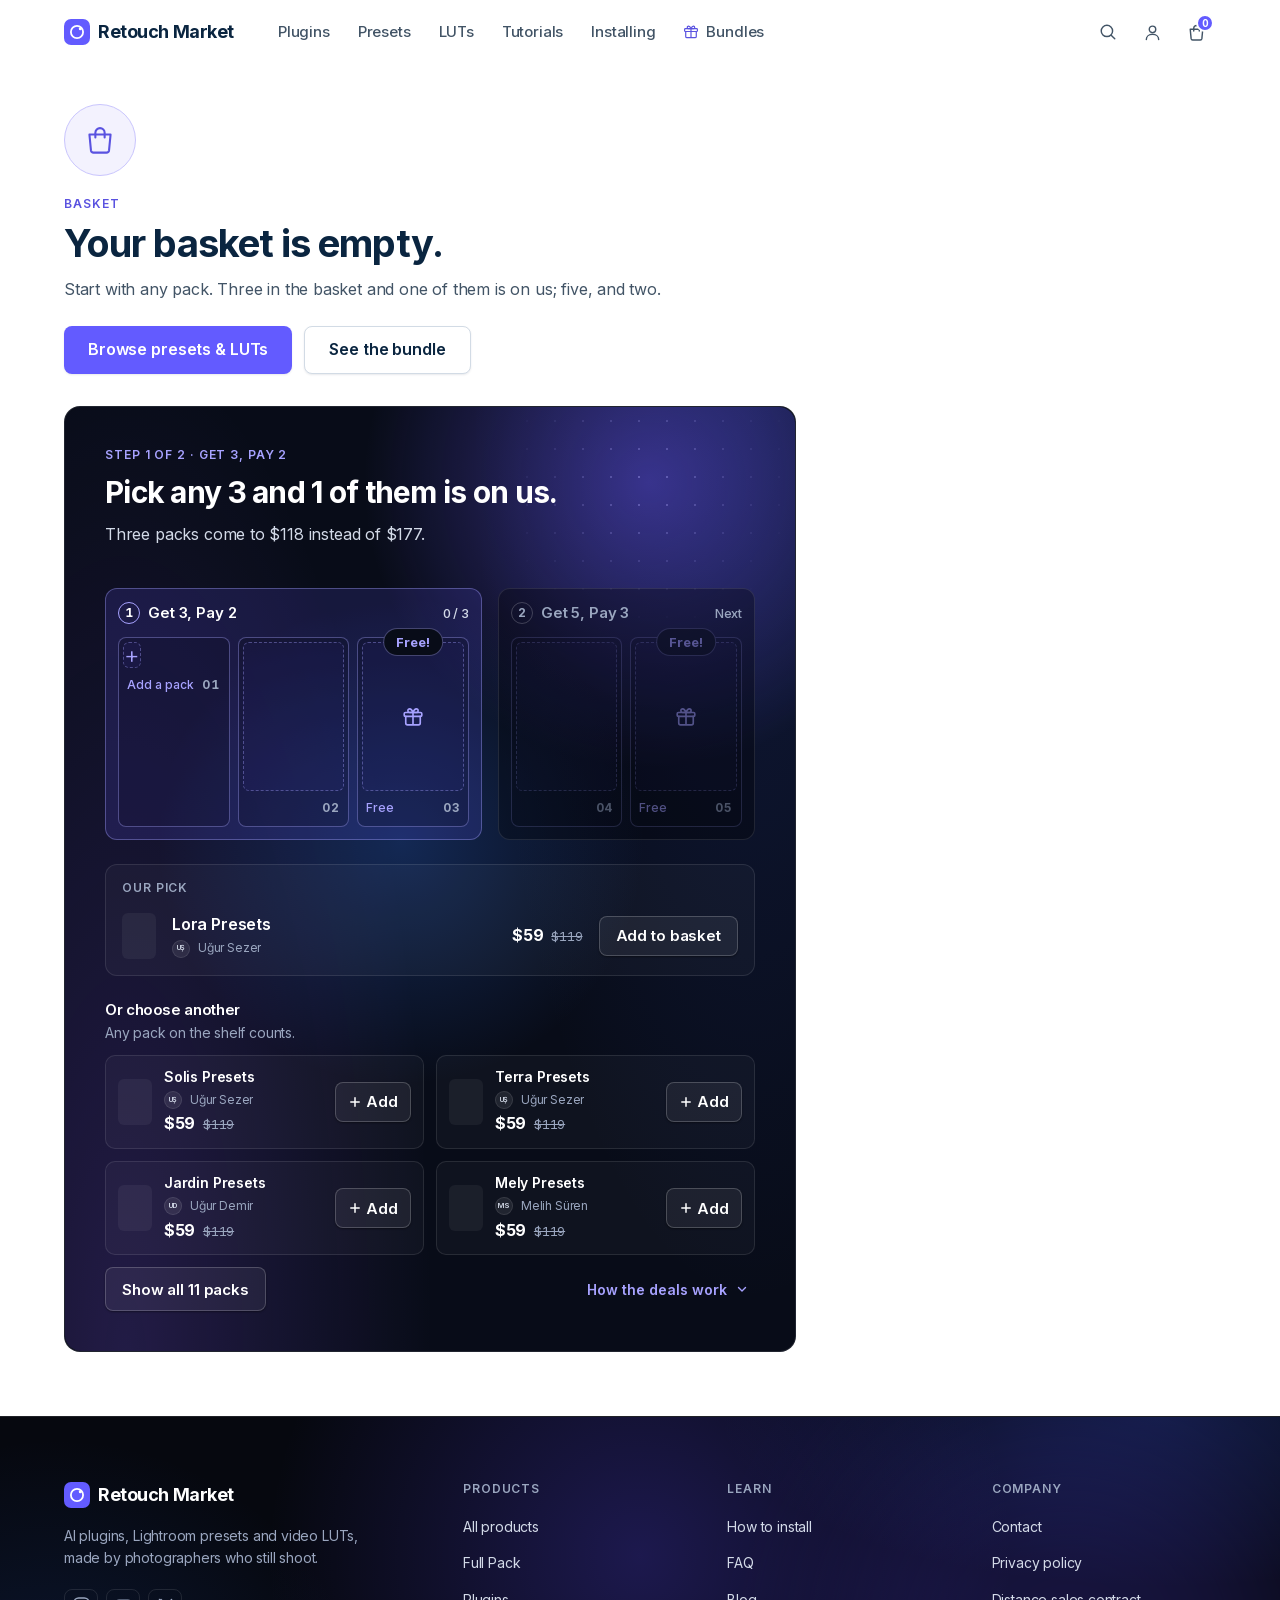
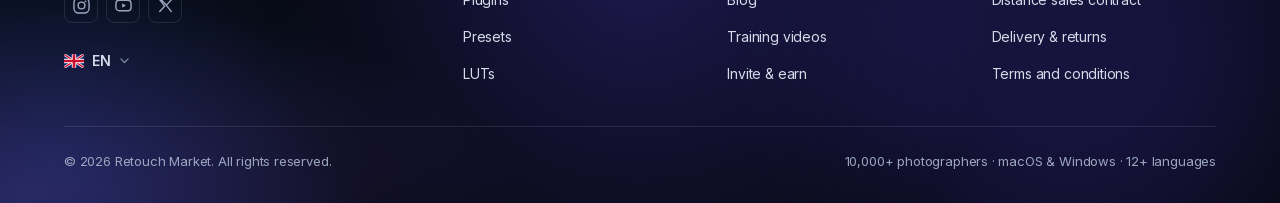
==== cart.html @ c72dd2ea "The basket page, after the design review The campaign now says one thing per state, in the front pag" ====
<!DOCTYPE html>
<html lang="en">
<head>
<meta charset="utf-8">
<meta name="viewport" content="width=device-width, initial-scale=1, viewport-fit=cover">
<title>Your basket — Retouch Market</title>
<meta name="description" content="Your basket at Retouch Market. Get 3, Pay 2 and Get 5, Pay 3 are worked out for you as you add.">
<!-- Not for the index, for the same reasons as the front page: a work in
     progress at a shareable address. See the note in index.html. -->
<meta name="robots" content="noindex, nofollow, noarchive">
<meta name="googlebot" content="noindex, nofollow, noarchive">
<meta name="theme-color" content="#FFFFFF">
<!-- Inter, from this site. Both subsets here, where the front page preloads
     one: every line in a basket carries a maker's name, and Uğur, Mücahit and
     Kaçar are in latin-ext, so on this page it is not the rare case. -->
<link rel="preload" href="fonts/inter-latin.woff2" as="font" type="font/woff2" crossorigin>
<link rel="preload" href="fonts/inter-latin-ext.woff2" as="font" type="font/woff2" crossorigin>
<script>document.documentElement.className+=' has-js';</script>
<!-- ▼ shared:style · index.html's whole stylesheet, byte for byte. Cut in by tools/sync-cart.py — change it there, never here. -->
<style>
@font-face{font-family:'Inter';font-style:normal;font-weight:100 900;font-display:swap;
  src:url('fonts/inter-latin.woff2') format('woff2');
  unicode-range:U+0000-00FF, U+0131, U+0152-0153, U+02BB-02BC, U+02C6, U+02DA, U+02DC, U+0304, U+0308, U+0329, U+2000-206F, U+20AC, U+2122, U+2191, U+2193, U+2212, U+2215, U+FEFF, U+FFFD}
@font-face{font-family:'Inter';font-style:normal;font-weight:100 900;font-display:swap;
  src:url('fonts/inter-latin-ext.woff2') format('woff2');
  unicode-range:U+0100-02BA, U+02BD-02C5, U+02C7-02CC, U+02CE-02D7, U+02DD-02FF, U+0304, U+0308, U+0329, U+1D00-1DBF, U+1E00-1E9F, U+1EF2-1EFF, U+2020, U+20A0-20AB, U+20AD-20C0, U+2113, U+2C60-2C7F, U+A720-A7FF}
/* ════════════════════════════════════════════════════════════════
   DESIGN TOKENS
   Every value on this page comes from here. No magic numbers.
   ════════════════════════════════════════════════════════════════ */
:root{
  /* ── Brand ramp ─────────────────────────────────────────────── */
  --accent-50:#F3F2FE;
  --accent-100:#E5E3FE;
  --accent-200:#C9C5FD;
  --accent-500:#635BFF;      /* fills, marks, active states       */
  --accent-600:#5A52E0;      /* accent on TEXT — 5.4:1 on white   */
  --accent-700:#4740B8;

  /* ── Neutral ramp (cool ink, tuned for light surfaces) ──────── */
  --n-0:#FFFFFF;
  --n-25:#FCFDFE;
  --n-50:#F6F9FC;
  --n-100:#EEF3F8;
  --n-200:#E3E9F0;
  --n-300:#D2DBE5;
  --n-400:#A6B1C2;
  --n-500:#616B7D;           /* muted ink — AA on every surface   */
                             /* it lands on: white 5.4, n-50 5.1, */
                             /* n-100 4.8, accent-50 4.9          */
  --n-600:#556376;
  --n-700:#425466;           /* 8.6:1 — body copy                 */
  --n-800:#22364F;
  --n-900:#0A2540;           /* 15:1 — headings                   */

  /* ── Semantic surfaces ──────────────────────────────────────── */
  --bg:var(--n-0);
  --bg-subtle:var(--n-50);
  --surface:var(--n-0);
  --surface-sunken:var(--n-100);
  --border:var(--n-200);
  --border-strong:var(--n-300);

  /* ── Semantic ink ───────────────────────────────────────────── */
  --fg:var(--n-900);
  --fg-body:var(--n-700);
  --fg-muted:var(--n-500);
  --fg-faint:var(--n-400);
  --fg-on-accent:#FFFFFF;
  --accent:var(--accent-500);
  --accent-fg:var(--accent-600);
  --accent-bg:var(--accent-50);
  --accent-border:var(--accent-200);
  --star:#E8A33D;            /* ratings only — never used as an accent */
  /* taking something away is not adding it, so it never wears the accent.
     One hue, two grounds: --danger fills a button on white, --danger-fg
     draws one on the dark band. */
  --danger:#C0392E;
  --danger-fg:#FF9A9A;
  /* finished, rather than available: the only green on the page */
  --ok:#1A7F4B;
  --ok-700:#166B3F;
  /* the tinted pair, for a surface that is green rather than a mark that is:
     the fill is that green at a tenth, the edge at just under a third, both
     over white. 5.9:1 for the ink on the fill. */
  --ok-bg:#E9F4EE;
  --ok-edge:#B9DCC9;

  /* ── Type family ────────────────────────────────────────────── */
  --font:"Inter", -apple-system, BlinkMacSystemFont, "Segoe UI", Roboto,
         "Helvetica Neue", Arial, sans-serif;

  /* ── Type scale — 12 steps, no half-pixels ──────────────────── */
  --fs-1:12px;   /* micro labels, caps            */
  --fs-2:13px;   /* meta, captions                */
  --fs-3:14px;   /* secondary UI                  */
  --fs-4:15px;   /* UI default, buttons, nav      */
  --fs-5:16px;   /* body                          */
  --fs-6:18px;   /* lede, card + step titles      */
  --fs-7:20px;   /* large lede                    */
  --fs-8:24px;   /* h3 display                    */
  --fs-9:30px;
  --fs-10:38px;  /* h2 ceiling                    */
  --fs-11:48px;
  --fs-12:58px;  /* h1 ceiling — the page's peak  */
  --h1-size:clamp(38px,5.6vw,76px);   /* the headline's CEILING, never its floor */
  --h1-lines:3;                       /* how many of those lines the box reserves */

  /* ── Line heights — bigger text, tighter leading ────────────── */
  --lh-display:1.06;
  --lh-tight:1.16;
  --lh-snug:1.35;
  --lh-normal:1.55;
  --lh-relaxed:1.7;

  /* ── Tracking ───────────────────────────────────────────────── */
  --tr-display:-.034em;
  --tr-heading:-.024em;
  --tr-body:-.011em;
  --tr-caps:.075em;

  /* ── Weights — four, and only four ──────────────────────────── */
  --fw-regular:400;
  --fw-medium:500;
  --fw-semibold:600;
  --fw-bold:700;

  /* ── Space scale — 4pt grid ─────────────────────────────────── */
  --s-1:4px;   --s-2:8px;   --s-3:12px;  --s-4:16px;
  --s-5:20px;  --s-6:24px;  --s-7:32px;  --s-8:40px;
  --s-9:48px;  --s-10:64px; --s-11:80px; --s-12:96px;

  /* ── Radii — one value per element type ─────────────────────── */
  --r-control:8px;   /* buttons, inputs, nav items */
  --r-card:12px;     /* cards, players, panels     */
  --r-panel:16px;    /* large framed media, bands  */
  --r-full:999px;    /* chips, tags, avatars       */

  /* ── Elevation — tinted to the blue-grey surface, never flat ── */
  --sh-1:0 1px 2px rgba(10,37,64,.06), 0 1px 3px rgba(10,37,64,.04);
  --sh-2:0 2px 5px rgba(10,37,64,.06), 0 6px 16px -6px rgba(10,37,64,.10);
  --sh-3:0 8px 20px -8px rgba(10,37,64,.14), 0 24px 48px -20px rgba(10,37,64,.20);

  /* ── Layout ─────────────────────────────────────────────────── */
  --container:1200px;
  --gutter:var(--s-6);
  --nav-h:64px;
  --section-y:var(--s-10);

  /* ── Motion ─────────────────────────────────────────────────── */
  --ease:cubic-bezier(.16,.72,.3,1);
  --dur-1:.15s;
  --dur-2:.24s;
  --dur-3:.45s;
}

/* ════════════════════════════════════════════════════════════════
   RESET + BASE
   ════════════════════════════════════════════════════════════════ */
*,*::before,*::after{box-sizing:border-box}
html{-webkit-text-size-adjust:100%;scroll-behavior:smooth}
body{
  margin:0;background:var(--bg);color:var(--fg-body);
  font-family:var(--font);font-size:var(--fs-5);line-height:var(--lh-normal);
  letter-spacing:var(--tr-body);
  font-feature-settings:"cv05" 1,"cv11" 1;
  -webkit-font-smoothing:antialiased;-moz-osx-font-smoothing:grayscale;
}
img{display:block;max-width:100%}
a{color:inherit;text-decoration:none}
button{font:inherit;color:inherit;background:none;border:0;cursor:pointer}
ul,ol,dl,dd{margin:0;padding:0}
li{list-style:none}
:focus-visible{outline:2px solid var(--accent);outline-offset:2px;border-radius:var(--r-control)}
::selection{background:var(--accent-100);color:var(--n-900)}

.wrap{width:100%;max-width:var(--container);margin:0 auto;padding:0 var(--gutter)}
.skip{position:absolute;left:-9999px}
.skip:focus{
  left:var(--gutter);top:var(--s-3);z-index:99;background:var(--accent);
  color:var(--fg-on-accent);padding:var(--s-3) var(--s-5);border-radius:var(--r-control);
}
.vh{position:absolute;width:1px;height:1px;overflow:hidden;clip:rect(0 0 0 0);white-space:nowrap}

/* ════════════════════════════════════════════════════════════════
   TYPOGRAPHY — one ladder: h1 > h2 > h3 > body > meta
   ════════════════════════════════════════════════════════════════ */
h1,h2,h3,h4{color:var(--fg);margin:0;font-weight:var(--fw-semibold);letter-spacing:var(--tr-heading);text-wrap:balance}

h1{
  font-size:var(--h1-size);
  line-height:var(--lh-display);
  font-weight:var(--fw-bold);
  letter-spacing:var(--tr-display);
}
h2{
  font-size:clamp(28px,3.2vw,var(--fs-10));
  line-height:var(--lh-tight);
  font-weight:var(--fw-bold);
}
h3{font-size:var(--fs-6);line-height:var(--lh-snug)}

.eyebrow{
  display:block;margin:0 0 var(--s-3);
  font-size:var(--fs-1);font-weight:var(--fw-semibold);line-height:1.4;
  letter-spacing:var(--tr-caps);text-transform:uppercase;color:var(--accent-fg);
}
.lede{
  margin:var(--s-4) 0 0;
  font-size:var(--fs-6);line-height:var(--lh-relaxed);
  color:var(--fg-body);max-width:54ch;text-wrap:pretty;
}
.tnum{font-variant-numeric:tabular-nums}

/* ════════════════════════════════════════════════════════════════
   BUTTONS — one primary, one secondary, one tertiary. No more.
   ════════════════════════════════════════════════════════════════ */
.btn{
  display:inline-flex;align-items:center;justify-content:center;gap:var(--s-2);
  height:40px;padding:0 var(--s-4);border-radius:var(--r-control);
  font-size:var(--fs-4);font-weight:var(--fw-semibold);letter-spacing:-.008em;
  white-space:nowrap;
  transition:background var(--dur-1) var(--ease), box-shadow var(--dur-1) var(--ease),
             border-color var(--dur-1) var(--ease), color var(--dur-1) var(--ease);
}
.btn--lg{height:48px;padding:0 var(--s-6);font-size:var(--fs-5)}

.btn--primary{background:var(--accent);color:var(--fg-on-accent);box-shadow:var(--sh-1)}
.btn--primary:hover{background:var(--accent-700);box-shadow:var(--sh-2)}

.btn--secondary{background:var(--surface);color:var(--fg);border:1px solid var(--border-strong);box-shadow:var(--sh-1)}
.btn--secondary:hover{border-color:var(--n-400);background:var(--n-25)}

.link{
  display:inline-flex;align-items:center;gap:var(--s-2);
  font-size:var(--fs-4);font-weight:var(--fw-semibold);color:var(--accent-fg);
}
.link svg{flex:none;transition:transform var(--dur-2) var(--ease)}
.link:hover svg{transform:translateX(3px)}

/* ════════════════════════════════════════════════════════════════
   1 · TOP NAV
   ════════════════════════════════════════════════════════════════ */
.nav{
  position:sticky;top:0;z-index:50;height:var(--nav-h);
  background:rgba(255,255,255,.82);backdrop-filter:saturate(180%) blur(14px);
  -webkit-backdrop-filter:saturate(180%) blur(14px);
  border-bottom:1px solid transparent;
  transition:border-color var(--dur-2) var(--ease), box-shadow var(--dur-2) var(--ease),
             transform var(--dur-2) var(--ease);
}
.nav.is-stuck{border-bottom-color:var(--border);box-shadow:var(--sh-1)}
/* ── the bar steps aside for the shelf's own bar ──────────────────
   Two bars stacked under each other is 120px of chrome over a page you are
   trying to read. So while the shelf's bar is holding the top of the screen,
   scrolling down slides this one out of the way and scrolling up brings it
   straight back — and the shelf's bar comes up into the space it left, by
   exactly the height it left, so there is never a gap between them or a
   moment where they overlap. Both are the same transform on the same
   transition, which is why they cannot fall out of step. Nothing here moves
   unless the shelf's bar is pinned; everywhere else on the page the top bar
   behaves as it always has. */
.nav-away .nav{transform:translateY(-100%)}
.nav-away .shelfbar.is-pinned{transform:translateY(calc(var(--nav-h) * -1))}
.nav__in{display:flex;align-items:center;gap:var(--s-7);height:var(--nav-h)}

.brand{display:flex;align-items:center;gap:var(--s-2);flex:none}
.brand b{font-size:var(--fs-6);font-weight:var(--fw-bold);letter-spacing:var(--tr-heading);color:var(--fg)}

.nav__links{display:flex;align-items:center;gap:var(--s-1)}
.nav__links a{
  padding:var(--s-2) var(--s-3);border-radius:var(--r-control);
  font-size:var(--fs-4);font-weight:var(--fw-medium);color:var(--fg-body);
  transition:color var(--dur-1) var(--ease), background var(--dur-1) var(--ease);
}
.nav__links a:hover{color:var(--fg);background:var(--surface-sunken)}
.nav__links a[aria-current="page"]{color:var(--fg);font-weight:var(--fw-semibold)}
/* the one link in the row that is an offer rather than a place, so it
   carries the mark and the emphasis the others do not */
.nav__deal{display:inline-flex;align-items:center;gap:7px;font-weight:var(--fw-semibold)}
/* the one link in the row that is an offer rather than a place, so the mark
   answers the pointer: the lid comes off, three bits come up out of the box,
   and the word steps aside to let them. Nothing moves until it is hovered and
   none of it moves for long. */
.nav__gift{position:relative;flex:none;display:inline-grid;place-items:center;width:16px;height:16px}
.nav__gift svg{width:16px;height:16px;color:var(--accent-fg);
  transition:transform var(--dur-2) var(--ease)}
.nav__lid{transform-box:fill-box;transform-origin:center;
  transition:transform 300ms cubic-bezier(.2,1.5,.35,1)}
.nav__deal-t{transition:transform var(--dur-2) var(--ease)}
.nav__deal:hover .nav__gift svg,.nav__deal:focus-visible .nav__gift svg{transform:translateY(1px)}
.nav__deal:hover .nav__lid,.nav__deal:focus-visible .nav__lid{transform:translateY(-3.5px) rotate(-7deg)}
.nav__deal:hover .nav__deal-t,.nav__deal:focus-visible .nav__deal-t{transform:translateX(2px)}
/* the three bits: same disc, different way out */
.nav__gift i{
  position:absolute;left:50%;top:2px;width:3px;height:3px;border-radius:var(--r-full);
  background:var(--accent-fg);opacity:0;pointer-events:none;
}
.nav__gift i:nth-of-type(1){--dx:-8px;--dy:-11px}
.nav__gift i:nth-of-type(2){--dx:0px;--dy:-14px;width:3.5px;height:3.5px}
.nav__gift i:nth-of-type(3){--dx:8px;--dy:-10px}
.nav__deal:hover .nav__gift i,.nav__deal:focus-visible .nav__gift i{
  animation:giftPop 640ms cubic-bezier(.18,.72,.3,1);
}
.nav__gift i:nth-of-type(2){animation-delay:50ms}
.nav__gift i:nth-of-type(3){animation-delay:100ms}
@keyframes giftPop{
  0%{opacity:0;transform:translate(-50%,2px) scale(.4)}
  18%{opacity:1;transform:translate(calc(-50% + var(--dx) * .45), calc(var(--dy) * .55)) scale(1)}
  100%{opacity:0;transform:translate(calc(-50% + var(--dx)), var(--dy)) scale(.55)}
}
@media (prefers-reduced-motion:reduce){
  .nav__gift svg,.nav__lid,.nav__deal-t{transition:none}
  .nav__deal:hover .nav__gift svg,.nav__deal:hover .nav__lid,.nav__deal:hover .nav__deal-t{transform:none}
  .nav__deal:hover .nav__gift i,.nav__deal:focus-visible .nav__gift i{animation:none}
}


/* Shopify's header logic: search and basket are the same icon button, same
   box, same stroke. A filled input box next to a bare icon reads as two
   different weights — the field lives in a drawer instead. */
.nav__icons{display:flex;align-items:center;gap:var(--s-1);flex:none;margin-left:auto}
.iconbtn{
  position:relative;display:grid;place-items:center;flex:none;
  width:40px;height:40px;border-radius:var(--r-control);color:var(--fg-body);
  transition:background var(--dur-1) var(--ease), color var(--dur-1) var(--ease);
}
.iconbtn:hover{background:var(--surface-sunken);color:var(--fg)}
/* held open: the same wash as hover, one step firmer, so it reads as pressed
   rather than as a tile that arrived from somewhere else */
.iconbtn[aria-expanded="true"]{background:var(--n-100);color:var(--fg)}
/* the number is the fact; when it changes it says so once */
.cart__n.is-hit{animation:countHit 380ms cubic-bezier(.2,1.5,.32,1)}
@keyframes countHit{0%{transform:scale(1)}38%{transform:scale(1.36)}68%{transform:scale(.94)}100%{transform:scale(1)}}
.cart__n{
  position:absolute;top:2px;right:2px;min-width:18px;height:18px;padding:0 3px;
  border-radius:var(--r-full);background:var(--accent);color:var(--fg-on-accent);
  font-size:10px;font-weight:var(--fw-bold);line-height:14px;text-align:center;
  border:2px solid var(--bg);box-sizing:border-box;font-variant-numeric:tabular-nums;
}

/* search drawer */
.searchbar{
  display:none;position:absolute;top:var(--nav-h);left:0;right:0;z-index:55;
  background:var(--surface);border-bottom:1px solid var(--border);
  box-shadow:var(--sh-2);padding:var(--s-4) 0;
}
.searchbar.is-on{display:block}
.searchbar__in{display:flex;align-items:center;gap:var(--s-3)}
.searchbar__field{position:relative;display:flex;align-items:center;flex:1}
.searchbar__field svg{position:absolute;left:var(--s-4);color:var(--fg-muted);pointer-events:none}
.searchbar__field input{
  width:100%;height:46px;padding:0 var(--s-4) 0 46px;
  border:1px solid var(--border-strong);border-radius:var(--r-control);
  background:var(--surface);color:var(--fg);font:inherit;font-size:var(--fs-5);
  transition:border-color var(--dur-1) var(--ease), box-shadow var(--dur-1) var(--ease);
}
.searchbar__field input::placeholder{color:var(--fg-muted)}
.searchbar__field input:focus{outline:none;border-color:var(--accent);box-shadow:0 0 0 3px var(--accent-bg)}
.searchbar__field input::-webkit-search-cancel-button{-webkit-appearance:none}

/* language: a dropdown, current language always readable on the trigger */
.langpick{position:relative;flex:none}
.langpick__btn{
  display:inline-flex;align-items:center;gap:var(--s-2);height:36px;padding:0 var(--s-2);
  border-radius:var(--r-control);font-size:var(--fs-3);font-weight:var(--fw-semibold);
  color:var(--fg-body);transition:background var(--dur-1) var(--ease), color var(--dur-1) var(--ease);
}
.langpick__btn:hover,.langpick__btn[aria-expanded="true"]{background:var(--surface-sunken);color:var(--fg)}
.langpick__btn .chev{color:var(--fg-faint);transition:transform var(--dur-2) var(--ease)}
.langpick__btn[aria-expanded="true"] .chev{transform:rotate(180deg)}
.langpick__flag{display:flex}
.langpick__code{font-variant-numeric:tabular-nums;letter-spacing:.02em}
.langpick__menu{
  position:absolute;top:calc(100% + 6px);right:0;z-index:60;min-width:176px;padding:var(--s-1);
  border-radius:var(--r-control);
  /* opaque, always. --surface is a 6% white wash on the dark grounds — right
     for a card lying on one, wrong for a menu that has to cover what is under
     it. Each ground names its own solid instead. */
  background:var(--pop, var(--surface));
  border:1px solid var(--border);box-shadow:var(--sh-2);
}
.langpick__menu[hidden]{display:none}
.langpick__menu button{
  display:flex;align-items:center;gap:var(--s-3);width:100%;
  padding:var(--s-2) var(--s-3);border-radius:6px;
  font-size:var(--fs-3);font-weight:var(--fw-medium);color:var(--fg-body);
  transition:background var(--dur-1) var(--ease), color var(--dur-1) var(--ease);
}
.langpick__menu button:hover{background:var(--surface-sunken);color:var(--fg)}
.langpick__menu button[aria-current="true"]{color:var(--fg);font-weight:var(--fw-semibold)}
.langpick__check{margin-left:auto;color:var(--accent);opacity:0}
.langpick__menu button[aria-current="true"] .langpick__check{opacity:1}
.langpick--up .langpick__menu{top:auto;bottom:calc(100% + 6px);left:0;right:auto}
.langpick--up .langpick__btn{padding-left:0}

.flag{display:block;width:20px;height:14px;border-radius:2px;flex:none;box-shadow:0 0 0 1px rgba(10,37,64,.10)}

.nav__toggle{
  display:none;width:40px;height:40px;align-items:center;justify-content:center;
  margin-left:auto;border-radius:var(--r-control);color:var(--fg);
}
.nav__toggle:hover{background:var(--surface-sunken)}
.nav__panel{display:none}

/* ════════════════════════════════════════════════════════════════
   2 · HERO SLIDER
   One slide visible at a time. The eyebrow is a single word naming what
   the slide is about; the dots, counter and arrows make the slide count
   obvious at a glance rather than after a 6-second wait.
   ════════════════════════════════════════════════════════════════ */
.hero{padding:var(--s-9) 0 var(--s-8);background:var(--bg);position:relative}

.slide{display:none}
.slide.is-on,.slide.is-out{
  display:grid;grid-template-columns:minmax(0,1fr) minmax(0,540px);
  gap:var(--s-10);align-items:stretch;
}
/* the slide leaving keeps its place for a sixth of a second, out of flow, so
   the two cross instead of the page blinking through its own background. It
   only fades — nothing moves out, because a thing on its way out has no
   business drawing the eye. */
.slide.is-out{
  position:absolute;left:0;right:0;top:0;pointer-events:none;z-index:1;
}
/* Nothing on arrival. The page opening is not an event the page should
   comment on, and a fade in front of the headline is a fade in front of the
   first thing anyone reads.
   A swap is an event, and it is the reader's own — so it goes the way they
   sent it. Next brings the new slide in from the right and takes the old one
   off to the left; back does the reverse. Direction is the whole message: it
   says a row moved, not that something blinked. */
/* the headline and the way in, and nothing else: the eyebrow, the frame and
   the video underneath it are the furniture of the slide and stay where they
   are. Two things move, and they are the two things the slide is for. */
.slide.is-on.is-fresh .slide__title{animation:heroInR 380ms var(--ease) both}
.slide.is-on.is-fresh .hero__actions{animation:heroInR 380ms var(--ease) 90ms both}
.slide.is-on.is-fresh.is-back .slide__title,
.slide.is-on.is-fresh.is-back .hero__actions{animation-name:heroInL}
@keyframes heroInR{from{opacity:0;transform:translateX(34px)}to{opacity:1;transform:none}}
@keyframes heroInL{from{opacity:0;transform:translateX(-34px)}to{opacity:1;transform:none}}
.slide.is-out{animation:heroOutL 240ms var(--ease) both}
.slide.is-out.is-back{animation-name:heroOutR}
@keyframes heroOutL{to{opacity:0;transform:translateX(-24px)}}
@keyframes heroOutR{to{opacity:0;transform:translateX(24px)}}
/* arriving at the hero — which is the page opening — the same two things
   come up rather than across: there is nothing to have come from */
.slide.is-on.is-first .slide__title{animation:heroUp 680ms cubic-bezier(.2,.64,.22,1) both}
.slide.is-on.is-first .hero__actions{animation:heroUp 680ms cubic-bezier(.2,.64,.22,1) 150ms both}
@keyframes heroUp{
  from{opacity:0;transform:translateY(30px) scale(.985)}
  to{opacity:1;transform:none}
}
/* the button and the video end on the same line: the copy is a column with the
   actions pushed to its foot, and the frame is parked at the foot of its own
   column. Whatever slack the two columns differ by now falls above the video
   instead of splitting either side of it. */
.slide__copy{display:flex;flex-direction:column}
.slide__media{display:flex;flex-direction:column;justify-content:flex-end}
.slide__copy .eyebrow{margin-bottom:var(--s-4)}
/* exactly three lines of the base size are reserved whatever the headline
   runs to, so the slide never changes height between slides. JS steps the
   font down when a headline would need a fourth line. */
/* the width cap lives on the box, in terms of the BASE size — if it sat on
   the h1 as 16ch it would shrink in step with the font and the line count
   would never drop */
.hero__slides{position:relative}
/* THE HEADLINE BOX. Its width is the whole copy column and its height is
   --h1-lines lines of the largest size the headline is allowed to take. It is
   the same box on every slide and it never moves — the type inside it is what
   gives way. */
.slide__title{
  min-height:calc(var(--h1-size) * var(--lh-display) * var(--h1-lines));
  max-width:none;
  display:flex;align-items:flex-start;
}
.slide h1{margin:0;max-width:none;overflow-wrap:break-word}
/* margin-top:auto, not a fixed step: the gap under the headline is whatever is
   left over, and it collapses to the floor below when nothing is left */
.hero__actions{display:flex;flex-wrap:wrap;gap:var(--s-3);margin-top:auto;padding-top:var(--s-4)}

/* the hero image: a plain 16:9 frame, no overlay, no shadow */
.showcase__frame{
  position:relative;aspect-ratio:16/9;overflow:hidden;
  border-radius:var(--r-panel);border:1px solid var(--border);
  background:var(--surface-sunken);
}
.showcase__frame img,.showcase__v{display:block;width:100%;height:100%;object-fit:cover}

/* ── slide controls ─────────────────────────────────────────────── */
/* three columns so the dots land in the middle of the copy column and the
   arrows at its bottom right — the same shape every other row on the page
   uses to say "this scrolls" */
.hero__nav{
  display:grid;grid-template-columns:minmax(0,1fr) auto minmax(0,1fr);align-items:center;gap:var(--s-4);
  margin-top:var(--s-6);
}
.hero__count{
  font-size:var(--fs-2);font-weight:var(--fw-semibold);color:var(--fg-muted);
  font-variant-numeric:tabular-nums;flex:none;
}
.hero__count b{color:var(--fg)}
/* the same shape the walkthrough deck uses: a pill of dots rather than three
   hairlines. On the band it reads as a control sitting on the picture, which
   a 4px line never did. */
.dots{
  display:flex;align-items:center;gap:var(--s-2);
  padding:var(--s-3) var(--s-4);border-radius:var(--r-full);
  border:1px solid var(--border);background:var(--surface);box-shadow:var(--sh-1);
}
.dot{
  width:8px;height:8px;border-radius:var(--r-full);flex:none;
  background:var(--n-300);
  transition:width var(--dur-2) var(--ease), background var(--dur-1) var(--ease);
}
.dot:hover{background:var(--n-400)}
.dot[aria-current="true"]{width:26px;background:var(--accent)}
.hero__arrows{display:flex;gap:var(--s-2);justify-content:flex-end}

/* ════════════════════════════════════════════════════════════════
   TOP BAND — the hero and the numbers on dark
   The point is the seam: everything above it is the pitch, everything
   below it is the shop. Rather than restyle the slider, the stats, the
   dots and the arrows one at a time, the band redefines the tokens they
   already read from, so each component turns over on its own terms and
   nothing can drift apart later.
   ════════════════════════════════════════════════════════════════ */
.topband{
  /* pulled up under the bar and padded back down: the light is one field from
     the top of the page, so there is no line where the bar ends — which was
     visible on the right, where the glow reached the seam */
  margin-top:calc(var(--nav-h) * -1);padding-top:var(--nav-h);
}
/* one dark ground, two places: the band the page opens on and the offer it
   closes on. The palette is declared once and scoped to both, so every
   component inside either of them turns over on its own terms — and the two
   ends of the page cannot drift apart later. */
.topband,.offer2,.footer,.pbuy--dark{
  position:relative;isolation:isolate;overflow:hidden;
  --n-0:#0B1020;
  --n-25:#0C1224;
  --n-50:#0E1428;
  --n-100:#161E36;
  --n-200:#232C48;
  --n-300:#33405F;
  --n-400:#6B7793;
  --n-500:#9AA6BF;
  --n-600:#B7C0D4;
  --n-700:#D3DAE8;
  --n-800:#E9EDF5;
  --n-900:#FFFFFF;
  --bg:#080C18;
  --bg-subtle:#0B1020;
  --surface:rgba(255,255,255,.06);
  --surface-sunken:rgba(255,255,255,.08);
  --border:rgba(255,255,255,.10);
  --border-strong:rgba(255,255,255,.20);
  --fg:#FFFFFF;
  --fg-body:#D3DAE8;
  --fg-muted:#9AA6BF;
  --fg-faint:#6B7793;
  --accent-fg:#A7A2FF;
  --accent-bg:rgba(99,91,255,.16);
  --accent-border:rgba(167,162,255,.38);
  /* shadows do nothing on a dark ground — a hairline of light does */
  --sh-1:0 1px 2px rgba(0,0,0,.4);
  --sh-2:0 6px 18px -8px rgba(0,0,0,.6);
  --sh-3:0 10px 30px -10px rgba(0,0,0,.7);
  background:#080C18;color:var(--fg-body);
}
/* the offer band in the same ground the bundle stands on. One class: the
   tokens above turn everything inside it over, and taking the class off puts
   it back on the page's white. */
/* The band's three layers, the bundle's own: an ambient pair that drifts on
   its own, a pool that follows the pointer, and a blurred blob that leans
   against it. Same colours, a shade quieter for a band this size — it is the
   same offer at the other end of the page. */
/* at rest the pool sits where the pack's name starts rather than in the
   middle of the band — the light is on the thing being offered */
/* where the light rests when nobody is on the band: in the gap between the
   Lightroom box and the Photoshop one, level with them — the middle of the
   three products it is selling, rather than a point picked off the grid */
.pbuy--dark{--px:17%;--py:50%;isolation:isolate}
/* the closing panel is a column down the middle, so its light rests there */
.cta{--px:50%;--py:38%}

/* ── the last panel's own ground ─────────────────────────────────
   The panel that closes the page is the same room as the offer that opens
   it, so it is lit the same way and out of the same four layers:
     · the ambient pair, drifting on its own;
     · the pool that follows the pointer;
     · a dot lattice that only exists where the pointer is;
     · and one blurred blob leaning against the pool, for parallax.
   Same colours, same distances, same drift — the two ends of the page are
   meant to be recognisably one place. */
.cta{--px:50%;--py:40%}
/* the layer hangs past the panel's corners so the drift and the blob have
   somewhere to go; the panel clips, so none of it counts as width */
.cta__sky{
  position:absolute;inset:-20% -10%;z-index:-3;pointer-events:none;
  background:
    radial-gradient(46% 52% at 12% 84%, rgba(140,88,255,.15) 0%, rgba(140,88,255,0) 70%),
    radial-gradient(40% 44% at 86% 14%, rgba(56,92,235,.13) 0%, rgba(56,92,235,0) 72%);
  animation:bandDrift 34s var(--ease) infinite alternate;
}
.cta__sky::before{
  content:"";position:absolute;inset:0;
  background:
    radial-gradient(680px circle at var(--px) var(--py), rgba(100,80,255,.312), transparent 62%),
    radial-gradient(560px circle at calc(var(--px) - 38%) calc(var(--py) + 38%), rgba(46,108,232,.204), transparent 64%);
}
.cta__sky::after{
  content:"";position:absolute;left:6%;top:16%;
  width:460px;height:460px;border-radius:50%;
  background:rgb(100,78,255);opacity:.264;filter:blur(90px);
  transform:translate(var(--gx,0px), var(--gy,0px));
  transition:transform .15s ease-out;
}
/* the lattice, lit only under the pointer */
.cta__spot{
  position:absolute;inset:0;z-index:-2;pointer-events:none;border-radius:inherit;
  background-image:radial-gradient(rgba(178,172,255,.408) 1px, transparent 1.5px);
  background-size:28px 28px;
  -webkit-mask:radial-gradient(280px circle at var(--px) var(--py), #000 0%, rgba(0,0,0,.35) 40%, transparent 70%);
  mask:radial-gradient(280px circle at var(--px) var(--py), #000 0%, rgba(0,0,0,.35) 40%, transparent 70%);
}
/* and the surface the bundle puts over that room — the shell's own wash,
   value for value, so the panel is the same object at the other end */
.cta::before{
  content:"";position:absolute;inset:0;z-index:-1;pointer-events:none;border-radius:inherit;
  background:linear-gradient(145deg,rgba(104,88,255,.10),rgba(255,255,255,.03) 42%,rgba(45,92,210,.06));
}
/* the bundle reads its words off a card standing in the room; this panel is
   both at once, so the words get a bed of their own */
.cta::after{
  content:"";position:absolute;inset:0;z-index:-1;pointer-events:none;border-radius:inherit;
  background:radial-gradient(62% 52% at 50% 44%, rgba(5,8,18,.30) 0%, rgba(5,8,18,.10) 62%, rgba(5,8,18,0) 100%);
}

/* ── the wall of photographs behind the closing call ──────────────
   Four rails of 4:5 portraits, laid at a slant across the whole band and
   drifting — the odd ones one way, the even ones the other, none of them
   in step. Each rail holds the same run of pictures twice and travels
   exactly half its own width, so the loop closes on itself: there is no
   seam to catch and no gap at the corners, whatever size the window is.

   Two walls, not one. The one underneath is the room the words stand in:
   dark, desaturated, quiet. The one on top is the same wall in full
   colour with every frame invisible, and the frame under the pointer is
   the only thing turned up. Lighting a photograph is then a fade between
   two things that were already drawn, rather than a filter being animated
   — which is what keeps it smooth with sixty pictures on screen.

   Nothing here is a panel, a box or a new gradient: the band's own dark
   centre is the one it already had. */
.cta--wall{overflow:clip;isolation:isolate}
/* the wall is the room now: the pools, the parallax blob and the dot lattice
   this band used to stand in are gone from it, and the ground is the page's
   own #080C18 again with the photographs laid over it */
.cta--wall::before{background:linear-gradient(145deg,rgba(104,88,255,.08),rgba(255,255,255,.02) 45%,rgba(45,92,210,.05))}
.wall{
  position:absolute;top:50%;left:50%;z-index:-3;
  width:162vw;min-width:1780px;
  transform:translate(-50%,-50%) rotate(-7deg);
  pointer-events:none;
}
/* The room: turned down, and the colour taken out of it. Further down than
   it was — the pictures were legible enough to read instead of the sentence
   in front of them, which is the wrong way round for a wall. Quiet enough to
   be texture, and the one the pointer lifts still jumps out of it, because
   that copy is untouched. */
.wall--dark{opacity:.30;filter:brightness(.46) saturate(.42)}
/* the same wall again, in its own window, with nothing showing yet */
.wall__lit{position:absolute;inset:0;z-index:-2;overflow:hidden;pointer-events:none}
.wall__lit .wall{position:absolute;z-index:auto;opacity:1;filter:none}
.wall__rail{
  display:flex;width:max-content;margin:8px 0;
  animation:wallLeft var(--dur,78s) linear infinite;
}
/* alternating directions, none of the four in step, and each one started
   from a different place so the columns never line up into a grid */
.wall__rail:nth-child(2){--dur:92s;margin-left:-190px;animation-name:wallRight}
.wall__rail:nth-child(3){--dur:84s;margin-left:-80px}
.wall__rail:nth-child(4){--dur:96s;margin-left:-250px;animation-name:wallRight}
/* flex-start on both, or the rows stretch their children to the tallest of
   them and the 4:5 is quietly lost — the frames came out at 0.84 */
.wall__rail,.wall__run{align-items:flex-start}
.wall__run{display:flex;flex:none;gap:10px;padding-right:10px}
.wall__shot{
  position:relative;flex:none;width:154px;aspect-ratio:4/5;margin:0;
  overflow:hidden;border-radius:12px;background:var(--n-100);
  border:1px solid rgba(255,255,255,.18);
  box-shadow:0 18px 38px rgba(0,0,0,.42);
}
.wall__shot img{
  width:100%;height:100%;display:block;object-fit:cover;
  filter:saturate(.82) contrast(.94) brightness(.86);transform:scale(1.02);
}
/* in the lit wall the pictures are their own colour again — and every one
   of them is invisible until the pointer is on it */
/* Nothing is put on top of the picture that comes up: no tint, no coloured
   ring, no glow around it. The photograph is what is being shown, so what
   you see is the file — the only things left are a hairline to hold its
   edge and a shadow to lift it off the wall, both neutral. */
.wall__lit .wall__shot{
  opacity:0;transform:scale(1);
  border-color:rgba(255,255,255,.34);
  box-shadow:0 22px 52px rgba(0,0,0,.52);
  transition:opacity .28s var(--ease), transform .26s ease-out;
}
.wall__lit .wall__shot::after{content:none}
.wall__lit .wall__shot img{filter:none;transform:scale(1.02)}
/* --light and --zoom are written by the script: full under the pointer,
   easing to nothing as the picture reaches the words */
.wall__lit .wall__shot.is-lit{opacity:var(--light,1);transform:scale(var(--zoom,1.06))}
@keyframes wallLeft{to{transform:translateX(-50%)}}
@keyframes wallRight{from{transform:translateX(-50%)}to{transform:translateX(0)}}
/* the band's own dark middle, kept: the words are read off this and not off
   a panel drawn behind them */
.cta--wall::after{
  background:
    /* narrower and gentler than it was: the core is pulled in so more of the
       wall stays visible either side of the column, and the fall is spread
       over five stops instead of three so there is no edge to the dark */
    radial-gradient(ellipse 34% 64% at 50% 49%,
      rgba(5,8,18,.90) 0%, rgba(5,8,18,.80) 24%, rgba(5,8,18,.56) 44%,
      rgba(5,8,18,.28) 64%, rgba(5,8,18,.09) 83%, transparent 100%),
    linear-gradient(90deg, rgba(8,12,24,.15), transparent 23%, transparent 77%, rgba(8,12,24,.15));
}
@media (max-width:900px){
  .wall{width:230vw;min-width:1480px}
  .wall--dark{opacity:.26}
  .wall__shot{width:146px}
}
@media (max-width:620px){
  /* narrower frames and a steeper slant, so the wall still reads as a wall
     on a phone rather than as one column of pictures */
  .wall{width:390vw;min-width:1320px;transform:translate(-50%,-50%) rotate(-9deg)}
  .wall--dark{opacity:.22}
  .wall__shot{width:132px}
  .cta--wall::after{
    background:radial-gradient(ellipse 60% 62% at 50% 50%,
      rgba(5,8,18,.92), rgba(5,8,18,.82) 28%, rgba(5,8,18,.56) 50%,
      rgba(5,8,18,.24) 72%, rgba(5,8,18,.07) 87%, transparent);
  }
}
@media (prefers-reduced-motion:reduce){
  .wall__rail{animation-play-state:paused}
  .wall__lit .wall__shot{transition:none}
}

/* the mask has to be able to reach the corners the dots sit in */
/* Every layer lives inside a box that is exactly the band, so the drift and
   the blob can hang past the corners without any of it counting as width the
   band has to hold. */
.pbuy__glow,.pbuy__dots{
  position:absolute;inset:0;z-index:-1;pointer-events:none;
  overflow:hidden;border-radius:inherit;
}
/* the ambient pair, drifting on its own */
.pbuy__glow::before{
  content:"";position:absolute;inset:-14% -8%;
  background:
    radial-gradient(52% 120% at 14% 90%, rgba(140,88,255,.20) 0%, rgba(140,88,255,0) 70%),
    radial-gradient(46% 110% at 88% 6%, rgba(56,92,235,.17) 0%, rgba(56,92,235,0) 72%);
  animation:bandDrift 34s var(--ease) infinite alternate;
}
/* the pool that follows the pointer */
.pbuy__glow::after{
  content:"";position:absolute;inset:0;
  background:
    radial-gradient(460px circle at var(--px) var(--py), rgba(108,88,255,.456), transparent 62%),
    radial-gradient(380px circle at calc(var(--px) - 34%) calc(var(--py) + 38%), rgba(48,112,235,.288), transparent 64%);
}
/* the dot grid, lit only where the pointer is */
.pbuy__dots{
  background-image:radial-gradient(rgba(178,172,255,.408) 1px, transparent 1.5px);
  background-size:28px 28px;
  -webkit-mask:radial-gradient(220px circle at var(--px) var(--py), #000 0%, rgba(0,0,0,.35) 40%, transparent 70%);
  mask:radial-gradient(220px circle at var(--px) var(--py), #000 0%, rgba(0,0,0,.35) 40%, transparent 70%);
}
/* and one blurred blob leaning against the pool, for depth */
.pbuy__dots::before{
  content:"";position:absolute;left:8%;top:-40%;
  width:320px;height:320px;border-radius:50%;
  background:rgb(104,84,255);opacity:.36;filter:blur(70px);
  transform:translate(var(--gx,0px), var(--gy,0px));
  transition:transform .15s ease-out;
}
/* written .pbuy.pbuy--dark: the band's own rules sit further down the sheet
   and at equal weight the later one would take the ground back */
.pbuy.pbuy--dark{
  position:relative;overflow:clip;
  background:var(--bg);
  border-color:rgba(255,255,255,.12);
  /* no drop shadow: it sits on white and a dark band with a shadow under it
     reads as a sticker rather than as part of the page */
  box-shadow:0 1px 0 rgba(255,255,255,.05) inset;
}
.pbuy.pbuy--dark:hover{
  border-color:rgba(255,255,255,.26);
  box-shadow:0 1px 0 rgba(255,255,255,.07) inset;
}
/* in the basket it takes the same wash, edge and ring a chosen box in the
   bundle takes — one language for "this is in your basket" */
/* longhands, not the shorthand: "background: <gradient>, var(--bg)" is
   invalid at computed-value time — a colour cannot be a layer's image — and
   the whole declaration was being thrown away, taking the dark ground with
   it and letting the white page through */
.pbuy.pbuy--dark.is-added{
  background-color:var(--bg);
  background-image:linear-gradient(145deg,rgba(104,88,255,.20),rgba(255,255,255,.04) 42%,rgba(45,92,210,.14));
  border-color:var(--accent);
}
.pbuy.pbuy--dark.is-added:hover{transform:none}
/* the travelling ring is the edge now, so no flat ring under it */
.pbuy.pbuy--dark.is-added{box-shadow:none}
/* the boxes are renders on white — on this ground they want a page to stand
   on, the way the bundle's own boxes do */
.pbuy--dark .pbuy__art img{background:transparent}
/* the mark reads in the accent this ground uses, not the one the white page
   uses */
/* the light below the surface: two soft pools, one accent, one colder, and a
   thin arc catching the bottom left corner the way a rim light would */
.topband{--px:50%;--py:40%}
/* three layers, and only the ground floor moves on its own:
   the base is the room's ambient light and drifts slowly,
   ::before is the pool that follows the pointer,
   ::after is one blurred blob that leans against it, for parallax. */
.topband__glow,.footer__glow{
  position:absolute;inset:-20% -10%;z-index:-1;pointer-events:none;
  background:
    radial-gradient(46% 52% at 10% 84%, rgba(140,88,255,.26) 0%, rgba(140,88,255,0) 70%),
    radial-gradient(40% 44% at 84% 14%, rgba(56,92,235,.22) 0%, rgba(56,92,235,0) 72%);
}
/* the band at the foot of the page can drift; the one at the head cannot.
   Whatever moves up there moves behind the first thing anyone reads, and it
   is moving before they have even arrived. */
.footer__glow{animation:bandDrift 34s var(--ease) infinite alternate}
.topband__glow::before,.footer__glow::before{
  content:"";position:absolute;inset:0;
  background:
    radial-gradient(620px circle at var(--px) var(--py), rgba(92,72,255,.264), transparent 60%),
    radial-gradient(520px circle at calc(var(--px) - 38%) calc(var(--py) + 38%), rgba(39,98,220,.192), transparent 62%);
}
.topband__glow::after,.footer__glow::after{
  content:"";position:absolute;right:7%;top:14%;
  width:460px;height:460px;border-radius:50%;
  background:rgb(92,70,255);opacity:.19;filter:blur(80px);
  transform:translate(var(--gx,0px), var(--gy,0px));
  transition:transform .15s ease-out;
}
/* the picture turns a degree or so towards the pointer — the amount you feel
   rather than see. A rotation, not a slide: a slide reads as the layout
   moving, a rotation reads as the object being looked at. */
.topband .slide__media{
  transform:perspective(1000px) rotateY(var(--ry,0deg)) rotateX(var(--rx,0deg));
  transition:transform .25s ease-out;
  will-change:transform;
}
/* A control that will not move should say so with more than a bubble: the
   press gets a short shake, the way a head says no. It is the button that
   moves and never the note beside it — the note has words on it and words
   that move cannot be read. */
@keyframes nope{
  0%,100%{transform:translateX(0)}
  14%{transform:translateX(-5px)}
  30%{transform:translateX(4px)}
  46%{transform:translateX(-3px)}
  62%{transform:translateX(2px)}
  80%{transform:translateX(-1px)}
}
.is-nope{animation:nope 420ms cubic-bezier(.32,.7,.4,1)}
@media (prefers-reduced-motion:reduce){.is-nope{animation:none}}

@keyframes bandDrift{
  from{transform:translate3d(0,0,0) scale(1)}
  to  {transform:translate3d(-2.5%,2%,0) scale(1.07)}
}
/* the hero paints --bg by default, which would cover the light underneath it */
.topband .hero{background:transparent}
/* and the picture wants no outline: on the band a hairline reads as a box
   drawn round the video rather than as the video's own edge */
.topband .showcase__frame{border:0;background:transparent}
.topband .proof{
  background:rgba(255,255,255,.03);
  border-top:1px solid rgba(255,255,255,.10);
  border-bottom:0;
}
/* the nav rides on top of the band until you scroll past it */
.nav.is-dark{
  background:transparent;border-bottom-color:transparent;
  backdrop-filter:none;-webkit-backdrop-filter:none;
}
.nav.is-dark.is-stuck{
  background:rgba(8,12,24,.86);
  backdrop-filter:saturate(180%) blur(14px);-webkit-backdrop-filter:saturate(180%) blur(14px);
}
.nav.is-dark .brand b,.nav.is-dark .nav__links a[aria-current="page"],
.nav.is-dark .nav__links a:hover,.nav.is-dark .iconbtn:hover{color:#fff}
.nav.is-dark .nav__links a,.nav.is-dark .iconbtn{color:#D3DAE8}
.nav.is-dark .nav__links a:hover,.nav.is-dark .iconbtn:hover{background:rgba(255,255,255,.08)}
.nav.is-dark .iconbtn[aria-expanded="true"]{background:rgba(255,255,255,.16);color:#fff}
.nav.is-dark .cart__n{border-color:#080C18}
.nav.is-dark.is-stuck{box-shadow:none}
/* ── the search drawer, on whichever ground the bar is on ─────────
   It hangs off the bottom of the bar, so it is the bar: same blur, same
   translucency, same edge. It was built for a white page and opened white
   over the hero, which made the bar and the drawer read as two parts from
   two different pages.

   And while it is open the bar itself takes a ground even over the hero,
   where it is otherwise transparent: an open drawer needs something to hang
   from, and a transparent bar over a drawer is a seam. */
.nav.is-dark.is-search{
  background:rgba(8,12,24,.86);
  backdrop-filter:saturate(180%) blur(14px);-webkit-backdrop-filter:saturate(180%) blur(14px);
}
.nav.is-dark .searchbar{
  background:rgba(8,12,24,.86);
  backdrop-filter:saturate(180%) blur(14px);-webkit-backdrop-filter:saturate(180%) blur(14px);
  border-bottom-color:rgba(255,255,255,.14);
  box-shadow:0 18px 40px -18px rgba(0,0,0,.7);
}
.nav.is-dark .searchbar__field input{
  background:rgba(255,255,255,.07);border-color:rgba(255,255,255,.20);color:#fff;
}
.nav.is-dark .searchbar__field input::placeholder{color:#9AA6BE}
.nav.is-dark .searchbar__field svg{color:#9AA6BE}
.nav.is-dark .searchbar__field input:focus{
  border-color:#8F87FF;box-shadow:0 0 0 3px rgba(143,135,255,.26);
}
/* the way out of the drawer, in the ground's own outline rather than the
   white page's */
.nav.is-dark .searchbar .btn--secondary{
  background:rgba(255,255,255,.07);border-color:rgba(255,255,255,.22);color:#fff;
  box-shadow:none;
}
.nav.is-dark .searchbar .btn--secondary:hover{
  background:rgba(255,255,255,.14);border-color:rgba(255,255,255,.34);
}
@media (prefers-reduced-motion:reduce){
  .topband__glow{animation:none}
  /* the pool stays: it is where the pointer is, not something moving by
     itself. The blob is the layer that lags behind the pointer, so it goes. */
  .topband__glow::after{display:none}
  .topband .slide__media{transform:none}
}

/* ════════════════════════════════════════════════════════════════
   3 · AUTHORITY BAND — the numbers on their own, straight under the hero.
   Four equal columns divided by hairlines, the number over its label, the
   way a Shopify stat band is built: it holds its shape from a phone to a
   wide desktop without ever breaking to a second row.
   ════════════════════════════════════════════════════════════════ */
.proof{background:var(--bg-subtle);border-top:1px solid var(--border);border-bottom:1px solid var(--border)}
.proof__in{padding:var(--s-7) 0}
.proof__stats{display:grid;grid-template-columns:repeat(4,minmax(0,1fr))}
/* column-reverse: the label is the <dt> and comes first in the source, which
   is what a definition list needs, but the number is what you read first */
/* the mark sits at the head of the pair rather than above it: a grid, so the
   <dt> and <dd> stay direct children of the row the way a definition list
   needs, and the icon simply spans both lines beside them */
.pstat{
  display:grid;grid-template-columns:auto minmax(0,1fr);
  grid-template-areas:"icon value" "icon label";
  align-items:center;justify-content:center;
  column-gap:var(--s-3);row-gap:2px;min-width:0;padding:0 var(--s-4);
}
.pstat__i{
  grid-area:icon;display:grid;place-items:center;flex:none;
  width:44px;height:44px;border-radius:var(--r-full);
  background:var(--accent-bg);color:var(--accent-fg);
}
.pstat__i svg{width:20px;height:20px}
.pstat dd{grid-area:value}
.pstat dt{grid-area:label}
.pstat + .pstat{border-left:1px solid var(--border)}
.pstat dd{
  display:flex;align-items:center;gap:var(--s-2);white-space:nowrap;justify-content:flex-start;
  font-size:var(--fs-9);font-weight:var(--fw-bold);letter-spacing:var(--tr-heading);
  color:var(--fg);line-height:1;font-variant-numeric:tabular-nums;
}
.pstat dt{font-size:var(--fs-3);color:var(--fg-muted);white-space:nowrap;text-align:left}
.pstat .stars{display:inline-flex;align-items:center;gap:1px;color:var(--star)}
.pstat .stars svg{width:12px;height:12px;flex:none}
.avatar img{width:100%;height:100%;object-fit:cover}
.avatar{
  width:44px;height:44px;border-radius:var(--r-full);flex:none;display:grid;place-items:center;
  overflow:hidden;
  font-size:var(--fs-1);font-weight:var(--fw-semibold);color:var(--fg-body);
  background:var(--surface);border:1px solid var(--border);
}

/* ════════════════════════════════════════════════════════════════
   SECTION SHELL — identical rhythm and head structure everywhere
   ════════════════════════════════════════════════════════════════ */
.section{padding:var(--section-y) 0}
/* Where two sections share a ground they used to meet with nothing between
   them — the tinted ones carried their own edges and the white ones simply
   ran together. One rule instead: every section that follows another one
   carries the hairline at the join. The tint keeps only its colour, because
   its bottom edge is the next section's top edge and two 1px lines touching
   are a 2px line. */
.section--tint{background:var(--bg-subtle)}
.section + .section{border-top:1px solid var(--border)}
.section__head{display:flex;align-items:flex-end;justify-content:space-between;gap:var(--s-8);margin-bottom:var(--s-7)}
/* 24ch was the longest heading on the page until the before/after one; the
   cap only limits, so widening it changes nothing for the shorter ones */
.section__head h2{max-width:36ch}
.section__head .lede{max-width:78ch}
[id]{scroll-margin-top:calc(var(--nav-h) + var(--s-4))}
/* A section's own top padding sits inside its box, so landing the box 16px
   under the bar left the heading 80px under it — the jump looked like it had
   overshot into empty space. The section's padding is taken off the offset,
   which puts the first thing you read a steady 24px under the bar at every
   width, since both are written in the same token. */
.section[id]{scroll-margin-top:calc(var(--nav-h) + var(--s-6) - var(--section-y))}

/* ════════════════════════════════════════════════════════════════
   4 · PLUGINS
   Every value below comes from the scale already in use on this page:
   eyebrows 12/600/uppercase/0.9px like every other label, product names
   18/600 like a card title, body 16, UI text 15. The one new tier is the
   24px subsection heading, filling the gap between h2 at 38 and h3 at 18.
   ════════════════════════════════════════════════════════════════ */
/* The tab row sits on the video rather than under it: the three products and
   the clip you are watching are one block instead of two. Each card carries
   the platform as its eyebrow, the name, and a few words on what it does —
   the app icons said less than those words did. */
/* one inset for the whole stage, so the tab row lands on exactly the same
   left edge as the video under it at every width */
.pstage{
  position:relative;
  /* switching plugin scrolls here — the tabs stay in shot with the new video
     under them, clear of the sticky bar */
  scroll-margin-top:calc(var(--nav-h) + var(--s-4));
  --inset:max(calc(var(--gutter) + var(--s-5)), calc((100% - var(--container)) / 2 + var(--gutter)));
}
/* above the video, not on it. Pick the plugin, then watch its clips — and
   nothing covers the frame you came to look at. */
/* the plugin switcher is the underlined tab row the install section uses:
   names on the page's own ground with a rule under the live one. No track, no
   pill — three plugin names are a table of contents for the video below them,
   and a sunken box around them made a choice out of what is really a heading.
   The cards it replaced repeated the box art the offer band above shows. */
/* .os.ptabs, not .ptabs: the segmented control's own display rule sits
   further down the sheet and at equal weight the later one would win */
.os.ptabs{
  /* the column's own width, so the row sits square under the offer above it */
  display:flex;margin-inline:var(--inset);margin-bottom:var(--s-6);
  overflow-x:auto;overscroll-behavior-x:contain;
  scrollbar-width:none;-ms-overflow-style:none;
  /* clear of the sticky bar, the same allowance the decks take */
  scroll-margin-top:calc(var(--nav-h) + var(--s-4));
  /* The row's own rule, which the live tab's sits on top of — painted as a
     background rather than as a border. This row is a horizontal scroller,
     and a scroller clips its content to the padding box: a tab's rule pulled
     down over a border on the container is cut in half by that clip, which
     is why the live tab here was showing one pixel of accent with the row's
     own grey underneath it while the install section's tabs showed two. As a
     background the rule lives inside the padding box, the tab's own two
     pixels land squarely on top of it, and the two sets of tabs are drawn
     the same way to the pixel. */
  padding:0;border:0;border-radius:0;
  background:linear-gradient(var(--border),var(--border)) left bottom/100% 1px no-repeat;
}
.ptabs::-webkit-scrollbar{display:none}
/* Positioned, so the visually-hidden text inside it is contained by the
   button and clipped with the row — an absolutely positioned descendant
   whose containing block is outside a scroller is not clipped by it, and
   ours was landing 200px past the right edge of a phone. */
.ptabs button{
  position:relative;flex:1 1 0;min-width:0;
  display:inline-flex;align-items:center;justify-content:center;gap:var(--s-3);
}
/* the disc is a cap height taller than the first line, so it rides that line
   rather than the middle of a two-line block */
.ptabs button .ptab__no{align-self:flex-start;margin-top:1.7px}
/* a disc and two badges want more room than a word does — written with the
   track's own class so it outranks .os button further down the sheet */
.os.ptabs button{
  padding:var(--s-4) var(--s-3);border-radius:0;
  font-size:var(--fs-4);letter-spacing:var(--tr-heading);
  /* no negative margin: the row's rule is inside the padding box now, so the
     tab's own two pixels already land on it rather than under it */
  border-bottom:2px solid transparent;
  transition:color var(--dur-1) var(--ease), border-color var(--dur-1) var(--ease);
}
.os.ptabs button:hover{color:var(--fg)}
/* ── the name, and one line saying what it is ────────────────────
   The number keeps the left; everything else becomes a column beside it, so
   the sentence sits under the name rather than under the number. The tab's
   own row is centred, so the column is what carries the two lines. */
.ptab__c{display:flex;flex-direction:column;align-items:flex-start;gap:3px;min-width:0}
.ptab__l{display:inline-flex;align-items:center;gap:var(--s-3);min-width:0}
.ptab__nm{white-space:nowrap;overflow:hidden;text-overflow:ellipsis;min-width:0}
/* the sentence under it: the page's smallest body size, in the muted ink it
   uses for a line that explains rather than names. It stays that ink on the
   live tab too — two accents stacked would make the tab shout. */
.ptab__d{
  font-size:var(--fs-2);font-weight:var(--fw-regular);line-height:var(--lh-snug);
  color:var(--fg-muted);letter-spacing:0;
  white-space:nowrap;overflow:hidden;text-overflow:ellipsis;max-width:100%;
}
/* the count in front of the name: three plugins, and this is the first */
.ptab__no{
  flex:none;display:grid;place-items:center;width:20px;height:20px;border-radius:var(--r-full);
  padding-top:2.4px;                       /* the digit's own descender room */
  background:var(--surface-sunken);color:var(--fg-muted);
  font-size:11px;font-weight:var(--fw-bold);line-height:1;
  transition:background var(--dur-2) var(--ease), color var(--dur-2) var(--ease);
}
/* the live tab: the accent, and a rule under it in the same */
.os.ptabs button[aria-selected="true"]{
  background:none;box-shadow:none;color:var(--accent-fg);border-bottom-color:var(--accent);
}
/* the number and the marks come with it — one colour saying one thing, the
   way the install section's tabs do */
.ptabs button[aria-selected="true"] .ptab__no{background:var(--accent);color:var(--fg-on-accent)}
.ptabs button[aria-selected="true"] .ptab__nm{color:var(--accent-fg)}
/* and what it runs in after it — the same badge the tabs carried as cards */
.ptab__apps{display:inline-flex;flex:none;gap:5px}
/* the row centres these on its line box, and a line box carries descender
   room the capitals beside them never use — so they land about a pixel low.
   Measured off the rendered pixels, not guessed, and put back. */
.ptab__apps .ptab__app,.ptabs .ptab__no{position:relative;top:-0.8px}
/* …but that descender room is a fact about TYPE. A drawn mark has none, so
   the same padding pushed the screen icon 1.75px below its own box. It gets
   its box back and is simply centred in it. */
.ptab__app:has(svg){padding-top:0}
/* the eyebrow can carry the apps it runs in: the same three marks the plugin
   tabs wear, so the badge for "this works in Photoshop" is one thing on this
   page and not two. They keep their own case against the eyebrow's caps —
   LrC is a name, not a shout. */
.eyebrow--apps{display:flex;align-items:center;gap:var(--s-3);flex-wrap:wrap}
.eyebrow__apps{display:inline-flex;gap:5px;text-transform:none;letter-spacing:0}
/* the eyebrow's marks are the ones every other place uses, at the size and
   weight they were drawn at: bigger and whiter they took the line off the
   headline under them, and taller they made this slide taller than the two
   beside it, which moved the whole hero every time it turned. */
/* …but here they are DRAWN, not filled: a hairline in the accent's secondary
   tone with the same ink inside it, so they belong to the eyebrow they sit
   on rather than to the dark band behind it. The filled version stays where
   it was made — on the plugin tabs, on white. */
.eyebrow__apps .ptab__app{
  background:transparent;border-color:var(--accent-border);color:var(--accent-fg);
}
/* and the line holds that height whichever slide is showing, so nothing on
   the page below it shifts when the slide changes */
#hero .eyebrow{min-height:22px;display:flex;align-items:center;flex-wrap:wrap;gap:var(--s-3)}
.ptab__app{
  display:grid;place-items:center;width:24px;height:22px;padding:3.4px 0 0;
  /* filled, not outlined — the same pair the number disc beside them wears,
     so the row reads as one set of marks rather than two kinds of box */
  border-radius:5px;border:1px solid transparent;
  background:var(--surface-sunken);color:var(--fg-muted);
  font-size:10px;font-weight:var(--fw-bold);line-height:1;
  transition:background var(--dur-2) var(--ease), border-color var(--dur-2) var(--ease),
             color var(--dur-2) var(--ease);
}
/* on the live tab they fill in the accent's palest tint, so they stay marks
   rather than becoming three solid purple blocks beside a solid purple disc */
.ptabs button[aria-selected="true"] .ptab__app{
  background:var(--accent-bg);border-color:transparent;color:var(--accent-fg);
}
/* below the breakpoint the names would be shoulder to shoulder — let the row
   scroll and give each button back its own width */
@media (max-width:1000px){
  .ptabs button{flex:none}
}

/* ── the offer band ─────────────────────────────────────────────
   The plugins tab had everything to look at and nothing to do: the three
   boxes are sold as one pack, so the way to buy it sits over the tabs, in
   the same shell an unchosen tab wears — same corner, same border, same
   surface — so the section reads as one control and its price line, not as
   a banner dropped on top of it. */
.pbuyrow{padding-inline:var(--inset);margin-bottom:var(--s-4)}
.pbuy{
  /* two things on the top line — what it is, and what it costs — and the
     promises across the foot, where a fourth one can join them without
     pushing anything onto a second row */
  display:grid;grid-template-columns:auto minmax(0,1fr) auto;
  grid-template-areas:"art body buy" "art meta meta";
  align-items:center;column-gap:var(--s-6);row-gap:var(--s-4);
  padding:var(--s-5) var(--s-6);border-radius:var(--r-card);
  background:var(--surface);border:1px solid var(--border);
  transition:transform var(--dur-2) var(--ease), border-color var(--dur-2) var(--ease),
             background var(--dur-2) var(--ease), box-shadow var(--dur-2) var(--ease);
}
/* the same lift a preset card and an unchosen tab get — the whole band is
   the offer, so the whole band answers the pointer */
.pbuy:hover{transform:translateY(-3px);border-color:var(--border-strong)}
/* the three boxes at a glance, overlapped the way they stand on a shelf */
/* the picture spans both rows: the promises start where the words start, so
   the boxes keep the height they had rather than being squeezed above them */
.pbuy__art{grid-area:art;display:flex;align-items:center;gap:var(--s-1)}
/* side by side with air between them: three products, not one stack */
.pbuy__art{gap:var(--s-2)}
/* each box picks its own plugin, so each box is a button — bare, because the
   picture is the control and a frame around it would only be a second one */
.pbuy__pick{
  display:block;padding:0;border:0;background:none;color:inherit;
  border-radius:5px;cursor:pointer;
}
.pbuy__pick:focus-visible{outline:2px solid var(--accent-fg);outline-offset:3px}
.pbuy__art img{
  display:block;width:80px;height:107px;object-fit:contain;border-radius:4px;
  transition:transform var(--dur-2) var(--ease), filter var(--dur-2) var(--ease);
}
/* three boxes on a shelf: the one you are looking at comes forward. It is the
   only way to tell them apart at 80px, and the name arrives with it. */
.pbuy__pick:hover,.pbuy__pick:focus-visible{position:relative;z-index:2}
.pbuy__pick:hover img,.pbuy__pick:focus-visible img{
  transform:translateY(-5px) scale(1.07);
  filter:drop-shadow(0 10px 18px rgba(4,10,20,.55));
}
@media (prefers-reduced-motion:reduce){.pbuy__art img{transition:none}}
/* the pack's own name, at the weight a card title carries — the section
   heading above already said what it is */
/* the name and what it runs in on one line, the promises under them: the
   band is a product line, so it reads like one — picture, what it is, what
   it costs, and the way to take it */
.pbuy__body{grid-area:body;min-width:0;display:flex;flex-direction:column;gap:var(--s-1)}
/* the three names, said once — the tabs under the band carry them one by one */
.pbuy__sub{margin:0;font-size:var(--fs-4);line-height:var(--lh-snug);color:var(--fg-muted);
  white-space:nowrap;overflow:hidden;text-overflow:ellipsis}
.pbuy__head{display:flex;align-items:center;gap:var(--s-3);min-width:0}
/* the shelf's own bestseller mark, at the size the band's own type wants */
/* the same pill the free packs wear in the bundle: filled accent, white on
   it, and a ring that breathes outwards without moving anything under it */
.pbuy__best{
  flex:none;display:inline-flex;align-items:center;gap:4px;
  padding:2px 7px;border-radius:var(--r-full);
  /* the trophy's own colour, not the page's accent: filled in the accent with
     a ring round it and a pulse under it, this label was wearing everything
     the page keeps for things you press — and it is a fact about the pack,
     not an offer. The amber is the one the ratings use and the bundle's
     Change button borrows; it is never an accent. */
  background:rgba(232,163,61,.16);color:#F3C57C;border:1px solid rgba(232,163,61,.42);
  font-size:10px;line-height:1.5;font-weight:var(--fw-bold);letter-spacing:var(--tr-caps);text-transform:uppercase;
}
/* the same trophy the shelf's badge wears, so "bestseller" is one mark on
   this page and not two — and an emoji is a picture, which the uppercasing
   above must not try to letterspace */
.pbuy__best-e{flex:none;font-size:11px;line-height:1;letter-spacing:0;text-transform:none}
.pbuy__t{margin:0;min-width:0;font-size:var(--fs-7);font-weight:var(--fw-bold);
  line-height:var(--lh-snug);letter-spacing:var(--tr-heading);color:var(--fg);
  white-space:nowrap;overflow:hidden;text-overflow:ellipsis}
/* the three promises, separated the way the proof line under the offer is */
.pbuy__meta{
  min-width:0;list-style:none;margin:0;padding:0;
  grid-area:meta;
  display:flex;align-items:center;flex-wrap:wrap;gap:var(--s-3) 0;
  font-size:var(--fs-4);font-weight:var(--fw-medium);color:var(--fg);
}
/* a rule between them, not a dot: three promises of equal weight, each with
   its own mark, read as a row of three rather than one run-on sentence */
.pbuy__meta li{display:inline-flex;align-items:center;gap:var(--s-3);white-space:nowrap;
  padding-right:var(--s-4)}
.pbuy__meta li + li{padding-left:var(--s-4);box-shadow:inset 1px 0 0 var(--border)}
.pbuy__meta svg{flex:none;color:var(--fg-body)}
/* the old price is struck, not whispered: it still has to be readable */
/* the offer, kept together: the price and the button are one thing to look
   at, sitting where the eye lands after the name */
.pbuy__buy{grid-area:buy;display:flex;align-items:center;gap:var(--s-5)}
/* the same button the shelf cards carry, down to the height and the way it
   turns into Remove — written as .card__add.pbuy__go because those rules sit
   further down the sheet and at equal weight the later one would win */
.pbuy__go{flex:none}
/* in the basket it keeps the accent — the band behind it changes ground, so
   an outlined button in a washed band would read as switched off */
/* ── the two offer buttons ──────────────────────────────────────
   The plugin band and the bundle sell the same kind of thing, so they are
   the same button: the offer in the accent, the confirmation in green with a
   tick, and — while the pointer is on it — the way out in this ground's red
   with a bin. One rule, both of them, so they cannot drift apart. */
.obuy,.pbuy__go{min-width:264px;justify-content:center;gap:var(--s-2)}
.obuy__i,.pbuy__go svg{flex:none}
.obuy .i-tick,.obuy .i-bin,.pbuy__go .i-tick,.pbuy__go .i-bin{display:none}
.obuy.is-added,.pbuy__go.is-added{
  /* --ok, not --ok-700: the darker one read as a hole on this ground, and
     this still clears AA against white at 5.02 */
  background:var(--ok);box-shadow:none;color:#fff;
}
.obuy.is-added .i-cart,.pbuy__go.is-added .i-cart{display:none}
.obuy.is-added .i-tick,.pbuy__go.is-added .i-tick{display:block}
.obuy.is-added s,.pbuy__go.is-added s{display:none}
.obuy.is-added:hover,.obuy.is-added:focus-visible,
.pbuy__go.is-added:hover,.pbuy__go.is-added:focus-visible{
  background:var(--bg);color:var(--danger-fg);box-shadow:inset 0 0 0 1px var(--danger-fg);
}
.obuy.is-added:hover .i-tick,.obuy.is-added:focus-visible .i-tick,
.pbuy__go.is-added:hover .i-tick,.pbuy__go.is-added:focus-visible .i-tick{display:none}
.obuy.is-added:hover .i-bin,.obuy.is-added:focus-visible .i-bin,
.pbuy__go.is-added:hover .i-bin,.pbuy__go.is-added:focus-visible .i-bin{display:block}
/* unless the bundle is holding it: nothing to take out here, so the pointer
   is told so rather than offered a way out that would not work */
.pbuy__go.is-added[disabled],.pbuy__go.is-added[disabled]:hover{
  background:var(--ok);color:#fff;box-shadow:none;cursor:default;opacity:1}
.pbuy__go.is-added[disabled]:hover .i-tick{display:block}
.pbuy__go.is-added[disabled]:hover .i-bin{display:none}
@media (prefers-reduced-motion:reduce){.pbuy:hover{transform:none}}
/* the column narrows before the band folds, and three promises on one line
   is worth four pixels a side */
@media (max-width:1280px){
  .pbuy__meta li{gap:var(--s-2);padding-right:var(--s-3)}
  .pbuy__meta li + li{padding-left:var(--s-3)}
}
/* the offer drops under the name rather than squeezing it */
@media (max-width:1000px){
  .pbuy{
    grid-template-columns:auto minmax(0,1fr);
    grid-template-areas:"art body" "art meta" "buy buy";
    row-gap:var(--s-4);
  }
  .pbuy__buy{justify-content:flex-end}
}
/* narrower still and the picture cannot hold a column beside the words: it
   takes a row of its own so the promises get the full width and stay on one
   line, which is what they are a row for. Raised from 900 when a fourth
   promise joined them: between 900 and 1000 the picture's column was taking
   the width the row needed, and the row broke there and nowhere else. */
@media (max-width:1000px){
  .pbuy{
    grid-template-columns:minmax(0,1fr);
    grid-template-areas:"art" "body" "meta" "buy";
  }
  /* stretched, not sized to content: the subtitle is one unbreakable line and
     would otherwise set a width the band cannot hold */
  .pbuy__buy{justify-content:space-between}
}
@media (max-width:620px){
  .pbuy{padding:var(--s-4)}
  .pbuy__buy{flex-wrap:wrap}
  .pbuy__t{font-size:var(--fs-6)}
  /* wrapped, a separator dot lands at the start of a line and reads as a
     bullet nobody asked for — the gap does the separating down here */
  .pbuy__meta{font-size:var(--fs-3)}
  .pbuy__meta li + li{padding-left:0}
  .pbuy__meta li + li::before{display:none}
  .pbuy__go{order:5;width:100%;flex:1 0 100%;min-width:0}
}

/* ── the walkthrough deck ───────────────────────────────────────
   One plugin's videos sit side by side in a snapping row instead of a
   vertical list, so the player keeps the full column width. The next video
   peeks in at the right edge: the row announces that it scrolls before
   anything moves, which is the cue Apple uses on its os page. */
.panel{display:none}
.panel.is-on{display:block}
.deck{
  /* one step up from --s-4: at sixteen the neighbouring panel was almost
     touching the one you are reading and the row felt packed */
  --deck-gap:var(--s-6);
  /* the column's own left edge, with a floor so the neighbours stay wide
     enough to aim at on smaller screens. Declared here so any deck can stand
     on its own, and again on .pstage for the tab row that sits over one. */
  --inset:max(calc(var(--gutter) + var(--s-5)), calc((100% - var(--container)) / 2 + var(--gutter)));
  /* switching plugin scrolls the new deck here — clear of the sticky bar */
  scroll-margin-top:calc(var(--nav-h) + var(--s-4));
}
/* The track runs the full width of the page, not the content column. The
   active video is inset to the column so it lines up with the heading and
   the tabs, and the videos either side carry on past the screen edge rather
   than being chopped off against an invisible container. */
.deck__track{
  /* --inset comes from .pstage: the column's own left edge, with a floor so
     the neighbours stay wide enough to aim at on smaller screens */
  display:flex;gap:var(--deck-gap);
  padding-inline:var(--inset);
  scroll-padding-inline:var(--inset);
  overflow-x:auto;overscroll-behavior-x:contain;
  scroll-snap-type:x mandatory;
  /* a scroll container with no visible bar still needs room for the focus
     ring on the play button inside each pane */
  padding-bottom:var(--s-1);
  scrollbar-width:none;-ms-overflow-style:none;
}
.deck__track::-webkit-scrollbar{display:none}
/* 100% of the track's content box — which is the column width, since the
   padding above is exactly the gutter either side */
.deck__pane{flex:0 0 100%;min-width:0;scroll-snap-align:start}
/* The walkthrough row is driven, not snapped. Snapping is the one thing that
   can move this row without telling the code that owns it — it re-snaps
   whenever the content re-lays itself, which is exactly what the videos do
   when their metadata lands — and then the dots are describing a position
   nothing agreed to. The controller scrolls it, and tidies the ending of a
   swipe itself. */
[data-deck] .deck__track{scroll-snap-type:none}
[data-deck] .deck__pane{scroll-snap-align:none}
/* the neighbours are the control for stepping one video left or right */
.deck__pane:not(.is-on){cursor:pointer}
/* the neighbours show their picture and nothing else — half a caption and a
   stray duration read as debris rather than as the next video */
.deck__pane:not(.is-on) .play,
.deck__pane:not(.is-on) .player__foot,
.deck__pane:not(.is-on) .player__dur{opacity:0;pointer-events:none}
.deck__pane .play{transition:opacity var(--dur-2) var(--ease), transform var(--dur-2) var(--ease)}
.deck__pane .player__foot,.deck__pane .player__dur{transition:opacity var(--dur-2) var(--ease)}

.deck__bar{display:grid;grid-template-columns:1fr auto 1fr;align-items:center;margin-top:var(--s-5)}
/* the pill is the middle column itself now that nothing stands beside it, so
   the two 1fr edges centre it in the bar rather than centring a group */
.deck__bar > .deck__dots{justify-self:center}
.deck__arrows{display:flex;gap:var(--s-2);justify-content:flex-end}
.deck__dots{
  display:flex;align-items:center;gap:var(--s-2);
  padding:var(--s-3) var(--s-4);border-radius:var(--r-full);
  border:1px solid var(--border);background:var(--surface);box-shadow:var(--sh-1);
}
.deck__dot{
  width:8px;height:8px;border-radius:var(--r-full);flex:none;
  background:var(--n-300);
  transition:width var(--dur-2) var(--ease), background var(--dur-1) var(--ease);
}
.deck__dot:hover{background:var(--n-400)}
.deck__dot,.dot{position:relative}
/* the pad is the target; the dot is only what you can see of it */
.deck__dot::after,.dot::after{content:"";position:absolute;inset:-8px}
/* where you are, not how far you have come. The old version ran an accent
   fill inside a grey track and never rewound the ones it had passed, so a
   deck three videos in showed three filled dots and read as a progress bar
   for the whole set. It is one dot, one colour, stretched when it is the
   one you are on. */
.deck__dot[aria-current="true"]{width:26px;background:var(--accent)}

/* ── horizontal shelf: used by the tutorials rail ──────────────── */
.strip{margin-top:var(--s-6)}
/* Same control bar as the walkthrough deck, and for the same reason: the way
   through a row is centred where the eye is, and the arrows sit bottom right
   of the content. A shelf scrolls continuously rather than slide by slide, so
   its indicator is a track and a thumb — the thumb's width is how much of the
   row fits on screen, its position is where you are. */
.strip__bar{display:grid;grid-template-columns:minmax(0,1fr) auto minmax(0,1fr);align-items:center;gap:var(--s-4);margin-top:var(--s-5)}
.strip__nav{display:flex;gap:var(--s-2);justify-content:flex-end}
.progress{
  display:block;width:180px;height:8px;border-radius:var(--r-full);
  background:var(--n-200);overflow:hidden;flex:none;
  cursor:grab;touch-action:none;
  transition:background var(--dur-1) var(--ease);
}
.progress:hover{background:var(--n-300)}
.progress.is-dragging{cursor:grabbing}
.progress i{
  display:block;height:100%;width:30%;border-radius:var(--r-full);background:var(--accent);
  transform:translateX(0);transition:transform var(--dur-1) linear;
}
/* while it is being dragged the thumb should sit exactly under the finger,
   not chase it a frame behind */
.progress.is-dragging i{transition:none}
.arrow{
  width:32px;height:32px;border-radius:var(--r-full);display:grid;place-items:center;
  border:1px solid var(--border);background:var(--surface);color:var(--fg-body);
  box-shadow:var(--sh-1);
  transition:border-color var(--dur-1) var(--ease), color var(--dur-1) var(--ease), opacity var(--dur-1) var(--ease);
}
.arrow:hover{border-color:var(--border-strong);color:var(--fg)}
.arrow[disabled]{opacity:.35;cursor:default;box-shadow:none}
/* free-running, not stepped: a shelf scrolls the way the page scrolls, so a
   flick coasts and stops where it is let go rather than being pulled onto
   the next card. The arrows still land on a card edge — that is what they
   are for — but nothing drags the row there behind your hand. */
/* The row runs the width of the window and the reels are inset to the column,
   so the first one lines up under the heading and the next is already coming
   in from the edge of the screen rather than stopping against a container
   nobody can see. Same shape the testimonials row has — the reels themselves
   are untouched, this is where the row lives and not what is in it. */
.strip{--inset:max(var(--gutter), calc((100% - var(--container)) / 2 + var(--gutter)))}
.rail{
  display:flex;gap:var(--s-4);overflow-x:auto;
  padding-inline:var(--inset);scroll-padding-inline:var(--inset);
  scrollbar-width:none;-ms-overflow-style:none;padding-bottom:var(--s-1);
}
.rail::-webkit-scrollbar{display:none}
/* while a row is being dragged: the hand is holding the row, so the cursor
   says so and nothing under it can be selected out from under the drag. The
   resting cursor is left alone — a picture that opens still says it opens. */
.deck__track.is-panning,.pchips.is-panning,.rail.is-panning,
.deck__track.is-panning *,.pchips.is-panning *,.rail.is-panning *{
  cursor:grabbing;
  -webkit-user-select:none;user-select:none;
}

/* ════════════════════════════════════════════════════════════════
   6 · BEFORE / AFTER
   The same deck the plugin walkthroughs use, carrying 4:5 cards instead of
   16:9 ones — so several fit across and the row reads as a list of results
   rather than one hero picture. A drag-to-compare frame rather than two
   pictures side by side: the eye cannot judge a retouch across a gap, it has
   to see the same pixels change. The handle is a range input under a
   hairline thumb, so a drag, a tap anywhere on the card and the arrow keys
   all move it, and a screen reader gets a labelled slider without any of it
   being rebuilt in script.
   ════════════════════════════════════════════════════════════════ */
/* The row still takes its measurements from the preset grid rather than
   inventing its own — same 4:5 frame, the same 24px gutter between cards, no
   extra inset, so the first card starts exactly where a preset card does. The
   column count is the one thing it does not share: two across, because a
   comparison you drag needs to be big enough to read skin in.
   Written as .deck.deck--ba so the generic deck rules in the media queries
   below cannot quietly take the gap back. */
.deck.deck--ba{
  /* three across, the same count the testimonial row runs — one picture size
     for every 4:5 row on the page rather than one per section */
  --ba-per:3;
  --deck-gap:var(--s-6);
  --inset:max(var(--gutter), calc((100% - var(--container)) / 2 + var(--gutter)));
}
/* This row has no slides to count, it scrolls by the cardful — so it uses the
   tutorials shelf's bar outright, .strip__bar and all: track centred, arrows
   at the bottom right of the column. Sharing the class rather than copying
   the numbers is what keeps the two rows from drifting apart. */
/* free-running like the other two shelves: it scrolls the way the page
   scrolls and stops where it is let go. The walkthrough decks keep their
   snap — those are one video at a time and the dots count them. */
.deck--ba .deck__track{scroll-snap-type:none}
.deck--ba .deck__pane{
  flex:0 0 calc((100% - (var(--ba-per) - 1) * var(--deck-gap)) / var(--ba-per));
  cursor:auto;scroll-snap-align:none;
}
.compare{
  position:relative;aspect-ratio:4/5;overflow:hidden;
  border-radius:var(--r-card);background:var(--surface-sunken);
  box-shadow:inset 0 0 0 1px rgba(10,37,64,.07);
}
.compare__img{position:absolute;inset:0;width:100%;height:100%;object-fit:cover}
/* clipped, not resized — a narrowed wrapper would squash the face */
.compare__after{position:absolute;inset:0;clip-path:inset(0 calc(100% - var(--x)) 0 0)}
.compare__tag{
  position:absolute;top:var(--s-3);z-index:2;
  font-size:11px;font-weight:var(--fw-semibold);letter-spacing:.12em;text-transform:uppercase;
  color:#fff;padding:4px 9px;border-radius:6px;background:rgba(8,20,36,.44);
  backdrop-filter:blur(3px);-webkit-backdrop-filter:blur(3px);
}
.compare__tag--a{left:var(--s-3)}
.compare__tag--b{right:var(--s-3)}
.compare__bar{
  position:absolute;top:0;bottom:0;left:var(--x);z-index:3;
  width:2px;margin-left:-1px;background:rgba(255,255,255,.9);pointer-events:none;
  box-shadow:0 0 0 1px rgba(10,37,64,.18);
}
.compare__bar i{
  position:absolute;top:50%;left:50%;transform:translate(-50%,-50%);
  width:36px;height:36px;border-radius:var(--r-full);
  background:#fff;box-shadow:var(--sh-3);
}
/* the two chevrons on the handle, drawn rather than shipped as another file */
.compare__bar i::before,.compare__bar i::after{
  content:"";position:absolute;top:50%;width:5px;height:5px;
  border-top:2px solid var(--fg-body);border-right:2px solid var(--fg-body);border-radius:1px;
}
.compare__bar i::before{left:10px;transform:translateY(-50%) rotate(-135deg)}
.compare__bar i::after{right:10px;transform:translateY(-50%) rotate(45deg)}
.compare__range{
  position:absolute;inset:0;z-index:4;width:100%;height:100%;margin:0;
  appearance:none;-webkit-appearance:none;background:transparent;cursor:ew-resize;
}
/* On a mouse the slider is not the control — the reveal follows the pointer,
   and the card's own job is to open and to be dragged along its row. Left
   live it took the pointer for itself: the browser captures for a range the
   moment it is pressed, so the row stopped moving after a few pixels and the
   reveal jumped to wherever the hand had got to. It keeps its value, its
   keyboard and its finger; it just stops answering the mouse. */
@media (hover:hover) and (pointer:fine){
  .compare__range{pointer-events:none}
}
/* a hairline thumb, not a wide one: a range maps its value across the track
   minus the thumb, so a wide thumb both puts the handle behind the pointer
   and stops it ever reaching either edge. The whole input is the drag
   surface, so nothing is lost. */
.compare__range::-webkit-slider-thumb{appearance:none;-webkit-appearance:none;width:2px;height:100%;cursor:ew-resize}
.compare__range::-moz-range-thumb{width:2px;height:100%;border:0;border-radius:0;background:transparent;cursor:ew-resize}
.compare__range:focus-visible{outline:2px solid var(--accent);outline-offset:2px;border-radius:var(--r-card)}
/* On a touch screen the slider covered the whole card, so there was nowhere
   left to swipe the row — every drag moved the handle instead. It shrinks to
   a band across the middle, where the handle already is: the picture above
   and below it is free to swipe. */
@media (pointer:coarse){
  /* 8px apart, a 24px reach round one dot covers the next — so the row
     opens to 16px and the reaches stop overlapping */
  .deck__dots,.dots{gap:var(--s-4)}
  .compare__range{top:50%;bottom:auto;height:104px;transform:translateY(-50%)}
}


/* ════════════════════════════════════════════════════════════════
   TUTORIALS — vertical 9:16 shelf, deliberately unlike the plugin
   rail above it: that one is product walkthroughs, this is technique.
   Reuses .strip / .rail / .arrow so the scroll behaviour is identical.
   ════════════════════════════════════════════════════════════════ */
.rail{--per-view:5}
.reel{
  flex:0 0 calc((100% - (var(--per-view) - 1) * var(--s-4)) / var(--per-view));
  display:block;
}
.reel__thumb{
  position:relative;display:block;aspect-ratio:9/16;overflow:hidden;
  border-radius:var(--r-card);background:var(--surface-sunken);
  border:1px solid var(--border);
  transition:border-color var(--dur-2) var(--ease), box-shadow var(--dur-2) var(--ease);
}
.reel:hover .reel__thumb{border-color:var(--border-strong);box-shadow:var(--sh-2)}
.reel__thumb img{width:100%;height:100%;object-fit:cover;transition:transform var(--dur-3) var(--ease)}
.reel:hover .reel__thumb img{transform:scale(1.05)}
.reel__thumb::after{
  content:"";position:absolute;inset:0;pointer-events:none;
  background:linear-gradient(to top,rgba(10,37,64,.78) 0%,rgba(10,37,64,.22) 26%,transparent 48%);
}
/* the view count is the whole point of this section — give it the weight */
.reel__views{
  position:absolute;left:var(--s-3);bottom:var(--s-3);z-index:2;
  display:flex;align-items:center;gap:var(--s-2);
  font-size:var(--fs-4);font-weight:var(--fw-bold);color:#fff;
  letter-spacing:var(--tr-heading);font-variant-numeric:tabular-nums;
}
.reel__views svg{flex:none;opacity:.9}
.reel__t{
  display:-webkit-box;-webkit-line-clamp:2;-webkit-box-orient:vertical;overflow:hidden;
  margin-top:var(--s-3);min-height:calc(2 * var(--lh-snug) * var(--fs-3));
  font-size:var(--fs-3);font-weight:var(--fw-medium);
  line-height:var(--lh-snug);color:var(--fg);
}
.reel:hover .reel__t{color:var(--accent-fg)}
.reel__dur{
  position:absolute;top:var(--s-3);right:var(--s-3);z-index:2;
  font-size:var(--fs-1);font-weight:var(--fw-medium);color:#fff;
  /* .72 keeps white legible even if the frame behind it is blown out */
  padding:2px var(--s-2);border-radius:6px;background:rgba(10,37,64,.72);
  backdrop-filter:blur(4px);font-variant-numeric:tabular-nums;
}
/* reserve two lines so every category label in the shelf sits on one baseline */

/* A pack arriving on the shelf. The first version set opacity on the element
   and then took it off a frame before the animation's own first frame, which
   is a card at full strength for one frame and then gone again — the flicker.
   The waiting state is the animation itself, held: fill:both parks the card
   at the start of it, paused, from the moment the script runs, and reaching
   the shelf simply lets it play. There is no frame in between for anything
   to happen in. */
@keyframes cardIn{
  from{opacity:0;transform:translateY(22px) scale(.984)}
  to{opacity:1;transform:none}
}
/* the same 820ms and the same soft tail the three card rows use: this shelf
   is the fourth row of cards on the page and had no business arriving on a
   different clock */
.card.is-waiting{animation:cardIn 820ms cubic-bezier(.16,1,.3,1) both;animation-play-state:paused}
.card.is-waiting.is-go{animation-play-state:running}
.card.is-new{animation:cardIn 820ms cubic-bezier(.16,1,.3,1) both}
@media (prefers-reduced-motion:reduce){
  .card.is-waiting,.card.is-waiting.is-go,.card.is-new{animation:none}
}

/* Zoom In and Zoom Out give the row a different size, and the honest way to
   show that is to let the size itself change — not to fade the cards down and
   back, which is what the first version did and where the flicker came from.
   A card that dims and undims has gone away and come back, and nothing here
   goes anywhere: it grows.
   The number of cards across is a registered custom property, so it holds a
   real number rather than a token, and a real number can be interpolated. The
   row goes from three across to two across through two and a half — every
   card widening together, at one speed, with the scroller keeping up on its
   own. Nothing is transformed and nothing is faded. */
@property --ba-per{syntax:"<number>";inherits:true;initial-value:3}
@property --v-per{syntax:"<number>";inherits:true;initial-value:4}
.deck--ba,.deck--v{transition:--ba-per 460ms cubic-bezier(.3,.72,.24,1),
                              --v-per 460ms cubic-bezier(.3,.72,.24,1)}
@media (prefers-reduced-motion:reduce){.deck--ba,.deck--v{transition:none}}

/* ── a tab's answer arrives ─────────────────────────────────────
   A dissolve, and a hair of scale under it. The panel holds a video the
   width of the column, and travelling that much picture sideways past the
   tabs read as the page being rearranged rather than as an answer to a
   press. Nothing moves now: the old panel is simply not there and the new
   one resolves in place, which is what a tab panel does everywhere else.
   Short, because the row above it has already told you what changed. */
@keyframes panelIn{
  from{opacity:0;transform:translateY(10px)}
  to{opacity:1;transform:none}
}
/* One element moving, not twelve. Dealing the panel's own cards out looked
   right on paper and stuttered in practice: each of those cards carries a
   video frame, and animating a dozen of them at once is more than a frame's
   worth of compositing. The panel arrives as a single layer instead — same
   language as the rows, a fraction of the work. */
.panel.is-fresh,.bapanel.is-fresh,.osp.is-fresh{
  animation:panelIn 420ms cubic-bezier(.16,1,.3,1) both;
  will-change:opacity, transform;
}
@media (prefers-reduced-motion:reduce){
  .panel.is-fresh,.bapanel.is-fresh,.osp.is-fresh{animation:none}
}

/* ── three rows of cards, one entrance ──────────────────────────
   Before/after, tutorials and testimonials are the same thing three times: a
   row of cards you push sideways. They arrive the same way — card after card,
   each a beat behind the one before it, so the row reads as being dealt out
   rather than as a block that faded. Held paused from the moment the script
   runs and released when you reach the row, for the same reason the offers
   are: an observer that fires after the cards are already on screen would
   blank them and start again, which is a flicker, not an entrance.
   The delay is set per card by the script, and capped, so a row of twelve
   does not take a second and a half to finish. */
@keyframes rowIn{
  from{opacity:0;transform:translateY(22px) scale(.984)}
  to{opacity:1;transform:none}
}
[data-arrive].is-arriving > *{
  /* long and soft: most of the travel is over in the first third and the rest
     is the card settling, which is what makes a row of them read as calm
     rather than as a queue being processed. The beat between cards is set in
     script — see --d — and both were too quick to watch before. */
  animation:rowIn 820ms cubic-bezier(.16,1,.3,1) var(--d,0ms) both;
  animation-play-state:paused;
}
[data-arrive].is-arriving.is-go > *{animation-play-state:running}
@media (prefers-reduced-motion:reduce){
  [data-arrive].is-arriving > *{animation:none}
}

/* ── the two offers arriving ────────────────────────────────────
   Both of these are the page asking for money, and both used to appear whole
   — one block sliding up, everything inside it already in place. They come in
   as what they are made of instead: the products first, one after another,
   then the words about them, then the way to buy. Nothing overshoots and
   nothing bounces; each piece travels a short distance on a long tail and
   stops. You notice the offer without being asked to look at it.
   Once, on the way in — the class comes off afterwards, so re-drawing the
   bundle never replays it. Held at the head of the animation from the moment
   the script runs and released when you reach the offer: an observer that
   fires after the parts are already on screen would otherwise blank them and
   start again, which is the flicker, not the entrance. */
@keyframes offerPart{
  from{opacity:0;transform:translateY(22px) scale(.965)}
  to{opacity:1;transform:none}
}
@keyframes offerLine{
  from{opacity:0;transform:translateY(12px)}
  to{opacity:1;transform:none}
}
.shell.is-arriving .prod{animation:offerPart 780ms cubic-bezier(.22,.61,.24,1) both}
.shell.is-arriving .prod:nth-child(1){animation-delay:120ms}
.shell.is-arriving .prod:nth-child(2){animation-delay:250ms}
.shell.is-arriving .prod:nth-child(3){animation-delay:380ms}
.shell.is-arriving .prod:nth-child(4){animation-delay:510ms}
.shell.is-arriving .prod:nth-child(5){animation-delay:640ms}
.shell.is-arriving .ofoot{animation:offerLine 700ms cubic-bezier(.22,.61,.24,1) 780ms both}
.shell.is-arriving .oswitch{animation:offerLine 620ms cubic-bezier(.22,.61,.24,1) 180ms both}
/* and one pass of light across the panel as it settles — the whole surface
   acknowledging that it arrived, at an opacity you would not catch twice.
   The panel only: across a 149px band the same pass read as a smear rather
   than as light, and a band that is already three boxes arriving in turn has
   said enough. */
.shell.is-arriving::before{
  content:"";position:absolute;inset:0;z-index:4;pointer-events:none;
  border-radius:inherit;
  background:linear-gradient(105deg, transparent 38%, rgba(255,255,255,.10) 50%, transparent 62%);
  background-size:260% 100%;
  animation:offerSheen 1500ms cubic-bezier(.3,.5,.2,1) 900ms both;
}
@keyframes offerSheen{from{background-position:180% 0;opacity:0}
  18%{opacity:1}to{background-position:-60% 0;opacity:0}}

/* the band is one line of things, so it arrives along that line: its three
   boxes, then what they are, then the price */
.pbuy.is-arriving .pbuy__art img{animation:offerPart 560ms cubic-bezier(.22,.61,.24,1) both}
.pbuy.is-arriving .pbuy__pick:nth-child(1) img{animation-delay:60ms}
.pbuy.is-arriving .pbuy__pick:nth-child(2) img{animation-delay:130ms}
.pbuy.is-arriving .pbuy__pick:nth-child(3) img{animation-delay:200ms}
.pbuy.is-arriving .pbuy__body{animation:offerLine 520ms cubic-bezier(.22,.61,.24,1) 210ms both}
.pbuy.is-arriving .pbuy__meta li{animation:offerLine 480ms cubic-bezier(.22,.61,.24,1) both}
.pbuy.is-arriving .pbuy__meta li:nth-child(1){animation-delay:300ms}
.pbuy.is-arriving .pbuy__meta li:nth-child(2){animation-delay:350ms}
.pbuy.is-arriving .pbuy__meta li:nth-child(3){animation-delay:400ms}
.pbuy.is-arriving .pbuy__meta li:nth-child(4){animation-delay:450ms}
.pbuy.is-arriving .pbuy__buy{animation:offerBuy 620ms cubic-bezier(.22,.61,.24,1) 380ms both}
@keyframes offerBuy{
  from{opacity:0;transform:translateY(10px) scale(.94)}
  to{opacity:1;transform:none}
}
/* paused until you reach it */
.shell.is-arriving .prod,.shell.is-arriving .ofoot,.shell.is-arriving .oswitch,
.shell.is-arriving::before,
.pbuy.is-arriving .pbuy__art img,.pbuy.is-arriving .pbuy__body,
.pbuy.is-arriving .pbuy__meta li,.pbuy.is-arriving .pbuy__buy{animation-play-state:paused}
.shell.is-arriving.is-go .prod,.shell.is-arriving.is-go .ofoot,
.shell.is-arriving.is-go .oswitch,.shell.is-arriving.is-go::before,
.pbuy.is-arriving.is-go .pbuy__art img,.pbuy.is-arriving.is-go .pbuy__body,
.pbuy.is-arriving.is-go .pbuy__meta li,.pbuy.is-arriving.is-go .pbuy__buy{animation-play-state:running}
@media (prefers-reduced-motion:reduce){
  .shell.is-arriving .prod,.shell.is-arriving .ofoot,.shell.is-arriving .oswitch,
  .shell.is-arriving::before,
  .pbuy.is-arriving .pbuy__art img,.pbuy.is-arriving .pbuy__body,
  .pbuy.is-arriving .pbuy__meta li,.pbuy.is-arriving .pbuy__buy{animation:none}
}

/* ── the last word ──────────────────────────────────────────────
   The plugin band's ground and the plugin band's light, at the size of a
   panel: same tokens, same three layers, same corner. What changes is the
   shape of what is on it — one column, centred, because there is one thing
   to say and one thing to press. */
/* the band inside carries the framing and draws its own edges, so the
   section is only what holds it */
.section--last{padding:0;border-top:0}
/* Full width, the way the bundle's band is: the closing word is not a card
   standing on the page, it is the room the page ends in. So the band runs
   edge to edge and carries the section's own vertical framing inside it,
   while the words stay in the column everything else is written in. */
.cta{
  position:relative;overflow:clip;isolation:isolate;
  background:var(--bg);
  border-top:1px solid rgba(255,255,255,.10);
  border-bottom:1px solid rgba(255,255,255,.10);
  box-shadow:0 1px 0 rgba(255,255,255,.05) inset;
  padding:var(--section-y) 0;
}
.cta__in{
  position:relative;z-index:1;
  display:flex;flex-direction:column;align-items:center;text-align:center;
  /* the closing line is one long sentence broken where it is written to
     break, so the column is the panel rather than a measure — a 64ch cap
     turned two lines into four */
  max-width:none;margin-inline:auto;
}
/* the score the page opened with, said once more where the decision is made:
   the faces under it are who gave it, so it belongs above them rather than
   after them. Small — a footnote to the sentence below, not a claim of its
   own. */
.cta__rate{
  display:flex;align-items:center;justify-content:center;gap:var(--s-2);
  margin:0 0 var(--s-4);font-size:var(--fs-3);color:var(--fg-muted);flex-wrap:wrap;
}
.cta__rate .stars{display:inline-flex;align-items:center;gap:2px;color:var(--star)}
.cta__rate .stars svg{width:13px;height:13px;flex:none}
.cta__rate b{color:var(--fg);font-size:var(--fs-4);font-weight:var(--fw-bold)}
/* the people the page has just been quoting, standing together */
.cta__faces{
  display:flex;align-items:center;justify-content:center;gap:var(--s-6);
  margin:0 0 var(--s-6);color:var(--accent-fg);
}
.cta__ring{display:flex}
.cta__ring img{
  width:72px;height:72px;flex:none;border-radius:var(--r-full);object-fit:cover;
  /* the same hairline the same six faces wear over the bundle — one ring for
     one set of people, wherever on the page they are standing */
  border:1px solid var(--border-strong);background:var(--surface-sunken);
  margin-left:-14px;
}
.cta__ring img:first-child{margin-left:0}
/* the crowd this panel is standing in front of, at the size the sentence
   under the headline is set in — the two of them are the same kind of fact */
.cta .eyebrow{margin:0 0 var(--s-4)}
.cta h2{margin:0;max-width:none;text-wrap:balance}
/* the panel says one thing now, and it is a sentence rather than a slogan —
   so it is set at the size a sentence can be read at rather than the size a
   slogan is shouted at */
.cta__say{
  font-size:var(--fs-9);line-height:var(--lh-snug);font-weight:var(--fw-semibold);
  /* the break in the markup is the only break: balance would find its own */
  text-wrap:normal;
}
@media (max-width:900px){.cta__say{font-size:var(--fs-8)}}
.cta__go{margin-top:var(--s-8);gap:var(--s-3);padding-inline:var(--s-8);
  box-shadow:0 10px 34px rgba(99,91,255,.42)}
.cta__go-arrow{transition:transform var(--dur-2) var(--ease)}
.cta__go:hover .cta__go-arrow{transform:translateX(4px)}
.cta__note{
  display:flex;align-items:center;gap:var(--s-2);
  margin:var(--s-5) 0 0;font-size:var(--fs-4);color:var(--fg-muted);
}
.cta__note svg{flex:none;color:var(--accent-fg)}
@media (max-width:900px){
  .cta{padding:var(--s-8) var(--s-5)}
  .cta__faces{gap:var(--s-4)}
  .cta__ring img{width:56px;height:56px;margin-left:-12px}
}
@media (max-width:620px){
  .cta__ring img{width:44px;height:44px}
  .cta__go{width:100%}
  .cta h2 br{display:none}
}
@media (prefers-reduced-motion:reduce){.cta__go-arrow{transition:none}}

/* ── the moment an offer lands ─────────────────────────────────── */
/* Taking an offer is the good news on this page, so it is allowed to look
   like it. The offer's own area fills with what you just saved, counts it up,
   and hands the space back with the button already saying Added. */
.cheer{
  position:absolute;inset:0;z-index:9;pointer-events:none;overflow:hidden;
  display:grid;place-items:center;border-radius:inherit;
  opacity:0;transition:opacity .16s var(--ease);
}
.cheer.is-on{opacity:1}
/* a flash across the ground as it lands */
.cheer::before{
  content:"";position:absolute;inset:0;z-index:3;pointer-events:none;
  background:#FFFFFF;opacity:0;
}
.cheer.is-on::before{animation:cheerFlash .42s var(--ease) forwards}
@keyframes cheerFlash{0%{opacity:.55}100%{opacity:0}}
.cheer__wash{
  position:absolute;inset:0;
  background:radial-gradient(130% 130% at 50% 42%, #23A866 0%, #14804F 52%, #0A5636 100%);
}
.cheer__wash::after{
  content:"";position:absolute;inset:-40%;
  background:conic-gradient(from 0deg, rgba(255,255,255,0) 0deg, rgba(255,255,255,.16) 60deg,
    rgba(255,255,255,0) 130deg, rgba(255,255,255,0) 360deg);
  animation:cheerSheen 1.6s var(--ease) forwards;
}
.cheer__in{
  position:relative;z-index:2;display:grid;justify-items:center;gap:2px;
  color:#FFFFFF;text-align:center;padding:0 var(--s-5);
  transform:translateY(10px) scale(.96);opacity:0;
}
.cheer.is-on .cheer__in{animation:cheerRise .52s cubic-bezier(.16,1.02,.3,1) .05s forwards}
.cheer__tick{
  display:grid;place-items:center;width:44px;height:44px;margin-bottom:var(--s-2);
  border-radius:var(--r-full);background:#FFFFFF;color:#12784A;
  box-shadow:0 8px 24px rgba(3,32,20,.34);
  transform:scale(.4);
}
.cheer.is-on .cheer__tick{animation:cheerPop .62s cubic-bezier(.2,1.4,.36,1) .06s forwards}
.cheer__amt{display:grid;justify-items:center}
.cheer--slim .cheer__amt{justify-items:start}
.cheer__lead{font-size:var(--fs-3);font-weight:var(--fw-semibold);letter-spacing:var(--tr-caps);
  text-transform:uppercase;opacity:.86}
.cheer__sum{font-size:var(--fs-12);font-weight:var(--fw-bold);line-height:1.02;letter-spacing:-.02em;
  font-variant-numeric:tabular-nums}
/* a band is 149px tall — the same news, said across rather than down */
.cheer--slim .cheer__in{grid-auto-flow:column;align-items:center;gap:var(--s-4);justify-items:start;text-align:left}
.cheer--slim .cheer__tick{margin-bottom:0;width:38px;height:38px}
.cheer--slim .cheer__sum{font-size:var(--fs-9)}
.cheer--slim .cheer__lead{display:block;margin-bottom:-2px}
.cheer__spark{
  position:absolute;left:50%;top:50%;width:7px;height:7px;border-radius:2px;
  background:#FFFFFF;opacity:0;
  transform:translate(-50%,-50%) rotate(var(--a)) translateX(0) scale(.4);
}
.cheer__spark--far{width:9px;height:9px;border-radius:var(--r-full);background:rgba(255,255,255,.9)}
.cheer.is-on .cheer__spark{animation:cheerFly 1.05s cubic-bezier(.14,.76,.28,1) forwards}
@keyframes cheerFly{
  0%{opacity:0;transform:translate(-50%,-50%) rotate(var(--a)) translateX(0) scale(.4)}
  18%{opacity:1}
  100%{opacity:0;transform:translate(-50%,-50%) rotate(var(--a)) translateX(var(--d)) scale(1)}
}
@keyframes cheerRise{to{transform:none;opacity:1}}
@keyframes cheerPop{0%{transform:scale(.2) rotate(-18deg)}52%{transform:scale(1.32) rotate(4deg)}
  76%{transform:scale(.93) rotate(0)}100%{transform:scale(1)}}
/* the number lands after the tick and overshoots harder than it does */
.cheer.is-on .cheer__sum{animation:cheerSum .66s cubic-bezier(.18,1.5,.32,1) .1s backwards}
@keyframes cheerSum{0%{transform:scale(.55);opacity:0}34%{opacity:1}60%{transform:scale(1.12)}
  80%{transform:scale(.98)}100%{transform:scale(1)}}
/* and the words under it come up behind the number */
.cheer.is-on .cheer__lead{animation:cheerLead .5s var(--ease) .18s backwards}
@keyframes cheerLead{from{opacity:0;transform:translateY(6px)}to{opacity:1;transform:none}}
/* one ring going out from the middle, the shock of it */
.cheer__wave{
  position:absolute;left:50%;top:50%;width:60px;height:60px;border-radius:var(--r-full);
  border:2px solid rgba(255,255,255,.85);opacity:0;
  transform:translate(-50%,-50%) scale(.3);
}
.cheer.is-on .cheer__wave{animation:cheerWave .95s cubic-bezier(.12,.72,.24,1) .04s forwards}
.cheer__wave--wide{border-color:rgba(255,255,255,.5)}
.cheer.is-on .cheer__wave--wide{animation:cheerWave 1.15s cubic-bezier(.12,.72,.24,1) .16s forwards}
@keyframes cheerWave{
  0%{opacity:.9;transform:translate(-50%,-50%) scale(.3);border-width:3px}
  100%{opacity:0;transform:translate(-50%,-50%) scale(9);border-width:1px}
}
@keyframes cheerSheen{from{transform:rotate(0deg)}to{transform:rotate(210deg)}}
@media (prefers-reduced-motion:reduce){
  .cheer,.cheer__in,.cheer__tick{transition:none;animation:none;opacity:1;transform:none}
  .cheer__wash::after,.cheer__spark,.cheer__wave{display:none}
  .cheer__sum{animation:none}
}
@media (max-width:620px){
  .cheer__sum{font-size:var(--fs-10)}
  .cheer--slim .cheer__in{grid-auto-flow:row;justify-items:center;text-align:center}
}

/* ── the shelf's controls, and the bar that carries them ───────── */
/* They ride down the shelf with you: a sticky bar of their own, pinned under
   the site bar for as long as there are packs under it, and carried off the
   top with the section when the section ends. Its own row is what makes that
   possible — an element can only travel inside the box it sits in, and the
   head is 150px tall. At desktop it is pulled straight back onto the head's
   last line, which is where it has always been. */
.shelfbar{
  position:sticky;top:var(--nav-h);z-index:40;
  margin-bottom:var(--s-7);
  border-bottom:1px solid transparent;
  transition:background var(--dur-2) var(--ease), border-color var(--dur-2) var(--ease),
             box-shadow var(--dur-2) var(--ease), transform var(--dur-2) var(--ease);
}
/* pinned it is the same bar as the one above it: the page's own white,
   saturated and blurred, with a hairline and a shadow under it */
.shelfbar.is-pinned{
  background:rgba(255,255,255,.82);
  backdrop-filter:saturate(180%) blur(14px);-webkit-backdrop-filter:saturate(180%) blur(14px);
  border-bottom-color:var(--border);box-shadow:var(--sh-1);
}
.shelfbar__in{
  display:flex;align-items:center;justify-content:space-between;gap:var(--s-6);
  min-height:56px;pointer-events:none;
}
.shelfbar__in > *{pointer-events:auto}
/* the section's own line travels with them: it says what the shelf is, which
   is worth having in front of you while you are working your way down it */
.shelfbar__say{margin:0;min-width:0;max-width:none}
/* pinned it is a label on a toolbar rather than the section's opening line,
   and steps down to the size a toolbar wants */
.shelfbar.is-pinned .shelfbar__say{
  font-size:var(--fs-4);color:var(--fg);font-weight:var(--fw-semibold);
}
/* the line swaps when the bar pins. At rest the heading right above it has
   just said what the shelf is, so the line under it credits the people who
   shot these. Pinned, the heading is gone and the line takes its job back —
   what these are and what they open in. */
.shelfbar__say{display:block}
.shelfbar__by{display:block}
/* the pinned line is a toolbar label and holds to one row. It does not clip:
   the marks stand taller than the line box they sit in, so an overflow box
   drawn to the text would cut their tops off. */
.shelfbar__pin{
  display:none;align-items:center;gap:var(--s-3);min-width:0;
  white-space:nowrap;
}
.shelfbar.is-pinned .shelfbar__by{display:none}
.shelfbar.is-pinned .shelfbar__pin{display:flex}
.shelfbar__cam{font-style:normal;line-height:1}
.shelfbar__apps{display:inline-flex;gap:5px;flex:none}
.shelfbar__apps .ptab__app{position:relative;top:-1.5px}
/* filled in the ink of the sentence they sit beside, so they read as part of
   that line rather than as a second voice on it */
.shelfbar__apps .ptab__app{
  width:28px;height:24px;font-size:11px;
  background:var(--fg);border-color:transparent;color:var(--n-0);
}
/* narrow, the pinned bar has only enough room for the controls — but at rest
   the line is the section's subtitle and stays, on its own row */
@media (max-width:1180px){
  .shelfbar__in{flex-wrap:wrap;gap:var(--s-4)}
  .shelfbar__say{flex:1 1 100%}
  .shelfbar.is-pinned .shelfbar__say{display:none}
}
.shelfbar__watch{display:block;height:1px;margin-bottom:-1px}
@media (min-width:861px){
  /* the head ends at the heading, and this row is the line under it — the
     head's own 32px gap, less the 16px that line has always had */
  .shelfbar{margin-top:calc(-1 * var(--s-7) + var(--s-4) - 8px)}
}
@media (prefers-reduced-motion:reduce){.shelfbar,.nav{transition:none}}
/* how many across, then in what order — the pair reads left to right the way
   the sentence does */
/* Three widths on the line rather than one behind a menu: the choice is
   small, closed and worth seeing, and a dropdown made you open it to find
   out what you were on. Built out of the segmented control this page already
   uses — a sunken track, a white pill on the live one — at the size the bar
   is set in. The mark counts the columns it gives you. */
/* the control says what it is, in the words the bar is written in */
.colspick{flex:none;display:inline-flex;align-items:center;gap:var(--s-3)}
.colspick__t{
  font-size:var(--fs-3);font-weight:var(--fw-semibold);color:var(--fg-body);
  white-space:nowrap;
}
.cols{
  flex:none;display:inline-flex;gap:2px;padding:3px;
  border-radius:var(--r-control);
  /* white with a hairline, the same surface the Popular control beside it is
     on — two controls on one bar should be standing on the same thing */
  background:var(--surface);border:1px solid var(--border);
}
.cols button{
  display:inline-flex;align-items:center;gap:6px;
  padding:5px 9px;border-radius:7px;
  font-size:var(--fs-3);font-weight:var(--fw-semibold);color:var(--fg-muted);
  transition:background var(--dur-1) var(--ease), color var(--dur-1) var(--ease);
}
.cols button b{font-weight:inherit;font-variant-numeric:tabular-nums}
.cols button:hover{color:var(--fg)}
/* the live one is filled rather than lifted: this is the only control on the
   bar you set and leave, so it should be readable at a glance from across the
   row rather than found by looking for the one with a shadow under it */
.cols button[aria-checked="true"]{
  background:var(--accent);color:var(--fg-on-accent);
  box-shadow:0 1px 2px rgba(71,64,184,.35);
}
.cols__i{flex:none;width:13px;height:13px;color:var(--n-400)}
.cols button:hover .cols__i{color:var(--fg-body)}
.cols button[aria-checked="true"] .cols__i{color:var(--fg-on-accent)}
@media (prefers-reduced-motion:reduce){.cols button{transition:none}}
@media (max-width:620px){
  .cols button{padding:5px 7px;gap:4px}
  .colspick__t{display:none}
}

.tools{display:flex;align-items:center;gap:var(--s-3);flex:none}
.sort{position:relative;flex:none}
.sort__btn{
  display:inline-flex;align-items:center;gap:var(--s-2);height:40px;padding:0 var(--s-4);
  border-radius:var(--r-control);border:1px solid var(--border-strong);background:var(--surface);
  font-size:var(--fs-4);font-weight:var(--fw-medium);color:var(--fg-body);
  transition:border-color var(--dur-1) var(--ease);
}
.sort__btn b{font-weight:var(--fw-semibold);color:var(--fg)}
/* the mark in front says which control it is without spending a word on it */
.sort__i{flex:none;color:var(--fg-faint)}
.sort__btn:hover .sort__i{color:var(--fg-muted)}
.sort__btn:hover{border-color:var(--n-400)}
.sort__btn .chev{color:var(--fg-faint);transition:transform var(--dur-2) var(--ease)}
.sort__btn[aria-expanded="true"] .chev{transform:rotate(180deg)}
.sort__menu{
  position:absolute;top:calc(100% + 6px);right:0;z-index:60;min-width:190px;padding:var(--s-1);
  border-radius:var(--r-control);background:var(--surface);border:1px solid var(--border);box-shadow:var(--sh-2);
}
.sort__menu{
  transform-origin:top right;opacity:0;transform:translateY(-6px);
  transition:opacity 100ms linear, transform 100ms linear;
}
.sort__menu.is-on{
  opacity:1;transform:none;
  transition:opacity 140ms var(--ease), transform 140ms var(--ease);
}
.sort__menu[hidden]{display:none}
.sort__menu button{
  display:block;width:100%;text-align:left;padding:var(--s-2) var(--s-3);border-radius:6px;
  font-size:var(--fs-4);font-weight:var(--fw-medium);color:var(--fg-body);
  transition:background var(--dur-1) var(--ease), color var(--dur-1) var(--ease);
}
.sort__menu button:hover{background:var(--surface-sunken);color:var(--fg)}
.sort__menu button[aria-current="true"]{color:var(--accent-700);font-weight:var(--fw-semibold)}

/* two across on request: a comparison is worth looking at large, and the
   button is a toggle rather than a link, so it says what it gives you and
   shows whether you are in it. Written with the section in front so it
   outranks the plain .deck.deck--ba above. */
#results.is-2up .deck.deck--ba{--ba-per:2}
#voices.is-2up .deck.deck--v{--v-per:3}
#voices .vcard{cursor:zoom-in}
#voices.is-2up .vcard{cursor:zoom-out}
/* it rides the cursor, a little below and to the right, and flips to the
   other side rather than running off the edge of the window */
/* The description scrolls when it is long, and its bar was drawn over the
   last characters of every line. Reserving the gutter takes that width out
   of the text's own measure instead, so nothing is ever underneath it — and
   it is reserved whether or not the bar is showing, so a short description
   and a long one are set to the same measure. */
.rmp-pdp #rmp-about{scrollbar-gutter:stable;padding-right:var(--s-3)}
.rmp-pdp #rmp-about::-webkit-scrollbar{width:5px}
/* the thumb is the system's secondary purple rather than a grey — it is the
   only moving part of the panel and it may as well belong to it */
/* NOT: `scrollbar-color` verildiği anda Chromium standart çubuğa geçer ve
   ::-webkit-scrollbar kurallarının HEPSİNİ yok sayar — çubuk 15px kalın ve
   biçimsiz kalıyordu. Tek mekanizma seçildi: webkit sözde öğeleri. */
.rmp-pdp #rmp-about::-webkit-scrollbar-thumb{background:#121226;border-radius:999px}
.rmp-pdp #rmp-about::-webkit-scrollbar-thumb:hover{background:var(--accent-fg)}
/* The track runs the full height of the text. It was inset 34px top and
   bottom to make the thumb read shorter, but that put the bar's start a
   third of the way down the column while the text starts at the top — it
   looked broken, and it was. The bar the earlier note was about was the
   browser's own 15px default; that is fixed at its source. */
.rmp-pdp #rmp-about::-webkit-scrollbar-track{background:transparent}

/* The way out, in the page's own colour for "this closes" — the quiet one.
   On a dark ground the page never fills with --danger; it draws the pale red
   as ink inside a hairline of the same, which is what the offer band's own
   remove control does. A filled red disc up there read as a warning. */
.rmp-pdp .rmp-close:hover,.rmp-pdp .rmp-close:focus-visible{
  background:rgba(192,57,46,.14);color:var(--danger-fg);
  box-shadow:inset 0 0 0 1px var(--danger-fg);
}

/* ── before/after in the panel, the way it works on the page ─────
   Explore Presets has had a comparison for as long as the page has, and it
   is the one people on this site have already learned: two small dark
   labels in the top corners, a white hairline with a round handle on it,
   and — on a mouse — a reveal that simply follows the pointer, with nothing
   to grab and nothing to work out. The panel's own comparison is a
   different object: pale labels, a bigger knob, and a line you have to drag.
   These rules make the panel's look like the page's, to the pixel values
   the page uses. The behaviour is added in script further down.

   Written against both spellings of the frame's class. The component's
   script writes `frame ba` where its own stylesheet expects
   `rmp-frame rmp-ba`, so today only the first matches — and when that is
   put right at source, these rules keep matching without another edit. */
.rmp-pdp .rmp-ba__tag{
  top:var(--s-3);z-index:2;
  font-size:0;                      /* the component's own word steps aside */
  font-weight:var(--fw-semibold);text-transform:uppercase;
  color:#fff;padding:4px 9px;border-radius:6px;
  /* the same hairline the stage chips wear, so every pill over a picture
     is edged the same way */
  background:rgba(8,20,36,.44);box-shadow:inset 0 0 0 1px rgba(255,255,255,.13);
  -webkit-backdrop-filter:blur(3px);backdrop-filter:blur(3px);
}
/* …and the page's own words take its place, in the page's own language */
/* the tracking has to live here too: .14em of a zero font size is zero, and
   the label came out unspaced */
.rmp-pdp .rmp-ba__tag::before{font-size:11px;line-height:1.6;letter-spacing:.12em}
.rmp-pdp .rmp-ba__tag.rmp-b::before{content:"Before"}
.rmp-pdp .rmp-ba__tag.rmp-a::before{content:"After"}
.rmp-pdp .rmp-ba__tag.rmp-b{left:var(--s-3);right:auto}
.rmp-pdp .rmp-ba__tag.rmp-a{right:var(--s-3);left:auto}
/* ── the panel's marks wear the page's own badge ────────────────────
   Solid accent, white lettering, a hairline of white around it and the
   same travelling highlight the free packs and the basket wear: one
   conic sweep on the shared --ring, on the same 2.4s beat, so a mark in
   the lightbox is lit by the same light as a mark on the shelf. */
.rmp-pdp .rmp-badge{
  position:relative;
  background:var(--accent);color:var(--fg-on-accent);
  border:1px solid rgba(255,255,255,.34);box-shadow:
    0 8px 22px rgba(105,87,255,.46), 0 0 0 3px rgba(99,91,255,.18);
}
.rmp-pdp .rmp-badge::after{
  content:"";position:absolute;inset:-1px;z-index:1;pointer-events:none;
  border-radius:var(--r-full);padding:1.5px;
  background:conic-gradient(from var(--ring),
    rgba(255,255,255,0) 0deg, rgba(255,255,255,0) 178deg,
    rgba(255,255,255,.5) 224deg, #FFFFFF 250deg, rgba(255,255,255,.45) 276deg,
    rgba(255,255,255,0) 322deg, rgba(255,255,255,0) 360deg);
  -webkit-mask:linear-gradient(#fff 0 0) content-box, linear-gradient(#fff 0 0);
  -webkit-mask-composite:xor;mask:linear-gradient(#fff 0 0) content-box, linear-gradient(#fff 0 0);
  mask-composite:exclude;
  animation:freeRing 2.4s linear infinite;
}
/* the words sit above the sweep */
.rmp-pdp .rmp-badge > *{position:relative;z-index:2}
@media (prefers-reduced-motion:reduce){
  .rmp-pdp .rmp-badge::after{animation:none}
}

/* the line and its handle: the page's hairline and 36px disc with two
   chevrons drawn on it, rather than the panel's 40px disc with triangles */
.rmp-pdp .rmp-ba__div{
  width:2px;margin-left:-1px;background:rgba(255,255,255,.9);
  box-shadow:0 0 0 1px rgba(10,37,64,.18);
}
.rmp-pdp .rmp-ba__knob{
  width:36px;height:36px;background:#fff;box-shadow:var(--sh-3);
  border:0;padding:0;gap:0;
}
.rmp-pdp .rmp-ba__knob::before,.rmp-pdp .rmp-ba__knob::after{
  content:"";position:absolute;top:50%;width:5px;height:5px;
  /* the page's own ink, written out rather than taken from a token: inside
     the panel the neutral scale is the dark one, and --n-700 there is a pale
     grey — the chevrons came out almost invisible on the white disc */
  border:0;border-top:2px solid #425466;border-right:2px solid #425466;
  border-radius:1px;background:none;
}
.rmp-pdp .rmp-ba__knob::before{left:10px;transform:translateY(-50%) rotate(-135deg)}
.rmp-pdp .rmp-ba__knob::after{right:10px;transform:translateY(-50%) rotate(45deg)}
/* On a mouse there is nothing to grab: the reveal follows the pointer. But
   only while the picture is at rest — zoomed in, the press is a grab and the
   drag is a pan, and the pointer has to say which. Written at this weight
   because the rule above it is, and the component's own grab/grabbing rules
   would otherwise lose to it and the cursor would never change. */
.rmp-pdp .frame.ba:not(.rmp-is-zoomed),
.rmp-pdp .rmp-frame.rmp-ba:not(.rmp-is-zoomed){cursor:ew-resize}
.rmp-pdp .rmp-frame.rmp-is-zoomed{cursor:grab}
.rmp-pdp .rmp-frame.rmp-is-zoomed.rmp-is-panning{cursor:grabbing}
/* …and the track has to say it too. A drag captures the pointer on the
   track, and from then on the cursor is the capturing element's — so the
   closed hand on the frame never got a chance to show and it fell back to
   the arrow. The track wears it for as long as something inside it is being
   dragged. */
#rmp-track:has(.rmp-is-panning),
#rmp-track:has(.rmp-is-panning) *{cursor:grabbing}

/* The words that ride the cursor over a pack's picture. They belonged to the
   gallery that used to open there and they outlived it: the product panel
   opens from the same press, and the promise is the same one. */
.ziphint{
  position:fixed;left:0;top:0;z-index:70;pointer-events:none;
  display:inline-flex;align-items:center;gap:6px;white-space:nowrap;
  padding:6px var(--s-3);border-radius:var(--r-full);
  background:rgba(6,12,22,.82);color:#fff;backdrop-filter:blur(6px);
  font-size:var(--fs-1);font-weight:var(--fw-semibold);letter-spacing:.04em;
  box-shadow:0 8px 24px rgba(4,10,20,.48), 0 2px 6px rgba(4,10,20,.28);
  transform:translate(var(--hx,0px), var(--hy,0px));
  opacity:0;transition:opacity var(--dur-1) var(--ease);
}
.ziphint.is-on{opacity:1}
.ziphint svg{width:11px;height:11px;flex:none}
/* below the breakpoint there is no toggle to offer */
@media (max-width:1000px){
  #voices .vcard{cursor:default}
  .ziphint{display:none}
}
#results .compare{cursor:zoom-in}
#results.is-2up .compare{cursor:zoom-out}
/* below the breakpoint the row is already two across — nothing to promise */
@media (max-width:1000px){#results .compare{cursor:default}}
/* the pack chips: a scrolling row of pills, the chosen one outlined rather
   than filled so the row reads as one control and not six buttons */
/* one line: what you are looking at, and how big you want to see it */
.pbar{display:flex;align-items:center;gap:var(--s-4);margin-bottom:var(--s-6)}
.pchips{
  flex:1;min-width:0;
  display:flex;gap:var(--s-2);
  overflow-x:auto;scrollbar-width:none;-ms-overflow-style:none;
  padding-bottom:var(--s-1);
}
.pchips::-webkit-scrollbar{display:none}
/* a pack whose befores and afters have not been shot yet. Saying so plainly
   is the only honest thing the panel can do — pairing two graded frames and
   calling one of them a before would be a lie about the product. */
.basoon{
  display:grid;grid-template-columns:auto 1fr;gap:var(--s-2) var(--s-4);
  align-items:center;
  margin:0;padding:var(--s-8);min-height:180px;
  border:1px dashed var(--border-strong);border-radius:var(--r-panel);
  background:var(--surface-sunken);color:var(--fg-muted);
}
.basoon svg{grid-row:span 2;align-self:start;color:var(--fg-faint)}
.basoon b{align-self:end;color:var(--fg);font-size:var(--fs-6)}
.basoon span{align-self:start;max-width:64ch;font-size:var(--fs-4);line-height:var(--lh-normal)}
@media (max-width:620px){
  .basoon{grid-template-columns:1fr;padding:var(--s-6)}
  .basoon svg{grid-row:auto}
}
/* the row will only get longer, so it scrolls — and when it has somewhere to
   scroll it says so twice: a fade on the edge it carries on past, which a
   finger can act on, and a button over that edge, which a mouse can. The
   button is only there for a mouse; a finger already has the whole row to
   push, and a button would take chips off the line to say so. */
.pbar .pchips__go{display:none;flex:none}
/* the pair stands together at the end of the row rather than one at each
   end: two halves of one control, 6px apart, in the order they move it */
.pbar .pchips__go[data-chipstep="-1"] + .pchips__go[data-chipstep="1"]{
  margin-left:calc(6px - var(--s-4));
}
@media (hover:hover) and (pointer:fine){
  .pbar .pchips__go{display:grid}
}
.pchips.is-more-r{
  -webkit-mask-image:linear-gradient(to right,#000 calc(100% - 40px),transparent);
  mask-image:linear-gradient(to right,#000 calc(100% - 40px),transparent);
}
.pchips.is-more-l{
  -webkit-mask-image:linear-gradient(to left,#000 calc(100% - 40px),transparent);
  mask-image:linear-gradient(to left,#000 calc(100% - 40px),transparent);
}
.pchips.is-more-l.is-more-r{
  -webkit-mask-image:linear-gradient(to right,transparent,#000 40px,#000 calc(100% - 40px),transparent);
  mask-image:linear-gradient(to right,transparent,#000 40px,#000 calc(100% - 40px),transparent);
}
/* A chip does two things, so it is two buttons side by side in one pill: the
   name shows that pack's befores and afters, the disc puts it in the basket.
   They are separate controls, never nested, and they never wear each other's
   colour — looking at a pack is the accent, owning it is green, and the two
   are told apart by which part of the chip changed. */
.pchip{
  position:relative;flex:none;display:inline-flex;align-items:center;
  padding:4px;border-radius:var(--r-full);
  border:1px solid var(--border-strong);background:var(--surface);color:var(--fg);
  transition:background var(--dur-1) var(--ease), border-color var(--dur-1) var(--ease);
}
.pchip__pick{
  padding:8px 20px;border-radius:var(--r-full);
  color:var(--fg);font-size:var(--fs-4);font-weight:var(--fw-medium);
  letter-spacing:-0.01em;white-space:nowrap;
}
/* the body under the pointer moves its edge and nothing else — the disc is a
   separate offer and must not look pressed because the pill was grazed */
.pchip:hover{border-color:var(--n-400)}
/* The one being looked at — v2: the accent solid rather than a tint of it.
   Back to the tint — the accent's SECONDARY face rather than its solid: the
   palest step of the ramp as the ground, the accent's border tone as the
   edge, and the deep step as the ink. It still reads as the one chosen
   (nothing else on the row carries any accent at all) without a row of white
   words on twelve pills of solid purple. The solid version is one line away
   if this reads as too quiet. */
.pchip:has([aria-selected="true"]){
  background:var(--accent-bg);border-color:var(--accent-border);box-shadow:none;
}
.pchip:has([aria-selected="true"]) .pchip__pick{
  color:var(--accent-700);font-weight:var(--fw-semibold);
}
.pchip:has([aria-selected="true"]):hover{border-color:var(--accent);background:var(--accent-bg)}

/* What pressing it would do, said before you press it. It cannot be drawn by
   the chip: the row of chips scrolls sideways, and a scroller clips whatever
   leans out of it — which is why the first version of this was invisible. One
   bubble on the page, moved to whichever mark is being looked at. */.tipbox{
  position:fixed;z-index:90;pointer-events:none;white-space:nowrap;
  /* the bubble is measured the moment its words change, and a measurement
     after a change forces the browser to lay out whatever is dirty. Contained,
     the only dirty thing is the bubble — without it, sweeping a row of faces
     asks the whole page to re-measure itself once per face. Layout and style
     only: paint containment would clip the point it draws outside its box. */
  contain:layout style;
  padding:8px var(--s-4);border-radius:9px;
  /* the page's own colour, brought with it: this is appended to the body and
     has to read the same over a white shelf and over a dark band, so it does
     not inherit whichever one it happens to be floating above. White on the
     accent is 4.65:1 at this size and weight, which clears AA. */
  display:flex;align-items:center;gap:var(--s-2);
  /* the page's secondary: a white card with the page's own edge, the way
     every other floating thing on it is built. The bubble is not the thing
     being pointed at and does not need to compete with it. */
  /* the bubble is the page's own surface, and the words on it are its own
     ink — the numbered disc beside them is the one accent the bubble needs */
  background:var(--tip-fill);color:var(--fg);
  /* one variable for the edge, so the point can be drawn in whatever the box
     is wearing rather than in a colour of its own */
  --tip-edge:var(--border);--tip-fill:var(--surface);
  border:1px solid var(--tip-edge);
  font-size:var(--fs-4);font-weight:var(--fw-semibold);line-height:1.3;
  box-shadow:0 14px 34px rgba(16,32,58,.22), 0 3px 8px rgba(16,32,58,.13);
  opacity:0;transform:translateY(3px);
  transition:opacity var(--dur-1) var(--ease), transform var(--dur-1) var(--ease);
}
/* the point, in two: the edge behind, the fill in front and a pixel shallower,
   so the hairline runs down both slants and closes at the tip. A single
   drop-shadow only lined the silhouette and stopped short of the point. */
.tipbox::before,.tipbox::after{
  content:"";position:absolute;top:100%;left:var(--point,50%);
  transform:translateX(-50%);
  border:7px solid transparent;
}
.tipbox::before{border-top-color:var(--tip-edge)}
.tipbox::after{border-top-color:var(--tip-fill);margin-top:-1.5px;border-width:6px}
/* under it instead of over it, for anything living against the top of the
   window — a bubble above a pinned bar is a bubble behind the bar */
.tipbox.is-below::before,.tipbox.is-below::after{top:auto;bottom:100%;border-top-color:transparent}
.tipbox.is-below::before{border-bottom-color:var(--tip-edge)}
.tipbox.is-below::after{border-bottom-color:var(--tip-fill);margin-top:0;margin-bottom:-1.5px}
/* and beside it, pointing right, for anything living against the right edge
   of the window — above a button in a column is above the button before it */
.tipbox.is-left::before,.tipbox.is-left::after{
  top:var(--point,50%);left:100%;bottom:auto;
  transform:translateY(-50%);border-top-color:transparent;
}
.tipbox.is-left::before{border-left-color:var(--tip-edge)}
.tipbox.is-left::after{border-left-color:var(--tip-fill);margin-top:0;margin-left:-1.5px}
/* a number in front of the name, where the thing being named is one of a
   numbered set */
/* and the count keeps the primary — it is the one thing in here that is
   saying which of a set you are on */
.tipbox__n{
  flex:none;display:grid;place-items:center;width:20px;height:20px;
  border-radius:var(--r-full);background:var(--accent);color:var(--fg-on-accent);
  /* it is an <i> for the markup's sake, not for the slant */
  font-size:11px;font-weight:var(--fw-bold);font-style:normal;line-height:1;
}
/* the same bubble, saying why something will not budge. It borrows the
   page's one warning colour and nothing else — a refusal that shouts is
   worse than the thing it is refusing. */
.tipbox__warn{flex:none;font-style:normal;font-size:15px;line-height:1}
/* "we are here": a dot with a ring leaving it. The ring is a pseudo-element
   so the dot itself never moves — and it is drawn in the page's own success
   green rather than a green picked for the occasion. */
.tipbox__live{
  position:relative;flex:none;width:8px;height:8px;border-radius:var(--r-full);
  background:var(--ok);box-shadow:0 0 0 2px rgba(22,163,74,.22);
}
.tipbox__live::after{
  content:"";position:absolute;inset:0;border-radius:inherit;
  background:var(--ok);animation:tipLive 1.9s var(--ease) infinite;
}
@keyframes tipLive{
  0%{transform:scale(1);opacity:.55}
  70%,100%{transform:scale(2.6);opacity:0}
}
@media (prefers-reduced-motion:reduce){.tipbox__live::after{animation:none;opacity:0}}
/* a refusal is not an answer, so it does not take the answering colour. Nor
   is it an error — nothing has gone wrong, there is just an order to do it
   in — so it wears the page's warm colour rather than its red, darkened to
   where it can carry small type on white. */
/* filled rather than outlined — a refusal read as another answer while it was
   a white bubble with a warm edge — but the quiet half of the warm pair, not
   the loud one. The gold at full strength belongs to the Best deal badge,
   which is an invitation; this is a no, and a no that shouts is worse than
   the thing it is refusing. Solid all the same: the fill is a colour, not a
   wash, so it reads the same over the white page and over the dark band.
   #7A4E06 on it is 6.4:1. */
.tipbox.is-warn{--tip-fill:#FCEFD6;--tip-edge:#E8A33D;color:#7A4E06}
.tipbox.is-on{opacity:1;transform:none}
@media (prefers-reduced-motion:reduce){.tipbox{transition:none}}
.bapanel[hidden]{display:none}

/* ════════════════════════════════════════════════════════════════
   5 · PRESETS
   ════════════════════════════════════════════════════════════════ */
.cards{--cols:4;display:grid;grid-template-columns:repeat(var(--cols),minmax(0,1fr));gap:var(--s-6)}
.cards.is-cols-2{--cols:2}
.cards.is-cols-3{--cols:3}
.cards.is-cols-4{--cols:4}
/* four across wants room the page does not have below this, and the
   breakpoints keep the last word however wide you asked for — the bare
   .cards is in here too now, since four is what it opens on */
@media (max-width:1120px){.cards,.cards.is-cols-4{--cols:3}}
.card[hidden]{display:none}
.presets__more{display:flex;flex-direction:column;align-items:center;gap:var(--s-4);margin-top:var(--s-9)}
/* display:flex on the class outranks [hidden]'s display:none, so the block
   has to be told again — otherwise "Showing 12 of 12" sits under a full grid */
.presets__more[hidden]{display:none}
.presets__more p{margin:0;font-size:var(--fs-2);color:var(--fg-muted)}
/* the title's link is stretched over the whole card, so the card is one
   target and the add button can sit above it as a second, separate one —
   a button nested inside a link would not be valid or operable */
.card{
  position:relative;display:flex;flex-direction:column;background:var(--surface);
  border:1px solid var(--border);border-radius:var(--r-card);overflow:hidden;
  transition:transform var(--dur-2) var(--ease), box-shadow var(--dur-2) var(--ease), border-color var(--dur-2) var(--ease);
}
.card__t a{color:inherit}
.card__t a::after{content:"";position:absolute;inset:0;z-index:1}
.card:focus-within{border-color:var(--border-strong)}
/* in the basket, the whole card takes the chosen colour rather than the
   button carrying it alone — the same answer the plugin band gives */
.card:has(.card__add.is-added){
  border-color:var(--accent);box-shadow:0 0 0 1px var(--accent);background:var(--accent-bg);
}
.card:has(.card__add.is-added):hover{transform:none;box-shadow:0 0 0 1px var(--accent)}

/* the button sits under the price, never over the sample — the photograph is
   what the pack is selling, and covering it to sell it is self-defeating.
   Always visible, so it does not depend on hover that touch does not have. */
.card__add{
  position:relative;z-index:2;
  display:flex;align-items:center;justify-content:center;gap:var(--s-2);
  width:100%;height:48px;margin-top:var(--s-1);
  border-radius:var(--r-control);
  background:var(--surface);color:var(--fg);border:1px solid var(--border-strong);
  font-size:var(--fs-4);font-weight:var(--fw-semibold);
  transition:background var(--dur-1) var(--ease), color var(--dur-1) var(--ease), border-color var(--dur-1) var(--ease);
}
.card__add:hover{background:var(--accent);color:var(--fg-on-accent);border-color:var(--accent)}
.card__add.is-added{background:var(--accent);color:var(--fg-on-accent);border-color:var(--accent)}
/* in the basket and under the pointer it says Remove — so it stops looking
   like the button that put it there */
.card__add.is-added:hover,.card__add.is-added:focus-visible{
  background:var(--bg);border-color:var(--danger);color:var(--danger);
}
/* already in the bundle: it is not a button any more, it is a label */
.card__add.is-inbundle,.card__add.is-inbundle:hover,.card__add.is-inbundle:focus-visible{
  background:var(--accent-bg);color:var(--accent-fg);border-color:var(--accent-border);
  cursor:not-allowed;
}
/* the band's own button, when the bundle is holding the pack it sells */
.pbuy__go.is-inbundle,.pbuy__go.is-inbundle:hover{cursor:not-allowed}
.card:has(.card__add.is-inbundle){border-color:var(--accent-border);background:var(--surface)}
.card:has(.card__add.is-inbundle):hover{transform:none;box-shadow:none}
.card:hover{transform:translateY(-3px);box-shadow:var(--sh-3);border-color:var(--border-strong)}
/* hover scrub: sweeping across the image steps through that pack's samples,
   one segment of width per shot */
.card__img{position:relative;aspect-ratio:4/5;overflow:hidden;background:var(--surface-sunken)}
/* the window is the way into the gallery, and it says so: the cursor becomes
   a lens over it, and a mark appears in its corner while the pointer is there
   and nowhere else. The card around it is not the way in — pressing a name
   or a price has never opened a picture and still does not. */
/* the card's title link is stretched across the whole card, which put an
   invisible sheet over the photograph. The window is lifted above it: the
   picture belongs to the gallery, and every other part of the card still
   belongs to the link. */
.card__img{cursor:zoom-in;z-index:2}
.card__full{
  position:absolute;top:var(--s-3);right:var(--s-3);z-index:3;
  display:grid;place-items:center;width:30px;height:30px;border-radius:9px;
  background:rgba(6,12,22,.62);color:#fff;border:1px solid rgba(255,255,255,.26);
  backdrop-filter:blur(6px);cursor:zoom-in;
  opacity:0;transform:translateY(-3px) scale(.94);
  transition:opacity var(--dur-1) var(--ease), transform var(--dur-1) var(--ease),
             background var(--dur-1) var(--ease), border-color var(--dur-1) var(--ease);
}
/* and it answers the pointer itself, the way everything else on the page
   does: pressing the mark is pressing the picture, so it takes the press
   rather than letting it fall through */
.card__img:hover .card__full:hover,.card__full:hover{
  transform:scale(1.14);
  background:rgba(6,12,22,.82);border-color:rgba(255,255,255,.55);
}
.card__img:active .card__full{transform:scale(1.04)}
.card__full svg{width:15px;height:15px;display:block}
.card__img:hover .card__full,.card__img:focus-within .card__full{
  opacity:1;transform:none;
}
/* nothing hovers on a touch screen, and a mark that never leaves is clutter */
@media (hover:none){.card__full{display:none}.card__img{cursor:default}}
/* no crossfade: while two shots faded past each other the panel behind them
   showed through, and sweeping across read as a flicker. The swap is a hard
   cut now, which is what every storefront image scrubber does */
.card__img img{
  position:absolute;inset:0;width:100%;height:100%;object-fit:cover;
  opacity:0;
}
.card__img img.is-on{opacity:1}
.card__seg{
  position:absolute;left:var(--s-2);right:var(--s-2);bottom:var(--s-2);z-index:2;
  display:flex;gap:3px;opacity:0;transition:opacity var(--dur-1) var(--ease);pointer-events:none;
}
.card:hover .card__seg,.card:focus-within .card__seg{opacity:1}
.card__seg i{flex:1;height:3px;border-radius:2px;background:rgba(255,255,255,.5);transition:background var(--dur-1) var(--ease)}
.card__seg i.is-on{background:#fff}
/* A badge on a photograph has to win against whatever is under it, and a
   photograph can be any colour. So: opaque white rather than a wash, a
   hairline of its own so it holds an edge on a pale frame, and a real drop
   so it reads as sitting on the picture rather than printed into it. The
   mark is an emoji here and nowhere else on the page — the page's own icons
   are one stroke weight in one colour, which is exactly what does not carry
   at 11px over a photograph. */
.chip{
  position:absolute;top:var(--s-3);left:var(--s-3);
  display:inline-flex;align-items:center;gap:6px;
  /* a step under the type scale's floor: this is a badge on a photograph,
     not copy, and at 12px four of them in a row started to read as a caption */
  font-size:11px;font-weight:var(--fw-bold);letter-spacing:.05em;text-transform:uppercase;
  padding:4px 10px 4px 8px;border-radius:var(--r-full);
  /* one badge, one colour: the mark in front of the word already says which
     kind it is, and four tinted pills over four photographs were four more
     colours the shelf had to carry. White, with the page's ink on it.
     Nothing tints it now, so the separation is all edge and shadow: a
     hairline firm enough to hold against a pale sky, a tight shadow to seat
     it on the image, and a wider one so it still detaches over a dark frame. */
  background:#FFFFFF;color:var(--n-900);
  box-shadow:0 0 0 1px rgba(10,25,50,.12),
             0 1px 2px rgba(10,25,50,.22),
             0 4px 10px -2px rgba(10,25,50,.26),
             0 12px 26px -12px rgba(10,25,50,.40);
}
/* The mark answers the hand, and only the hand: come to a pack and its own
   badge lifts, grows a third, tilts and settles back — the card you are on,
   not the row. A shelf where twelve badges jump because you touched one is a
   shelf telling you nothing about which one you touched. */
@keyframes chipMark{
  0%  {transform:none}
  28% {transform:translateY(-3px) scale(1.32) rotate(-9deg)}
  58% {transform:translateY(0)    scale(1.08) rotate(5deg)}
  100%{transform:none}
}
#presetGrid .card:hover .chip__e{animation:chipMark .66s var(--ease) both}
/* .chip--best / --hot / --pick / --new stay on the markup as the name of the
   kind, but carry no colour of their own any more */
.chip__e{
  font-size:12px;line-height:1;letter-spacing:0;
  /* an emoji is a picture, not a letter: the uppercasing above must not try */
  text-transform:none;
}
/* the mark is what you catch across a grid of twelve; the word settles it */

.card__body{display:flex;flex-direction:column;flex:1;gap:var(--s-3);padding:var(--s-5)}
.card__by{display:flex;align-items:center;gap:var(--s-2)}
.card__by .avatar{width:24px;height:24px;font-size:10px;background:var(--surface-sunken)}
.card__by span{font-size:var(--fs-2);font-weight:var(--fw-medium);color:var(--fg-muted)}
.card__t{font-size:var(--fs-6);line-height:var(--lh-snug)}
.card__foot{margin-top:auto;display:flex;align-items:center;justify-content:space-between;gap:var(--s-3);padding-top:var(--s-3);border-top:1px solid var(--border)}
.rate{display:flex;align-items:center;gap:var(--s-1);font-size:var(--fs-2);font-weight:var(--fw-medium);color:var(--fg-body);font-variant-numeric:tabular-nums}
.rate svg{color:var(--star);flex:none}
.rate i{font-style:normal;font-weight:var(--fw-regular);color:var(--fg-muted)}
.price{display:flex;align-items:baseline;gap:var(--s-2);font-variant-numeric:tabular-nums}
.price b{font-size:var(--fs-5);font-weight:var(--fw-bold);letter-spacing:var(--tr-heading);color:var(--fg)}
.price s{font-size:var(--fs-2);color:var(--fg-muted)}
.follow{display:flex;gap:var(--s-3);flex-wrap:wrap}
/* the trailing mark says the link leaves the site — it sits after the handle
   and stays quieter than it */
.btn__out{margin-left:2px;color:var(--fg-faint)}
.btn:hover .btn__out{color:var(--fg-muted)}
/* the section pays 64px underneath, so the block gets the same above it and
   sits in the middle of its own space rather than at the top of it */

/* ── walkthrough player — used by the install section ─────────── */
/* same shell as a preset card: thin border, 12px corner, no resting shadow,
   shadow on hover — so the two listings read as one system */
.player{
  position:relative;aspect-ratio:16/9;border-radius:var(--r-card);overflow:hidden;
  background:var(--surface-sunken);border:1px solid var(--border);
  /* switching plugin scrolls the new player here — clear of the sticky bar
     with a little air above it */
  scroll-margin-top:calc(var(--nav-h) + var(--s-4));
  transition:box-shadow var(--dur-2) var(--ease), border-color var(--dur-2) var(--ease);
}
.player:hover{box-shadow:var(--sh-3);border-color:var(--border-strong)}
/* the media is a still today and an MP4 or GIF the moment one is dropped in
   — a <video> with a poster covers all three without a layout change */
.player img,.player video{display:block;width:100%;height:100%;object-fit:cover}
.player::after{
  content:"";position:absolute;inset:0;pointer-events:none;
  background:linear-gradient(to bottom,rgba(10,37,64,.34) 0%,transparent 22%);
}
.play{
  position:absolute;left:50%;top:50%;transform:translate(-50%,-50%);z-index:2;
  width:64px;height:64px;border-radius:var(--r-full);background:#fff;color:var(--accent);
  display:grid;place-items:center;box-shadow:var(--sh-3);
  transition:transform var(--dur-2) var(--ease);
}
.play:hover{transform:translate(-50%,-50%) scale(1.06)}
/* stops short of the duration pill instead of running underneath it */
/* the footer is one box: the clip's name, and under it an optional line about
   what is on screen. The scrim is the box's own background, so a long
   description gets more shade to sit on instead of less contrast — and a clip
   with nothing to say costs nothing but the name. */
.player__foot{
  position:absolute;left:0;right:0;bottom:0;z-index:2;
  display:flex;flex-direction:column;gap:var(--s-2);
  padding:var(--s-10) var(--s-5) var(--s-5);
  background:linear-gradient(to top,rgba(4,10,20,.94) 0%,rgba(4,10,20,.76) 40%,rgba(4,10,20,0) 100%);
}
/* one step up the family. At --fs-4 and --fs-3 these were the page's
   smallest UI sizes sitting on a picture the width of the column, which read
   as a caption rather than as the name of what you are watching. --fs-6 and
   --fs-5 are the lede sizes: bigger than the interface, smaller than a
   heading, so it does not take the section's own title's job. */
.player__cap{
  font-size:var(--fs-6);font-weight:var(--fw-semibold);color:#fff;
  white-space:nowrap;overflow:hidden;text-overflow:ellipsis;
}
.player__desc{
  margin:0;max-width:70ch;
  font-size:var(--fs-5);line-height:var(--lh-normal);color:rgba(255,255,255,.88);
  text-wrap:pretty;
}
/* ── a line that runs long ────────────────────────────────────────
   Two lines is what this strip can carry before it starts covering the
   picture it is describing. Past that it is folded, and a button says so.
   The fold is line-based rather than height-based, so it lands on a line
   and never mid-word, and it is only applied once the script has measured
   that there is something to fold — a clamp on a short line would still
   cost it a layout mode it does not need. */
.player__desc.is-fold{
  display:-webkit-box;-webkit-box-orient:vertical;-webkit-line-clamp:2;
  overflow:hidden;
}
/* `unset` on -webkit-line-clamp is not reliably a reset — `none` is. */
.player__desc.is-fold.is-open{display:block;-webkit-line-clamp:none;overflow:visible}
/* `hidden` puts display:none in the browser's own sheet, and ANY author rule
   that sets display beats it. This one did, so a caption that had nothing
   more to show still wore a Read more that opened onto nothing. The
   attribute is given its meaning back, here, next to the rule that took it. */
.player__more[hidden]{display:none}
.player__more{
  display:inline-flex;align-items:center;gap:6px;margin-top:var(--s-2);
  color:#fff;font-size:var(--fs-3);font-weight:var(--fw-semibold);
  text-decoration:underline;text-underline-offset:3px;
  text-decoration-color:rgba(255,255,255,.45);
  transition:text-decoration-color var(--dur-1) var(--ease), opacity var(--dur-1) var(--ease);
}
.player__more:hover{text-decoration-color:#fff}
.player__more:focus-visible{outline:2px solid #fff;outline-offset:3px;border-radius:4px}
.player__more svg{width:11px;height:11px;flex:none;transition:transform var(--dur-2) var(--ease)}
.player__more[aria-expanded="true"] svg{transform:rotate(180deg)}
@media (prefers-reduced-motion:reduce){.player__more svg{transition:none}}
/* it opens rather than appears: the pane you land on gives you the name at
   once and the sentence a beat later. Scoped to the deck, so a player that
   stands on its own simply shows its line. */
.deck__pane .player__desc{
  opacity:0;transform:translateY(6px);
  transition:opacity var(--dur-2) var(--ease) 90ms, transform var(--dur-2) var(--ease) 90ms;
}
.deck__pane.is-on .player__desc{opacity:1;transform:none}
.player__dur{
  position:absolute;right:var(--s-5);top:var(--s-4);z-index:2;
  font-size:var(--fs-2);font-weight:var(--fw-medium);color:#fff;
  padding:var(--s-1) var(--s-2);border-radius:6px;background:rgba(10,37,64,.72);
}

/* ════════════════════════════════════════════════════════════════
   7 · TESTIMONIALS
   The same full-bleed row the comparisons use, carrying 4:5 cards: the
   photographer's cover first — they are shot black-footed on purpose, so the
   quote sits in the dark — then five of their own frames, stepped through by
   sweeping across the card the way the preset cards work. One picture shape,
   one scroll behaviour, one scrub gesture across the whole page.
   ════════════════════════════════════════════════════════════════ */
.deck.deck--v{
  /* five across: a 4:5 card at a fifth of the row is still a portrait you
     can read a face in, and the row reads as a shelf rather than a stack */
  --v-per:4;
  --deck-gap:var(--s-6);
  /* the same shape the before/after row has: the row runs the width of the
     window and the cards are inset to the column, so the first one lines up
     under the heading and the next one is already coming in from the edge of
     the screen rather than stopping at a container nobody can see. The cards
     themselves are untouched — this is where the row lives, not what is in
     it. */
  --inset:max(var(--gutter), calc((100% - var(--container)) / 2 + var(--gutter)));
}
/* a shelf, not a slideshow: it scrolls the way the page scrolls and stops
   where it is let go. The comparison decks keep their snap — those are one
   card at a time on purpose. */
.deck--v .deck__track{align-items:stretch;scroll-snap-type:none}
.deck--v .deck__pane,.deck--v .vcard{
  flex:0 0 calc((100% - (var(--v-per) - 1) * var(--deck-gap)) / var(--v-per));
  /* the handle is one unbreakable run, and without this it would set the
     width of its card and knock the row out of square */
  min-width:0;
  scroll-snap-align:none;
}
/* A quote card, not a picture card: the words are the whole point, so they
   get the room and the face signs them at the foot. Every card is the same
   height by construction — the quote window is a fixed number of lines and
   a long one scrolls inside it rather than pushing the row out of square. */
/* A gallery over a quote: the work on top, the words under it, and the
   person who said both at the foot. Every card is the same height by
   construction — the picture is a fixed shape and the quote window a fixed
   number of lines, so a long quote scrolls inside itself rather than
   pushing its neighbours out of square. */
/* No box round it: the picture, the words and the person, stacked on the
   page the way the tutorials caption a thumbnail. Every card is the same
   height by construction — the picture is a fixed shape and the quote a
   fixed number of lines, so a long quote scrolls inside itself rather than
   pushing its neighbours out of square. */
.vcard{margin:0;position:relative;display:flex;flex-direction:column}
/* the gallery: one shape whatever the frame, swept by the pointer the same
   way the preset cards are */
.vcard__shot{
  position:relative;flex:none;aspect-ratio:4/5;overflow:hidden;
  border-radius:var(--r-card);background:var(--surface-sunken);
  border:1px solid var(--border);
  transition:border-color var(--dur-2) var(--ease), box-shadow var(--dur-2) var(--ease);
}
.vcard:hover .vcard__shot{border-color:var(--border-strong);box-shadow:var(--sh-2)}
.vcard__shot img{position:absolute;inset:0;width:100%;height:100%;object-fit:cover;opacity:0}
.vcard__shot img.is-on{opacity:1}
/* where in the set the sweep has reached — the same read the preset cards give */
.vcard__seg{
  /* at the foot, where the preset cards put theirs — one place on the page
     to look for how far through a set you are */
  position:absolute;left:var(--s-2);right:var(--s-2);bottom:var(--s-2);z-index:2;
  display:flex;gap:3px;opacity:0;transition:opacity var(--dur-1) var(--ease);pointer-events:none;
}
.vcard:hover .vcard__seg,.vcard:focus-within .vcard__seg{opacity:1}
.vcard__seg i{flex:1;height:3px;border-radius:2px;background:rgba(255,255,255,.5);box-shadow:0 1px 3px rgba(4,10,20,.4)}
.vcard__seg i.is-on{background:#fff}
.vcard__body{display:flex;flex-direction:column;margin-top:var(--s-4)}
.vcard__q{
  /* four lines is what the longest of these quotes wants at this width, and
     what the shortest can hold without leaving a hole */
  --q-lines:4;
  margin:0;flex:none;
  /* a notch down from body copy: five of these stand side by side and the
     row is shorter for it. Opened up it comes back to reading size. */
  font-size:var(--fs-2);line-height:var(--lh-normal);
  height:calc(var(--q-lines) * var(--lh-normal) * 1em);
  /* It used to be a scroller with overscroll-behavior:contain. Every quote
     fits, so the bar never showed — but the moment one did not (a wider
     font, a browser at 110%, a longer quote), the wheel latched onto this
     little box and `contain` refused to hand the page back. Standing over a
     card, you could not scroll the page at all. It clamps instead: nothing
     here can catch the wheel, and a quote that runs long says so with an
     ellipsis rather than a hidden bar nobody would find. */
  overflow:hidden;padding-right:var(--s-2);
  transition:font-size var(--dur-2) var(--ease);
}
.vcard__q p{
  margin:0;font:inherit;color:var(--fg);text-wrap:pretty;
  display:-webkit-box;-webkit-box-orient:vertical;-webkit-line-clamp:var(--q-lines);
  overflow:hidden;
}
.vcard__q p::before{content:"\201C"}
.vcard__q p::after{content:"\201D"}
/* opened up, the card has the room the quote was written for — bigger type,
   and a line fewer because three across is a wider column */
#voices.is-2up .vcard__q{font-size:var(--fs-3);line-height:var(--lh-normal);--q-lines:3}
.vcard__who{display:flex;align-items:center;gap:var(--s-3);min-width:0;margin-top:var(--s-4)}
.vcard__pp{
  flex:none;width:36px;height:36px;border-radius:var(--r-full);object-fit:cover;
  border:1px solid var(--border);background:var(--surface-sunken);
}
.vcard__id{display:flex;flex-direction:column;gap:1px;min-width:0}
.vcard__n{
  font-size:var(--fs-3);font-weight:var(--fw-semibold);line-height:var(--lh-snug);color:var(--fg);
  white-space:nowrap;overflow:hidden;text-overflow:ellipsis;
}
.vcard__at{
  font-size:var(--fs-1);line-height:var(--lh-normal);color:var(--fg-muted);
  white-space:nowrap;overflow:hidden;text-overflow:ellipsis;
}

/* ════════════════════════════════════════════════════════════════
   6 · HOW TO INSTALL
   ════════════════════════════════════════════════════════════════ */
/* ── installing, and what people ask while they are doing it ──────
   Two sections became one, and the two halves are two panels — which is what
   this page does everywhere else it has to tell one block from the block
   beside it: a hairline, a radius and the lightest shadow on the sheet. The
   rule that used to run down the middle was the only vertical hairline
   anywhere on the page, and it looked it. */
.help{
  display:grid;grid-template-columns:repeat(2,minmax(0,1fr));
  gap:var(--s-6);align-items:stretch;
}
.hpanel{
  display:flex;flex-direction:column;overflow:clip;
  background:var(--surface);border:1px solid var(--border);
  border-radius:var(--r-panel);box-shadow:var(--sh-1);
}
/* the name of the half, on the panel's own top edge. A mark in front of it,
   because a line of bold text alone at the top of a panel reads as the first
   thing inside the panel rather than as the name of it. */
.hpanel__hd{
  display:flex;align-items:center;gap:var(--s-3);
  margin:0;padding:var(--s-5) var(--s-6);font-size:var(--fs-5);
  /* the mark in front of it and the rule under it are enough to make it a
     name rather than the first line of the panel — a second ground behind it
     was one device too many */
  border-bottom:1px solid var(--border);
}
.hpanel__hd svg{flex:none;width:19px;height:19px;color:var(--accent-fg)}
.hpanel__bd{display:flex;flex-direction:column;flex:1;padding:var(--s-6)}
/* the film is the panel's full width: a frame inside a frame is one frame too
   many, and the header's rule is already the edge it needs */
.hpanel .player{border-radius:0;border-inline:0;border-top:0}
.hpanel__bd .utabs{margin-top:0}
/* the way out when none of the six answers was the one you needed, at the
   foot of the questions where the need for it turns up */
/* Six answers, and if none of them was yours the page should not hand you an
   email address and walk away. A note in the page's own voice at the foot of
   the panel the questions are in: what to send, one thing to press, and
   under a rule the two things you would want to know before writing. */
.helpme{
  margin-top:auto;
  padding:var(--s-5) var(--s-6);border-radius:var(--r-card);
  background:var(--accent-bg);border:1px solid var(--accent-border);
}
.helpme__top{
  display:grid;grid-template-columns:auto minmax(0,1fr) auto;
  align-items:center;gap:var(--s-4) var(--s-5);
}
/* the same disc the basket's note and a chip in your basket wear: round,
   filled with the colour it means, and the mark cut out of it in white.
   There is no white-on-white square anywhere else on this page. */
.helpme__i{
  flex:none;display:grid;place-items:center;width:42px;height:42px;
  border-radius:var(--r-full);background:var(--accent);color:var(--fg-on-accent);
}
.helpme__i svg{width:21px;height:21px}
.helpme__say h4{margin:0;font-size:var(--fs-5)}
.helpme__say p{margin:var(--s-1) 0 0;font-size:var(--fs-3);line-height:var(--lh-normal);color:var(--fg-body)}
.helpme__go-btn{flex:none;white-space:nowrap;gap:var(--s-2)}
/* the mark says the press leaves the page — it opens a mail client */
.helpme__out{flex:none;transition:transform var(--dur-2) var(--ease)}
.helpme__go-btn:hover .helpme__out{transform:translate(2px,-2px)}
@media (prefers-reduced-motion:reduce){.helpme__out{transition:none}}
/* the two promises, under the rule, written the way the offer band writes
   its four — a mark, the words, and a hairline between rather than a dot */
.helpme__has{
  list-style:none;margin:var(--s-5) 0 0;padding:var(--s-5) 0 0;
  border-top:1px solid var(--accent-border);
  /* centred under the note, not tucked against its left edge */
  display:flex;align-items:center;justify-content:center;flex-wrap:wrap;gap:var(--s-3) 0;
  font-size:var(--fs-4);font-weight:var(--fw-medium);color:var(--fg);
}
.helpme__has li{display:inline-flex;align-items:center;gap:var(--s-3);
  white-space:nowrap;padding-right:var(--s-5)}
.helpme__has li + li{padding-left:var(--s-5);box-shadow:inset 1px 0 0 var(--accent-border)}
.helpme__has svg{flex:none;width:18px;height:18px;color:var(--accent-fg)}
/* narrow, the way out drops under the words rather than squeezing them */
@media (max-width:1180px){
  .helpme__top{grid-template-columns:auto minmax(0,1fr)}
  .helpme__go-btn{grid-column:1 / -1;justify-self:start}
}
/* auto pushes it to the panel's foot; this is the least it may ever sit from
   the last answer, whatever height the panel beside it settles on */
#faqList{margin-bottom:var(--s-7)}
/* the panel's header rule already closed the heading — the first question
   does not need a second line under it */
.help__ask .qa:first-of-type{border-top:0}

/* the switch under the film: a rule across the column with the live half
   underlined, rather than a pill that reads as something to press for a
   result. Two views of the same thing want a tab, not a button. */
.utabs{
  display:grid;grid-template-columns:repeat(2,minmax(0,1fr));
  border-bottom:1px solid var(--border);margin-bottom:var(--s-6);
}
.utabs button{
  padding:var(--s-3) var(--s-2);
  font-size:var(--fs-4);font-weight:var(--fw-semibold);letter-spacing:var(--tr-heading);
  color:var(--fg-muted);
  /* -1px so the live tab's rule lands on the bar's own, not under it */
  border-bottom:2px solid transparent;margin-bottom:-1px;
  transition:color var(--dur-1) var(--ease), border-color var(--dur-1) var(--ease);
}
.utabs button:hover{color:var(--fg)}
.utabs button[aria-selected="true"]{color:var(--accent-fg);border-bottom-color:var(--accent)}
@media (prefers-reduced-motion:reduce){.utabs button{transition:none}}
.os{
  display:inline-flex;gap:var(--s-1);padding:var(--s-1);margin-bottom:var(--s-6);
  /* room over the switch for anything a choice wants to wear */
  border-radius:var(--r-control);background:var(--surface-sunken);border:1px solid var(--border);
}
.os button{
  padding:var(--s-2) var(--s-4);border-radius:6px;
  font-size:var(--fs-3);font-weight:var(--fw-semibold);color:var(--fg-muted);
  transition:background var(--dur-1) var(--ease), color var(--dur-1) var(--ease);
}
/* ── the bundle's two tiers ───────────────────────────────────────
   A track, two equal halves, and one white pill that slides between them.
   Everything here is one relationship: the pill is inset from the track by
   exactly the track's padding on all four sides, and the inner radius is the
   outer radius less that padding — 15 − 6 = 9 — so the pill's corners sit
   concentric inside the track's rather than fighting them.

   The badge hangs off the centre line of the right half (left:75% with a
   half-width pull back), never off an edge. It belongs to the offer, not to
   the selection: press the left half and it stays where it is, because Get 5,
   Pay 3 is still the better deal. */
.tiers{
  position:relative;display:grid;grid-template-columns:1fr 1fr;
  margin-top:17px;                 /* the badge's own height above the track */
  padding:6px;border-radius:15px;
  background:#191D3A;border:1px solid #2A3059;
}
/* the pill, behind the words */
.tiers__thumb{
  position:absolute;z-index:1;top:6px;bottom:6px;left:50%;right:6px;
  background:#fff;border-radius:9px;
  box-shadow:0 6px 20px -6px rgba(0,0,0,.55);
  transition:left .22s cubic-bezier(.4,0,.2,1), right .22s cubic-bezier(.4,0,.2,1);
}
.tiers.is-first .tiers__thumb{left:6px;right:50%}
@media (prefers-reduced-motion:reduce){.tiers__thumb{transition:none}}
.tiers button{
  position:relative;z-index:2;
  height:48px;padding:0 26px;border:0;background:transparent;border-radius:9px;
  font-size:16px;font-weight:600;letter-spacing:-0.01em;
  color:#AFB6D8;white-space:nowrap;
  transition:color .22s cubic-bezier(.4,0,.2,1);
}
.tiers button[aria-checked="true"]{color:#0D1029}
.tiers button:not([aria-checked="true"]):hover{color:#DDE2F5}
.osbest{
  position:absolute;z-index:5;top:-17px;left:75%;transform:translateX(-50%);
  display:inline-flex;align-items:center;gap:5px;white-space:nowrap;
  padding:6px 13px;border-radius:8px;
  /* the rating star's own gold, which is the page's one warm colour and
     already means "this is the good one". Dark type on it rather than white:
     white on this gold is 2.15:1 and unreadable at badge size, while near
     black is 8.5:1 */
  background:#E8A33D;color:#2A1B03;
  box-shadow:0 4px 14px -4px rgba(0,0,0,.6);
  font-size:11.5px;font-weight:800;letter-spacing:.07em;text-transform:uppercase;
}
.osbest svg{width:11px;height:11px;flex:none}
/* The badge is the reason the second tier is the one to press, so it answers
   when you arrive at it and when you point at it — the same two beats the
   Free pill uses: the mark moves, and the thing carrying it moves a little.
   It sits in the track's own top margin, above the buttons rather than over
   them, so taking the pointer costs the buttons nothing. */
.osbest{
  /* it takes the pointer, and it straddles the top of the track the way the
     Free pill straddles the top of a card — so the strip it overlaps would
     have swallowed presses meant for the button under it. It forwards them
     instead: the badge names that tier, so pressing it chooses it. */
  pointer-events:auto;cursor:pointer;
  transition:transform var(--dur-2) var(--ease), box-shadow var(--dur-2) var(--ease);
}
.osbest svg{transition:transform var(--dur-2) var(--ease)}
.osbest:hover,.tiers:has([data-deal="5"]:hover) .osbest{
  transform:translateX(-50%) translateY(-2px);
  box-shadow:0 9px 22px -4px rgba(0,0,0,.7);
}
.osbest:hover svg,.tiers:has([data-deal="5"]:hover) .osbest svg{transform:rotate(-18deg) scale(1.16)}
/* and once, on the beat the tier it recommends is chosen */
.osbest.is-wake{animation:bestWake 620ms cubic-bezier(.2,1.5,.32,1) 1}
.osbest.is-wake svg{animation:bestStar 620ms var(--ease) 1}
@keyframes bestWake{
  0%  {transform:translateX(-50%) translateY(0) scale(1)}
  34% {transform:translateX(-50%) translateY(-4px) scale(1.09)}
  68% {transform:translateX(-50%) translateY(0) scale(.98)}
  100%{transform:translateX(-50%) translateY(0) scale(1)}
}
@keyframes bestStar{
  0%  {transform:rotate(0) scale(1)}
  45% {transform:rotate(-26deg) scale(1.32)}
  100%{transform:rotate(0) scale(1)}
}
@media (prefers-reduced-motion:reduce){
  .osbest,.osbest svg{transition:none}
  .osbest:hover,.osbest:hover svg{transform:translateX(-50%)}
  .osbest.is-wake,.osbest.is-wake svg{animation:none}
}
@media (max-width:620px){
  .tiers button{padding:0 12px;font-size:15px}
}
/* the tab it recommends wears the same gold: a warm edge and a warm glow, so
   the badge is the top of one object rather than a sticker on another */
.os button:hover{color:var(--fg)}
.os button[aria-selected="true"],.os button[aria-checked="true"]{
  background:var(--surface);color:var(--fg);box-shadow:var(--sh-1);
}
.offer2 .os{background:rgba(255,255,255,.07);border-color:rgba(255,255,255,.14)}
.offer2 .os button[aria-checked="true"]{background:#fff;color:#111322;box-shadow:0 8px 25px rgba(0,0,0,.24)}
/* Steps and requirements are two views of the same block, stacked in one grid
   cell: whichever is showing, the column keeps the height of the taller one,
   so switching tabs never moves the video beside it. */
.ospanels{display:grid}
.osp{grid-area:1/1}
.osp:not(.is-on){visibility:hidden}
.req ul{display:flex;flex-direction:column;gap:var(--s-2)}
.req li{
  display:grid;grid-template-columns:auto minmax(0,1fr);gap:var(--s-3);align-items:start;
  font-size:var(--fs-3);line-height:var(--lh-snug);color:var(--fg-body);
}
.req li::before{
  content:"";width:5px;height:5px;border-radius:var(--r-full);
  background:var(--n-300);margin-top:7px;
}
.steps{display:flex;flex-direction:column;gap:var(--s-5)}
/* one line down the discs, so three stops read as one route rather than as
   three separate things that happen to be numbered. Drawn per step from the
   bottom of its own disc to the top of the next one, which is why it survives
   a step growing a line of text taller. */
.steps li{position:relative;display:grid;grid-template-columns:auto minmax(0,1fr);gap:0 var(--s-4)}
.steps li:not(:last-child)::before{
  content:"";position:absolute;left:14px;transform:translateX(-50%);
  top:31px;bottom:calc(var(--s-5) * -1 - 1px);
  width:2px;border-radius:1px;background:var(--accent-bg);
}
.steps .n{
  grid-row:span 2;width:28px;height:28px;border-radius:var(--r-full);display:grid;place-items:center;
  background:var(--accent-bg);color:var(--accent-700);border:1px solid var(--accent-border);
  font-size:var(--fs-2);font-weight:var(--fw-bold);font-variant-numeric:tabular-nums;margin-top:1px;
}
.steps h3{font-size:var(--fs-5)}
.steps p{margin:var(--s-1) 0 0;font-size:var(--fs-3);line-height:var(--lh-normal);color:var(--fg-body);max-width:48ch}

/* ════════════════════════════════════════════════════════════════
   7 · FAQ — left-aligned like every other section, sticky head
   ════════════════════════════════════════════════════════════════ */
.qa{border-top:1px solid var(--border)}
.qa:last-of-type{border-bottom:1px solid var(--border)}
/* the h3 exists for the document outline only — the button carries the styling */
.qa__h{margin:0;font:inherit;letter-spacing:inherit}
.qa__q{
  width:100%;display:flex;align-items:center;justify-content:space-between;gap:var(--s-6);
  text-align:left;padding:var(--s-4) 0;font-size:var(--fs-5);font-weight:var(--fw-semibold);
  letter-spacing:var(--tr-heading);color:var(--fg);
}
.qa__q:hover{color:var(--accent-fg)}
.qa__q svg{flex:none;color:var(--fg-faint)}
.qa[data-open="true"] .qa__q svg{transform:rotate(180deg);color:var(--accent)}
/* Nothing in this section moves. Not the answer, and not the mark beside the
   question either — the chevron points down or it points up, and it changes
   between the two the way a tick appears in a box, without a journey. Every
   one of these is a sentence someone opened because they wanted it now, and
   anything travelling next to it is one more thing to wait for. */
.qa__a{display:none;padding:0 var(--s-8) var(--s-5) 0}
.qa__a p{margin:0;font-size:var(--fs-4);line-height:var(--lh-relaxed);color:var(--fg-body);max-width:62ch}
.qa[data-open="true"] .qa__a{display:block}

/* ════════════════════════════════════════════════════════════════
   9 · CLOSING OFFER
   The last beat of the page, on the ground it opened on. One panel: the
   deal as a switch, the bundle as a row of boxes, the price under it.
   Take a box out and its place stays — dashed, with a plus — so what is
   missing reads as plainly as what is in. The picker is one panel that
   opens under the row rather than a menu per box, because you are choosing
   for the bundle, not for place three. Boxes and picker are drawn from one
   state, so the two cannot disagree.
   ════════════════════════════════════════════════════════════════ */

/* the band's three layers again, a shade quieter: the ambient pair drifts on
   its own, ::before is the pool that follows the pointer, ::after the blob
   that leans against it. Same colours — it is meant to read as the same room
   at the other end of the page. */
.offer2{background:var(--bg);border-top:1px solid var(--border);color:var(--fg-body)}
/* jumped to from the nav and from the closing call. It used to land flush
   against the bar so the 16px every other anchor left could not show up here
   as a white sliver — but now that every section's own padding comes off the
   offset, the landing is already inside the band and there is no sliver to
   avoid. It takes the same rule as the rest, so all five jumps put what you
   are meant to read the same distance under the bar. */
.offer2,.footer{--px:50%;--py:40%}
.offer2__glow{
  position:absolute;inset:-20% -10%;z-index:-1;pointer-events:none;
  background:
    radial-gradient(46% 52% at 12% 84%, rgba(140,88,255,.15) 0%, rgba(140,88,255,0) 70%),
    radial-gradient(40% 44% at 86% 14%, rgba(56,92,235,.13) 0%, rgba(56,92,235,0) 72%);
  animation:bandDrift 34s var(--ease) infinite alternate;
}
.offer2__glow::before{
  content:"";position:absolute;inset:0;
  background:
    radial-gradient(680px circle at var(--px) var(--py), rgba(100,80,255,.312), transparent 62%),
    radial-gradient(560px circle at calc(var(--px) - 38%) calc(var(--py) + 38%), rgba(46,108,232,.204), transparent 64%);
}
.offer2__grid{
  position:absolute;inset:0;z-index:-1;pointer-events:none;
  background-image:radial-gradient(rgba(178,172,255,.408) 1px, transparent 1.5px);
  background-size:28px 28px;
  -webkit-mask:radial-gradient(280px circle at var(--px) var(--py), #000 0%, rgba(0,0,0,.35) 40%, transparent 70%);
  mask:radial-gradient(280px circle at var(--px) var(--py), #000 0%, rgba(0,0,0,.35) 40%, transparent 70%);
}
.offer2__glow::after{
  content:"";position:absolute;left:6%;top:16%;
  width:460px;height:460px;border-radius:50%;
  background:rgb(100,78,255);opacity:.264;filter:blur(90px);
  transform:translate(var(--gx,0px), var(--gy,0px));
  transition:transform .15s ease-out;
}

/* the panel lifts off the ground on a hairline and a wash rather than a
   shadow, which does nothing on a dark surface */
.shell{
  position:relative;padding:var(--s-9);border-radius:var(--r-panel);
  border:1px solid var(--accent-border);
  background:linear-gradient(145deg,rgba(104,88,255,.10),rgba(255,255,255,.03) 42%,rgba(45,92,210,.06));
  box-shadow:0 40px 100px rgba(0,0,0,.28);
}
.shell__head{
  display:grid;grid-template-columns:minmax(0,1fr) auto;gap:var(--s-9);
  align-items:end;margin-bottom:var(--s-8);
}
.shell__head h2{margin:var(--s-3) 0 0}
.shell__head .lede{margin-top:var(--s-3);max-width:62ch;font-size:var(--fs-5)}

/* the deal is one control with two states, not two cards to compare */

/* the bundle, one box a place */
.prods{
  --col:calc((100% - 4 * var(--s-4)) / 5);
  display:grid;grid-template-columns:repeat(var(--slots,5),minmax(0,var(--col)));
  justify-content:center;gap:var(--s-4);
}
.prod{
  position:relative;margin:0;min-width:0;height:100%;display:flex;flex-direction:column;
  padding:var(--s-2);border-radius:var(--r-card);
  border:1px solid var(--border);background:rgba(0,0,0,.30);
  transition:border-color var(--dur-2) var(--ease), transform var(--dur-2) var(--ease),
             box-shadow var(--dur-2) var(--ease);
}
.prod:hover{border-color:var(--accent-border);transform:translateY(-3px)}
@property --ring{syntax:"<angle>";initial-value:0deg;inherits:false}
.prod.is-free{
  border-color:var(--accent-border);
  animation:freeLift 2.4s var(--ease) infinite alternate;
}
.prod.is-free::after{
  content:"";position:absolute;inset:-1px;z-index:2;pointer-events:none;
  border-radius:calc(var(--r-card) + 1px);padding:1.5px;
  /* the sweep sits on a solid accent line rather than fading to nothing — a
     border that half disappears once a turn reads as a glitch, not as light.
     The head of it is short and near white, so what travels is a highlight
     rather than a slow change of colour. */
  background:conic-gradient(from var(--ring),
    rgba(129,117,255,.52) 0deg, rgba(129,117,255,.52) 138deg,
    rgba(174,168,255,.88) 206deg, #FFFFFF 244deg, #D6D2FF 262deg,
    #8F87FF 296deg, rgba(129,117,255,.66) 330deg, rgba(129,117,255,.52) 360deg);
  -webkit-mask:linear-gradient(#fff 0 0) content-box, linear-gradient(#fff 0 0);
  -webkit-mask-composite:xor;mask:linear-gradient(#fff 0 0) content-box, linear-gradient(#fff 0 0);
  mask-composite:exclude;
  animation:freeRing 2.4s linear infinite;
}
@keyframes freeRing{to{--ring:360deg}}
/* the same travelling highlight the free packs wear, on an offer that is in
   the basket — one mark for "this is yours now", wherever it happens */
.pbuy--dark.is-added::after,.shell.is-bought::after{
  content:"";position:absolute;inset:-1px;z-index:3;pointer-events:none;
  border-radius:calc(var(--r-card) + 1px);padding:1.5px;
  background:conic-gradient(from var(--ring),
    rgba(129,117,255,.52) 0deg, rgba(129,117,255,.52) 138deg,
    rgba(174,168,255,.88) 206deg, #FFFFFF 244deg, #D6D2FF 262deg,
    #8F87FF 296deg, rgba(129,117,255,.66) 330deg, rgba(129,117,255,.52) 360deg);
  -webkit-mask:linear-gradient(#fff 0 0) content-box, linear-gradient(#fff 0 0);
  -webkit-mask-composite:xor;mask:linear-gradient(#fff 0 0) content-box, linear-gradient(#fff 0 0);
  mask-composite:exclude;
  animation:freeRing 2.4s linear infinite;
}
.shell.is-bought::after{border-radius:calc(var(--r-panel) + 1px)}
/* the band clips its own overflow to hold the glow layers, so a ring at
   inset:-1px had all but half a pixel of itself cut away and read as nothing
   at all. It sits inside the edge instead, and thick enough to be seen from
   across the room. */
.pbuy--dark.is-added::after{
  inset:0;border-radius:var(--r-card);padding:2.5px;
  background:conic-gradient(from var(--ring),
    #6E63FF 0deg, #6E63FF 130deg,
    #B9B2FF 200deg, #FFFFFF 240deg, #E4E1FF 258deg,
    #8F87FF 294deg, #7B70FF 330deg, #6E63FF 360deg);
  filter:drop-shadow(0 0 6px rgba(129,117,255,.55));
}
/* and the box breathes under it, on the same beat */
@keyframes freeLift{
  from{box-shadow:0 10px 30px rgba(105,87,255,.14)}
  to  {box-shadow:0 16px 54px rgba(105,87,255,.42)}
}
/* Nothing here carries information the page does not also say in words, so
   all of it comes off in one place rather than being argued about per rule. */
@media (prefers-reduced-motion:reduce){
  .slide.is-out{display:none;animation:none}
  .slide.is-on.is-fresh .slide__title,.slide.is-on.is-fresh .hero__actions,
  .slide.is-on.is-first .slide__title,.slide.is-on.is-first .hero__actions,
  .slide.is-out{animation:none}
  .sort__menu,.sort__menu.is-on{transition:none;opacity:1;transform:none}
  .cart__n.is-hit{animation:none}
  .card.is-new{animation:none}
  .prod.is-free::after{animation:none}
  .prod.is-free{animation:none}
  #presetGrid .card:hover .chip__e{animation:none}
  .pbuy--dark.is-added::after,.shell.is-bought::after{animation:none}
}
/* no tile behind the box: the card is already a frame, and a second one
   inside it read as a box in a box and cost the render its room. The render
   stands on the card's own ground, as large as the column will carry. */
.prod__shot{
  /* the frame is cut to the artwork's own shape (182x267 after the boxes were
     trimmed to the box itself), so the render fills it instead of floating in
     a frame with a different idea of what a box looks like */
  position:relative;display:block;aspect-ratio:182/267;overflow:hidden;border-radius:8px;
}
/* even on all four sides. The uneven part was never the CSS: every box file
   carried 4px of empty pixels on its left and 16px on its right, so the box
   sat left of centre before any rule ran. The files are trimmed to the box
   now — 6px of halo either side, measured — and 2px here is all the frame
   needs to keep the render off its own rounded corners. */
.prod__shot img{width:100%;height:100%;object-fit:contain;object-position:center;
  padding:2px;display:block}
/* three renders in the space of one: side by side, the middle one forward,
   so a pack of three reads as three */
.prod__shot--set{display:flex;align-items:center;justify-content:center;gap:0}
.prod__shot--set img{width:auto;height:82%;padding:0;flex:0 1 auto;min-width:0}
.prod__shot--set img:nth-child(2){height:92%;z-index:1;margin-inline:-6%}
/* at the end of the maker's line: a number is a fact about the bundle, not
   about the photograph, and over the picture it was competing with the box */
.prod__line{display:flex;align-items:center;gap:var(--s-3);min-width:0}
.prod__line .prod__by{flex:1 1 auto;min-width:0}
.prod__no{
  flex:none;
  font-size:var(--fs-1);font-weight:var(--fw-bold);letter-spacing:var(--tr-caps);
  color:var(--n-500);font-variant-numeric:tabular-nums;
}
/* on the card's own top edge, centred: a pill in a corner reads as a sticker
   someone put there, and one straddling the frame reads as a label the card
   is wearing. Off the picture, too — centred over the artwork it was sitting
   on the packshot's own title. */
.prod__badge{
  position:absolute;left:50%;transform:translateX(-50%);top:-11px;
  z-index:4;padding:4px var(--s-3);border-radius:var(--r-full);white-space:nowrap;
  display:inline-flex;align-items:center;gap:5px;
  background:var(--accent);color:var(--fg-on-accent);border:1px solid rgba(255,255,255,.34);
  font-size:var(--fs-2);font-weight:var(--fw-bold);letter-spacing:var(--tr-caps);text-transform:uppercase;
}
/* Free! is a word, not a shout: the caps go, the mark and the price stay */
.prod__badge{text-transform:none;letter-spacing:-.006em;font-size:var(--fs-3);padding:4px var(--s-4)}
/* what the pack costs when it is not free, struck through beside it — the
   number is the whole point of the badge and it is set to be read, not
   whispered: the page's own on-accent white at two thirds */
.prod__was{
  font-size:var(--fs-2);font-weight:var(--fw-semibold);
  color:rgba(255,255,255,.72);text-decoration-thickness:1.5px;
  font-variant-numeric:tabular-nums;
}
/* The pill used to breathe a ring of light in and out. It wears the card's
   own travelling stroke instead — the same conic sweep on the same --ring,
   on the same beat, so the pill and the box under it are lit by one light
   rather than two. The lift the pulse carried stays, standing still. */
.prod__badge{
  box-shadow:0 8px 22px rgba(105,87,255,.46), 0 0 0 3px rgba(99,91,255,.18);
}
.prod__badge::after{
  content:"";position:absolute;inset:-1px;z-index:1;pointer-events:none;
  border-radius:var(--r-full);padding:1.5px;
  background:conic-gradient(from var(--ring),
    rgba(255,255,255,0) 0deg, rgba(255,255,255,0) 178deg,
    rgba(255,255,255,.5) 224deg, #FFFFFF 250deg, rgba(255,255,255,.45) 276deg,
    rgba(255,255,255,0) 322deg, rgba(255,255,255,0) 360deg);
  -webkit-mask:linear-gradient(#fff 0 0) content-box, linear-gradient(#fff 0 0);
  -webkit-mask-composite:xor;mask:linear-gradient(#fff 0 0) content-box, linear-gradient(#fff 0 0);
  mask-composite:exclude;
  animation:freeRing 2.4s linear infinite;
}
/* the mark is the top bar's, and so is what it does when the pointer arrives:
   the lid comes off and three bits come up out of the box. The nav's own
   rules draw it — these only aim them at the pill and put it in its white. */
.prod__gift.nav__gift svg{color:inherit}
.prod__gift.nav__gift i{background:currentColor}
.prod__badge:hover .nav__gift svg{transform:translateY(1px)}
.prod__badge:hover .nav__lid{transform:translateY(-3.5px) rotate(-7deg)}
.prod__badge:hover .nav__gift i{animation:giftPop 640ms cubic-bezier(.18,.72,.3,1)}
.prod__badge:hover .nav__gift i:nth-of-type(2){animation-delay:50ms}
.prod__badge:hover .nav__gift i:nth-of-type(3){animation-delay:100ms}
/* on the pill, Change is not the offer — the pointer is on the word Free.
   The card keeps its own name and number for as long as it is there. */
.prod:has(.prod__badge:hover) .prod__drop{opacity:0;pointer-events:none}
.prod:has(.prod__badge:hover) .prod__t,
.prod:has(.prod__badge:hover) .prod__by,
.prod:has(.prod__badge:hover) .prod__no{opacity:1}
@media (prefers-reduced-motion:reduce){
  .prod__badge::after{animation:none}
  .prod__badge:hover .nav__gift svg,.prod__badge:hover .nav__lid{transform:none}
  .prod__badge:hover .nav__gift i{animation:none}
}
/* Remove borrows the space the maker and the title were using rather than
   asking for a row of its own — a box you are about to drop does not need
   its own name read back to you */
.prod__by,.prod__t,.prod__no{transition:opacity var(--dur-1) var(--ease)}
.prod:hover .prod__by,.prod:hover .prod__t,.prod:hover .prod__no,
.prod:focus-within .prod__by,.prod:focus-within .prod__t,
.prod:focus-within .prod__no{opacity:0}
.prod__drop{
  position:absolute;left:var(--s-1);right:var(--s-1);top:var(--s-4);bottom:var(--s-1);z-index:2;
  height:48px;margin-block:auto;
  display:flex;align-items:center;justify-content:center;border-radius:8px;
  border:1px solid rgba(232,163,61,.40);background:rgba(120,80,16,.28);color:#F3C57C;
  font-size:var(--fs-4);font-weight:var(--fw-semibold);letter-spacing:-.008em;
  gap:var(--s-2);
  opacity:0;pointer-events:none;
  transition:opacity var(--dur-1) var(--ease), background var(--dur-1) var(--ease),
             color var(--dur-1) var(--ease), border-color var(--dur-1) var(--ease);
}
.prod:hover .prod__drop,.prod:focus-within .prod__drop{opacity:1;pointer-events:auto}
.prod__drop:hover{background:rgba(176,116,18,.55);color:#fff;border-color:#F3C57C}
.prod__drop-i{flex:none}
/* nothing hovers on a touch screen, so there it keeps a row of its own */
@media (hover:none){
  .prod__by,.prod__t,.prod__no{opacity:1 !important}
  .prod__drop{position:static;inset:auto;margin-block:0;opacity:1;pointer-events:auto;margin-top:var(--s-3);height:48px}
}
.prod__body{position:relative;display:flex;flex-direction:column;gap:var(--s-2);min-width:0;padding:var(--s-4) var(--s-1) var(--s-1)}
.prod__by{display:flex;align-items:center;gap:var(--s-2);min-width:0;font-size:var(--fs-1);color:var(--fg-muted)}
.prod__by .avatar{width:24px;height:24px;font-size:9px;background:var(--surface-sunken)}
.prod__by b{font-weight:var(--fw-medium);overflow:hidden;text-overflow:ellipsis;white-space:nowrap}
.prod__t{
  margin:0;font-size:var(--fs-4);line-height:var(--lh-snug);color:var(--fg);
  display:-webkit-box;-webkit-line-clamp:2;-webkit-box-orient:vertical;overflow:hidden;
}

/* an empty place keeps the footprint of a full one, so a bundle short of a
   pack looks short of a pack */
.prod--empty{border-color:var(--accent-border);background:rgba(0,0,0,.18);cursor:pointer;text-align:left}
.prod--empty:hover{border-color:var(--accent)}
.prod--empty .prod__shot{
  display:grid;place-items:center;
  border:1.5px dashed var(--accent-border);background:rgba(99,91,255,.05);
}
.prod--empty .prod__plus{font-size:38px;line-height:1;font-weight:300;color:var(--accent-fg)}
.prod--empty .prod__t{color:var(--accent-fg)}
/* the row is kept, empty, so every box's title sits on the same line */
.prod--empty .prod__by{visibility:hidden}

/* the picker: one panel for the bundle, not a menu hanging off a box */
.custom{
  margin-top:var(--s-5);padding:var(--s-5);border-radius:var(--r-card);
  background:rgba(0,0,0,.34);border:1px solid var(--accent-border);
}
.custom[hidden]{display:none}
/* picking past the last place is refused where the refusal can be read */
.custom.is-bad{border-color:#E66C91;animation:nudge .34s var(--ease)}
.custom.is-bad .custom__hint{color:#FF88A8}
@keyframes nudge{25%{transform:translateX(-5px)}50%{transform:translateX(5px)}75%{transform:translateX(-3px)}}
.custom__done{flex:none}
/* the bar under it is about paying, and you are not paying yet — it stands
   down while the panel is open, so choosing swaps one block for another
   instead of stacking a second one under the first */
.shell.is-tuning .ofoot{display:none}
/* under the heading, where the sentence about what this is used to be: it
   is the one line that changes as you choose, so it is worth the space */
.custom__hint{margin:var(--s-1) 0 0;font-size:var(--fs-2);color:var(--accent-fg)}
.choices{
  display:grid;grid-template-columns:repeat(4,minmax(0,1fr));gap:var(--s-3);
  /* rows of one height, so three of them is an exact frame rather than a
     guess that shifts when a name wraps */
  grid-auto-rows:70px;
  /* three and a half rows: a row cut in half is the only honest way a
     scroller says there is more under it. Twelve packs fill exactly three,
     so today nothing is cut and nothing scrolls — the half row appears the
     moment a thirteenth pack does. */
  max-height:calc(70px * 3.5 + var(--s-3) * 3 + 12px);overflow-y:auto;overscroll-behavior:contain;
  scrollbar-width:thin;scrollbar-color:var(--border-strong) transparent;
  /* room for the bar so it never sits on a name, and 6px above and below so a
     row that lifts under the pointer keeps its own top line instead of having
     it shaved off by the scroller's edge */
  padding:6px var(--s-2) 6px 0;margin:-6px calc(var(--s-2) * -1) -6px 0;
}
.choices::-webkit-scrollbar{width:6px}
.choices::-webkit-scrollbar-thumb{background:var(--border-strong);border-radius:var(--r-full)}
.choices::-webkit-scrollbar-track{background:transparent}
/* How far along the bundle is, drawn rather than counted out in a sentence.
   The bar is the whole point: a number tells you where you are, a bar tells
   you how much is left without being read. It fills on the same soft curve
   the cards arrive on, so the panel has one motion and not two. */
/* It leaves rather than collapsing. Animating height, padding, margin and
   border together meant re-laying out the panel and everything under it on
   every frame — measured at eight frames in four hundred milliseconds, which
   is the stutter. Opacity and transform cost the compositor nothing, so the
   panel fades and lifts smoothly and the space it held closes in one step
   once it is gone. One clean movement beats a smooth idea that drops frames. */
.custom.is-shutting{
  opacity:0;transform:translateY(-10px) scale(.99);
  transform-origin:50% 0;pointer-events:none;
  transition:opacity 300ms var(--ease), transform 340ms cubic-bezier(.4,0,.2,1);
  will-change:opacity, transform;
}
@media (prefers-reduced-motion:reduce){.custom.is-shutting{transition:none}}

/* ── finishing it is an event ────────────────────────────────────
   The fifth pack lands and three things say so at once, in the order you
   would notice them: the bar completes and rings once, a tick pops in beside
   the word Ready, and the button you would have pressed wakes up. Only then
   does the panel fold. Without this the panel simply disappeared and the
   work you had just done went with it. */
@keyframes progRing{
  0%{box-shadow:0 0 0 0 rgba(31,191,135,.5)}
  70%{box-shadow:0 0 0 7px rgba(31,191,135,0)}
  100%{box-shadow:0 0 0 0 rgba(31,191,135,0)}
}
.prog.is-full .prog__track{animation:progRing 820ms var(--ease) 1}
/* one sweep of light down the finished bar, rather than the slow loop it
   runs while there is still something to choose */
.prog.is-full .prog__fill::after{animation:progSweep 620ms var(--ease) 1 both}
@keyframes progSweep{from{transform:translateX(-100%)}to{transform:translateX(100%)}}
@keyframes tickIn{
  0%{opacity:0;transform:scale(.4) rotate(-18deg)}
  60%{opacity:1;transform:scale(1.18) rotate(3deg)}
  100%{opacity:1;transform:scale(1)}
}
.prog__tick{
  display:inline-block;margin-right:.3em;
  animation:tickIn 420ms cubic-bezier(.2,1.5,.32,1) both;
}
@keyframes doneWake{
  0%{transform:scale(1);box-shadow:0 0 0 0 rgba(31,191,135,.45)}
  45%{transform:scale(1.05)}
  100%{transform:scale(1);box-shadow:0 0 0 13px rgba(31,191,135,0)}
}
.custom.is-done-now .custom__done{animation:doneWake 760ms var(--ease) 1}
@media (prefers-reduced-motion:reduce){
  .prog.is-full .prog__track,.prog.is-full .prog__fill::after,
  .prog__tick,.custom.is-done-now .custom__done{animation:none}
}

/* the line under the heading is the instruction, not the count — the bar
   does the counting. It changes with where you are: an invitation when the
   picker is empty, a nudge while it fills, and what you earned once it is
   full. The one warning it carries goes amber. */
/* what to do next, right after the count it qualifies */
.custom__hint{
  margin:0;min-width:0;overflow:hidden;text-overflow:ellipsis;white-space:nowrap;
  color:var(--fg-muted);transition:color var(--dur-2) var(--ease);
}
.custom__hint::before{content:"·";margin-right:.55em;opacity:.55}
/* nothing to say, no room taken — not even the separator */
.custom__hint:empty{display:none}
.custom__hint.is-say{color:var(--star)}
/* the heading is gone: "Customize your selection" was a label for a panel
   you opened by pressing Customize bundle, which had already said it. What is
   left is the state — how far along, what to do next — and the way out. */
/* One grid for the block, so the words and the bar share a column and the
   share lands over the end of the bar rather than over the button beside it.
   Done takes the second column across both rows, centred against them. */
.prog{
  display:grid;grid-template-columns:minmax(0,1fr) auto;
  column-gap:var(--s-5);row-gap:var(--s-3);align-items:center;
  /* the bar and the shelf under it are two different things — at 16px they
     read as one block with a line through it */
  margin:0 0 var(--s-6);
}
.prog__line{
  grid-column:1;display:flex;align-items:baseline;gap:var(--s-3);
  margin:0;font-size:var(--fs-3);
}
.prog__t{flex:none;color:var(--fg);font-weight:var(--fw-semibold)}
.prog__pct{margin-left:auto;flex:none}
.prog__track{grid-column:1}
.custom__done{grid-column:2;grid-row:1 / span 2;align-self:center}
.prog__pct{color:var(--accent-fg);font-weight:var(--fw-semibold)}
.prog__track{
  display:block;position:relative;height:8px;border-radius:var(--r-full);overflow:hidden;
  background:rgba(255,255,255,.09);
}
.prog__fill{
  display:block;height:100%;width:0;border-radius:var(--r-full);
  /* the gradient belongs to the track, not to the fill: it is sized to the
     whole bar and the fill simply uncovers more of it, so the colour you see
     is where you are rather than a wash that restretches every time. Indigo
     at the start, through blue, into the green that means finished. */
  background-image:linear-gradient(90deg,
    #5A4BE8 0%, #6E5BFF 28%, #4C8DF6 58%, #22A6C9 80%, #1FBF87 100%);
  background-size:calc(100% * 100 / max(var(--pct, 1), 1)) 100%;
  background-repeat:no-repeat;
  transition:width 620ms cubic-bezier(.16,1,.3,1),
             background-size 620ms cubic-bezier(.16,1,.3,1);
}
/* while there is still something to choose, a slow sheen runs along the part
   that is filled — enough to say the bar is live, not enough to watch */
.prog__fill{position:relative;overflow:hidden}
.prog__fill::after{
  content:"";position:absolute;inset:0;
  background:linear-gradient(100deg, transparent 20%, rgba(255,255,255,.34) 50%, transparent 80%);
  transform:translateX(-100%);
  animation:progSheen 2.6s var(--ease) infinite;
}
@keyframes progSheen{
  0%{transform:translateX(-100%)}
  60%,100%{transform:translateX(100%)}
}
/* full is done, and done does not need to keep announcing itself */
.prog.is-full .prog__pct{color:var(--ok-fg, #7BD8A6)}
@media (prefers-reduced-motion:reduce){
  .prog__fill{transition:none}
  .prog__fill::after{animation:none;opacity:0}
}
.choice{
  position:relative;min-width:0;padding:var(--s-3);border-radius:10px;text-align:left;
  display:flex;align-items:center;gap:var(--s-3);
  border:1px solid var(--border);background:rgba(255,255,255,.03);
  transition:border-color var(--dur-1) var(--ease), background var(--dur-1) var(--ease);
}
/* the box, whole. A percentage max-height on a grid item resolves against an
   area that is not yet definite, so it was quietly ignored: the packshot came
   out 59px tall in a 48px frame and lost its bottom eleven pixels. Sized
   outright instead, with contain doing the fitting. */
.choice__shot{
  flex:none;width:34px;height:46px;
  border-radius:6px;overflow:hidden;background:rgba(255,255,255,.05);
}
.choice__shot img{width:100%;height:100%;object-fit:contain;display:block}
.choice__txt{min-width:0;flex:1 1 auto}
/* the pointer gets an answer with some weight to it: the same lift the
   packs above use, so a row of twelve reads as pressable rather than as a
   list with a colour change on it */
.choice{will-change:transform}
.choice:hover{
  border-color:var(--n-400);background:rgba(255,255,255,.06);
  transform:translateY(-2px);
  box-shadow:0 8px 18px -10px rgba(0,0,0,.6);
}
.choice:active{transform:translateY(0)}
@media (prefers-reduced-motion:reduce){.choice,.choice:hover{transform:none}}
/* full: there is no room for another until one comes out, and the ones you
   could not add say so rather than inviting a press that will be refused.
   They stay pressable — the refusal explains itself, and a control that
   cannot be pressed cannot explain anything. */
.choices.is-full .choice[aria-pressed="false"]{opacity:.42}
.choices.is-full .choice[aria-pressed="false"]:hover{
  opacity:.62;transform:none;box-shadow:none;
  border-color:#E66C91;background:rgba(230,108,145,.09);
}
.choice b{
  display:block;padding-right:var(--s-6);line-height:var(--lh-snug);
  font-size:var(--fs-3);font-weight:var(--fw-semibold);color:var(--fg);
  white-space:nowrap;overflow:hidden;
  /* the fade is the ellipsis: it does not eat a character, and it gets out
     of the way on its own once the name has slid past it */
  -webkit-mask:linear-gradient(90deg,#000 calc(100% - 22px),transparent);
  mask:linear-gradient(90deg,#000 calc(100% - 22px),transparent);
}
.choice b i{
  display:inline-block;font-style:normal;white-space:nowrap;
  transform:translateX(0);
  transition:transform var(--dur-1) linear;
}
/* --over is what the name has left to show, set in script from the measured
   overflow; a name that fits gets 0 and never moves */
.choice:hover b i,.choice:focus-visible b i{
  transform:translateX(calc(var(--over,0px) * -1));
  transition-duration:calc(var(--over,0px) * 9ms / 1px);
}
.choice b:not(:has(i)){text-overflow:ellipsis}
.choice__by{display:flex;align-items:center;gap:var(--s-2);margin-top:var(--s-2);min-width:0;font-size:var(--fs-1);color:var(--fg-muted)}
.choice__by .avatar{width:18px;height:18px;font-size:7px;background:var(--surface-sunken)}
.choice__by span{overflow:hidden;text-overflow:ellipsis;white-space:nowrap}
.choice[aria-pressed="true"]{border-color:var(--accent);background:var(--accent-bg)}
/* the mark is a box you can see whether or not it is ticked. A tick that only
   exists when chosen says which ones are in; an empty ring beside it says the
   rest are choices rather than a list you are reading. It sits at the end of
   the row, where the thing you press to change it would be. */
.choice__box{
  flex:none;display:grid;place-items:center;width:22px;height:22px;
  border-radius:var(--r-full);
  border:1.5px solid var(--border-strong);color:transparent;
  transition:background var(--dur-1) var(--ease), border-color var(--dur-1) var(--ease),
             color var(--dur-1) var(--ease);
}
.choice__box svg{width:13px;height:13px;display:block}
.choice:hover .choice__box{border-color:var(--n-400)}
.choice[aria-pressed="true"] .choice__box{
  background:var(--accent);border-color:var(--accent);color:var(--fg-on-accent);
}

/* the price, and who else has paid it */
/* the proof on one side, the way in on the other, meeting on one line. The
   saving hangs under the button it belongs to rather than joining the row. */
.ofoot{
  display:grid;grid-template-columns:minmax(0,1fr) auto;gap:var(--s-5) var(--s-6);
  /* the right column is a button row with the saving hung under it, so its
     centre is lower than the button's. Both sides start together instead, and
     the proof carries the button's own 48px so the two read as one line. */
  align-items:start;margin-top:var(--s-7);
}
/* who has bought it and what they made of it: the faces, then the score over
   the count. Two lines of promises used to sit here and they were promises
   the band above had already made. */
.oproof{
  display:flex;align-items:center;gap:var(--s-4);flex-wrap:wrap;
  min-height:48px;                     /* the button's own height, so the two sides line up */
  margin:0;font-size:var(--fs-3);line-height:var(--lh-normal);color:var(--fg-muted);
}
/* big enough to be faces rather than dots — 44px against the two lines beside
   them, which measure about the same from the score's cap to the count's
   baseline, so neither side of the pair overhangs the other */
.oproof__faces{display:flex;flex:none}
/* each face is the person, so each face is a way to what they said. Overlapped
   they are a crowd; under the pointer the one you are looking at comes out of
   the crowd whole — the same move the three plugin boxes make on the band. */
.oface{
  display:block;flex:none;border-radius:var(--r-full);margin-left:-12px;
  /* transform and opacity only, and each face keeps its own layer: sweeping
     the row moves six of these at once, and anything the compositor cannot
     do alone is a dropped frame per face. A drop-shadow filter was doing
     exactly that — it re-rasterised the picture every frame. */
  will-change:transform, opacity;
  transition:transform var(--dur-2) var(--ease), opacity var(--dur-2) var(--ease);
}
.oface:first-child{margin-left:0}
/* the rest of the crowd stands back, so the one under the pointer is the
   only one lit and there is nothing to read past.
   Not :focus-within — a mouse click leaves focus on the face it pressed, and
   that kept the whole row grey until something else was clicked. The keyboard
   case asks for :focus-visible instead, in a rule of its own so a browser
   without :has() still dims for the pointer. */
.oproof__faces:hover .oface{opacity:.34}
.oproof__faces:has(.oface:focus-visible) .oface{opacity:.34}
.oproof__faces:hover .oface:hover,.oproof__faces .oface:focus-visible{
  position:relative;z-index:2;opacity:1;
  transform:translateY(-4px) scale(1.24);
  box-shadow:0 12px 22px -6px rgba(4,10,20,.7);
}
/* the dim above is written with :has(), which carries its argument's weight —
   without this the keyboard's own face would be dimmed along with the rest */
.oproof__faces:has(.oface:focus-visible) .oface:focus-visible{opacity:1}
.oface:focus-visible{outline:2px solid var(--accent-fg);outline-offset:3px}
.oproof__faces img{
  display:block;
  width:44px;height:44px;border-radius:var(--r-full);object-fit:cover;
  /* the same hairline the buttons beside them wear, so the row of faces and
     the row of controls are drawn by one hand */
  border:1px solid var(--border-strong);background:var(--surface-sunken);
}
@media (prefers-reduced-motion:reduce){
  .oface{transition:none;will-change:auto}
  .oproof__faces:hover .oface:hover,.oproof__faces .oface:focus-visible{transform:none}
}
/* the score on top, what it is drawn from underneath */
.oproof__rate{
  display:inline-flex;flex-direction:column;align-items:flex-start;
  gap:2px;min-width:0;
}
.oproof__score{display:inline-flex;align-items:center;gap:var(--s-2)}
.oproof__rate .stars{display:inline-flex;align-items:center;gap:1px;flex:none;color:var(--star)}
.oproof__rate .stars svg{width:15px;height:15px;flex:none}
.oproof__rate b{color:var(--fg);font-size:var(--fs-5);font-weight:var(--fw-bold);line-height:1}
.oproof__n{white-space:nowrap;font-size:var(--fs-2)}
.oact{display:flex;flex-direction:column;align-items:flex-end;gap:var(--s-3)}
/* what the offer is worth, under the button that takes it. Quiet on purpose:
   the button is the thing to press and a second bright object beside it would
   only split the eye. The amount is the one word set in the ground's own
   white — everything around it stays the body colour. */
.osave{
  display:flex;align-items:center;gap:var(--s-2);
  margin:0;font-size:var(--fs-3);line-height:1.3;color:var(--fg-body);
}
.osave svg{flex:none;color:var(--accent-fg)}
.osave b{font-weight:var(--fw-semibold);color:var(--fg);font-variant-numeric:tabular-nums}
.osave[hidden]{display:none}
/* Where what you just bought went. A warning before the press read as an
   error on a page whose whole job is to say yes; the news belongs after the
   press, at the basket, pointing at the thing that just changed. */
.carttip{
  position:fixed;z-index:60;width:max-content;max-width:min(320px, 84vw);
  display:flex;align-items:flex-start;gap:var(--s-3);
  /* one line of news does not need a card's padding around a 30px disc: the
     note comes out 48px tall, which is the height every other small control
     on this page is */
  margin:0;padding:var(--s-3) var(--s-4);border-radius:var(--r-card);
  /* something arriving in your basket is good news, so the note is the
     colour the page keeps for good news rather than a neutral card that
     happens to contain a green tick */
  background:#E7F6EE;color:#123C28;
  /* a real edge, not a whisper of one: this note lands over a dark band as
     often as over the white page, and a 0.18 ring vanished on both */
  border:1px solid rgba(26,127,75,.42);
  box-shadow:0 18px 48px rgba(8,54,34,.30), 0 4px 10px rgba(8,54,34,.15);
  font-size:var(--fs-2);line-height:var(--lh-normal);text-align:left;
  opacity:0;transform:translateY(-10px) scale(.96);transform-origin:top right;
  pointer-events:none;cursor:pointer;
  transition:opacity 200ms var(--ease), transform 320ms cubic-bezier(.2,1.35,.34,1);
}
/* out of the way until it is there to be dismissed */
.carttip.is-on{pointer-events:auto}
.carttip::before,.carttip::after{
  content:"";position:absolute;bottom:100%;right:var(--point, 26px);
  border:7px solid transparent;
}
.carttip::before{border-bottom-color:rgba(26,127,75,.42)}
.carttip::after{border-bottom-color:#E7F6EE;margin-bottom:-1.5px;border-width:6px;
  margin-right:1px}
.carttip.is-on{opacity:1;transform:none}
/* the same disc a chip wears when a pack is in the basket. Written with the
   parent in front: .carttip span sets the colour of everything inside and
   would otherwise put the note's own grey on this tick. */
.carttip .carttip__i{
  flex:none;display:grid;place-items:center;width:24px;height:24px;
  border-radius:var(--r-full);background:var(--ok);color:#FFFFFF;
}
.carttip b{display:block;font-size:var(--fs-3);font-weight:var(--fw-semibold);color:#0C3320}
/* one line: nothing to sit above, so the mark centres on it */
.carttip--one{align-items:center}
.carttip span{color:#2E6349}
/* the basket answers as well, so the eye has somewhere to land */
[data-basket].is-hit{animation:cartHit .58s cubic-bezier(.2,1.4,.34,1)}
@keyframes cartHit{0%{transform:none}30%{transform:translateY(-7px) scale(1.14)}
  62%{transform:translateY(1px) scale(.98)}100%{transform:none}}
@media (prefers-reduced-motion:reduce){.carttip{transition:none}[data-basket].is-hit{animation:none}}
/* the bundle is bought: tuning it now would mean changing something that is
   already in the basket, so the offer is the only button left */
.oact.is-bought [data-customize]{display:none}
.oact__row{display:flex;align-items:center;gap:var(--s-3)}
/* "Get 5, Pay 3 — $267 $385" is the widest this ever gets; holding that
   width means the price can change without the button jumping */
.obuy s,.pbuy__go s{margin-left:6px;opacity:.7}
/* an incomplete bundle cannot be bought, and says so rather than failing on
   the next screen */
.obuy[disabled]{background:var(--surface-sunken);color:var(--fg-muted);box-shadow:inset 0 0 0 1px var(--border);cursor:not-allowed}
.obuy[disabled]:hover{background:var(--surface-sunken)}
.obuy[disabled] s{display:none}
/* pressed, it stops offering and starts confirming — the accent it was is
   the accent it stays, so the change is the words and the tick, not a new
   colour to read */
/* Done, on a bundle that is not done */
[data-done][disabled]{opacity:.45;cursor:not-allowed}
[data-done][disabled]:hover{border-color:var(--border);background:var(--surface)}
/* and Done on one that is: the job is finished, and the button is the only
   thing on the panel wearing the colour that says so */
[data-done].is-done{
  background:var(--ok);border-color:var(--ok);color:#fff;
  box-shadow:0 8px 24px rgba(26,127,75,.34);
}
[data-done].is-done:hover{background:var(--ok-700);border-color:var(--ok-700)}

/* ── the comparisons, folded away ────────────────────────────────
   Everything in the fold is a second view of what the shelf above already
   shows, so it costs the page nothing until somebody asks for it. The band
   is that ask: white, one hairline top and bottom, the words on the left and
   the control on the right.
   Type comes straight off the shelf's own cards — the heading is .card__t's
   size and weight, the line under it is .card__by's. */
.section.section--fold{padding:0;border-top:0}
.baband{
  cursor:pointer;
  background:var(--n-0);
  border-top:1px solid var(--border);border-bottom:1px solid var(--border);
}
.baband__in{
  display:flex;align-items:center;justify-content:space-between;
  gap:var(--s-6);padding-block:var(--s-7);flex-wrap:wrap;
}
.baband__say{min-width:0}
/* Every vertical measure in this row is a whole number on purpose. The
   eyebrow's line box (18) + the gap under it (8) + the heading's line box
   (24) = 50, the padding adds 64, and the 48px button then centres on
   exactly 33 either side. Left to the tokens the row came to 16.8 + 8 + 24.3
   = 49.1, so the button centred on 32.545 — and the compositor, rounding a
   fraction to a device pixel, painted it a pixel high and left more air
   under it than over it. Whole numbers make the rounding cancel out. */
.baband__k{margin-bottom:var(--s-2);line-height:18px}
.baband__t{
  margin:0;font-size:var(--fs-6);line-height:24px;
  font-weight:var(--fw-semibold);letter-spacing:var(--tr-heading);color:var(--fg);
}
.baband__go{flex:none}
/* one eye, two states — the same mark a password field uses: closed, the eye
   is open because pressing will show you something; open, the stroke draws
   itself across because pressing will hide it again */
.baband__slash{
  stroke-dasharray:1;stroke-dashoffset:1;
  transition:stroke-dashoffset var(--dur-2) var(--ease);
}
.baband__go[aria-expanded="true"] .baband__slash{stroke-dashoffset:0}
.baband__ch{transition:transform var(--dur-2) var(--ease)}
.baband__go[aria-expanded="true"] .baband__ch{transform:rotate(180deg)}
/* opened and closed with the row itself rather than a height in pixels:
   0fr → 1fr needs no measuring and never lands a pixel short */
.bafold{
  display:grid;grid-template-rows:0fr;
  transition:grid-template-rows var(--dur-3) var(--ease), opacity var(--dur-2) var(--ease);
  opacity:0;
}
.bafold__in{overflow:hidden;min-height:0}
.bafold.is-open{grid-template-rows:1fr;opacity:1}
/* the deck keeps every measure it had; only the room around it is stated
   here, now that the section's own padding is gone */
.bafold .pbar{padding-top:var(--s-8)}
.bafold .bapanel{padding-bottom:var(--s-9)}
@media (prefers-reduced-motion:reduce){
  .bafold{transition:none}
  .baband__ch{transition:none}
  .baband__slash{transition:none}
}
@media (max-width:720px){
  .baband__in{align-items:flex-start;flex-direction:column;gap:var(--s-4)}
  .baband__go{width:100%;justify-content:center}
}

/* ════════════════════════════════════════════════════════════════
   10 · FOOTER
   ════════════════════════════════════════════════════════════════ */
/* The footer's light is the head band's, and it is alive again: an ambient
   pair lifting two corners and drifting on a 34s cycle, a pool that follows
   the pointer across the surface, and a blurred blob leaning against it for
   depth. It was replaced once by a single still ellipse on the bottom edge —
   a colour rather than a light — and this is the answering version back,
   layer for layer, out of the same rules the top of the page uses. The
   ground under it stays the footer's own deeper black. */
.footer{position:relative;overflow:hidden;
  background:#06080F;border-top:1px solid var(--border);padding:var(--s-10) 0 var(--s-7)}
/* the words stand on the light, not under it */
.footer > .wrap{position:relative;z-index:1}
/* the solid a menu opens onto here: the footer's own ground, one step up so
   the menu still reads as standing on it rather than cut out of it */
.footer,.offer2{--pop:#161B33}
.footer__top{display:grid;grid-template-columns:minmax(0,1.6fr) repeat(3,minmax(0,1fr));gap:var(--s-8)}
.footer__intro p{margin:var(--s-4) 0 var(--s-5);font-size:var(--fs-3);line-height:var(--lh-normal);color:var(--fg-muted);max-width:36ch}
.social{display:flex;gap:var(--s-2);margin-bottom:var(--s-5)}
.social a{
  width:34px;height:34px;border-radius:var(--r-control);display:grid;place-items:center;
  border:1px solid var(--border);color:var(--fg-muted);
  transition:color var(--dur-1) var(--ease), border-color var(--dur-1) var(--ease);
}
.social a:hover{color:var(--fg);border-color:var(--border-strong)}
.fcol h3{margin:0 0 var(--s-4);font-size:var(--fs-1);font-weight:var(--fw-semibold);letter-spacing:var(--tr-caps);text-transform:uppercase;color:var(--fg-muted)}
.fcol ul{display:flex;flex-direction:column;gap:var(--s-3)}
.fcol a{font-size:var(--fs-3);color:var(--fg-body);transition:color var(--dur-1) var(--ease)}
.fcol a:hover{color:var(--accent-fg)}
.footer__bar{
  display:flex;flex-wrap:wrap;align-items:center;justify-content:space-between;gap:var(--s-4);
  margin-top:var(--s-8);padding-top:var(--s-6);border-top:1px solid var(--border);
}
.footer__bar p{margin:0;font-size:var(--fs-2);color:var(--fg-muted)}

/* ── back to top ─────────────────────────────────────────────── */
.totop{
  position:fixed;right:var(--s-6);bottom:var(--s-6);z-index:60;
  width:44px;height:44px;border-radius:var(--r-full);display:grid;place-items:center;
  background:var(--surface);color:var(--fg);border:1px solid var(--border);box-shadow:var(--sh-2);
  opacity:0;visibility:hidden;transform:translateY(8px);
  transition:opacity var(--dur-2) var(--ease), transform var(--dur-2) var(--ease),
             visibility var(--dur-2), box-shadow var(--dur-2) var(--ease);
}
.totop.is-on{opacity:1;visibility:visible;transform:none}
.totop:hover{box-shadow:var(--sh-3);border-color:var(--border-strong)}

/* ── the signed-in rail ──────────────────────────────────────────
   One column against the right edge of the window, holding the three things
   a signed-in person reaches for from anywhere and, at its foot, the way back
   up. It wears the top bar's own glass — the same white at 82% over the same
   blur — and it is only that until the pointer arrives, when it becomes a
   solid card of the page's own surface. Its buttons are the bar's icon
   buttons; under the pointer a mark takes the accent, which is the one colour
   this page uses to mean "this is the live one". */
.urail{
  position:fixed;right:0;top:50%;transform:translateY(-50%);z-index:60;
  display:flex;flex-direction:column;
  border-radius:var(--r-panel) 0 0 var(--r-panel);
  background:rgba(255,255,255,.82);
  backdrop-filter:saturate(180%) blur(14px);
  -webkit-backdrop-filter:saturate(180%) blur(14px);
  border:1px solid var(--border);border-right:0;
  box-shadow:none;padding:var(--s-2) var(--s-1);
  transition:background var(--dur-2) var(--ease), box-shadow var(--dur-2) var(--ease),
             border-color var(--dur-2) var(--ease);
}
.urail:hover,.urail:focus-within{
  background:var(--surface);box-shadow:var(--sh-2);border-color:var(--border-strong);
}
.urail[hidden]{display:none}
/* it turns up exactly where the button it replaces turned up — the same 700px
   down the page — and comes in the same way, from the edge rather than from
   nowhere. Until then it is not there to be pressed either. */
.urail{
  opacity:0;visibility:hidden;pointer-events:none;
  transform:translate(14px, -50%);
}
.urail.is-on{opacity:1;visibility:visible;pointer-events:auto;transform:translate(0, -50%)}
.urail{transition:background var(--dur-2) var(--ease), box-shadow var(--dur-2) var(--ease),
                  border-color var(--dur-2) var(--ease), opacity var(--dur-2) var(--ease),
                  transform var(--dur-2) var(--ease), visibility var(--dur-2)}
.urail__b{
  position:relative;display:grid;place-items:center;
  width:54px;height:54px;border-radius:var(--r-control);color:var(--fg-body);
  transition:background var(--dur-1) var(--ease), color var(--dur-1) var(--ease);
}
.urail__b:hover{background:var(--surface-sunken);color:var(--accent)}
/* the bell's count, cut the same way the basket's is cut, so a number in the
   rail and a number in the bar are one badge. Nothing to say, nothing shown. */
.urail__n{
  position:absolute;top:8px;right:8px;min-width:18px;height:18px;padding:0 3px;
  border-radius:var(--r-full);background:var(--accent);color:var(--fg-on-accent);
  font-size:10px;font-weight:var(--fw-bold);line-height:14px;text-align:center;
  border:2px solid var(--surface);box-sizing:border-box;
}
.urail__n[hidden]{display:none}
.urail__b:focus-visible{outline:2px solid var(--accent);outline-offset:-2px}
.urail__b svg{width:24px;height:24px;display:block}
/* a hairline between them, drawn by the buttons themselves so the ends of
   the column stay clean */
.urail__b + .urail__b::before{
  content:"";position:absolute;left:var(--s-2);right:var(--s-2);top:-1px;height:1px;
  background:var(--border);
}
.urail__b:hover::before,.urail__b:hover + .urail__b::before{opacity:0}
/* on a narrow screen it sits where the old button sat, and comes in from the
   same corner rather than from the middle of the edge */
@media (max-width:620px){
  .urail{top:auto;bottom:var(--s-6);transform:translate(14px, 0)}
  .urail.is-on{transform:translate(0, 0)}
  .urail__b{width:46px;height:46px}
  .urail__b svg{width:21px;height:21px}
}
/* ════════════════════════════════════════════════════════════════
   WHATSAPP — the community band above the footer
   Two columns: what the group is on the left, what it looks like on the
   right. Everything here is scoped to .wa and written in the page's own
   tokens — the type scale, the 4pt spacing, the radii, the shadows and the
   button — so the section cannot drift away from the rest of the site.
   The green and the deep navy are the only values of its own.
   ════════════════════════════════════════════════════════════════ */
.wa{
  --em:#3BE08A; --em-deep:#25C173; --em-soft:#8FF0BE;
  --ink:#080C18;
  --fg:#FFFFFF; --fg-body:#D3DAE8; --fg-muted:#9AA6BF;
  --border:rgba(255,255,255,.11);
  /* where the pointer's light waits when nobody is on the band */
  --px:53%; --py:25%;
  position:relative;isolation:isolate;overflow:clip;
  padding:var(--section-y) var(--gutter);
  /* top only. The footer draws its own line and this band sits straight on
     it, so a border here put two hairlines a pixel apart and the seam read
     as 2px. */
  border-top:1px solid rgba(255,255,255,.08);
  background:linear-gradient(108deg,#0A1020 0%,#070B16 48%,#050812 100%);
  box-shadow:inset 0 1px 0 rgba(255,255,255,.025), inset 0 0 180px rgba(1,3,10,.36);
  color:var(--fg-body);
}
/* the green that follows the pointer, and under it the room's own purple:
   a wide one leaning in from the left and a small one at the top right */
.wa::before{
  content:"";position:absolute;inset:0;z-index:-3;pointer-events:none;
  background:radial-gradient(672px circle at var(--px) var(--py),
    rgba(40,206,127,.19) 0%, rgba(37,193,115,.095) 34%, rgba(37,193,115,.035) 58%, transparent 78%);
}
.wa::after{
  content:"";position:absolute;inset:0;z-index:-2;pointer-events:none;
  background:
    radial-gradient(900px circle at -8% 54%, rgba(99,91,255,.19) 0%, rgba(99,91,255,.085) 34%, rgba(71,64,184,.025) 58%, transparent 74%),
    radial-gradient(680px circle at 104% 6%, rgba(71,64,184,.075), transparent 72%),
    linear-gradient(90deg, rgba(17,22,48,.08), transparent 42%, rgba(2,5,13,.16));
}
/* ── the pattern ──
   Real marks, all of them: the WhatsApp silhouette the page uses
   everywhere, a padlock, a key and a pair of people. Lit only where the
   pointer is, a little brighter while the pointer is on the band at all,
   and pulled back when it is over the words. */
.wa__pattern{
  position:absolute;inset:0;z-index:-1;pointer-events:none;opacity:.6;
  background-image:url("data:image/svg+xml,%3Csvg xmlns='http://www.w3.org/2000/svg' width='240' height='168' viewBox='0 0 240 168'%3E%3Cg fill='%233BE08A' opacity='.21'%3E%3Cg transform='translate(18 15) scale(.92)'%3E%3Cpath d='M12.04 2.5A9.44 9.44 0 002.6 11.94c0 1.66.44 3.28 1.26 4.71L2.5 21.5l4.98-1.3a9.4 9.4 0 004.56 1.16h.01a9.44 9.44 0 000-18.86zm5.46 14.32c-.25.7-1.44 1.33-2.02 1.42-.52.08-1.17.11-1.89-.12-.43-.13-.99-.32-1.71-.63-3.02-1.3-4.99-4.34-5.14-4.54-.15-.2-1.23-1.62-1.23-3.1s.77-2.2 1.05-2.5c.27-.31.6-.38.8-.38h.57c.18.01.43-.7.67.51.25.6.84 2.06.92 2.21.07.15.12.33.02.53-.1.2-.15.32-.3.5-.15.18-.31.39-.45.53-.15.15-.3.31-.13.61.17.3.77 1.28 1.66 2.07 1.14 1.02 2.1 1.33 2.4 1.48.3.15.48.13.65-.07.17-.2.74-.87.94-1.17.2-.3.4-.25.67-.15.27.1 1.74.82 2.04.97.3.15.5.22.57.35.08.12.08.72-.17 1.42z'/%3E%3C/g%3E%3Cg transform='translate(160 104) scale(.92)'%3E%3Cpath d='M12.04 2.5A9.44 9.44 0 002.6 11.94c0 1.66.44 3.28 1.26 4.71L2.5 21.5l4.98-1.3a9.4 9.4 0 004.56 1.16h.01a9.44 9.44 0 000-18.86zm5.46 14.32c-.25.7-1.44 1.33-2.02 1.42-.52.08-1.17.11-1.89-.12-.43-.13-.99-.32-1.71-.63-3.02-1.3-4.99-4.34-5.14-4.54-.15-.2-1.23-1.62-1.23-3.1s.77-2.2 1.05-2.5c.27-.31.6-.38.8-.38h.57c.18.01.43-.7.67.51.25.6.84 2.06.92 2.21.07.15.12.33.02.53-.1.2-.15.32-.3.5-.15.18-.31.39-.45.53-.15.15-.3.31-.13.61.17.3.77 1.28 1.66 2.07 1.14 1.02 2.1 1.33 2.4 1.48.3.15.48.13.65-.07.17-.2.74-.87.94-1.17.2-.3.4-.25.67-.15.27.1 1.74.82 2.04.97.3.15.5.22.57.35.08.12.08.72-.17 1.42z'/%3E%3C/g%3E%3C/g%3E%3Cg fill='none' stroke='%233BE08A' stroke-width='1.2' opacity='.24'%3E%3Cpath d='M108 28v-5a7 7 0 0114 0v5'/%3E%3Crect x='104' y='28' width='22' height='17' rx='4'/%3E%3Ccircle cx='115' cy='36' r='1.4' fill='%233BE08A' stroke='none'/%3E%3Ccircle cx='207' cy='35' r='6'/%3E%3Cpath d='M213 35h17m-6 0v6m5-6v4M48 116c1-7 5-11 11-11s10 4 11 11m2-9c6 0 10 4 11 9'/%3E%3Ccircle cx='59' cy='99' r='5.5'/%3E%3Ccircle cx='74' cy='101' r='4.5'/%3E%3C/g%3E%3C/svg%3E");
  background-size:220px 154px;
  /* aynı oranda büyüdü: ışık ile desenin aydınlandığı alan birlikte gider */
  -webkit-mask:radial-gradient(372px circle at var(--px) var(--py),#000 0%,rgba(0,0,0,.7) 40%,transparent 75%);
  mask:radial-gradient(372px circle at var(--px) var(--py),#000 0%,rgba(0,0,0,.7) 40%,transparent 75%);
  transition:opacity var(--dur-2) var(--ease);
}
.wa:hover .wa__pattern{opacity:.69}
.wa.is-on-copy .wa__pattern{opacity:.34}

/* the two columns, inside the page's own container width */
.wa__in{
  /* the page's own container, not a width of its own: --container is what
     every other section is measured by, and the band already carries the
     gutter as its side padding */
  position:relative;z-index:1;width:100%;max-width:var(--container);margin-inline:auto;
  display:grid;grid-template-columns:minmax(0,1fr) minmax(330px,410px);
  align-items:center;gap:clamp(44px,7vw,90px);
}
.wa__copy{position:relative;isolation:isolate;max-width:610px}
/* the words' own quiet, and nothing that reads as a panel: a very soft dark
   cloud well behind them, blurred past any edge it might have had */
.wa__copy::before{
  content:"";position:absolute;z-index:-1;inset:-52px -72px -62px;
  background:rgba(8,12,24,.42);border-radius:48%;filter:blur(88px);pointer-events:none;
}
.wa__eyebrow{display:inline-flex;align-items:center;gap:var(--s-2);margin:0 0 var(--s-5);color:var(--em)}
.wa__eyebrow svg{width:15px;height:15px;flex:none}
.wa__say{
  margin:0;color:var(--fg);
  font-size:clamp(var(--fs-10), 4.5vw, var(--fs-12));
  font-weight:var(--fw-bold);line-height:var(--lh-tight);letter-spacing:var(--tr-display);
  text-wrap:balance;
}
.wa__lede{max-width:52ch;margin:var(--s-6) 0 0;color:var(--fg-body);text-shadow:0 2px 18px rgba(2,5,12,.9)}
/* the three promises. The page's chip: full radius, its own height, its own
   body size — but opaque, so the pattern behind cannot be read through it */
.wa__feats{display:flex;flex-wrap:wrap;gap:var(--s-2);margin:var(--s-7) 0 0;padding:0;list-style:none}
.wa__feats li{
  display:inline-flex;align-items:center;gap:var(--s-2);
  min-height:36px;padding:0 var(--s-4);border-radius:var(--r-full);
  background:rgba(10,34,27,.90);border:1px solid rgba(59,224,138,.34);
  color:#E5F8EE;font-size:var(--fs-2);font-weight:var(--fw-medium);
  box-shadow:0 6px 18px rgba(0,0,0,.12);
  -webkit-backdrop-filter:blur(8px);backdrop-filter:blur(8px);
  transition:background var(--dur-1) var(--ease), border-color var(--dur-1) var(--ease),
             color var(--dur-1) var(--ease), transform var(--dur-1) var(--ease);
}
.wa__feats li:hover{
  background:rgba(14,46,36,.94);border-color:rgba(59,224,138,.5);
  color:#F1FCF6;transform:translateY(-1px);
}
.wa__feats svg{width:15px;height:15px;flex:none;color:var(--em)}
.wa__feats li:hover svg{color:var(--em-soft)}
/* who is already in it */
.wa__proof{display:flex;align-items:center;gap:var(--s-4);margin-top:var(--s-7)}
.wa__faces{display:flex;flex:none}
.wa__faces img{
  width:39px;height:39px;margin-left:-10px;border-radius:var(--r-full);
  border:2px solid var(--ink);object-fit:cover;background:var(--surface-sunken);
}
.wa__faces img:first-child{margin-left:0}
.wa__proof p{margin:0;color:var(--fg-muted);font-size:var(--fs-2);line-height:var(--lh-snug)}
.wa__proof b{display:block;color:var(--fg);font-size:var(--fs-3);font-weight:var(--fw-semibold)}
/* the second line of the caption only — written .wa__proof span it also
   caught the row of faces, which is a span too, and stacked them vertically */
.wa__proof p span{display:block;margin-top:2px}
.wa__act{display:flex;flex-direction:column;align-items:flex-start;gap:var(--s-3);margin-top:var(--s-7)}
/* the page's own large button, in the band's green */
.wa__go{background:var(--em);color:#05130F;box-shadow:0 10px 34px rgba(40,200,130,.31)}
.wa__go:hover{background:var(--em-deep);transform:translateY(-2px);box-shadow:0 14px 40px rgba(40,200,130,.40)}
.wa__go:focus-visible{outline:2px solid var(--em-soft);outline-offset:4px}
.wa__go svg{width:19px;height:19px;flex:none}
.wa__go .cta__go-arrow{width:17px;height:12px}
.wa__note{display:inline-flex;align-items:center;gap:var(--s-2);margin:0;color:var(--fg-muted);font-size:var(--fs-1);line-height:var(--lh-snug)}
.wa__note svg{width:15px;height:15px;flex:none;color:var(--em)}

/* ── the phone ──
   Narrow and upright, and only a phone: no notch, no camera island, no
   side buttons. It grows by 2.5% under the pointer and the messages stop
   while you are reading them. */
.wa__phonewrap{position:relative;padding-inline:var(--s-3)}
.wa__phonewrap::before{
  content:"";position:absolute;inset:12% -10% -8%;z-index:-1;pointer-events:none;
  border-radius:50%;background:rgba(37,193,115,.18);filter:blur(70px);
}
.wa__phone{
  position:relative;overflow:hidden;width:100%;height:540px;
  border:7px solid #111620;border-radius:38px;background:#09110E;
  box-shadow:0 35px 90px rgba(0,0,0,.55), 0 0 0 1px rgba(255,255,255,.17), inset 0 1px 0 rgba(255,255,255,.08);
  /* square on at rest. The tilt was the pose and the pointer straightened
     it, which is backwards: standing still it should look like a phone
     standing still, and the lean is part of what answering the pointer
     means. */
  transform:rotate(0deg) scale(1);
  transition:transform var(--dur-3) cubic-bezier(.16,.72,.3,1), box-shadow var(--dur-3) var(--ease);
}
.wa__phonewrap:hover .wa__phone{
  transform:rotate(.9deg) scale(1.025);
  box-shadow:0 42px 100px rgba(0,0,0,.58), 0 0 0 1px rgba(255,255,255,.2), inset 0 1px 0 rgba(255,255,255,.08);
}
.wa__head{
  position:absolute;z-index:3;inset:0 0 auto;height:68px;
  display:flex;align-items:center;gap:var(--s-3);padding:11px 14px;
  border-bottom:1px solid rgba(255,255,255,.08);
  background:rgba(12,23,19,.94);-webkit-backdrop-filter:blur(14px);backdrop-filter:blur(14px);
}
.wa__mark{display:grid;width:46px;height:46px;flex:none;place-items:center;border-radius:var(--r-full);
  background:linear-gradient(145deg,var(--em),#139C62);color:#062517}
.wa__mark svg{width:25px;height:25px}
.wa__who{min-width:0;flex:1}
.wa__who b{display:block;color:#fff;font-size:var(--fs-3);font-weight:var(--fw-semibold)}
.wa__who span{display:block;margin-top:3px;color:#9BB0A4;font-size:11px;white-space:nowrap;overflow:hidden;text-overflow:ellipsis}
.wa__more{color:#A8BBB1;flex:none}.wa__more svg{width:20px;height:20px}
.wa__paper{position:absolute;inset:0;background-color:#07110C;
  background-image:linear-gradient(rgba(7,17,12,.72),rgba(7,17,12,.72)),url("data:image/svg+xml,%3Csvg xmlns='http://www.w3.org/2000/svg' width='100' height='100' viewBox='0 0 100 100'%3E%3Cg fill='none' stroke='%232a4b3a' stroke-width='1' opacity='.5'%3E%3Cpath d='M12 18c7-6 15 4 9 10s-15-4-9-10zM68 8l8 8-8 8-8-8zM35 63c8-10 18 4 9 11M76 65c5 0 9 4 9 9s-4 9-9 9-9-4-9-9'/%3E%3C/g%3E%3C/svg%3E")}
.wa__view{position:absolute;inset:68px 0 44px;overflow:hidden;padding:14px 13px}
.wa__msgs{display:flex;flex-direction:column;gap:11px;animation:waFlow 34s ease-in-out infinite alternate;will-change:transform}
.wa__phone:hover .wa__msgs{animation-play-state:paused}
.wa__day{align-self:center;padding:5px 10px;border-radius:7px;background:#17241E;color:#9EB2A7;font-size:10px;box-shadow:0 2px 8px rgba(0,0,0,.2)}
.wa__msg{position:relative;max-width:91%;padding:12px 13px 9px;border-radius:7px 12px 12px;
  background:#1A2D24;color:#F0F5F2;font-size:var(--fs-2);line-height:var(--lh-snug);box-shadow:0 3px 12px rgba(0,0,0,.28)}
.wa__msg--say{border-left:2px solid var(--em);background:#193126}
.wa__tag{display:inline-flex;margin-bottom:6px;padding:3px 7px;border-radius:var(--r-full);
  background:rgba(59,224,138,.13);color:var(--em-soft);font-size:10px;font-weight:var(--fw-bold);letter-spacing:.055em;text-transform:uppercase}
.wa__shot{overflow:hidden;width:91%;padding:4px 4px 9px;border-radius:8px 13px 13px;background:#1A2D24;box-shadow:0 3px 12px rgba(0,0,0,.28)}
.wa__shot img{display:block;width:100%;height:162px;border-radius:7px;object-fit:cover}
.wa__shot span{display:block;padding:9px 9px 2px;color:#EEF5F1;font-size:12px;line-height:1.45}
.wa__shot b{display:block;margin-bottom:2px;color:var(--em-soft);font-size:11px}
.wa__msg--mine{align-self:flex-end;background:#0B4F35}
.wa__from{display:block;margin-bottom:3px;color:#73E3AA;font-size:10px;font-weight:var(--fw-bold)}
.wa__msg--mine .wa__from{color:#A2F1C8}
.wa__at{float:right;margin:5px 0 0 12px;color:#8DA297;font-size:9px}
.wa__ticks{color:#53BDEB}
.wa__react{position:absolute;right:8px;bottom:-13px;padding:3px 6px;border:1px solid rgba(255,255,255,.08);
  border-radius:var(--r-full);background:#26342E;font-size:11px;box-shadow:0 2px 7px rgba(0,0,0,.3)}
.wa__bar{position:absolute;inset:auto 0 0;height:48px;display:flex;align-items:center;gap:var(--s-2);padding:6px 9px;background:#101B16}
.wa__field{height:35px;display:flex;flex:1;align-items:center;gap:10px;padding:0 12px;border-radius:var(--r-full);background:#1B2923;color:#84978D;font-size:11px}
.wa__send{display:grid;width:35px;height:35px;flex:none;place-items:center;border-radius:var(--r-full);background:var(--em);color:#07331F}
.wa__send svg{width:17px;height:17px}
/* the card that stands outside the phone, clear of its own chrome */
.wa__live{
  position:absolute;right:-28px;bottom:60px;display:flex;align-items:center;gap:var(--s-3);
  min-width:238px;padding:12px 15px;border:1px solid rgba(59,224,138,.24);border-radius:var(--r-card);
  background:rgba(13,25,30,.96);box-shadow:0 16px 38px rgba(0,0,0,.42), 0 0 28px rgba(37,193,115,.10);
  -webkit-backdrop-filter:blur(12px);backdrop-filter:blur(12px);
  animation:waBob 5s ease-in-out infinite;
}
/* the same green the join button is filled with, so the card's one coloured
   thing and the section's one action are visibly the same offer */
.wa__live-e{display:grid;width:35px;height:35px;flex:none;place-items:center;border-radius:9px;background:var(--em);font-size:19px}
.wa__live-c{transition:opacity var(--dur-1) var(--ease)}
.wa__live-c span{font-size:12px;color:var(--fg-muted)}
.wa__live-c b{display:block;color:#fff;font-size:var(--fs-2);font-weight:var(--fw-semibold)}
@keyframes waFlow{0%,14%{transform:translateY(0)}86%,100%{transform:translateY(-480px)}}
@keyframes waBob{50%{transform:translateY(-7px)}}

@media (max-width:900px){
  .wa__in{grid-template-columns:minmax(0,1fr);gap:var(--s-9)}
  .wa__copy{max-width:700px;margin-inline:auto;text-align:center}
  .wa__lede{margin-inline:auto}
  .wa__feats,.wa__proof,.wa__act{justify-content:center}
  .wa__act{align-items:center}
  .wa__phonewrap{width:min(410px,100%);margin-inline:auto}
}
@media (max-width:620px){
  .wa__say{font-size:var(--fs-10)}
  .wa__lede{font-size:var(--fs-5)}
  .wa__feats{display:grid}
  .wa__feats li{justify-content:center}
  .wa__go{width:100%}
  .wa__phone{height:510px;border-radius:34px}
  .wa__live{right:-2px;bottom:50px}
  .wa__faces img{width:35px;height:35px}
  .wa__pattern{opacity:.48;background-size:210px 147px}
  .wa:hover .wa__pattern{opacity:.55}
}
@media (prefers-reduced-motion:reduce){
  .wa__msgs,.wa__live{animation:none}
  .wa__go,.wa__phone,.wa__feats li{transition:none}
  .wa__phonewrap:hover .wa__phone{transform:none}
  .wa__pattern{-webkit-mask:none;mask:none;opacity:.18}
}

/* ── the door, when it is locked ──────────────────────────────── */
.auth{
  position:fixed;inset:0;z-index:80;display:grid;place-items:center;padding:var(--s-5);
  background:rgba(5,19,15,.74);backdrop-filter:blur(4px);animation:authFade .2s var(--ease) both;
}
.auth[hidden]{display:none}
@keyframes authFade{from{opacity:0}to{opacity:1}}
.auth__card{
  position:relative;width:min(430px,100%);background:var(--surface);border-radius:var(--r-panel);
  padding:var(--s-7);box-shadow:var(--sh-3);text-align:left;
  animation:authPop .26s var(--ease) both;
}
@keyframes authPop{from{opacity:0;transform:translateY(10px) scale(.98)}to{opacity:1;transform:none}}
.auth__lock{
  width:40px;height:40px;border-radius:var(--r-full);display:grid;place-items:center;
  background:#E9FBF1;border:1px solid #BFEDD1;color:#128C7E;margin-bottom:var(--s-4);
}
.auth__card h3{font-size:var(--fs-7);color:var(--n-900);margin:0 0 var(--s-2);font-weight:var(--fw-bold)}
.auth__card p{font-size:var(--fs-3);color:var(--n-500);line-height:var(--lh-snug)}
.auth__tabs{
  display:grid;grid-template-columns:1fr 1fr;gap:var(--s-1);margin:var(--s-5) 0 var(--s-4);
  padding:var(--s-1);border-radius:var(--r-control);background:var(--n-100);
}
.auth__tabs button{
  height:36px;border-radius:6px;font-size:var(--fs-3);font-weight:var(--fw-semibold);color:var(--n-500);
  transition:background var(--dur-1) var(--ease),color var(--dur-1) var(--ease);
}
.auth__tabs button[aria-selected="true"]{background:var(--surface);color:var(--n-900);box-shadow:var(--sh-1)}
.auth__field{display:grid;gap:var(--s-2);margin:0 0 var(--s-3)}
.auth__field label{font-size:var(--fs-2);font-weight:var(--fw-semibold);color:var(--n-700)}
.auth__field input{
  height:44px;padding:0 var(--s-4);border-radius:var(--r-control);
  border:1px solid var(--n-300);background:var(--surface);color:var(--n-900);
  font-size:var(--fs-4);font-family:inherit;
}
.auth__field input::placeholder{color:var(--n-400)}
.auth__field input:focus{outline:2px solid var(--accent);outline-offset:0;border-color:var(--accent)}
.auth__go{
  width:100%;height:46px;border-radius:var(--r-control);margin-top:var(--s-3);
  background:var(--accent);color:var(--fg-on-accent);font-size:var(--fs-4);font-weight:var(--fw-semibold);
  transition:background var(--dur-1) var(--ease);
}
.auth__go:hover{background:var(--accent-700)}
.auth__x{
  position:absolute;top:var(--s-4);right:var(--s-4);width:32px;height:32px;border-radius:var(--r-full);
  display:grid;place-items:center;color:var(--n-500);
}
.auth__x:hover{background:var(--n-100);color:var(--n-900)}
@media (prefers-reduced-motion:reduce){
  .auth,.auth__card{animation:none}
}

/* one or the other, never both: the rail carries its own way back to the top */
[data-user="in"] .totop{display:none}

/* ════════════════════════════════════════════════════════════════
   REVEAL — restrained, and only when JS + motion are welcome
   ════════════════════════════════════════════════════════════════ */
.has-js [data-reveal]{opacity:0;transform:translateY(14px)}
.has-js [data-reveal].is-in{
  opacity:1;transform:none;
  transition:opacity var(--dur-3) var(--ease), transform var(--dur-3) var(--ease);
}
/* two halves of one section that arrive together read as one slab moving.
   The second waits a beat — the same 110ms the counters upstairs count on. */
.has-js [data-reveal="late"].is-in{transition-delay:110ms}

/* THE CLOSING PANEL. One 14px lift of the whole block, over a wall of moving
   photographs, is not something anyone notices — it is the same distance the
   wall itself drifts. So the block does not move at all here; its six lines
   do, one after another, 90ms apart and a little further each. Read down:
   the rating, the faces, the label, the sentence, the button, the small
   print. It arrives the way you read it. */
.has-js .cta__in[data-reveal]{opacity:1;transform:none}
.has-js .cta__in[data-reveal] > *{opacity:0;transform:translateY(20px)}
.has-js .cta__in[data-reveal].is-in > *{
  opacity:1;transform:none;
  transition:opacity var(--dur-3) var(--ease), transform var(--dur-3) var(--ease);
}
.has-js .cta__in[data-reveal].is-in > :nth-child(2){transition-delay:90ms}
.has-js .cta__in[data-reveal].is-in > :nth-child(3){transition-delay:180ms}
.has-js .cta__in[data-reveal].is-in > :nth-child(4){transition-delay:270ms}
.has-js .cta__in[data-reveal].is-in > :nth-child(5){transition-delay:380ms}
.has-js .cta__in[data-reveal].is-in > :nth-child(6){transition-delay:470ms}

/* ════════════════════════════════════════════════════════════════
   MOTION OFF
   Everything above that moves on its own, stopped — declared here and not
   beside each rule, because a reduced-motion block only wins over what
   comes before it, and these were all written later than the one at the
   top of the sheet.
   ════════════════════════════════════════════════════════════════ */
@media (prefers-reduced-motion:reduce){
  .offer2__glow,.footer__glow,.cta__sky{animation:none}
  .pbuy__glow::before{animation:none}
  .pbuy__dots::before,.cta__sky::after{transition:none}
  /* the pool stays — it is where the pointer is, not something moving by
     itself. The blob is the layer that lags behind it, so it goes. */
  .offer2__glow::after,.footer__glow::after,.cta__sky::after{display:none}
  .offer2__grid{display:none}
  .prod.is-free,.prod.is-free::after,.prod.is-free .prod__badge,.pbuy__best{animation:none}
}

/* ════════════════════════════════════════════════════════════════
   RESPONSIVE
   ════════════════════════════════════════════════════════════════ */
@media (max-width:1100px){
  .rail{--per-view:5}
  .slide.is-on{grid-template-columns:minmax(0,1fr) minmax(0,440px);gap:var(--s-8)}
  .help{gap:var(--s-5)}

  /* the gallery narrows faster than the list does, so it drops to two across
     before the list would start outrunning it */
}
@media (max-width:1000px){
  .deck.deck--v{--v-per:3}
  /* the head stacks, the bundle wraps three across, and the price bar comes
     out from under the proof line */
  .shell{padding:var(--s-7)}
  .shell__head{grid-template-columns:minmax(0,1fr);align-items:start;gap:var(--s-6)}
  .prods{--col:calc((100% - 2 * var(--s-4)) / 3);grid-template-columns:repeat(3,minmax(0,var(--col)))}
  .choices{grid-template-columns:repeat(2,minmax(0,1fr))}
  .ofoot{grid-template-columns:minmax(0,1fr)}
  .oact{align-items:flex-start}
  .deck.deck--ba{--ba-per:2}
  .rail{--per-view:4}
  .nav__links{display:none}
  /* three icons plus the wordmark need the slack back — tighter than desktop
     rather than dropping the brand name */
  .nav__in{gap:var(--s-3)}
  .iconbtn{width:36px;height:36px}
  .nav__toggle{display:flex;width:36px;height:36px}
  .nav__panel .langpick{margin-top:var(--s-4)}
  .nav__panel .langpick__menu{right:auto;left:0}
  .nav__panel.is-on{
    display:block;position:absolute;top:var(--nav-h);left:0;right:0;
    background:var(--surface);border-bottom:1px solid var(--border);
    padding:var(--s-3) var(--gutter) var(--s-6);box-shadow:var(--sh-2);
  }
  .nav__panel a{display:block;padding:var(--s-3) 0;font-size:var(--fs-5);font-weight:var(--fw-medium);color:var(--fg-body);border-bottom:1px solid var(--border)}
  .nav__panel .btn{width:100%;margin-top:var(--s-5)}
  /* mobile order: image, then headline, then button — the sample photo is
     the pitch for a preset pack, and 16:9 stays short enough that the
     headline and CTA still land in the first screen */
  .slide.is-on,.slide.is-out{grid-template-columns:1fr;gap:var(--s-6)}
  .slide__media{order:1}
  .slide__copy{order:2}
  .hero__slides{position:relative}
  /* one panel over the other */
  .help{grid-template-columns:1fr;gap:var(--s-6)}
}
@media (max-width:860px){
  .rail{--per-view:3}
  :root{--section-y:var(--s-9)}
  .cards,.cards.is-cols-3,.cards.is-cols-4{--cols:2}
  /* swipe carries the row on a phone, so the arrows step aside */
  .deck__arrows{display:none}
  .ptabs{grid-template-columns:1fr;gap:var(--s-2);padding-inline:var(--gutter)}
  .footer__top{grid-template-columns:repeat(2,minmax(0,1fr));gap:var(--s-8)}
  .section__head{flex-direction:column;align-items:flex-start;gap:var(--s-5)}
  /* still four across — the type steps down instead of the row breaking */
  .proof__in{padding:var(--s-6) 0}
  .pstat{padding:0 var(--s-3);gap:var(--s-1)}
  .pstat dd{font-size:var(--fs-7)}
  .pstat dt{font-size:var(--fs-2)}
  .pstat .stars svg{width:10px;height:10px}

}
@media (max-width:600px){
  .hero__actions .btn{width:100%}
  .deck.deck--ba{--ba-per:1}
  /* two boxes across, the switch across the full width, and one pack a row
     in the picker. Nothing to hover on a phone, so the remove button stays */
  .shell{padding:var(--s-5) var(--s-4);border-radius:var(--r-card)}
  .prods{--col:calc((100% - var(--s-3)) / 2);grid-template-columns:repeat(2,minmax(0,var(--col)));gap:var(--s-3)}
  .choices{grid-template-columns:minmax(0,1fr)}
  .custom{padding:var(--s-5) var(--s-4)}
  .oact,.oact__row{align-self:stretch;align-items:stretch;flex-direction:column}
  .obuy{min-width:0}
  /* a phone has room for the name and about two lines under it */
  .player__foot{padding:var(--s-9) var(--s-4) var(--s-4)}
  .player__desc{font-size:var(--fs-2);-webkit-line-clamp:3;display:-webkit-box;-webkit-box-orient:vertical;overflow:hidden}
  /* the mark costs 56px of a 98px column on a phone — the numbers matter more
     than the decoration, so it steps aside and the pair centres again */
  .pstat{grid-template-columns:minmax(0,1fr);grid-template-areas:"value" "label";
         justify-items:center;row-gap:var(--s-1)}
  .pstat__i{display:none}
  .pstat dd{justify-content:center}
  .pstat dt{text-align:center}
  :root{--gutter:var(--s-5);--section-y:var(--s-8)}
  .hero{padding:var(--s-9) 0 var(--s-10)}
  .cards,.cards.is-cols-2,.cards.is-cols-3,.cards.is-cols-4{--cols:1}
  .deck{--deck-gap:var(--s-4)}
  .progress{width:120px}
  /* four columns on a 390px screen: the label drops to 11px and the padding
     to 4px so "Photographers" still fits on one line */
  .proof__in{padding:var(--s-5) 0}
  .pstat{padding:0 var(--s-1)}
  .pstat dd{font-size:var(--fs-6)}
  .pstat dt{font-size:11px}
  .pstat .stars{display:none}
  .rail{--per-view:2}
  .totop{right:var(--s-4);bottom:var(--s-4);width:40px;height:40px}
  .hero__nav{gap:var(--s-4)}
  .dot{width:28px}
  .qa__a{padding-right:0}

  .deck.deck--v{--v-per:1}
}
@media (max-width:380px){
  /* the wordmark alone needs ~140px; below this the bar cannot hold brand,
     icons and the menu button, so the mark carries the brand on its own */
  .brand b{display:none}
  .progress{width:96px}
  /* every section head is eyebrow / heading / one supporting line. On the
     narrowest phones still in use the heading steps down a notch rather than
     breaking that shape */
  h2{font-size:24px}
  /* the closing panel pays for its own padding twice, so it needs both */
}
@media (prefers-reduced-motion:reduce){
  html{scroll-behavior:auto}
  *{transition-duration:.001ms !important;animation-duration:.001ms !important}
  .has-js [data-reveal]{opacity:1;transform:none}
  .has-js .cta__in[data-reveal] > *{opacity:1;transform:none}
}
</style>
<!-- ▲ shared:style -->
<style>
/* ════════════════════════════════════════════════════════════════
   THE BASKET PAGE'S OWN
   Everything above is the front page's stylesheet, untouched, so every
   piece the two pages share is the same piece: the bar, the footer, the
   buttons, the boxes, the Free pill, the bar that fills, the gold badge.
   What follows is only what this page has that the front page does not —
   written in the same tokens, and in the same order the page is read.

   One rule runs through it: dark is the campaign, light is the receipt,
   and the accent fill is the way to pay.
   ════════════════════════════════════════════════════════════════ */

.bag{padding:var(--s-8) 0 var(--section-y)}
/* this page shows and hides whole blocks, and most of them set a display of
   their own — which would otherwise beat the attribute */
.bag [hidden],.paybar[hidden]{display:none !important}
/* a view's heading takes focus when the view changes, so a keyboard and a
   screen reader arrive where the eye does; it is not a control */
.bag h1[tabindex]:focus,.bag h2[tabindex]:focus{outline:none}

/* ── the page's own heading ─────────────────────────────────────── */
.bag__title{margin:0 0 var(--s-7)}
.bag__title .eyebrow{margin-bottom:var(--s-2)}
/* a bare h1 on this site is the hero's headline; here it is a section's */
.bag__title h1{
  font-size:clamp(28px,3.2vw,var(--fs-10));line-height:var(--lh-tight);
  letter-spacing:var(--tr-heading);
}
.bag__title .lede{margin-top:var(--s-3);font-size:var(--fs-5);line-height:var(--lh-normal);max-width:62ch}
.tagp{
  display:inline-block;vertical-align:middle;margin-left:var(--s-3);padding:2px var(--s-2);
  border-radius:var(--r-full);
  font-size:var(--fs-1);font-weight:var(--fw-semibold);letter-spacing:var(--tr-caps);
  text-transform:uppercase;line-height:1.4;
  color:var(--fg-body);background:var(--surface-sunken);border:1px solid var(--border);
}

/* ── two columns: what you are building, and what it costs ──────── */
.baggrid{display:grid;grid-template-columns:minmax(0,1fr) 380px;gap:var(--s-8);align-items:start}
.baggrid__main{display:grid;gap:var(--s-8);min-width:0}
.baggrid__side{position:sticky;top:calc(var(--nav-h) + var(--s-5));min-width:0}
/* a summary taller than the window cannot be held in place without its foot
   — the total — going off the bottom of the screen, so it scrolls with the
   page instead */
.baggrid__side.is-tall{position:static}
.bagsec{min-width:0}
/* an h2 the size the shelf's card titles are: these are parts of one basket,
   not sections of a page */
.bagsec__h{
  display:flex;align-items:baseline;gap:var(--s-3);flex-wrap:wrap;
  margin:0 0 var(--s-4);font-size:var(--fs-6);line-height:var(--lh-snug);font-weight:var(--fw-semibold);
}
.bagsec__h small{font-size:var(--fs-3);font-weight:var(--fw-regular);color:var(--fg-muted);letter-spacing:var(--tr-body)}

/* ════════════════════════════════════════════════════════════════
   THE CAMPAIGN
   The front page's offer, read rather than built: the same dark, lit
   ground (.pbuy--dark brings the tokens and the light), the same boxes,
   the same Free pill and travelling ring, the same gold badge. Two steps
   side by side, each holding its own places — three, then two more — so
   Get 3, Pay 2 is the first thing to finish and Get 5, Pay 3 is plainly
   what comes after it.
   ════════════════════════════════════════════════════════════════ */
.ladder{
  --px:80%;--py:8%;                       /* the light rests over the second step */
  --pad-y:var(--s-8);--pad-x:var(--s-8);
  display:grid;gap:var(--s-6);min-width:0;
  padding:var(--pad-y) var(--pad-x);border-radius:var(--r-panel);border:1px solid var(--border);
}
/* The words and the two steps: the half of the panel a reached deal is
   celebrated over. The celebration reaches the panel's own edges and lets go
   softly where the pick begins — it never covers the way to the next pack. */
.ladder__top{position:relative;display:grid;gap:inherit;min-width:0}
.ladder__top > .cheer{
  inset:calc(var(--pad-y) * -1) calc(var(--pad-x) * -1) calc(var(--s-5) * -1);border-radius:0;
  -webkit-mask-image:linear-gradient(#000 calc(100% - var(--s-5)), transparent);
  mask-image:linear-gradient(#000 calc(100% - var(--s-5)), transparent);
}
/* both steps done: the front page's ring for "this is yours now", cut to
   this panel's own corners rather than a card's */
.ladder.is-added::after{border-radius:inherit}
.ladder .eyebrow{margin-bottom:var(--s-3)}
.ladder__say{
  font-size:clamp(24px,2.5vw,var(--fs-9));line-height:var(--lh-tight);font-weight:var(--fw-bold);
}
.ladder__why{
  margin:var(--s-3) 0 0;max-width:62ch;
  font-size:var(--fs-5);line-height:var(--lh-normal);color:var(--fg-body);text-wrap:pretty;
}

/* The two steps. Each is as wide as the places it holds, so every place in
   the row is the same size: what a step adds to its places — two gaps and
   its own padding for three, one gap and its padding for two — is its
   starting width, and the room left over is shared three to two. */
.rungs{
  --g:var(--s-2);--p:var(--s-3);
  position:relative;display:flex;gap:var(--s-4);min-width:0;
  margin-top:17px;                         /* the badge's own height above the row, as on the switch */
}
.rung{
  position:relative;box-sizing:border-box;min-width:0;
  display:flex;flex-direction:column;gap:var(--s-3);
  padding:var(--p);border-radius:var(--r-card);
  border:1px solid var(--border);background:rgba(0,0,0,.30);   /* the ground the boxes stand on */
  transition:border-color var(--dur-2) var(--ease), background var(--dur-2) var(--ease);
}
.rung--3{flex:3 1 calc(2 * var(--g) + 2 * var(--p) + 2px)}
.rung--5{flex:2 1 calc(var(--g) + 2 * var(--p) + 2px)}
.rung.is-current{border-color:var(--accent-border);background:var(--accent-bg)}
.rung.is-done{background:var(--surface)}
.rung__head{
  display:grid;grid-template-columns:auto minmax(0,1fr) auto;align-items:center;gap:var(--s-2);
  min-height:24px;
}
.rung__mark{
  display:grid;place-items:center;width:22px;height:22px;border-radius:var(--r-full);
  border:1.5px solid var(--border-strong);color:var(--fg-muted);
  font-size:var(--fs-1);font-weight:var(--fw-bold);line-height:1;font-variant-numeric:tabular-nums;
  transition:background var(--dur-2) var(--ease), border-color var(--dur-2) var(--ease), color var(--dur-2) var(--ease);
}
.rung__mark svg{display:none;width:13px;height:13px}
.rung.is-current .rung__mark{border-color:var(--accent-fg);color:var(--fg)}
.rung.is-done .rung__mark{background:var(--ok);border-color:var(--ok);color:var(--fg-on-accent)}
.rung.is-done .rung__mark svg{display:block}
.rung.is-done .rung__mark b{display:none}
/* the step that has just been reached wakes once, the way Done does on the
   front page's picker */
.rung.is-woken .rung__mark{animation:doneWake 760ms var(--ease) 1}
.rung__t{
  min-width:0;font-size:var(--fs-4);font-weight:var(--fw-semibold);letter-spacing:-.008em;
  color:var(--fg);white-space:nowrap;overflow:hidden;text-overflow:ellipsis;
}
.rung.is-later .rung__t{color:var(--fg-muted)}
.rung__n{
  font-size:var(--fs-2);font-weight:var(--fw-medium);color:var(--fg-body);
  white-space:nowrap;font-variant-numeric:tabular-nums;
}
.rung.is-later .rung__n{color:var(--fg-muted)}
.rung.is-done .rung__n{color:var(--ok-fg, #7BD8A6)}
/* the gold badge is the front page's, where it sits over the second half of
   the switch: here it sits over the second step. It names the step, it is
   not a way to choose it. */
.rung .osbest{left:50%;cursor:default;pointer-events:none}
.rung__tiles{display:grid;gap:var(--g);margin-top:auto}
.rung--3 .rung__tiles{grid-template-columns:repeat(3,minmax(0,1fr))}
.rung--5 .rung__tiles{grid-template-columns:repeat(2,minmax(0,1fr))}
/* Where the places are narrow though the window is not — the summary beside
   the panel on a small laptop — the pill keeps its mark and drops its word,
   as it does on a phone: two "Bedava!" side by side are wider than the two
   places they sit on. (A browser without container queries shows the word.) */
.rungs{container-type:inline-size}
@container (max-width:600px){
  .rungs .prod__badge{padding:3px 7px}
  .rungs .prod__badge b{display:none}
  .rungs .prod--empty .prod__badge{display:none}
}

/* A place. It is the front page's box — frame, render, ring and pill — a
   size down, and it is a picture of the basket rather than a control: the
   box does not lift under the pointer and nothing on it swaps for a button.
   Taking a pack out happens on its line below. */
.ladder .prod{padding:var(--s-1);border-radius:var(--r-control);height:auto}
.ladder .prod:hover{transform:none}
.ladder figure.prod:not(.is-free):hover{border-color:var(--border)}
/* the front page fades a box's number while its Change button is over it;
   these boxes have no such button, so the number stays */
.ladder .prod:hover .prod__no,.ladder .prod:focus-within .prod__no{opacity:1}
.ladder .prod.is-free::after{border-radius:calc(var(--r-control) + 1px)}
.ladder .prod__shot{border-radius:6px}
.ladder .prod__shot--set img:nth-child(2){margin-inline:-9%}
.ladder .prod__badge{top:-10px;padding:3px var(--s-3);font-size:var(--fs-2)}
.tile__cap{
  display:flex;align-items:center;gap:var(--s-2);min-width:0;
  padding:var(--s-2) var(--s-1) var(--s-1);
}
.tile__t{
  flex:1 1 auto;min-width:0;font-size:var(--fs-1);font-weight:var(--fw-medium);color:var(--fg-body);
  white-space:nowrap;overflow:hidden;text-overflow:ellipsis;text-align:left;
}
/* a pack that has just gone in grows into its place */
.ladder .prod.is-new .prod__shot{animation:placeIn var(--dur-3) var(--ease) both}
@keyframes placeIn{from{opacity:0;transform:scale(.84)}to{opacity:1;transform:none}}
/* an empty place: the front page's dashed box, with what filling it does.
   Only the next one is a button; the ones after it are waiting their turn. */
.ladder .prod--empty{width:100%}
.ladder span.prod--empty{cursor:default}
.ladder span.prod--empty:hover{border-color:var(--accent-border)}
.ladder .prod--empty .prod__plus{font-size:var(--fs-8)}
.ladder .prod--empty .tile__t{color:var(--accent-fg)}
.tile__gift{display:grid;place-items:center;color:var(--accent-fg)}
.tile__gift .nav__gift,.tile__gift .nav__gift svg{width:22px;height:22px}
/* the place that would be free, before it can be filled: the pill as an
   outline, a promise rather than a fact */
.prod__badge--ghost{
  background:var(--bg);color:var(--accent-fg);border-color:var(--accent-border);box-shadow:none;
}
.prod__badge--ghost::after{display:none}
/* the place that is free the moment something is put in it */
.ladder .prod--empty.is-nextfree{border-color:var(--accent);animation:freeLift 2.4s var(--ease) infinite alternate}
.ladder .prod--empty.is-nextfree .prod__shot{border-color:var(--accent);background:var(--accent-bg)}
/* the second step's places, while the first is still being worked on: there
   to be seen, not yet to be filled */
.ladder .prod--later{opacity:.45;cursor:default}
.ladder .prod--later:hover{border-color:var(--accent-border)}
.ladder .prod--later .prod__shot{border-style:dashed}

/* ── the one-tap way to take the step ───────────────────────────── */
.pick{
  display:grid;grid-template-columns:minmax(0,1fr);grid-template-areas:"label" "row";
  gap:var(--s-3) var(--s-4);align-items:center;min-width:0;
  padding:var(--s-3) var(--s-4) var(--s-4);border-radius:var(--r-card);
  border:1px solid var(--border);background:rgba(255,255,255,.03);     /* a picker row's ground */
}
.pick.is-free{border-color:var(--accent-border);background:var(--accent-bg)}
.pick__label{
  grid-area:label;min-height:24px;display:flex;align-items:center;
  font-size:var(--fs-1);font-weight:var(--fw-semibold);letter-spacing:var(--tr-caps);
  text-transform:uppercase;color:var(--fg-muted);
}
.pick.is-free .pick__label{color:var(--accent-fg)}
.pick__row{grid-area:row;display:grid;grid-template-columns:auto minmax(0,1fr) auto auto;align-items:center;gap:var(--s-3) var(--s-4)}
.pick__txt{min-width:0}
.pick__t{
  display:block;font-size:var(--fs-5);font-weight:var(--fw-semibold);line-height:var(--lh-snug);color:var(--fg);
  white-space:nowrap;overflow:hidden;text-overflow:ellipsis;
}
.pick .choice__by{margin-top:var(--s-1)}
/* ── and the rest of the shelf, for the same place ────────────────
   The front page's picker, as a list to add from: the same row, the same
   thumbnail, the same maker line — with what the pack would add to the
   total where the tick would be, and a button that adds it. */
.shelf{display:grid;gap:var(--s-3);min-width:0}
.shelf__h{margin:0;font-size:var(--fs-4);line-height:var(--lh-snug);font-weight:var(--fw-semibold);color:var(--fg)}
.shelf__sub{margin:calc(var(--s-2) * -1) 0 0;font-size:var(--fs-3);line-height:var(--lh-snug);color:var(--fg-muted)}
.addrows{display:grid;grid-template-columns:repeat(2,minmax(0,1fr));gap:var(--s-3)}
.addrow{
  display:grid;grid-template-columns:auto minmax(0,1fr) auto;
  grid-template-areas:"shot txt go" "shot price go";align-items:center;column-gap:var(--s-3);row-gap:2px;
  min-width:0;padding:var(--s-3);border-radius:10px;                 /* a picker row's own corner */
  border:1px solid var(--border);background:rgba(255,255,255,.03);
  transition:border-color var(--dur-1) var(--ease), background var(--dur-1) var(--ease);
}
.addrow:hover{border-color:var(--n-400);background:rgba(255,255,255,.06)}
/* a pack that would cost nothing right now: the picker's own chosen look */
.addrow.is-free{border-color:var(--accent-border);background:var(--accent-bg)}
.addrow.is-free:hover{border-color:var(--accent)}
.addrow.is-new{animation:lineIn var(--dur-3) var(--ease) both}
.addrow .choice__shot{grid-area:shot}
.addrow__txt{grid-area:txt;min-width:0}
.addrow__t{
  display:block;font-size:var(--fs-3);font-weight:var(--fw-semibold);line-height:var(--lh-snug);color:var(--fg);
  white-space:nowrap;overflow:hidden;text-overflow:ellipsis;
}
.addrow .choice__by{margin-top:var(--s-1)}
.addrow__price{grid-area:price;display:flex;align-items:baseline;gap:var(--s-2);min-width:0}
.addrow__with{font-size:var(--fs-1);font-weight:var(--fw-medium);color:var(--accent-fg);white-space:nowrap}
.addrow__go{grid-area:go;gap:var(--s-1);padding:0 var(--s-3)}
.shelf__body{display:grid;gap:var(--s-3);min-width:0}
.shelf__foot{display:flex;align-items:center;justify-content:space-between;gap:var(--s-2) var(--s-5);flex-wrap:wrap}
.more__all{height:44px}
/* the four rules, for anyone who wants them: a line that opens, not a page */
.shelf__rules{min-height:44px;font-size:var(--fs-3)}
.shelf__rules svg,.shelf__rules:hover svg{transform:none}
.shelf__rules[aria-expanded="true"] svg{transform:rotate(180deg)}
.rules{
  display:grid;gap:var(--s-3);margin:0;padding:var(--s-4);border-radius:10px;
  border:1px solid var(--border);background:rgba(0,0,0,.30);counter-reset:rule;
  font-size:var(--fs-3);line-height:var(--lh-normal);color:var(--fg-body);
}
.rules li{display:grid;grid-template-columns:auto minmax(0,1fr);gap:var(--s-3);align-items:start}
.rules li::before{
  counter-increment:rule;content:counter(rule);
  display:grid;place-items:center;width:20px;height:20px;margin-top:1px;border-radius:var(--r-full);
  border:1.5px solid var(--border-strong);color:var(--fg-muted);
  font-size:var(--fs-1);font-weight:var(--fw-bold);line-height:1;font-variant-numeric:tabular-nums;
}
/* the pill, off the corner of a box and into a line of text */
.prod__badge--inline{position:relative;left:auto;top:auto;transform:none;vertical-align:middle}

/* ════════════════════════════════════════════════════════════════
   THE RECEIPT
   ════════════════════════════════════════════════════════════════ */
.lines{border:1px solid var(--border);border-radius:var(--r-card);background:var(--surface);overflow:hidden}
.lines > li + li{border-top:1px solid var(--border)}
.lines__cap{
  display:flex;align-items:center;justify-content:space-between;gap:var(--s-2) var(--s-4);flex-wrap:wrap;
  padding:var(--s-2) var(--s-5);background:var(--bg-subtle);
  font-size:var(--fs-2);color:var(--fg-muted);
}
.lines__cap b{display:inline-flex;align-items:center;gap:var(--s-2);font-weight:var(--fw-semibold);color:var(--fg)}
.lines__cap b span{font-weight:var(--fw-regular);color:var(--fg-muted);font-variant-numeric:tabular-nums}
.lines__cap .nav__gift{color:var(--accent-fg)}
.line{
  display:grid;grid-template-columns:24px 56px minmax(0,1fr) auto;column-gap:var(--s-4);align-items:center;
  padding:var(--s-4) var(--s-5);
  transition:background var(--dur-2) var(--ease);
}
.line.is-free{background:var(--accent-bg)}
.line.is-new{animation:lineIn var(--dur-3) var(--ease) both}
@keyframes lineIn{from{opacity:0;transform:translateY(8px)}to{opacity:1;transform:none}}
.line__shot{
  display:grid;place-items:center;width:56px;height:76px;border-radius:var(--r-control);
  background:var(--surface-sunken);overflow:hidden;
}
.line__shot img{width:100%;height:100%;object-fit:contain;padding:var(--s-1)}
/* a pack of three shows three, as its box on the front page does: side by
   side, the middle one forward */
.line__shot--set{display:flex;align-items:center;justify-content:center}
.line__shot--set img{flex:0 1 auto;min-width:0;width:auto;height:58%;padding:0}
.line__shot--set img:nth-child(2){height:70%;z-index:1;margin-inline:-12%}
.line__body{min-width:0;display:grid;gap:var(--s-1)}
.line__t{margin:0;font-size:var(--fs-5);line-height:var(--lh-snug)}
.line__kind{font-size:var(--fs-2);line-height:var(--lh-snug);color:var(--fg-muted)}
.line__end{display:grid;justify-items:end;gap:2px;text-align:right}
.line__won{font-size:var(--fs-1);font-weight:var(--fw-medium);color:var(--accent-fg);white-space:nowrap}
/* taking something out is a word, not an icon, and never wears the accent.
   It is as tall as anything a finger is asked to hit; the margins give that
   height back so the row keeps its own. */
.line__rm{
  min-height:44px;margin:-8px calc(var(--s-2) * -1) -14px;padding:0 var(--s-2);
  border-radius:var(--r-control);
  font-size:var(--fs-2);font-weight:var(--fw-medium);color:var(--fg-muted);
  transition:color var(--dur-1) var(--ease);
}
.line__rm:hover,.line__rm:focus-visible{color:var(--danger);text-decoration:underline;text-underline-offset:3px}
/* what was just taken out, and the way back */
.undo{
  display:flex;align-items:center;justify-content:space-between;gap:var(--s-2) var(--s-4);flex-wrap:wrap;
  padding:var(--s-2) var(--s-5);background:var(--bg-subtle);
  font-size:var(--fs-3);line-height:var(--lh-snug);color:var(--fg-body);
}
.undo p{margin:0;min-width:0}
.undo .link{flex:none;min-height:44px;font-size:var(--fs-3)}
.undo--solo{border:1px solid var(--border);border-radius:var(--r-card);margin:0 0 var(--s-6)}

/* the picker's own thumbnail frame, on white instead of on the dark panel */
.sum__mini .choice__shot,.line__shot--mark{background:var(--surface-sunken)}
/* free with the deal, said in the accent the deal is said in */
.price b.is-free{color:var(--accent-fg)}

/* ── the order summary ──────────────────────────────────────────── */
.sum{
  padding:var(--s-6);border-radius:var(--r-card);
  border:1px solid var(--border);background:var(--bg-subtle);
}
.sum__top{display:flex;align-items:baseline;justify-content:space-between;gap:var(--s-4);margin:0 0 var(--s-5)}
.sum__h{font-size:var(--fs-6);line-height:var(--lh-snug)}
.sum__top .link{font-size:var(--fs-3)}
/* on a phone the payment step's summary is one line until it is asked for:
   the form is what the step is for */
.sum--fold > summary{
  display:flex;align-items:center;gap:var(--s-3);min-height:44px;cursor:pointer;list-style:none;
}
.sum--fold > summary::-webkit-details-marker{display:none}
.sum--fold > summary .sum__h{flex:1 1 auto;min-width:0;font-weight:var(--fw-semibold);color:var(--fg);letter-spacing:var(--tr-heading)}
.sum--fold > summary small{font-size:var(--fs-3);font-weight:var(--fw-regular);color:var(--fg-muted);letter-spacing:var(--tr-body)}
.sum--fold > summary b{flex:none;font-size:var(--fs-6);font-weight:var(--fw-bold);color:var(--fg);font-variant-numeric:tabular-nums}
.sum--fold > summary svg{flex:none;color:var(--fg-muted);transition:transform var(--dur-2) var(--ease)}
.sum--fold[open] > summary svg{transform:rotate(180deg)}
.sum--fold[open] > summary{margin-bottom:var(--s-4)}
.sum--fold .sum__edit{display:inline-flex;margin-top:var(--s-4);font-size:var(--fs-3);min-height:44px}
.sum__mini{display:grid;gap:var(--s-3);margin:0 0 var(--s-5);padding:0 0 var(--s-5);border-bottom:1px solid var(--border)}
.sum__mini li{display:grid;grid-template-columns:auto minmax(0,1fr) auto;align-items:center;gap:var(--s-3)}
/* the name, and only the name: the Free pill beside it has a <b> of its own */
.sum__mini li > b{
  min-width:0;font-size:var(--fs-3);font-weight:var(--fw-medium);color:var(--fg);
  white-space:nowrap;overflow:hidden;text-overflow:ellipsis;
}
.sum__mini .price b{font-size:var(--fs-3)}
.sum__rows{display:grid;gap:var(--s-3);margin:0}
.sum__row{display:flex;align-items:baseline;justify-content:space-between;gap:var(--s-4);font-size:var(--fs-4)}
.sum__row dt{min-width:0;color:var(--fg-body)}
.sum__row dd{flex:none;font-weight:var(--fw-medium);color:var(--fg);font-variant-numeric:tabular-nums}
.sum__row--deal{align-items:center}
.sum__row--deal dt{display:inline-flex;align-items:center;gap:var(--s-2);font-weight:var(--fw-medium);color:var(--fg)}
.sum__row--deal dt .nav__gift svg{color:var(--ok)}
.sum__row--deal dd{font-weight:var(--fw-semibold);color:var(--ok)}
.sum__total{align-items:baseline;margin-top:var(--s-1);padding-top:var(--s-4);border-top:1px solid var(--border)}
.sum__total dt{font-size:var(--fs-5);font-weight:var(--fw-semibold);color:var(--fg)}
.sum__total dd{font-size:var(--fs-8);font-weight:var(--fw-bold);letter-spacing:var(--tr-heading);line-height:1.2}
.sum .osave{justify-content:flex-end;margin-top:var(--s-2)}
/* what the next step would come to, in money — and the way to it */
.sum__next{
  display:grid;grid-template-columns:auto minmax(0,1fr) auto;align-items:start;gap:var(--s-2);
  width:100%;min-height:44px;margin:var(--s-5) 0 0;padding:var(--s-3);border-radius:var(--r-control);
  border:1px solid var(--accent-border);background:var(--accent-bg);
  font-size:var(--fs-3);line-height:var(--lh-snug);font-weight:var(--fw-medium);color:var(--fg);text-align:left;
  transition:border-color var(--dur-1) var(--ease);
}
.sum__next:hover{border-color:var(--accent)}
.sum__next .nav__gift{margin-top:2px;color:var(--accent-fg)}
.sum__next > svg{margin-top:3px;color:var(--accent-fg);transform:rotate(-90deg)}
.sum__go{width:100%;margin-top:var(--s-5)}
.sum__next + .sum__go{margin-top:var(--s-3)}
.sum__nudge{margin:var(--s-4) 0 0;font-size:var(--fs-3);line-height:var(--lh-snug);color:var(--fg-body)}
.sum__nudge a{font-weight:var(--fw-semibold);color:var(--accent-fg)}
.sum__nudge a:hover{text-decoration:underline;text-underline-offset:3px}
.sum__assure{margin:var(--s-4) 0 0;text-align:center;font-size:var(--fs-2);color:var(--fg-muted)}
/* the campaign's echo: three places, then two */
.minitrack{display:grid;grid-template-columns:3fr 2fr;gap:var(--s-1);width:120px;margin-top:var(--s-2)}
.minitrack i{display:block;height:4px;border-radius:var(--r-full);background:var(--n-200);overflow:hidden}
.minitrack i::after{
  content:"";display:block;height:100%;width:calc(var(--f, 0) * 100%);border-radius:inherit;
  background:var(--accent);transition:width var(--dur-3) var(--ease), background var(--dur-2) var(--ease);
}
.minitrack i.is-done::after{background:var(--ok)}

/* ── the way to pay, wherever the page is ───────────────────────────
   The bar under the window is the top bar's glass, the other way up. It is
   there only while the button it stands in for is off the screen. */
.paybar{
  position:fixed;left:0;right:0;bottom:0;z-index:55;
  background:rgba(255,255,255,.82);backdrop-filter:saturate(180%) blur(14px);
  -webkit-backdrop-filter:saturate(180%) blur(14px);
  border-top:1px solid var(--border);box-shadow:var(--sh-2);
  padding-bottom:env(safe-area-inset-bottom);
  transform:translateY(105%);visibility:hidden;
  transition:transform var(--dur-2) var(--ease), visibility var(--dur-2);
}
.paybar.is-on{transform:none;visibility:visible}
.paybar .minitrack{position:absolute;left:0;right:0;top:-1px;width:auto;margin:0;gap:2px}
.paybar .minitrack i{height:3px;border-radius:0}
.paybar__in{display:flex;align-items:center;justify-content:space-between;gap:var(--s-4);min-height:72px}
.paybar__sum{display:grid;min-width:0;margin:0}
.paybar__sum b{
  font-size:var(--fs-7);font-weight:var(--fw-bold);letter-spacing:var(--tr-heading);line-height:1.2;
  color:var(--fg);font-variant-numeric:tabular-nums;
}
.paybar__sum b s{margin-left:var(--s-2);font-size:var(--fs-3);font-weight:var(--fw-regular);color:var(--fg-muted)}
.paybar__sum span{
  font-size:var(--fs-1);font-weight:var(--fw-semibold);color:var(--accent-fg);
  white-space:nowrap;overflow:hidden;text-overflow:ellipsis;
}
.paybar .btn{flex:none}
.paybar__short{display:none}
/* the way back up moves out of the bar's way rather than sitting on it */
.has-paybar .totop{bottom:calc(72px + var(--s-4) + env(safe-area-inset-bottom))}
.totop{transition:opacity var(--dur-2) var(--ease), transform var(--dur-2) var(--ease),
  visibility var(--dur-2), box-shadow var(--dur-2) var(--ease), bottom var(--dur-2) var(--ease)}

/* ════════════════════════════════════════════════════════════════
   PAYING
   ════════════════════════════════════════════════════════════════ */
.paygrid{display:grid;grid-template-columns:minmax(0,1fr) 400px;gap:var(--s-8);align-items:start}
.pay{display:grid;gap:var(--s-6);max-width:560px;min-width:0}
/* the sign-in door's fields, and the search field's focus: the only two
   places the site already asks for typing */
.field{display:grid;gap:var(--s-2);min-width:0}
.field label,.paybox__l{font-size:var(--fs-2);font-weight:var(--fw-semibold);color:var(--n-700)}
.field input{
  width:100%;height:48px;padding:0 var(--s-4);border-radius:var(--r-control);
  border:1px solid var(--border-strong);background:var(--surface);color:var(--fg);
  font:inherit;font-size:var(--fs-5);
  transition:border-color var(--dur-1) var(--ease), box-shadow var(--dur-1) var(--ease);
}
.field input:focus{outline:none;border-color:var(--accent);box-shadow:0 0 0 3px var(--accent-bg)}
.field input[aria-invalid="true"]{border-color:var(--danger)}
.field__hint{margin:0;font-size:var(--fs-2);line-height:var(--lh-snug);color:var(--fg-muted)}
.field__err{
  display:flex;align-items:flex-start;gap:var(--s-2);margin:0;
  font-size:var(--fs-2);line-height:var(--lh-snug);font-weight:var(--fw-medium);color:var(--danger);
}
.field__err svg{flex:none;margin-top:2px}
/* where the provider's own card form goes. Drawn, so the step can be seen
   whole — and not live, so nobody types a card number into a preview. */
.paybox{
  display:grid;gap:var(--s-4);padding:var(--s-5);border-radius:var(--r-card);
  border:1px dashed var(--border-strong);background:var(--bg-subtle);
}
.paybox__h{display:flex;align-items:center;justify-content:space-between;gap:var(--s-3);margin:0;font-size:var(--fs-5);line-height:var(--lh-snug)}
.paybox__grid{display:grid;grid-template-columns:1fr 1fr;gap:var(--s-3) var(--s-4)}
.paybox__f{display:grid;gap:var(--s-2);min-width:0}
.paybox__f:first-child{grid-column:1 / -1}
.paybox__i{
  display:flex;align-items:center;height:48px;padding:0 var(--s-4);border-radius:var(--r-control);
  border:1px solid var(--border);background:var(--surface);
  font-size:var(--fs-5);color:var(--fg-faint);font-variant-numeric:tabular-nums;letter-spacing:.06em;
  white-space:nowrap;overflow:hidden;
}
.paybox p{margin:0;font-size:var(--fs-3);line-height:var(--lh-normal);color:var(--fg-body)}
.agree{
  display:grid;grid-template-columns:auto minmax(0,1fr);gap:var(--s-3);align-items:start;
  min-height:44px;padding:var(--s-2) 0;
  font-size:var(--fs-3);line-height:var(--lh-normal);color:var(--fg-body);cursor:pointer;
}
.agree input{width:20px;height:20px;margin:1px 0 0;accent-color:var(--accent);cursor:pointer}
.agree a{color:var(--accent-fg);text-decoration:underline;text-underline-offset:3px}
.previewnote{
  display:grid;grid-template-columns:auto minmax(0,1fr);gap:var(--s-3);
  padding:var(--s-3) var(--s-4);border-radius:var(--r-control);
  border:1px solid var(--border);background:var(--surface-sunken);
  font-size:var(--fs-3);line-height:var(--lh-normal);color:var(--fg-body);
}
.previewnote p{margin:0}
.previewnote svg{margin-top:3px;color:var(--fg-muted)}
.previewnote b{font-weight:var(--fw-semibold);color:var(--fg)}
.pay__h{margin:0;font-size:var(--fs-6);line-height:var(--lh-snug)}
.pay .field + .field{margin-top:calc(var(--s-2) * -1)}
.pay__go{width:100%}
.pay__fine{margin:calc(var(--s-4) * -1) 0 0;text-align:center;font-size:var(--fs-2);color:var(--fg-muted)}
.pay__back{display:inline-flex;min-height:44px;margin:calc(var(--s-3) * -1) 0 var(--s-2)}
.pay__back svg{transform:rotate(180deg)}
.pay__back:hover svg{transform:rotate(180deg) translateX(3px)}

/* ── done, and nothing in it ────────────────────────────────────── */
.done{max-width:640px}
.done__mark{
  display:grid;place-items:center;width:56px;height:56px;border-radius:var(--r-full);
  margin:0 0 var(--s-5);background:var(--ok);color:var(--fg-on-accent);
}
.done.is-in .done__mark{animation:doneWake 760ms var(--ease) 1}
.done .lede{font-size:var(--fs-5);line-height:var(--lh-relaxed);max-width:none}
.done .sum{margin:var(--s-7) 0 0}
.done__still{margin:var(--s-4) 0 0;font-size:var(--fs-3);color:var(--fg-muted)}
.done__go,.bagempty__go{display:flex;flex-wrap:wrap;gap:var(--s-3);margin:var(--s-6) 0 0}
.bagempty{max-width:720px}
.bagempty__mark{
  display:grid;place-items:center;width:72px;height:72px;border-radius:var(--r-full);
  margin:0 0 var(--s-5);background:var(--accent-bg);border:1px solid var(--accent-border);color:var(--accent-fg);
}
.bagempty .lede{font-size:var(--fs-5);line-height:var(--lh-relaxed)}

/* ════════════════════════════════════════════════════════════════
   NARROWER — the front page's own steps: 1100, 1000, 860, 600, 380
   ════════════════════════════════════════════════════════════════ */
@media (max-width:1100px){
  .baggrid{grid-template-columns:minmax(0,1fr) 340px;gap:var(--s-7)}
  .paygrid{grid-template-columns:minmax(0,1fr) 340px;gap:var(--s-7)}
}
@media (max-width:1000px){
  /* one column: the campaign, the lines, then the sum — and the way to pay
     rides along at the foot of the window */
  .baggrid,.paygrid{grid-template-columns:minmax(0,1fr)}
  .baggrid__side{position:static}
  .ladder{--pad-y:var(--s-7);--pad-x:var(--s-7)}
  .paygrid .baggrid__side{order:-1}
  .pay{max-width:none}
}
@media (max-width:700px){
  .addrows{grid-template-columns:minmax(0,1fr)}
}
@media (max-width:600px){
  .bag{padding-top:var(--s-6)}
  .bag__title{margin-bottom:var(--s-6)}
  .baggrid__main{gap:var(--s-7)}
  .ladder{--pad-y:var(--s-5);--pad-x:var(--s-4);gap:var(--s-5);border-radius:var(--r-card)}
  .ladder__why{font-size:var(--fs-4)}
  /* five places across a phone: the box and its mark, nothing else — the
     names are on the lines right under the panel */
  .rungs{--g:6px;--p:var(--s-2);gap:var(--s-3)}
  /* the gold badge hangs into the step from its top edge; the step's name
     starts under it rather than behind it */
  .rung{gap:var(--s-2);padding-top:var(--s-4)}
  .rung__head{grid-template-columns:minmax(0,1fr);gap:2px;min-height:0}
  .rung__mark{display:none}
  .rung__t{font-size:var(--fs-2)}
  .rung__n{font-size:var(--fs-1)}
  .tile__cap{display:none}
  .ladder .prod{padding:3px}
  /* on a place the pill keeps its mark and drops its word; an empty place
     already carries the mark in its middle, so there the pill goes */
  .rungs .prod__badge{padding:3px 7px}
  .rungs .prod__badge b{display:none}
  .rungs .prod--empty .prod__badge{display:none}
  .ladder .prod--empty .prod__plus{font-size:var(--fs-7)}
  .tile__gift .nav__gift,.tile__gift .nav__gift svg{width:18px;height:18px}
  /* what it is called and what it costs on one line, the pack under it with
     the whole width for its name, the button to take it, and then the way
     to anything else */
  .pick{
    grid-template-columns:auto minmax(0,1fr) auto;
    grid-template-areas:"label label price" "shot txt txt" "go go go";
    padding:var(--s-3);
  }
  .pick__row{display:contents}
  .pick .choice__shot{grid-area:shot}
  .pick__txt{grid-area:txt}
  .pick__price{grid-area:price;justify-self:end}
  .pick__go{grid-area:go;width:100%;height:48px}
  .line{grid-template-columns:18px 48px minmax(0,1fr) auto;column-gap:var(--s-3);padding:var(--s-4) var(--s-3)}
  /* the pill says Free and leaves what it was to the line of words under
     it: on a phone the name beside it needs the room more */
  .line .prod__was{display:none}
  .addrow__go{height:44px}
  .line__shot{width:48px;height:64px}
  .lines__cap,.undo{padding-inline:var(--s-3)}
  .sum{padding:var(--s-5)}
  .paybox{padding:var(--s-4)}
  .done__go .btn,.bagempty__go .btn{width:100%}
  .paybar__in{gap:var(--s-3)}
  .paybar .btn{padding:0 var(--s-5)}
  .has-paybar .totop{bottom:calc(72px + var(--s-3) + env(safe-area-inset-bottom))}
}
@media (max-width:380px){
  /* the bar's button says it in one word; its name for a screen reader does not change */
  .paybar__long{display:none}
  .paybar__short{display:inline}
}
/* under a finger rather than a pointer, at any width: the small buttons are
   the height a finger needs */
@media (pointer:coarse){
  .pick__go,.addrow__go{min-height:44px}
}
/* motion off: the front page's last rule already stops every transition and
   animation on the page; what is left are the ones that would otherwise loop */
@media (prefers-reduced-motion:reduce){
  .ladder .prod--empty.is-nextfree{animation:none}
}
</style>
</head>
<body>
<a class="skip" href="#main">Skip to content</a>

<!-- ▼ shared:header · the top bar, cut from index.html by tools/sync-cart.py -->
<header class="nav" id="nav">
  <div class="wrap nav__in">
    <a class="brand" href="index.html" aria-label="Retouch Market home">
      <svg width="26" height="26" viewBox="0 0 26 26" fill="none" aria-hidden="true">
        <rect width="26" height="26" rx="7" fill="#635BFF"/>
        <circle cx="13" cy="13" r="6.1" stroke="#fff" stroke-width="1.8"/>
        <circle cx="16.3" cy="9.7" r="1.5" fill="#fff"/>
      </svg>
      <b>Retouch Market</b>
    </a>
    <nav class="nav__links" aria-label="Main">
      <a href="index.html#plugins">Plugins</a>
      <a href="index.html#presets">Presets</a>
      <a href="index.html#presets">LUTs</a>
      <a href="index.html#tutorials">Tutorials</a>
      <a href="index.html#install">Installing</a>
      <a class="nav__deal" href="index.html#offer"><span class="nav__gift" aria-hidden="true"><svg viewBox="0 0 20 20" fill="none"><path class="nav__box" d="M3.4 9.4v6.1a1.6 1.6 0 001.6 1.6h10a1.6 1.6 0 001.6-1.6V9.4" stroke="currentColor" stroke-width="1.5" stroke-linecap="round"/><path class="nav__box" d="M10 9.4v7.7" stroke="currentColor" stroke-width="1.5"/><g class="nav__lid"><rect x="2" y="5.9" width="16" height="3.5" rx="1.1" stroke="currentColor" stroke-width="1.5"/><path d="M10 5.9v3.5" stroke="currentColor" stroke-width="1.5"/><path d="M10 5.9S8.7 2.6 7 2.6a1.65 1.65 0 100 3.3zM10 5.9s1.3-3.3 3-3.3a1.65 1.65 0 110 3.3z" stroke="currentColor" stroke-width="1.5" stroke-linejoin="round"/></g></svg><i></i><i></i><i></i></span><span class="nav__deal-t">Bundles</span></a>
    </nav>
    <div class="nav__icons">
      <button class="iconbtn" type="button" id="searchToggle" aria-expanded="false" aria-controls="searchBar" aria-label="Search"><svg width="18" height="18" viewBox="0 0 20 20" fill="none" aria-hidden="true"><circle cx="8.8" cy="8.8" r="6.3" stroke="currentColor" stroke-width="1.6"/><path d="M13.5 13.5l4 4" stroke="currentColor" stroke-width="1.6" stroke-linecap="round"/></svg></button>
      <a class="iconbtn" href="#" aria-label="Log in"><svg width="19" height="19" viewBox="0 0 20 20" fill="none" aria-hidden="true"><circle cx="10" cy="6.7" r="3.4" stroke="currentColor" stroke-width="1.5"/><path d="M3.5 17.3c0-3.3 2.9-5.4 6.5-5.4s6.5 2.1 6.5 5.4" stroke="currentColor" stroke-width="1.5" stroke-linecap="round"/></svg></a>
      <a class="iconbtn" href="cart.html" aria-label="Basket, empty" aria-current="page" data-basket><svg width="19" height="19" viewBox="0 0 20 20" fill="none" aria-hidden="true"><path d="M3.4 6.6h13.2l-.95 9.9a1.6 1.6 0 01-1.6 1.4H5.95a1.6 1.6 0 01-1.6-1.4z" stroke="currentColor" stroke-width="1.5" stroke-linejoin="round"/><path d="M7.1 8.4V5.5a2.9 2.9 0 015.8 0v2.9" stroke="currentColor" stroke-width="1.5" stroke-linecap="round"/></svg><span class="cart__n tnum" aria-hidden="true">0</span></a>
    </div>
    <button class="nav__toggle" id="navToggle" aria-expanded="false" aria-controls="navPanel" aria-label="Open menu">
      <svg width="18" height="12" viewBox="0 0 18 12" fill="none" aria-hidden="true"><path d="M0 1h18M0 6h18M0 11h18" stroke="currentColor" stroke-width="1.6"/></svg>
    </button>
  </div>
  <div class="nav__panel" id="navPanel">
    <a href="index.html#plugins">Plugins</a>
    <a href="index.html#presets">Presets</a>
    <a href="index.html#presets">LUTs</a>
    <a href="index.html#tutorials">Tutorials</a>
    <a href="index.html#install">Installing</a>
    <a class="nav__deal" href="index.html#offer"><span class="nav__gift" aria-hidden="true"><svg viewBox="0 0 20 20" fill="none"><path class="nav__box" d="M3.4 9.4v6.1a1.6 1.6 0 001.6 1.6h10a1.6 1.6 0 001.6-1.6V9.4" stroke="currentColor" stroke-width="1.5" stroke-linecap="round"/><path class="nav__box" d="M10 9.4v7.7" stroke="currentColor" stroke-width="1.5"/><g class="nav__lid"><rect x="2" y="5.9" width="16" height="3.5" rx="1.1" stroke="currentColor" stroke-width="1.5"/><path d="M10 5.9v3.5" stroke="currentColor" stroke-width="1.5"/><path d="M10 5.9S8.7 2.6 7 2.6a1.65 1.65 0 100 3.3zM10 5.9s1.3-3.3 3-3.3a1.65 1.65 0 110 3.3z" stroke="currentColor" stroke-width="1.5" stroke-linejoin="round"/></g></svg><i></i><i></i><i></i></span><span class="nav__deal-t">Bundles</span></a>
    <div class="langpick">
        <button class="langpick__btn" type="button" aria-expanded="false" aria-haspopup="true" aria-controls="langMenuPanel" aria-label="Language: English">
          <span class="langpick__flag"><svg class="flag" viewBox="0 0 30 20" aria-hidden="true"><rect width="30" height="20" fill="#012169"/><path d="M0 0l30 20M30 0L0 20" stroke="#fff" stroke-width="4"/><path d="M0 0l30 20M30 0L0 20" stroke="#C8102E" stroke-width="2"/><path d="M15 0v20M0 10h30" stroke="#fff" stroke-width="6.6"/><path d="M15 0v20M0 10h30" stroke="#C8102E" stroke-width="4"/></svg></span><span class="langpick__code">EN</span><svg class="chev" width="9" height="6" viewBox="0 0 9 6" fill="none" aria-hidden="true"><path d="M1 1l3.5 3.5L8 1" stroke="currentColor" stroke-width="1.5" stroke-linecap="round"/></svg>
        </button>
        <div class="langpick__menu" id="langMenuPanel" role="menu" hidden>
          <button type="button" role="menuitemradio" data-lang="tr" aria-current="false"><svg class="flag" viewBox="0 0 30 20" aria-hidden="true"><rect width="30" height="20" fill="#E30A17"/><circle cx="12" cy="10" r="5" fill="#fff"/><circle cx="13.6" cy="10" r="4" fill="#E30A17"/><path d="M19.5 7.4l.61 1.76 1.86.04-1.48 1.12.54 1.78-1.53-1.06-1.53 1.06.54-1.78-1.48-1.12 1.86-.04z" fill="#fff"/></svg>Türkçe<svg class="langpick__check" width="12" height="10" viewBox="0 0 12 10" fill="none" aria-hidden="true"><path d="M1 5l3.4 3.4L11 1.6" stroke="currentColor" stroke-width="1.8" stroke-linecap="round" stroke-linejoin="round"/></svg></button>
          <button type="button" role="menuitemradio" data-lang="en" aria-current="true"><svg class="flag" viewBox="0 0 30 20" aria-hidden="true"><rect width="30" height="20" fill="#012169"/><path d="M0 0l30 20M30 0L0 20" stroke="#fff" stroke-width="4"/><path d="M0 0l30 20M30 0L0 20" stroke="#C8102E" stroke-width="2"/><path d="M15 0v20M0 10h30" stroke="#fff" stroke-width="6.6"/><path d="M15 0v20M0 10h30" stroke="#C8102E" stroke-width="4"/></svg>English<svg class="langpick__check" width="12" height="10" viewBox="0 0 12 10" fill="none" aria-hidden="true"><path d="M1 5l3.4 3.4L11 1.6" stroke="currentColor" stroke-width="1.8" stroke-linecap="round" stroke-linejoin="round"/></svg></button>
        </div>
      </div>
  </div>
  <div class="searchbar" id="searchBar">
    <form class="wrap searchbar__in" role="search" onsubmit="return false">
      <span class="searchbar__field">
        <label class="vh" for="searchInput">Search products</label>
        <input id="searchInput" type="search" placeholder="Search plugins, presets and LUTs" autocomplete="off">
        <svg width="18" height="18" viewBox="0 0 20 20" fill="none" aria-hidden="true"><circle cx="8.8" cy="8.8" r="6.3" stroke="currentColor" stroke-width="1.6"/><path d="M13.5 13.5l4 4" stroke="currentColor" stroke-width="1.6" stroke-linecap="round"/></svg>
      </span>
      <button class="btn btn--secondary" type="button" id="searchClose">Close</button>
    </form>
  </div>
</header>
<!-- ▲ shared:header -->

<main id="main" class="bag" data-view="basket">
<div class="wrap">

  <!-- ══════════ 1 · THE BASKET ══════════
       The campaign first, because it is the thing to do next: the two deals
       as two steps, the basket as the places in them, one pack offered for
       the next place and the rest of the shelf under it. Then the receipt —
       every line, what it costs, the way to take it out. The sum and the way
       to pay stand beside all of it. The markup is the frame; script draws
       the state, from the same rm-cart.js the front page fills.

       There is no row of checkout steps over this. The page has one thing
       that counts steps and it is the campaign; a second one beside it would
       be read as the same thing. -->
  <section data-view-name="basket" aria-labelledby="bagH">
    <div class="undo undo--solo" data-undo-solo hidden></div>

    <div class="bag__title">
      <span class="bagempty__mark" aria-hidden="true" data-empty-only hidden><svg width="32" height="32" viewBox="0 0 20 20" fill="none"><path d="M3.4 6.6h13.2l-.95 9.9a1.6 1.6 0 01-1.6 1.4H5.95a1.6 1.6 0 01-1.6-1.4z" stroke="currentColor" stroke-width="1.3" stroke-linejoin="round"/><path d="M7.1 8.4V5.5a2.9 2.9 0 015.8 0v2.9" stroke="currentColor" stroke-width="1.3" stroke-linecap="round"/></svg></span>
      <p class="eyebrow" data-eyebrow>Basket</p>
      <h1 id="bagH" tabindex="-1" data-h>Your basket</h1>
      <p class="lede" data-s="empty_p" data-empty-only hidden>Start with any pack. Three in the basket and one of them is on us; five, and two.</p>
      <div class="bagempty__go" data-empty-only hidden>
        <a class="btn btn--primary btn--lg" href="index.html#presets" data-s="empty_browse">Browse presets &amp; LUTs</a>
        <a class="btn btn--secondary btn--lg" href="index.html#offer" data-s="empty_bundle">See the bundle</a>
      </div>
    </div>

    <div class="baggrid" data-grid>
      <div class="baggrid__main">

        <!-- the campaign. This element is here when the page opens and is
             never replaced — the light on it is bound once, to this node. -->
        <section class="ladder pbuy--dark" id="ladder" data-lit data-ladder data-reveal aria-labelledby="ladderSay">
          <span class="pbuy__glow" aria-hidden="true"></span>
          <span class="pbuy__dots" aria-hidden="true"></span>
          <!-- the words and the two steps: the half of the panel a reached
               deal is celebrated over, so the way to the next pack is never
               covered -->
          <div class="ladder__top" data-cheer>
          <div class="ladder__main">
            <p class="eyebrow" data-l="eyebrow">Step 1 of 2 · Get 3, Pay 2</p>
            <h2 class="ladder__say" id="ladderSay" tabindex="-1" data-l="say">Pick any 3 and 1 of them is on us.</h2>
            <p class="ladder__why" data-l="why"></p>
          </div>
          <!-- the two deals, side by side: read, not pressed. The places in
               them are a picture; what they mean is said in words for anyone
               who cannot see the picture. -->
          <ol class="rungs" data-l="rungs">
            <li class="rung rung--3 is-current" data-rung="3">
              <div class="rung__head" aria-hidden="true">
                <span class="rung__mark"><b>1</b><svg viewBox="0 0 20 20" fill="none"><path d="M4.6 10.4l3.6 3.6 7.2-7.6" stroke="currentColor" stroke-width="2.4" stroke-linecap="round" stroke-linejoin="round"/></svg></span>
                <b class="rung__t" data-rung-t>Get 3, Pay 2</b>
                <span class="rung__n" data-rung-n></span>
              </div>
              <span class="vh" data-rung-vh></span>
              <div class="rung__tiles" data-rung-tiles></div>
            </li>
            <li class="rung rung--5 is-later" data-rung="5">
              <span class="osbest" aria-hidden="true" data-best hidden><svg viewBox="0 0 14 14" fill="currentColor" aria-hidden="true"><path d="M7 .8l1.9 3.9 4.3.6-3.1 3 .7 4.3L7 10.6l-3.8 2 .7-4.3-3.1-3 4.3-.6z"/></svg><span data-s="best">Best deal</span></span>
              <div class="rung__head" aria-hidden="true">
                <span class="rung__mark"><b>2</b><svg viewBox="0 0 20 20" fill="none"><path d="M4.6 10.4l3.6 3.6 7.2-7.6" stroke="currentColor" stroke-width="2.4" stroke-linecap="round" stroke-linejoin="round"/></svg></span>
                <b class="rung__t" data-rung-t>Get 5, Pay 3</b>
                <span class="rung__n" data-rung-n></span>
              </div>
              <span class="vh" data-rung-vh></span>
              <div class="rung__tiles" data-rung-tiles></div>
            </li>
          </ol>
          </div>
          <div class="pick" data-l="pick" hidden></div>
          <!-- the rest of the shelf, for the same place: everything that can be
               added lives on the campaign's ground, and the receipt under it
               is only ever what is already in the basket -->
          <div class="shelf" data-shelf>
            <div class="shelf__body" data-more hidden>
              <h3 class="shelf__h" id="moreH" tabindex="-1" data-more-h>Or choose another</h3>
              <p class="shelf__sub" data-more-sub></p>
              <ul class="addrows" data-addrows></ul>
            </div>
            <div class="shelf__foot">
              <button class="btn btn--secondary more__all" type="button" data-more-all hidden></button>
              <button class="btn btn--secondary more__all" type="button" data-unfold hidden></button>
              <button class="link shelf__rules" type="button" data-rules aria-expanded="false" aria-controls="ladderRules"><span data-s="rules_h">How the deals work</span><svg width="14" height="14" viewBox="0 0 16 16" fill="none" aria-hidden="true"><path d="M4 6.2l4 4 4-4" stroke="currentColor" stroke-width="1.6" stroke-linecap="round" stroke-linejoin="round"/></svg></button>
            </div>
            <ol class="rules" id="ladderRules" data-rules-list hidden></ol>
          </div>
        </section>

        <!-- the receipt -->
        <section class="bagsec" data-lines-sec data-reveal aria-labelledby="linesH">
          <h2 class="bagsec__h" id="linesH"><span data-s="lines_h">In your basket</span> <small data-lines-n></small></h2>
          <ul class="lines" data-lines></ul>
        </section>
      </div>

      <aside class="baggrid__side" aria-labelledby="sumH" data-side>
        <div class="sum" data-sum data-reveal="late"></div>
      </aside>
    </div>
  </section>

  <!-- ══════════ 2 · PAYMENT ══════════
       A digital product needs an address to send it to and a name for the
       invoice. The card is the payment provider's own form and is drawn here,
       not live: this is a design preview, it takes no payment, and nothing
       typed on it is kept or sent anywhere. The page says so before it asks
       for anything. -->
  <section data-view-name="pay" aria-labelledby="payH" hidden>
    <a class="link pay__back" href="cart.html" data-go="basket"><svg width="14" height="14" viewBox="0 0 16 16" fill="none" aria-hidden="true"><path d="M3.5 8h9M8.5 4l4 4-4 4" stroke="currentColor" stroke-width="1.6" stroke-linecap="round" stroke-linejoin="round"/></svg><span data-s="back_basket">Back to basket</span></a>
    <div class="bag__title">
      <h1 id="payH" tabindex="-1"><span data-s="h_pay">Payment</span><span class="tagp" data-s="preview">Preview</span></h1>
    </div>
    <div class="paygrid">
      <form class="pay" id="payForm" novalidate autocomplete="on" data-pay>
        <div class="previewnote" id="payNote" role="note">
          <svg width="16" height="16" viewBox="0 0 16 16" fill="none" aria-hidden="true"><circle cx="8" cy="8" r="6.3" stroke="currentColor" stroke-width="1.4"/><path d="M8 7.3v3.6" stroke="currentColor" stroke-width="1.5" stroke-linecap="round"/><circle cx="8" cy="5" r=".9" fill="currentColor"/></svg>
          <p data-note></p>
        </div>
        <h2 class="pay__h" data-s="pay_where">Where should we send it?</h2>
        <div class="field">
          <label for="payEmail" data-s="f_email">Email</label>
          <input id="payEmail" name="email" type="email" autocomplete="email" inputmode="email" autocapitalize="off" spellcheck="false" required aria-describedby="payEmailHint">
          <p class="field__err" id="payEmailErr" hidden></p>
          <p class="field__hint" id="payEmailHint" data-s="f_email_hint">For your invoice and download links.</p>
        </div>
        <div class="field">
          <label for="payName" data-s="f_name">Full name</label>
          <input id="payName" name="name" type="text" autocomplete="name" required>
          <p class="field__err" id="payNameErr" hidden></p>
        </div>
        <div class="paybox" role="group" aria-labelledby="payCardH" data-paybox>
          <h2 class="paybox__h" id="payCardH"><span data-s="card_h">Card</span><span class="tagp" data-s="card_tag">Not live</span></h2>
          <div class="paybox__grid" aria-hidden="true">
            <div class="paybox__f"><span class="paybox__l" data-s="card_no">Card number</span><span class="paybox__i">0000 0000 0000 0000</span></div>
            <div class="paybox__f"><span class="paybox__l" data-s="card_exp">Expiry</span><span class="paybox__i" data-s="card_exp_ph">MM / YY</span></div>
            <div class="paybox__f"><span class="paybox__l" data-s="card_cvc">Security code</span><span class="paybox__i">CVC</span></div>
          </div>
          <p data-s="card_note">The payment provider’s secure card form goes here. In this preview there is nothing to fill in.</p>
        </div>
        <div>
          <label class="agree"><input type="checkbox" name="agree" id="payAgree" required><span data-agree></span></label>
          <p class="field__err" id="payAgreeErr" hidden></p>
        </div>
        <button class="btn btn--primary btn--lg pay__go" type="submit" aria-describedby="payNote" data-pay-go>Complete order</button>
        <p class="pay__fine" data-s="pay_fine">Preview only. You will not be charged.</p>
      </form>
      <aside class="baggrid__side" data-paysum></aside>
    </div>
  </section>

  <!-- ══════════ 3 · DONE ══════════ -->
  <section data-view-name="done" aria-labelledby="doneH" hidden>
    <div class="done" data-done>
      <span class="done__mark" aria-hidden="true"><svg width="26" height="26" viewBox="0 0 24 24" fill="none"><path d="M5.6 12.6l4 4 8.8-9.4" stroke="currentColor" stroke-width="2.6" stroke-linecap="round" stroke-linejoin="round"/></svg></span>
      <div class="bag__title">
        <p class="eyebrow" data-s="preview">Preview</p>
        <h1 id="doneH" tabindex="-1" data-s="done_h">Order complete — in preview</h1>
        <p class="lede" data-s="done_p">No payment was taken, and nothing you typed was stored or sent. In the live shop your downloads are ready right after payment.</p>
      </div>
      <div class="sum" data-donesum></div>
      <p class="done__still" data-s="done_still">Your basket is still as you left it.</p>
      <div class="done__go">
        <a class="btn btn--primary btn--lg" href="index.html" data-s="done_shop">Back to the shop</a>
        <a class="btn btn--secondary btn--lg" href="cart.html" data-go="basket" data-s="back_basket">Back to basket</a>
      </div>
    </div>
  </section>

</div>

<!-- the way to pay, while the button it stands in for is off the screen -->
<div class="paybar" role="region" data-paybar hidden>
  <span class="minitrack" aria-hidden="true" data-bar-track><i></i><i></i></span>
  <div class="wrap paybar__in">
    <p class="paybar__sum"><span data-bar-note></span><b data-bar-total></b></p>
    <button class="btn btn--primary btn--lg" type="button" data-bar-go><span class="paybar__long" data-s="go_pay">Continue to payment</span><span class="paybar__short" aria-hidden="true" data-s="go_short">Continue</span></button>
  </div>
</div>

<!-- what just changed, said once, for anyone who cannot see it change -->
<p class="vh" role="status" aria-live="polite" data-live></p>
</main>

<!-- ▼ shared:footer · cut from index.html by tools/sync-cart.py -->
<footer class="footer" data-lit>
  <div class="footer__glow" aria-hidden="true"></div>
  <div class="wrap">
    <div class="footer__top">
      <div class="footer__intro">
        <a class="brand" href="index.html">
          <svg width="26" height="26" viewBox="0 0 26 26" fill="none" aria-hidden="true">
            <rect width="26" height="26" rx="7" fill="#635BFF"/>
            <circle cx="13" cy="13" r="6.1" stroke="#fff" stroke-width="1.8"/>
            <circle cx="16.3" cy="9.7" r="1.5" fill="#fff"/>
          </svg>
          <b>Retouch Market</b>
        </a>
        <p>AI plugins, Lightroom presets and video LUTs, made by photographers who still shoot.</p>
        <div class="social">
          <a href="#" aria-label="Retouch Market on Instagram">
            <svg width="17" height="17" viewBox="0 0 18 18" fill="none" aria-hidden="true"><rect x="1" y="1" width="16" height="16" rx="5" stroke="currentColor" stroke-width="1.5"/><circle cx="9" cy="9" r="3.6" stroke="currentColor" stroke-width="1.5"/><circle cx="13.4" cy="4.6" r="1" fill="currentColor"/></svg>
          </a>
          <a href="#" aria-label="Retouch Market on YouTube">
            <svg width="17" height="17" viewBox="0 0 18 18" fill="none" aria-hidden="true"><rect x="1" y="3.5" width="16" height="11" rx="3.4" stroke="currentColor" stroke-width="1.5"/><path d="M7.6 6.6l3.9 2.4-3.9 2.4V6.6z" fill="currentColor"/></svg>
          </a>
          <a href="#" aria-label="Retouch Market on X">
            <svg width="15" height="15" viewBox="0 0 16 16" fill="none" aria-hidden="true"><path d="M1.5 1.5l5.6 7.2L1.8 14.5M14.5 1.5L9 7.6M14.2 14.5L8.6 7.3 3.2 1.5" stroke="currentColor" stroke-width="1.5" stroke-linecap="round" stroke-linejoin="round"/></svg>
          </a>
        </div>
        <div class="langpick langpick--up">
        <button class="langpick__btn" type="button" aria-expanded="false" aria-haspopup="true" aria-controls="langMenuFoot" aria-label="Language: English">
          <span class="langpick__flag"><svg class="flag" viewBox="0 0 30 20" aria-hidden="true"><rect width="30" height="20" fill="#012169"/><path d="M0 0l30 20M30 0L0 20" stroke="#fff" stroke-width="4"/><path d="M0 0l30 20M30 0L0 20" stroke="#C8102E" stroke-width="2"/><path d="M15 0v20M0 10h30" stroke="#fff" stroke-width="6.6"/><path d="M15 0v20M0 10h30" stroke="#C8102E" stroke-width="4"/></svg></span><span class="langpick__code">EN</span><svg class="chev" width="9" height="6" viewBox="0 0 9 6" fill="none" aria-hidden="true"><path d="M1 1l3.5 3.5L8 1" stroke="currentColor" stroke-width="1.5" stroke-linecap="round"/></svg>
        </button>
        <div class="langpick__menu" id="langMenuFoot" role="menu" hidden>
          <button type="button" role="menuitemradio" data-lang="tr" aria-current="false"><svg class="flag" viewBox="0 0 30 20" aria-hidden="true"><rect width="30" height="20" fill="#E30A17"/><circle cx="12" cy="10" r="5" fill="#fff"/><circle cx="13.6" cy="10" r="4" fill="#E30A17"/><path d="M19.5 7.4l.61 1.76 1.86.04-1.48 1.12.54 1.78-1.53-1.06-1.53 1.06.54-1.78-1.48-1.12 1.86-.04z" fill="#fff"/></svg>Türkçe<svg class="langpick__check" width="12" height="10" viewBox="0 0 12 10" fill="none" aria-hidden="true"><path d="M1 5l3.4 3.4L11 1.6" stroke="currentColor" stroke-width="1.8" stroke-linecap="round" stroke-linejoin="round"/></svg></button>
          <button type="button" role="menuitemradio" data-lang="en" aria-current="true"><svg class="flag" viewBox="0 0 30 20" aria-hidden="true"><rect width="30" height="20" fill="#012169"/><path d="M0 0l30 20M30 0L0 20" stroke="#fff" stroke-width="4"/><path d="M0 0l30 20M30 0L0 20" stroke="#C8102E" stroke-width="2"/><path d="M15 0v20M0 10h30" stroke="#fff" stroke-width="6.6"/><path d="M15 0v20M0 10h30" stroke="#C8102E" stroke-width="4"/></svg>English<svg class="langpick__check" width="12" height="10" viewBox="0 0 12 10" fill="none" aria-hidden="true"><path d="M1 5l3.4 3.4L11 1.6" stroke="currentColor" stroke-width="1.8" stroke-linecap="round" stroke-linejoin="round"/></svg></button>
        </div>
      </div>
      </div>
      <div class="fcol">
        <h3>Products</h3>
        <ul>
          <li><a href="index.html#presets">All products</a></li>
          <li><a href="index.html#offer">Full Pack</a></li>
          <li><a href="index.html#plugins">Plugins</a></li>
          <li><a href="index.html#presets">Presets</a></li>
          <li><a href="index.html#presets">LUTs</a></li>
        </ul>
      </div>
      <div class="fcol">
        <h3>Learn</h3>
        <ul>
          <li><a href="index.html#install">How to install</a></li>
          <li><a href="index.html#faq">FAQ</a></li>
          <li><a href="#">Blog</a></li>
          <li><a href="index.html#tutorials">Training videos</a></li>
          <li><a href="#">Invite &amp; earn</a></li>
        </ul>
      </div>
      <div class="fcol">
        <h3>Company</h3>
        <ul>
          <li><a href="#">Contact</a></li>
          <li><a href="#">Privacy policy</a></li>
          <li><a href="#">Distance sales contract</a></li>
          <li><a href="#">Delivery &amp; returns</a></li>
          <li><a href="#">Terms and conditions</a></li>
        </ul>
      </div>
    </div>
    <div class="footer__bar">
      <p>© 2026 Retouch Market. All rights reserved.</p>
      <p>10,000+ photographers · macOS &amp; Windows · 12+ languages</p>
    </div>
  </div>
</footer>
<!-- ▲ shared:footer -->

<!-- ▼ shared:edge · back-to-top and the signed-in rail, cut from index.html by tools/sync-cart.py -->
<button class="totop" id="toTop" type="button" aria-label="Back to top">
  <svg width="14" height="15" viewBox="0 0 14 15" fill="none" aria-hidden="true">
    <path d="M7 14V1.5M1.6 6.9L7 1.5l5.4 5.4" stroke="currentColor" stroke-width="1.8" stroke-linecap="round" stroke-linejoin="round"/>
  </svg>
</button>

<!-- ══════════ THE SIGNED-IN RAIL ══════════
     Signed out, the page offers one thing at this edge: the way back to the
     top. Signed in there are three more worth reaching from anywhere, and
     they stand in one column with the way back at the foot of it — so the
     button that was there before is still there, in the same corner, with
     company. The marks are the page's own: the Installing panel's download,
     the Questions panel's question, and the arrow the old button carried. -->
<nav class="urail" id="userRail" aria-label="Your tools" hidden>
  <button class="urail__b" type="button" data-tip="Notifications" data-tip-left
          data-notif aria-label="Notifications">
    <svg viewBox="0 0 20 20" fill="none" aria-hidden="true">
      <path d="M10 2.6a5.2 5.2 0 00-5.2 5.2c0 3.1-.7 4.6-1.4 5.4a.8.8 0 00.6 1.35h12a.8.8 0 00.6-1.35c-.7-.8-1.4-2.3-1.4-5.4A5.2 5.2 0 0010 2.6Z"
            stroke="currentColor" stroke-width="1.7" stroke-linejoin="round"/>
      <path d="M8.2 17.1a2 2 0 003.6 0" stroke="currentColor" stroke-width="1.7" stroke-linecap="round"/>
    </svg>
    <span class="urail__n tnum" data-notif-n hidden aria-hidden="true">0</span>
  </button>
  <a class="urail__b" href="#" data-tip="Collaboration" data-tip-left aria-label="Collaboration">
    <svg viewBox="0 0 20 20" fill="none" aria-hidden="true">
      <circle cx="10" cy="10" r="7.6" stroke="currentColor" stroke-width="1.7"/>
      <path d="M10 5.2v9.6" stroke="currentColor" stroke-width="1.5" stroke-linecap="round"/>
      <path d="M12.3 8.05c0-.95-1.03-1.6-2.3-1.6s-2.3.65-2.3 1.6.9 1.4 2.3 1.7 2.3.85 2.3 1.85-1.03 1.7-2.3 1.7-2.3-.75-2.3-1.7" stroke="currentColor" stroke-width="1.6" stroke-linecap="round" stroke-linejoin="round"/>
    </svg>
  </a>
  <a class="urail__b" href="index.html#install" data-tip="Download RM App" data-tip-left aria-label="Download the Retouch Market app">
    <svg viewBox="0 0 20 20" fill="none" aria-hidden="true">
      <path d="M10 2.6v9.1M6.4 8.4l3.6 3.6 3.6-3.6" stroke="currentColor" stroke-width="1.7" stroke-linecap="round" stroke-linejoin="round"/>
      <path d="M3.2 13.4v2.2a1.8 1.8 0 001.8 1.8h10a1.8 1.8 0 001.8-1.8v-2.2" stroke="currentColor" stroke-width="1.7" stroke-linecap="round"/>
    </svg>
  </a>
  <a class="urail__b" href="index.html#faq" data-tip="Support" data-tip-left aria-label="Support and questions">
    <svg viewBox="0 0 20 20" fill="none" aria-hidden="true">
      <rect x="2.4" y="4.6" width="15.2" height="10.8" rx="2.1" stroke="currentColor" stroke-width="1.6"/>
      <path d="M3.1 6.3l5.9 4.3a1.7 1.7 0 002 0l5.9-4.3" stroke="currentColor" stroke-width="1.6" stroke-linecap="round" stroke-linejoin="round"/>
    </svg>
  </a>
  <button class="urail__b" type="button" data-tip="Top" data-tip-left data-rail-top aria-label="Back to top">
    <svg viewBox="0 0 20 20" fill="none" aria-hidden="true">
      <path d="M10 16.6V4.4M4.6 9.8L10 4.4l5.4 5.4" stroke="currentColor" stroke-width="1.7" stroke-linecap="round" stroke-linejoin="round"/>
    </svg>
  </button>
</nav>
<!-- ▲ shared:edge -->

<!-- The basket both pages share: what is on sale, what a basket is worth, and
     where it is kept between this page and the front page. -->
<script src="rm-cart.js"></script>
<script>
(function(){
  "use strict";

  var still = window.matchMedia('(prefers-reduced-motion: reduce)').matches;

  /* ════════════════════════════════════════════════════════════════
     THE SITE'S OWN — the bar, its menu and search, the language choice,
     the right-hand edge, the tooltip and the light on the dark surfaces.
     Each block is the front page's, word for word; they are here because
     this page has the same bar and the same footer and they should behave
     as the same bar and the same footer.
     ════════════════════════════════════════════════════════════════ */

  /* ---- nav: border + shadow only once you have scrolled ---- */
  var nav = document.getElementById('nav');
  var band = document.querySelector('.topband');
  function syncNav(){
    nav.classList.toggle('is-stuck', window.scrollY > 8);
    /* dark while any of the band is still behind the bar, light the moment
       the page underneath it reaches the bar */
    if(band) nav.classList.toggle('is-dark', band.getBoundingClientRect().bottom > nav.offsetHeight);
  }
  window.addEventListener('scroll', syncNav, {passive:true});
  /* The bar decides whether it is stuck and whether it is over the dark band
     the moment the script runs, and both of those are transitioned — so on a
     page opened part-way down, or over the band, the border and the shadow
     would animate into place while you were still arriving. It settles first
     and is allowed to move afterwards. */
  nav.style.transition = 'none';
  syncNav();
  /* and it stays settled until the page has stopped arriving: a link with a
     hash scrolls after the script runs, and the bar would animate into its
     stuck state while you were still landing. It is allowed to move on the
     first thing you actually do, or once the page has been still for a
     moment, whichever comes first. */
  var navFree = function(){
    nav.style.transition = '';
    ['wheel','keydown','pointerdown','touchstart'].forEach(function(ev){
      window.removeEventListener(ev, navFree);
    });
  };
  ['wheel','keydown','pointerdown','touchstart'].forEach(function(ev){
    window.addEventListener(ev, navFree, {passive:true, once:true});
  });
  setTimeout(navFree, 900);

  /* ---- mobile nav ---- */
  var nt = document.getElementById('navToggle'), np = document.getElementById('navPanel');
  function navOpen(on){
    np.classList.toggle('is-on', on);
    nt.setAttribute('aria-expanded', String(on));
    nt.setAttribute('aria-label', on ? 'Close menu' : 'Open menu');
  }
  nt.addEventListener('click', function(){ navOpen(!np.classList.contains('is-on')); });
  /* choosing a section scrolls the page behind the panel, so the panel has
     to stand down — otherwise you arrive somewhere you cannot see */
  np.addEventListener('click', function(e){
    if(e.target.closest('a[href^="#"]')) navOpen(false);
  });

  /* ---- search drawer ---- */
  var sToggle = document.getElementById('searchToggle'),
      sBar    = document.getElementById('searchBar'),
      sInput  = document.getElementById('searchInput');
  function searchOpen(on, refocus){
    sBar.classList.toggle('is-on', on);
    /* the bar is transparent over the hero; with the drawer out it needs a
       ground, or the two read as separate objects */
    var bar = document.getElementById('nav');
    if(bar) bar.classList.toggle('is-search', on);
    sToggle.setAttribute('aria-expanded', String(on));
    if(on){ sInput.focus(); } else if(refocus !== false){ sToggle.focus(); }
  }
  /* anywhere else on the page shuts it — the gesture everyone tries first.
     Focus is left alone here: you were on your way somewhere. */
  document.addEventListener('pointerdown', function(e){
    if(!sBar.classList.contains('is-on')) return;
    if(e.target.closest('#searchBar') || e.target.closest('#searchToggle')) return;
    searchOpen(false, false);
  }, true);
  sToggle.addEventListener('click', function(){ searchOpen(!sBar.classList.contains('is-on')); });
  document.getElementById('searchClose').addEventListener('click', function(){ searchOpen(false); });

  /* ---- language dropdown ----
     Until now this only swapped the flag and the code: nothing on the page
     read it, and it forgot the choice the moment you reloaded. It now
     publishes what was chosen on the root as data-lang, remembers it, and
     announces it — so anything on the page that CAN speak both knows which
     to speak.

     It deliberately does not touch the root's lang attribute. That one says
     what the words on the page actually ARE, and they have not changed: this
     page is written in English with two sections deliberately in Turkish.
     Saying lang="tr" over English text would only mislead a screen reader.
     data-lang is the preference; lang is the fact. */
  var LANGS = {tr:'Türkçe', en:'English'};
  var LANG_KEY = 'rm-lang', deL = document.documentElement;
  function langCloseAll(){
    document.querySelectorAll('.langpick__btn').forEach(function(b){
      b.setAttribute('aria-expanded','false');
      document.getElementById(b.getAttribute('aria-controls')).setAttribute('hidden','');
    });
  }
  function langSet(code, quiet){
    if(!LANGS[code]) code = 'en';
    deL.setAttribute('data-lang', code);
    if(!quiet){ try { localStorage.setItem(LANG_KEY, code); } catch(e){} }
    document.querySelectorAll('.langpick').forEach(function(pick){
      pick.querySelectorAll('.langpick__menu button').forEach(function(opt){
        var on = opt.getAttribute('data-lang') === code;
        opt.setAttribute('aria-current', String(on));
        if(on){
          pick.querySelector('.langpick__flag').innerHTML = opt.querySelector('.flag').outerHTML;
          pick.querySelector('.langpick__code').textContent = code.toUpperCase();
          pick.querySelector('.langpick__btn').setAttribute('aria-label', 'Language: ' + LANGS[code]);
        }
      });
    });
    document.dispatchEvent(new CustomEvent('rm:lang', {detail:{lang:code}}));
  }
  /* one place to ask, one place to be told — the gallery and anything else
     that has words of its own read this rather than the markup */
  window.RMLang = {
    get: function(){ return deL.getAttribute('data-lang') || 'en'; },
    set: function(code){ langSet(code); },
    on: function(fn){ document.addEventListener('rm:lang', fn); },
    has: function(code){ return !!LANGS[code]; }
  };
  (function(){
    var saved = null;
    try { saved = localStorage.getItem(LANG_KEY); } catch(e){}
    /* the choice on the way back in; otherwise whatever the markup already
       marks as current, so the flag and the attribute cannot disagree */
    var mark = document.querySelector('.langpick__menu button[aria-current="true"]');
    langSet(saved || (mark && mark.getAttribute('data-lang')) || 'en', !saved);
  })();
  document.querySelectorAll('.langpick').forEach(function(pick){
    var btn = pick.querySelector('.langpick__btn'),
        menu = pick.querySelector('.langpick__menu');
    btn.addEventListener('click', function(e){
      e.stopPropagation();
      var wasOpen = btn.getAttribute('aria-expanded') === 'true';
      langCloseAll();
      if(!wasOpen){ btn.setAttribute('aria-expanded','true'); menu.removeAttribute('hidden'); }
    });
    menu.addEventListener('click', function(e){ e.stopPropagation(); });
    menu.querySelectorAll('button').forEach(function(opt){
      opt.addEventListener('click', function(){
        langSet(opt.getAttribute('data-lang'));
        langCloseAll();
        btn.focus();
      });
    });
  });
  document.addEventListener('click', langCloseAll);
  document.addEventListener('keydown', function(e){
    if(e.key !== 'Escape') return;
    langCloseAll();
    if(sBar.classList.contains('is-on')) searchOpen(false);
  });

  /* ---- back to top ---- */
  var toTop = document.getElementById('toTop');
  var userRail = document.getElementById('userRail');
  /* one line decides when this edge of the window is live, so the button and
     the rail that replaces it can never disagree about where that is */
  function syncToTop(){
    var past = window.scrollY > 700;
    toTop.classList.toggle('is-on', past);
    if(userRail) userRail.classList.toggle('is-on', past);
  }
  window.addEventListener('scroll', syncToTop, {passive:true});
  toTop.addEventListener('click', function(){
    window.scrollTo({top:0, behavior: still ? 'auto' : 'smooth'});
  });
  syncToTop();

  /* ---- signed in, and what that changes at the right-hand edge ----
     There is no session behind this page, so the state is a switch: the
     account mark in the bar turns it on and off and it is remembered, which
     is what a prototype needs to be looked at in both states. Everything
     downstream reads one attribute on <html>, so wiring a real session later
     means setting that attribute and deleting the switch.

     Signed out: the back-to-top button, as before. Signed in: the rail, which
     carries the same way back at its foot. */
  (function(){
    var rail = document.getElementById('userRail');
    if(!rail) return;
    var de = document.documentElement;
    var key = 'rm-signed-in';
    var mark = document.querySelector('.nav__icons a[aria-label="Log in"]');

    function draw(){
      var on = de.getAttribute('data-user') === 'in';
      rail.hidden = !on;
      if(mark){
        mark.setAttribute('aria-label', on ? 'Your account — press to sign out' : 'Log in');
        mark.setAttribute('data-tip', on ? 'Signed in' : 'Log in');
      }
      syncToTop();
    }
    function set(on){
      de.setAttribute('data-user', on ? 'in' : 'out');
      try { localStorage.setItem(key, on ? 'in' : 'out'); } catch(e){}
      draw();
    }
    var saved = 'out';
    try { saved = localStorage.getItem(key) || 'out'; } catch(e){}
    set(saved === 'in');

    /* one session for the page, so nothing else has to keep its own idea of
       who is here: the WhatsApp band asks this before it opens its door, and
       signing in from there lights the rail in the same moment */
    window.RMSession = {
      here: function(){ return de.getAttribute('data-user') === 'in'; },
      set: set
    };

    if(mark) mark.addEventListener('click', function(e){
      e.preventDefault();
      set(de.getAttribute('data-user') !== 'in');
    });

    rail.querySelector('[data-rail-top]').addEventListener('click', function(){
      window.scrollTo({top:0, behavior: still ? 'auto' : 'smooth'});
    });
    /* the same bubble every other mark on the page uses */
    [].forEach.call(rail.querySelectorAll('[data-tip]'), function(el){
      el.addEventListener('pointerenter', function(){ tipShow(el); });
      el.addEventListener('pointerleave', tipOff);
      el.addEventListener('focus', function(){ tipShow(el); });
      el.addEventListener('blur', tipOff);
    });
  })();

  /* ---- one tooltip, moved to whatever is being looked at ---- */
  var tipBox = null, tipHide = null;
  function tipShow(el){
    var say = el.getAttribute('data-tip');
    if(!say || !window.matchMedia('(hover:hover)').matches) return;
    if(!tipBox){
      tipBox = document.createElement('div');
      tipBox.className = 'tipbox';
      tipBox.setAttribute('role', 'presentation');
      document.body.appendChild(tipBox);
    }
    clearTimeout(tipHide);
    /* still up from the thing before it? Then move it rather than fading it
       out and back in — sweeping a row of faces was showing one frame of the
       old bubble dying under every new one, and that reads as a stutter */
    var live = tipBox.style.top !== '' && tipBox.style.top !== '-999px';
    /* a number in front of it when the thing has one — the three boxes on the
       band are a set, and which of the three is half of what you are asking */
    var n = el.getAttribute('data-tip-n');
    tipBox.textContent = '';
    tipBox.classList.toggle('is-warn', el.hasAttribute('data-tip-warn'));
    if(el.hasAttribute('data-tip-live')){
      /* someone is actually there — the dot says it without a sentence */
      var live2 = document.createElement('i');
      live2.className = 'tipbox__live';
      live2.setAttribute('aria-hidden', 'true');
      tipBox.appendChild(live2);
    }
    if(el.hasAttribute('data-tip-warn')){
      var warn = document.createElement('i');
      warn.className = 'tipbox__warn';
      warn.setAttribute('aria-hidden', 'true');
      warn.textContent = '\uD83D\uDE15';        /* the confused face */
      tipBox.appendChild(warn);
    } else if(n){
      var mark = document.createElement('i');
      mark.className = 'tipbox__n';
      mark.textContent = n;
      tipBox.appendChild(mark);
    }
    tipBox.appendChild(document.createTextNode(say));
    /* measured after the words are in, so a long one is placed as a long one */
    var r = el.getBoundingClientRect(), w = tipBox.offsetWidth;
    var mid = r.left + r.width / 2;
    var left = Math.max(8, Math.min(document.documentElement.clientWidth - 8 - w, mid - w / 2));
    tipBox.style.left = Math.round(left) + 'px';
    var below = el.hasAttribute('data-tip-below');
    var beside = el.hasAttribute('data-tip-left');
    tipBox.classList.toggle('is-below', below && !beside);
    tipBox.classList.toggle('is-left', beside);
    if(beside){
      /* to the left of it and level with it: a column against the right edge
         has nothing above each button but the button before it */
      var h = tipBox.offsetHeight, midY = r.top + r.height / 2;
      var top = Math.max(8, Math.min(document.documentElement.clientHeight - 8 - h, midY - h / 2));
      tipBox.style.left = Math.round(Math.max(8, r.left - w - 12)) + 'px';
      tipBox.style.top = Math.round(top) + 'px';
      tipBox.style.setProperty('--point', Math.round(midY - top) + 'px');
    } else {
      tipBox.style.top = Math.round(below ? r.bottom + 11
                                          : r.top - tipBox.offsetHeight - 11) + 'px';
      tipBox.style.setProperty('--point', Math.round(mid - left) + 'px');
    }
    if(live) tipBox.classList.add('is-on');
    else requestAnimationFrame(function(){ tipBox.classList.add('is-on'); });
  }
  function tipOff(){
    if(!tipBox) return;
    tipBox.classList.remove('is-on');
    tipHide = setTimeout(function(){ if(tipBox) tipBox.style.top = '-999px'; }, 200);
  }
  window.addEventListener('scroll', tipOff, {passive:true});

  /* ---- the lit surfaces answer the pointer ----
     Two things, both small: the light pools towards where you are, and any
     picture on that surface leans a few pixels the same way. Every frame is
     one custom property write on the surface, so nothing lays out again —
     and it is only wired up for a mouse, and never when motion is turned
     down. The band at the top and the offer at the foot are both marked, and
     each keeps its own eased position so leaving one leaves it settling. */
  [].forEach.call(document.querySelectorAll('[data-lit]'), function(band){
    if(!(window.matchMedia && window.matchMedia('(hover:hover) and (pointer:fine)').matches)) return;
    /* Motion turned down does not switch this off. The pool never moves on
       its own — it moves only where a hand moves it, and a hand moving its
       own pointer is the one kind of movement that setting is not asking to
       be rid of. What goes is the lag: with motion down the light sits under
       the pointer instead of easing towards it, so nothing carries on moving
       after the hand has stopped. The bands' own drift stays off in CSS. */
    var ease = still ? 1 : .08;
    var raf = 0, want = {x:50, y:40}, at = {x:50, y:40};
    function frame(){
      /* ease towards the pointer rather than snapping to it — the lag is what
         makes it read as light rather than as a cursor */
      at.x += (want.x - at.x) * ease;
      at.y += (want.y - at.y) * ease;
      var nx = (at.x - 50) / 50, ny = (at.y - 50) / 50;
      band.style.setProperty('--px', at.x.toFixed(2) + '%');
      band.style.setProperty('--py', at.y.toFixed(2) + '%');
      /* the blob leans against the pointer, the picture turns towards it */
      band.style.setProperty('--gx', (nx * -16.8).toFixed(2) + 'px');
      band.style.setProperty('--gy', (ny * -12).toFixed(2) + 'px');
      band.style.setProperty('--ry', (nx * 1.92).toFixed(3) + 'deg');
      band.style.setProperty('--rx', (ny * -1.08).toFixed(3) + 'deg');
      if(Math.abs(want.x - at.x) > .05 || Math.abs(want.y - at.y) > .05) raf = requestAnimationFrame(frame);
      else raf = 0;
    }
    /* The light belongs to the surface it is on, so it only answers a pointer
       that is on that surface. Following the pointer across the whole page
       meant a card lighting up for something happening three sections away,
       which is a card reacting to nothing.
       Where it sits when nobody is on it is the surface's own business: each
       one declares its resting point in CSS and we take it from there, so the
       pool starts where the panel wants it rather than always in the middle. */
    var restX = parseFloat(getComputedStyle(band).getPropertyValue('--px')) || 50;
    var restY = parseFloat(getComputedStyle(band).getPropertyValue('--py')) || 40;
    want.x = at.x = restX; want.y = at.y = restY;
    band.addEventListener('pointermove', function(e){
      if(e.pointerType !== 'mouse') return;
      var r = band.getBoundingClientRect();
      if(!r.width || !r.height) return;
      want.x = ((e.clientX - r.left) / r.width) * 100;
      want.y = ((e.clientY - r.top) / r.height) * 100;
      if(!raf) raf = requestAnimationFrame(frame);
    }, {passive:true});
    band.addEventListener('pointerleave', function(){
      want.x = restX; want.y = restY;
      if(!raf) raf = requestAnimationFrame(frame);
    });
  });

  /* ---- reveal on scroll ---- */
  var targets = [].slice.call(document.querySelectorAll('[data-reveal]'));
  if(still || !('IntersectionObserver' in window)){
    targets.forEach(function(el){ el.classList.add('is-in'); });
  } else {
    var io = new IntersectionObserver(function(entries){
      entries.forEach(function(entry){
        if(entry.isIntersecting){ entry.target.classList.add('is-in'); io.unobserve(entry.target); }
      });
    }, {rootMargin:'0px 0px -10% 0px', threshold:0});
    targets.forEach(function(el){ io.observe(el); });
    /* the same net as the front page's: it measures, on the line the observer
       uses, so a broken observer cannot leave anything invisible */
    var netRaf = 0;
    function net(){
      netRaf = 0;
      var line = (window.innerHeight || 0) * 0.9, left = 0;
      targets.forEach(function(el){
        if(el.classList.contains('is-in')) return;
        if(el.getBoundingClientRect().top < line){ el.classList.add('is-in'); io.unobserve(el); }
        else left++;
      });
      if(!left){
        window.removeEventListener('scroll', netSoon);
        window.removeEventListener('resize', netSoon);
      }
    }
    function netSoon(){ if(!netRaf) netRaf = requestAnimationFrame(net); }
    window.addEventListener('scroll', netSoon, {passive:true});
    window.addEventListener('resize', netSoon);
    setTimeout(net, 2500);
  }

  /* ════════════════════════════════════════════════════════════════
     THE BASKET PAGE
     One state — what is in the basket — read from where rm-cart.js keeps
     it, and one render that draws everything from it: the count in the
     bar, the campaign, the lines, what else can be added, the sum, the
     payment step and the bar under the window. None of them remembers
     anything; each is drawn from the same reading, so no two can disagree.

     Every price on the page is rm-cart.js's. This script never adds two
     prices together, never decides which line is free, never works out
     what a pack would cost and never assumes which place is the free one:
     it asks. model() does the asking once per render, and every sentence,
     pill, place, row and total below is read from what it returns.

     Celebrations are not part of render. They belong to the press that
     earned them, so nothing rings when the page opens, when the language
     changes, when something is put back, or when another tab moves the
     basket.
     ════════════════════════════════════════════════════════════════ */
  (function(){
    var C = window.RMCart, page = document.getElementById('main');
    if(!C || !page) return;

    function $(sel, from){ return (from || page).querySelector(sel); }
    function $$(sel, from){ return [].slice.call((from || page).querySelectorAll(sel)); }
    function esc(s){
      return String(s).replace(/&/g, '&amp;').replace(/</g, '&lt;').replace(/>/g, '&gt;').replace(/"/g, '&quot;');
    }
    function usd(n){ return '$' + n; }
    function pad(n){ return (n < 10 ? '0' : '') + n; }

    /* the two deals, as rm-cart.js lists them: the first step and the last */
    var FIRST = C.DEALS[0].get, TOP = C.DEALS[C.DEALS.length - 1].get;

    /* ---- the marks: the front page's own, drawn the same way ---- */
    var GIFT =
      '<span class="prod__gift nav__gift" aria-hidden="true">' +
        '<svg viewBox="0 0 20 20" fill="none">' +
          '<path class="nav__box" d="M3.4 9.4v6.1a1.6 1.6 0 001.6 1.6h10a1.6 1.6 0 001.6-1.6V9.4" stroke="currentColor" stroke-width="1.5" stroke-linecap="round"/>' +
          '<path class="nav__box" d="M10 9.4v7.7" stroke="currentColor" stroke-width="1.5"/>' +
          '<g class="nav__lid">' +
            '<rect x="2" y="5.9" width="16" height="3.5" rx="1.1" stroke="currentColor" stroke-width="1.5"/>' +
            '<path d="M10 5.9v3.5" stroke="currentColor" stroke-width="1.5"/>' +
            '<path d="M10 5.9S8.7 2.6 7 2.6a1.65 1.65 0 100 3.3zM10 5.9s1.3-3.3 3-3.3a1.65 1.65 0 110 3.3z" stroke="currentColor" stroke-width="1.5" stroke-linejoin="round"/>' +
          '</g>' +
        '</svg><i></i><i></i><i></i></span>';
    var TICKBIG = '<svg width="24" height="24" viewBox="0 0 24 24" fill="none" aria-hidden="true">' +
      '<path d="M5.6 12.6l4 4 8.8-9.4" stroke="currentColor" stroke-width="2.6" stroke-linecap="round" stroke-linejoin="round"/></svg>';
    var ARROW = '<svg width="14" height="14" viewBox="0 0 16 16" fill="none" aria-hidden="true"><path d="M3.5 8h9M8.5 4l4 4-4 4" stroke="currentColor" stroke-width="1.6" stroke-linecap="round" stroke-linejoin="round"/></svg>';
    var PLUS = '<svg width="14" height="14" viewBox="0 0 16 16" fill="none" aria-hidden="true"><path d="M8 3.2v9.6M3.2 8h9.6" stroke="currentColor" stroke-width="1.7" stroke-linecap="round"/></svg>';
    var CHEV = '<svg width="16" height="16" viewBox="0 0 16 16" fill="none" aria-hidden="true"><path d="M4 6.2l4 4 4-4" stroke="currentColor" stroke-width="1.6" stroke-linecap="round" stroke-linejoin="round"/></svg>';
    var SAVETAG = '<svg width="15" height="15" viewBox="0 0 18 18" fill="none" aria-hidden="true"><path d="M8.6 1.7H3.4a1.7 1.7 0 00-1.7 1.7v5.2c0 .45.18.88.5 1.2l6 6a1.7 1.7 0 002.4 0l4.6-4.6a1.7 1.7 0 000-2.4l-6-6a1.7 1.7 0 00-1.2-.5z" stroke="currentColor" stroke-width="1.5" stroke-linejoin="round"/><circle cx="5.7" cy="5.7" r="1.05" fill="currentColor"/></svg>';
    var WARN = '<svg width="14" height="14" viewBox="0 0 16 16" fill="none" aria-hidden="true"><circle cx="8" cy="8" r="6.3" stroke="currentColor" stroke-width="1.4"/><path d="M8 4.7v3.9" stroke="currentColor" stroke-width="1.5" stroke-linecap="round"/><circle cx="8" cy="11" r=".9" fill="currentColor"/></svg>';
    var BRANDMARK = '<svg width="26" height="26" viewBox="0 0 26 26" fill="none" aria-hidden="true"><rect width="26" height="26" rx="7" fill="#635BFF"/><circle cx="13" cy="13" r="6.1" stroke="#fff" stroke-width="1.8"/><circle cx="16.3" cy="9.7" r="1.5" fill="#fff"/></svg>';

    /* ════════════════════════════════════════════════════════════════
       WORDS
       Everything the page says, in the two languages the site offers.
       English is the front page's voice — "One more and … are on us",
       "Any pack on the shelf counts" are its own sentences. Turkish is
       written, not translated: it speaks in the sen-form, a number takes a
       singular noun, and it keeps the two kinds of free apart — "bedava"
       is what the campaign gives, "ücretsiz" is what the sampler always
       was. No suffix is ever bent onto a price or a product's name.
       Product names and prices are never changed.
       ════════════════════════════════════════════════════════════════ */
    /* "1 of them", in Turkish: 1'i, 2'si */
    function trOf(k){ return k + '’' + ({1:'i', 2:'si', 3:'ü', 4:'ü', 5:'i', 6:'sı', 7:'si', 8:'i', 9:'u'}[k] || 'i'); }
    var STR = {
      en: {
        title: {basket:'Your basket — Retouch Market', pay:'Payment — Retouch Market', done:'Order complete — Retouch Market'},
        nav_basket: function(n){ return 'Basket, ' + (n ? n + ' item' + (n > 1 ? 's' : '') : 'empty'); },
        items: function(n){ return n + (n === 1 ? ' item' : ' items'); },
        eyebrow_basket: function(n){ return 'Basket · ' + n + (n === 1 ? ' item' : ' items'); },
        eyebrow_empty: 'Basket',
        h_basket: 'Your basket',
        h_empty: 'Your basket is empty.',
        empty_p: 'Start with any pack. Three in the basket and one of them is on us; five, and two.',
        empty_browse: 'Browse presets & LUTs',
        empty_bundle: 'See the bundle',

        deal: function(d){ return 'Get ' + d.get + ', Pay ' + d.pay; },
        step: function(k, deal){ return 'Step ' + k + ' of 2 · ' + deal; },
        both_done: 'Both steps done',
        best: 'Best deal',
        rungs_label: 'The two deals',
        rung_next: 'Next',
        rung_done: 'Unlocked',
        rung_of: function(a, b){ return a + ' / ' + b; },
        rung_vh_current: function(k, deal, a, b){ return 'Step ' + k + ': ' + deal + ' — ' + a + ' of ' + b + '.'; },
        rung_vh_later: function(k, deal){ return 'Step ' + k + ': ' + deal + ' — next step.'; },
        rung_vh_yours: function(k, deal, free){ return 'Step ' + k + ': ' + deal + ' — yours, ' + free + (free === 1 ? ' pack free.' : ' packs free.'); },
        rung_vh_done: function(k, deal){ return 'Step ' + k + ': ' + deal + ' — done.'; },

        say_pick: function(get, k){ return 'Pick any ' + get + ' and ' + k + ' of them ' + (k === 1 ? 'is' : 'are') + ' on us.'; },
        say_more: function(need, get, k){ return (need === 1 ? 'One' : need === 2 ? 'Two' : need) + ' more and ' + k + ' of the ' + get + (k === 1 ? ' is' : ' are') + ' on us.'; },
        say_one_free: function(){ return 'One more and it’s on us.'; },
        say_done: function(deal){ return deal + ' is yours.'; },
        why_pick: function(get, total, full){ return (get === 3 ? 'Three' : get) + ' packs come to ' + total + ' instead of ' + full + '.'; },
        why_more: function(need, add){ return (need === 2 ? 'The two' : 'The next ' + need) + ' together add just ' + add + '.'; },
        why_more_after: function(deal, names, many, need, add){ return deal + ' is yours — ' + names + (many ? ' are' : ' is') + ' free. The next ' + (need === 2 ? 'two' : need) + ' add just ' + add + '.'; },
        why_stay: function(total, deal){ return 'Your total stays ' + total + '. That’s ' + deal + '.'; },
        why_one: function(add){ return 'One more adds ' + add + '.'; },
        why_done: function(k, get, saving){ return k + ' of your ' + get + ' are on us — you save ' + saving + '.'; },
        why_over: function(k, saving){ return k + ' of your packs are on us — you save ' + saving + '. One deal per basket, so from the sixth on each pack is at its own price.'; },

        pick_label: 'Our pick',
        pick_free: 'Your free pack',
        add_basket: 'Add to basket',
        add_free: 'Add your free pack',
        add: 'Add',
        free_pill: 'Free!',
        free_word: 'Free',
        sampler_free: 'Free',
        with_deal: function(deal){ return 'with ' + deal; },
        aria_add: function(name, how){ return 'Add ' + name + ' to basket — ' + how; },
        how_free: function(deal){ return 'free with ' + deal; },
        vh_free: function(deal, price){ return 'Free with ' + deal + ', usually ' + price + '.'; },
        vh_price: function(price, was){ return price + (was ? ', was ' + was : ''); },
        vh_with: function(cost, deal, price){ return cost + ' with ' + deal + ', usually ' + price; },

        tile_add: 'Add a pack',
        place_next: function(no){ return 'Choose a pack for place ' + no; },
        place_gift: function(no){ return 'Choose your free pack for place ' + no; },

        lines_h: 'In your basket',
        kind_presets: 'Preset pack',
        kind_luts: 'LUT pack',
        kind_plugins: '3 plugins · 1 year licence · No auto renewal',
        kind_demo: 'Free sampler — doesn’t count towards a deal',
        remove: 'Remove',
        aria_remove: function(name){ return 'Remove ' + name + ' from basket'; },
        bundle_label: function(label){ return label; },
        bundle_n: function(k){ return k + ' packs'; },
        bundle_note: 'Take one out and the rest stay.',
        undo_msg: function(name){ return name + ' removed.'; },
        undo_split: function(k){ return 'The bundle is now ' + k + ' separate packs.'; },
        undo: 'Undo',
        back_msg: function(name){ return name + ' is back in your basket.'; },
        lost: function(deal){ return deal + ' no longer applies.'; },
        lost_to: function(a, b){ return a + ' no longer applies; ' + b + ' does.'; },

        more_other: 'Or choose another',
        more_another: 'Add another pack',
        more_sub: 'Any pack on the shelf counts.',
        more_sub_free: function(price){ return 'Any ' + price + ' pack is free right now.'; },
        more_sub_done: 'One deal per basket — from here each pack is at its own price.',
        more_all: function(n){ return 'Show all ' + n + ' packs'; },
        more_shown: function(k){ return k + ' more ' + (k === 1 ? 'pack' : 'packs') + ' shown.'; },
        rules_h: 'How the deals work',
        rules: [
          'Only paid products count. Demo Presets is free already.',
          'One deal per basket — the best one you’ve reached.',
          'The free ones are the lowest-priced of your packs.',
          'Deals don’t stack: a sixth pack is at its own price.'
        ],

        sum_h: 'Order summary',
        subtotal: function(n){ return 'Subtotal · ' + n + (n === 1 ? ' item' : ' items'); },
        total: 'Total',
        total_not: 'Total — not charged',
        save: function(saving, pct){ return 'You save <b>' + saving + '</b> · ' + pct + '% off'; },
        next_more: function(need, total, gifts){ return 'With ' + need + ' more packs your total is ' + total + (gifts ? ' — ' + gifts + ' of them ' + (gifts === 1 ? 'is' : 'are') + ' free.' : '.'); },
        next_stay: function(total){ return 'Add 1 more pack and your total stays ' + total + '.'; },
        next_one: function(total){ return 'With 1 more pack your total is ' + total + '.'; },
        go_pay: 'Continue to payment',
        go_short: 'Continue',
        assure: 'Instant Download · macOS & Windows',
        edit: 'Edit basket',
        nudge_free: 'One more pack would be free.',
        bar_note: function(deal, n, get){ return deal + ' · ' + n + ' / ' + get; },
        bar_saved: function(saving){ return 'You save ' + saving; },
        bar_label: 'Total and checkout',

        h_pay: 'Payment',
        preview: 'Preview',
        pay_where: 'Where should we send it?',
        f_email: 'Email',
        f_email_hint: 'For your invoice and download links.',
        f_name: 'Full name',
        card_h: 'Card',
        card_tag: 'Not live',
        card_no: 'Card number',
        card_exp: 'Expiry',
        card_exp_ph: 'MM / YY',
        card_cvc: 'Security code',
        card_note: 'The payment provider’s secure card form goes here. In this preview there is nothing to fill in.',
        agree: 'I have read and accept the <a href="#" data-soon>Distance sales contract</a> and the <a href="#" data-soon>Delivery &amp; returns</a> terms.',
        note: '<b>Design preview.</b> No payment is taken, and nothing you type here is stored or sent.',
        pay_go: function(total){ return 'Complete order — ' + total; },
        pay_go_free: 'Complete order — Free',
        pay_fine: 'Preview only. You will not be charged.',
        back_basket: 'Back to basket',
        err_email_empty: 'Enter your email address.',
        err_email_bad: 'That doesn’t look like an email address. Check the @ and the dot.',
        err_name: 'Enter your full name.',
        err_agree: 'Tick the box to accept the contract and the terms.',
        err_count: function(n){ return n === 1 ? '1 thing needs fixing before you can continue.' : n + ' things need fixing before you can continue.'; },

        done_h: 'Order complete — in preview',
        done_p: 'No payment was taken, and nothing you typed was stored or sent. In the live shop your downloads are ready right after payment.',
        done_still: 'Your basket is still as you left it.',
        done_shop: 'Back to the shop',

        say_added: function(name){ return name + ' added to your basket.'; },
        say_unlocked: function(deal, names, many, saving){ return deal + ' unlocked: ' + names + (many ? ' are' : ' is') + ' free. You save ' + saving + '.'; },
        say_and: function(a, b){ return a + ' and ' + b; },
        say_total: function(total){ return 'Total ' + total + '.'; },
        say_removed: function(name){ return name + ' removed from your basket.'; },
        cheer_lead: 'You saved'
      },
      tr: {
        title: {basket:'Sepetin — Retouch Market', pay:'Ödeme — Retouch Market', done:'Sipariş tamamlandı — Retouch Market'},
        nav_basket: function(n){ return 'Sepet, ' + (n ? n + ' ürün' : 'boş'); },
        items: function(n){ return n + ' ürün'; },
        eyebrow_basket: function(n){ return 'Sepet · ' + n + ' ürün'; },
        eyebrow_empty: 'Sepet',
        h_basket: 'Sepetin',
        h_empty: 'Sepetin boş.',
        empty_p: 'Bir ürünle başla. Sepette üç ürün olunca biri bizden; beş olunca ikisi.',
        empty_browse: 'Preset ve LUT’lara göz at',
        empty_bundle: 'Hazır paketi gör',

        deal: function(d){ return d.get + ' Al ' + d.pay + ' Öde'; },
        step: function(k, deal){ return k + '. adım · ' + deal; },
        both_done: 'İki adım da tamam',
        best: 'En iyi fırsat',
        rungs_label: 'İki kampanya',
        rung_next: 'Sırada',
        rung_done: 'Açıldı',
        rung_of: function(a, b){ return a + ' / ' + b; },
        rung_vh_current: function(k, deal, a, b){ return k + '. adım: ' + deal + ' — ' + a + ' / ' + b + '.'; },
        rung_vh_later: function(k, deal){ return k + '. adım: ' + deal + ' — sonraki adım.'; },
        rung_vh_yours: function(k, deal, free){ return k + '. adım: ' + deal + ' — senin, ' + free + ' ürün bedava.'; },
        rung_vh_done: function(k, deal){ return k + '. adım: ' + deal + ' — tamam.'; },

        say_pick: function(get, k){ return get + ' ürün seç, ' + trOf(k) + ' bizden.'; },
        say_more: function(need, get, k){ return need + ' ürün daha ekle, ' + get + ' üründen ' + trOf(k) + ' bizden.'; },
        /* the owner's own sentence, word for word; the second time round it is "one more" */
        say_one_free: function(step){ return step > 1 ? '1 ürün daha ekle, 1 ürün daha bedava kazan.' : '1 ürün daha ekle, 1 ürün bedava kazan.'; },
        say_done: function(deal){ return deal + ' artık senin.'; },
        why_pick: function(get, total, full){ return (get === 3 ? 'Üç' : get) + ' ürün, ' + full + ' yerine ' + total + '.'; },
        why_more: function(need, add){ return (need === 2 ? 'İkisi' : need + ' ürün') + ' birlikte toplamına yalnızca ' + add + ' ekler.'; },
        why_more_after: function(deal, names, many, need, add){ return deal + ' artık senin — ' + names + ' bedava. Sonraki ' + (need === 2 ? 'iki' : need) + ' ürün toplamına yalnızca ' + add + ' ekler.'; },
        why_stay: function(total, deal){ return 'Toplamın yine ' + total + '. ' + deal + ' tam da bu.'; },
        why_one: function(add){ return 'Bir ürün daha toplamına ' + add + ' ekler.'; },
        why_done: function(k, get, saving){ return get + ' ürününün ' + trOf(k) + ' bizden — kazancın ' + saving + '.'; },
        why_over: function(k, saving){ return 'Ürünlerinin ' + trOf(k) + ' bizden — kazancın ' + saving + '. Her sepette tek kampanya geçerli; altıncı üründen itibaren her ürün kendi fiyatında.'; },

        pick_label: 'Önerimiz',
        pick_free: 'Bedava ürünün',
        add_basket: 'Sepete ekle',
        add_free: 'Bedava ürününü ekle',
        add: 'Ekle',
        free_pill: 'Bedava!',
        free_word: 'Bedava',
        sampler_free: 'Ücretsiz',
        with_deal: function(deal){ return deal + ' ile'; },
        aria_add: function(name, how){ return 'Sepete ekle: ' + name + ' — ' + how; },
        how_free: function(deal){ return deal + ' ile bedava'; },
        vh_free: function(deal, price){ return deal + ' ile bedava, normalde ' + price + '.'; },
        vh_price: function(price, was){ return price + (was ? ', eski fiyatı ' + was : ''); },
        vh_with: function(cost, deal, price){ return deal + ' ile ' + cost + ', normalde ' + price; },

        tile_add: 'Ürün ekle',
        place_next: function(no){ return no + '. yer için ürün seç'; },
        place_gift: function(no){ return no + '. yer için bedava ürününü seç'; },

        lines_h: 'Sepetindekiler',
        kind_presets: 'Preset paketi',
        kind_luts: 'LUT paketi',
        kind_plugins: '3 eklenti · 1 yıllık lisans · Otomatik yenileme yok',
        kind_demo: 'Ücretsiz deneme paketi — kampanyaya sayılmaz',
        remove: 'Çıkar',
        aria_remove: function(name){ return 'Sepetten çıkar: ' + name; },
        bundle_label: function(label){ return label === 'Bestseller bundle' ? 'Çok satanlar paketi' : label; },
        bundle_n: function(k){ return k + ' ürün'; },
        bundle_note: 'Birini çıkarırsan diğerleri kalır.',
        undo_msg: function(name){ return name + ' sepetten çıkarıldı.'; },
        undo_split: function(k){ return 'Paket artık ' + k + ' ayrı ürün.'; },
        undo: 'Geri al',
        back_msg: function(name){ return name + ' sepete geri eklendi.'; },
        lost: function(deal){ return deal + ' artık geçerli değil.'; },
        lost_to: function(a, b){ return a + ' artık geçerli değil; ' + b + ' geçerli.'; },

        more_other: 'Ya da başka birini seç',
        more_another: 'Bir ürün daha ekle',
        more_sub: 'Raftaki her ürün sayılır.',
        more_sub_free: function(price){ return 'Şu an ' + price + ' değerindeki her ürün bedava.'; },
        more_sub_done: 'Her sepette tek kampanya — bundan sonra her ürün kendi fiyatında.',
        more_all: function(n){ return n + ' ürünün hepsini göster'; },
        more_shown: function(k){ return k + ' ürün daha gösterildi.'; },
        rules_h: 'Kampanyalar nasıl işliyor?',
        rules: [
          'Yalnızca ücretli ürünler sayılır. Demo Presets zaten ücretsiz.',
          'Her sepette tek kampanya geçerli: ulaştığın en iyisi.',
          'Bedava olanlar, sepetindeki en düşük fiyatlı ürünlerdir.',
          'Kampanyalar birleşmez: altıncı ürün kendi fiyatındadır.'
        ],

        sum_h: 'Sipariş özeti',
        subtotal: function(n){ return 'Ara toplam · ' + n + ' ürün'; },
        total: 'Toplam',
        total_not: 'Toplam — tahsil edilmedi',
        save: function(saving, pct){ return 'Kazancın <b>' + saving + '</b> · %' + pct + ' indirim'; },
        next_more: function(need, total, gifts){ return need + ' ürün daha eklersen toplamın ' + total + ' olur' + (gifts ? ' — ' + trOf(gifts) + ' bedava.' : '.'); },
        next_stay: function(total){ return '1 ürün daha eklersen toplamın yine ' + total + '.'; },
        next_one: function(total){ return '1 ürün daha eklersen toplamın ' + total + ' olur.'; },
        go_pay: 'Ödemeye geç',
        go_short: 'Devam',
        assure: 'Anında indirme · macOS ve Windows',
        edit: 'Sepeti düzenle',
        nudge_free: 'Bir ürün daha eklersen bedava.',
        bar_note: function(deal, n, get){ return deal + ' · ' + n + ' / ' + get; },
        bar_saved: function(saving){ return 'Kazancın ' + saving; },
        bar_label: 'Toplam ve ödeme',

        h_pay: 'Ödeme',
        preview: 'Önizleme',
        pay_where: 'Nereye gönderelim?',
        f_email: 'E-posta',
        f_email_hint: 'Faturan ve indirme bağlantıların için.',
        f_name: 'Ad soyad',
        card_h: 'Kart',
        card_tag: 'Henüz aktif değil',
        card_no: 'Kart numarası',
        card_exp: 'Son kullanma tarihi',
        card_exp_ph: 'AA / YY',
        card_cvc: 'Güvenlik kodu',
        card_note: 'Ödeme sağlayıcısının güvenli kart formu burada yer alacak. Bu önizlemede doldurulacak bir şey yok.',
        agree: '<a href="#" data-soon>Mesafeli satış sözleşmesini</a> ve <a href="#" data-soon>Teslimat ve iade</a> koşullarını okudum, kabul ediyorum.',
        note: '<b>Tasarım önizlemesi.</b> Ödeme alınmaz; buraya yazdıkların kaydedilmez ve hiçbir yere gönderilmez.',
        pay_go: function(total){ return 'Siparişi tamamla — ' + total; },
        pay_go_free: 'Siparişi tamamla — Ücretsiz',
        pay_fine: 'Yalnızca önizleme. Senden ücret alınmaz.',
        back_basket: 'Sepete dön',
        err_email_empty: 'E-posta adresini yaz.',
        err_email_bad: 'Bu bir e-posta adresine benzemiyor. @ işaretini ve noktayı kontrol et.',
        err_name: 'Adını ve soyadını yaz.',
        err_agree: 'Devam etmek için sözleşmeyi ve koşulları onaylaman gerekiyor.',
        err_count: function(n){ return 'Devam etmeden önce ' + n + ' alanı düzeltmen gerekiyor.'; },

        done_h: 'Sipariş tamamlandı — önizleme',
        done_p: 'Ödeme alınmadı; yazdıkların kaydedilmedi ve hiçbir yere gönderilmedi. Gerçek mağazada indirmelerin ödemeden hemen sonra hazır olur.',
        done_still: 'Sepetin bıraktığın gibi duruyor.',
        done_shop: 'Mağazaya dön',

        say_added: function(name){ return name + ' sepete eklendi.'; },
        say_unlocked: function(deal, names, many, saving){ return deal + ' açıldı: ' + names + ' bedava. Kazancın ' + saving + '.'; },
        say_and: function(a, b){ return a + ' ve ' + b; },
        say_total: function(total){ return 'Toplam ' + total + '.'; },
        say_removed: function(name){ return name + ' sepetten çıkarıldı.'; },
        cheer_lead: 'Kazancın'
      }
    };
    function lang(){ return window.RMLang && window.RMLang.get() === 'tr' ? 'tr' : 'en'; }
    function t(key){
      var v = STR[lang()][key];
      if(v === undefined) v = STR.en[key];
      return typeof v === 'function' ? v.apply(null, [].slice.call(arguments, 1)) : v;
    }
    function dealName(d){ return t('deal', d); }
    function joinNames(list){
      if(list.length < 2) return list.join('');
      return t('say_and', list.slice(0, -1).join(', '), list[list.length - 1]);
    }

    /* ════════════════════════════════════════════════════════════════
       THE STATE, AND THE ONE READING OF IT
       ════════════════════════════════════════════════════════════════ */
    var state = C.load();
    var view = 'basket';
    var undo = null;        /* the last thing taken out here: {prev, name, at, split, lost} */
    var fresh = null;       /* the name that has just been added, for one render: it arrives */
    var order = null;       /* the basket as it was priced when the form was completed. It is
                               kept in this one variable and nowhere else — nothing that was
                               typed is in it — and it goes when the page does. */
    var showAll = false;    /* "Show all" has been pressed under the list of packs */
    var unfolded = false;   /* "Add another pack" has been pressed, past the last step */
    function names(){ return C.names(state); }

    /* what can still be added: paid, not in the basket yet, and the cheapest
       step first — so when the next pack is free, every row the eye meets
       first says so, and the one with a different story comes last */
    function offered(have){
      return C.CATALOGUE
        .filter(function(it){ return it.price > 0 && have.indexOf(it.name) === -1; })
        .map(function(it, i){ return {item: it, i: i, add: C.adding(have, it.name)}; })
        .sort(function(a, b){ return (a.add.cost - b.add.cost) || (a.i - b.i); });
    }
    /* what each place still empty would add to the total, filled in turn with
       the cheapest pack on offer. This is what says which places are the free
       ones; nothing on the page has it typed in. */
    function ahead(have, p, rows){
      var out = [], cur = have.slice(), now = p, list = rows;
      while(now.counted < TOP){
        var o = (list || offered(cur))[0];
        list = null;
        if(!o) break;
        out.push({place: now.counted, cost: o.add.cost, total: o.add.then.total, subtotal: o.add.then.subtotal});
        cur = cur.concat([o.item.name]);
        now = o.add.then;
      }
      return out;
    }
    function model(){
      var have = names(), p = C.price(have), n = p.counted;
      /* the receipt's order is the order the deal is applied in — dearest
         first, and among equals the one that went in first — so line 03 is
         place 03, and the free one is where the front page's picture puts
         it. What has no place (the sampler) comes last. */
      var lines = p.lines.map(function(l, i){ return {l: l, i: i}; }).sort(function(a, b){
        return ((a.l.place === null ? 1e9 : a.l.place) - (b.l.place === null ? 1e9 : b.l.place)) || (a.i - b.i);
      }).map(function(x){ return x.l; });
      var rows = offered(have), walk = ahead(have, p, rows);
      var need = p.next ? p.next.need : 0, places = [];
      for(var k = 0; k < TOP; k++){
        places.push(lines.filter(function(l){ return l.place === k; })[0] || null);
      }
      return {
        p: p, have: have, n: n, lines: lines, places: places, walk: walk,
        rows: rows,                                              /* everything on offer */
        pick: n < TOP && rows.length ? rows[0] : null,           /* the one offered for the next place */
        nextFree: !!(walk[0] && walk[0].cost === 0),             /* the next pack in would add nothing */
        after: need && walk[need - 1] ? walk[need - 1] : null,   /* the basket once the step is taken */
        free: lines.filter(function(l){ return l.free; }).map(function(l){ return l.name; })
      };
    }

    /* ---- the campaign's sentence for a state: the heading, and the last
       thing said aloud after every change ---- */
    function sayFor(m){
      var p = m.p, nx = p.next;
      if(!nx) return t('say_done', dealName(p.deal));
      if(nx.need === nx.get) return t('say_pick', nx.get, nx.free);
      if(nx.need === 1 && m.nextFree) return t('say_one_free', p.steps.indexOf(nx) + 1);
      return t('say_more', nx.need, nx.get, nx.free);
    }
    function whyFor(m){
      var p = m.p, nx = p.next;
      if(!nx){
        var k = p.deal.get - p.deal.pay;
        return m.n > p.deal.get ? t('why_over', k, usd(p.saving)) : t('why_done', k, p.deal.get, usd(p.saving));
      }
      if(!m.after) return '';
      var add = usd(m.after.total - p.total);
      if(nx.need === nx.get) return t('why_pick', nx.get, usd(m.after.total), usd(m.after.subtotal));
      if(nx.need === 1) return m.nextFree ? t('why_stay', usd(p.total), dealName(nx)) : t('why_one', add);
      return p.deal ? t('why_more_after', dealName(p.deal), joinNames(m.free), m.free.length > 1, nx.need, add)
                    : t('why_more', nx.need, add);
    }

    /* ════════════════════════════════════════════════════════════════
       DRAWING
       ════════════════════════════════════════════════════════════════ */
    function img(src){
      return '<img src="' + esc(src) + '" alt="" loading="lazy" onerror="this.style.display=\'none\'">';
    }
    function thumb(it){
      /* the picker's thumbnail: a pack of three shows the first of its three,
         as the front page's picker does; the sampler has no box, so it wears
         the shop's own mark */
      var src = it.imgs ? it.imgs[0] : it.img;
      return '<span class="choice__shot" aria-hidden="true">' + (src ? img(src) : '') + '</span>';
    }
    function maker(it, cls){
      return '<span class="' + cls + '"><span class="avatar" aria-hidden="true">' + esc(it.ini) + '</span><span>' + esc(it.by) + '</span></span>';
    }
    function pill(price, ghost){
      return '<span class="prod__badge prod__badge--inline' + (ghost ? ' prod__badge--ghost' : '') + '" aria-hidden="true">' +
        GIFT + '<b>' + esc(t('free_pill')) + '</b>' +
        (price ? '<s class="prod__was">' + usd(price) + '</s>' : '') + '</span>';
    }
    /* what a box is called for short, where there is room for one word: the
       name without the kind — the box itself already prints it that way */
    function shortName(it){
      return it.name.replace(/^Full\s+/, '').replace(/\s+(Presets|LUTs)$/, '');
    }
    function kindOf(it){
      return it.price === 0 ? t('kind_demo') : t('kind_' + it.kind);
    }
    /* a price as the shelf's cards print it — what it costs, and what it was */
    function priceTag(now, was, free){
      return '<span class="price" aria-hidden="true"><b' + (free ? ' class="is-free"' : '') + '>' + esc(now) + '</b>' +
        (was ? '<s>' + esc(was) + '</s>' : '') + '</span>';
    }
    /* What a pack on offer would add to the total — which is not its price
       once a step is in reach. One grammar everywhere: bold is what it adds
       now, struck is what it was before that. */
    function offerWords(o, p){
      var it = o.item, a = o.add;
      var deal = a.opens ? dealName(a.opens) : p.next ? dealName(p.next) : '';
      if(a.cost === 0) return { free: true,
        tag: priceTag(t('free_word'), usd(it.price), true),
        read: t('vh_free', deal, usd(it.price)), how: t('how_free', deal) };
      if(a.cost < it.price) return { free: false,
        tag: priceTag(usd(a.cost), usd(it.price)) + '<span class="addrow__with" aria-hidden="true">' + esc(t('with_deal', deal)) + '</span>',
        read: t('vh_with', usd(a.cost), deal, usd(it.price)), how: t('vh_with', usd(a.cost), deal, usd(it.price)) };
      return { free: false,
        tag: priceTag(usd(it.price), it.was ? usd(it.was) : ''),
        read: t('vh_price', usd(it.price), it.was ? usd(it.was) : ''), how: usd(it.price) };
    }

    /* ---- the count in the bar ---- */
    var countEl = document.querySelector('.cart__n'), bagLink = document.querySelector('[data-basket]');
    var shown = null, countGo = null;
    function drawCount(p){
      var n = p.count;
      if(countEl){
        countEl.textContent = String(n);
        /* only on a change, and never on the first draw — the page does not
           open by ringing at what you already knew was in there */
        if(shown !== null && shown !== n && !still){
          countEl.classList.remove('is-hit');
          void countEl.offsetWidth;
          countEl.classList.add('is-hit');
          clearTimeout(countGo);
          countGo = setTimeout(function(){ countEl.classList.remove('is-hit'); }, 400);
        }
      }
      shown = n;
      /* the bar is the front page's and is in English; this one label is
         written here, so it says which language it is in */
      if(bagLink){ bagLink.setAttribute('aria-label', t('nav_basket', n)); bagLink.setAttribute('lang', lang()); }
    }

    /* ---- the heading, and the page with nothing in it ---- */
    function drawTitle(m){
      var empty = m.p.count === 0;
      $('[data-eyebrow]').textContent = empty ? t('eyebrow_empty') : t('eyebrow_basket', m.p.count);
      $('[data-h]').textContent = empty ? t('h_empty') : t('h_basket');
      $$('[data-empty-only]').forEach(function(el){ el.hidden = !empty; });
      $('[data-lines-sec]').hidden = empty;
      $('[data-side]').hidden = empty;
    }

    /* ---- the campaign ---- */
    var ladder = $('[data-ladder]');
    var rungEls = $$('[data-rung]', ladder);
    /* A place. The five of them are a picture of the basket, so a screen
       reader is given the sentence beside them instead (each step says where
       it stands) — except the one place that is a control: the next one to
       fill. */
    function tile(i, m){
      var n = m.n, no = pad(i + 1), line = m.places[i];
      if(line){
        var it = line.item;
        var art = it.imgs ? it.imgs.map(img).join('') : (it.img ? img(it.img) : '');
        return '<figure class="prod' + (line.free ? ' is-free' : '') + (fresh === it.name ? ' is-new' : '') + '" aria-hidden="true">' +
          '<span class="prod__shot' + (it.imgs ? ' prod__shot--set' : '') + '">' + art + '</span>' +
          (line.free ? '<span class="prod__badge">' + GIFT + '<b>' + esc(t('free_pill')) + '</b></span>' : '') +
          '<figcaption class="tile__cap"><span class="tile__t">' + esc(shortName(it)) + '</span>' +
          '<span class="prod__no">' + no + '</span></figcaption></figure>';
      }
      /* which empty place comes free is what the walk of the price list says */
      var w = m.walk.filter(function(x){ return x.place === i; })[0];
      var gift = !!(w && w.cost === 0);
      var next = i === n;                    /* the one place that can be filled now */
      var now = next && gift;                /* and it is free the moment something is put in it */
      var later = i >= FIRST && n < FIRST;   /* the second step's, while the first is still open */
      var inner =
        '<span class="prod__shot">' + (gift ? '<span class="tile__gift">' + GIFT + '</span>'
                                             : next ? '<span class="prod__plus">+</span>' : '') + '</span>' +
        /* the pill as an outline until it is the very next place, and in full
           once the next pack in really would cost nothing */
        (gift ? '<span class="prod__badge' + (now ? '' : ' prod__badge--ghost') + '">' +
                (now ? GIFT : '') + '<b>' + esc(t('free_pill')) + '</b></span>' : '') +
        '<span class="tile__cap"><span class="tile__t">' + (gift ? esc(t('free_word')) : next ? esc(t('tile_add')) : '&nbsp;') + '</span>' +
        '<span class="prod__no">' + no + '</span></span>';
      if(next){
        return '<button class="prod prod--empty' + (now ? ' is-nextfree' : '') + '" type="button" data-place ' +
          'aria-label="' + esc(now ? t('place_gift', i + 1) : t('place_next', i + 1)) + '">' + inner + '</button>';
      }
      return '<span class="prod prod--empty' + (later ? ' prod--later' : '') + '" aria-hidden="true">' + inner + '</span>';
    }
    function drawLadder(m){
      var p = m.p, n = m.n;
      $('[data-l="eyebrow"]', ladder).textContent = p.next
        ? t('step', p.steps.indexOf(p.next) + 1, dealName(p.next)) : t('both_done');
      $('[data-l="say"]', ladder).textContent = sayFor(m);
      $('[data-l="why"]', ladder).textContent = whyFor(m);
      $('[data-l="rungs"]', ladder).setAttribute('aria-label', t('rungs_label'));

      /* the gold badge names the bigger deal once the page starts pointing at
         it — not before the first one is done */
      var best = $('[data-best]', ladder), bestOn = p.steps[0].reached;
      best.hidden = !bestOn;

      var tiles = [];
      for(var i = 0; i < TOP; i++) tiles.push(tile(i, m));
      p.steps.forEach(function(step, k){
        var el = rungEls[k];
        if(!el) return;
        var is = step.reached ? 'done' : p.next === step ? 'current' : 'later';
        var deal = dealName(step), filled = Math.min(n, step.get);
        el.classList.toggle('is-done', is === 'done');
        el.classList.toggle('is-current', is === 'current');
        el.classList.toggle('is-later', is === 'later');
        if(is === 'current') el.setAttribute('aria-current', 'step'); else el.removeAttribute('aria-current');
        $('[data-rung-t]', el).textContent = deal;
        $('[data-rung-n]', el).textContent = is === 'done' ? t('rung_done')
          : is === 'later' ? t('rung_next') : t('rung_of', filled, step.get);
        /* and the same, in a sentence, for anyone who cannot see the picture */
        $('[data-rung-vh]', el).textContent =
          (is === 'current' ? t('rung_vh_current', k + 1, deal, filled, step.get)
            : is === 'later' ? t('rung_vh_later', k + 1, deal)
            : step.applied ? t('rung_vh_yours', k + 1, deal, step.free)
            : t('rung_vh_done', k + 1, deal)) +
          (k > 0 && bestOn ? ' ' + t('best') + '.' : '');
        $('[data-rung-tiles]', el).innerHTML = tiles.slice(k === 0 ? 0 : p.steps[k - 1].get, step.get).join('');
      });
      /* both steps done: the panel wears the ring the front page keeps for
         "this is yours now" */
      ladder.classList.toggle('is-added', !p.next);

      /* the one-tap way to take the step */
      var box = $('[data-l="pick"]', ladder);
      box.hidden = !m.pick;
      if(m.pick){
        var it = m.pick.item, w = offerWords(m.pick, p);
        box.classList.toggle('is-free', w.free);
        box.innerHTML =
          '<span class="pick__label">' + esc(w.free ? t('pick_free') : t('pick_label')) + '</span>' +
          '<div class="pick__row">' + thumb(it) +
            '<span class="pick__txt"><b class="pick__t">' + esc(it.name) + '</b>' + maker(it, 'choice__by') + '</span>' +
            '<span class="pick__price">' + (w.free ? pill(it.price) : w.tag) + '<span class="vh">' + esc(w.read) + '</span></span>' +
            '<button class="btn ' + (w.free ? 'btn--primary' : 'btn--secondary') + ' pick__go" type="button" data-add="' + esc(it.name) + '" data-from="pick" ' +
              'aria-label="' + esc(t('aria_add', it.name, w.how)) + '">' + esc(w.free ? t('add_free') : t('add_basket')) + '</button>' +
          '</div>';
      } else box.innerHTML = '';
    }

    /* ---- the lines ---- */
    function lostWords(lost){
      return lost.to ? t('lost_to', dealName(lost.from), dealName(lost.to)) : t('lost', dealName(lost.from));
    }
    /* what was taken out, what that did, and the way back — said once here,
       in words, and once aloud */
    function undoWords(){
      var words = t('undo_msg', undo.name);
      if(undo.split) words += ' ' + t('undo_split', undo.split);
      if(undo.lost) words += ' ' + lostWords(undo.lost);
      return words;
    }
    function undoRow(solo){
      var inner = '<p>' + esc(undoWords()) + '</p><button class="link" type="button" data-undo>' + esc(t('undo')) + '</button>';
      return solo ? inner : '<li class="undo">' + inner + '</li>';
    }
    function lineRow(line, m){
      var it = line.item, deal = m.p.deal ? dealName(m.p.deal) : '';
      var end = line.gift
        ? priceTag(t('sampler_free'), '') + '<span class="vh">' + esc(t('sampler_free')) + '</span>'
        : line.free
          ? pill(line.price) + '<span class="line__won" aria-hidden="true">' + esc(t('with_deal', deal)) + '</span>' +
            '<span class="vh">' + esc(t('vh_free', deal, usd(line.price))) + '</span>'
          : priceTag(usd(line.price), line.was ? usd(line.was) : '') +
            '<span class="vh">' + esc(t('vh_price', usd(line.price), line.was ? usd(line.was) : '')) + '</span>';
      return '<li class="line' + (line.free ? ' is-free' : '') + (fresh === it.name ? ' is-new' : '') + '" data-line="' + esc(it.name) + '">' +
        /* the number its place wears in the campaign above; what has no place has none */
        '<span class="prod__no" aria-hidden="true">' + (line.place === null ? '' : pad(line.place + 1)) + '</span>' +
        '<span class="line__shot' + (it.imgs ? ' line__shot--set' : it.img ? '' : ' line__shot--mark') + '" aria-hidden="true">' +
          (it.imgs ? it.imgs.map(img).join('') : it.img ? img(it.img) : BRANDMARK) + '</span>' +
        '<div class="line__body"><h3 class="line__t">' + esc(it.name) + '</h3>' +
          maker(it, 'card__by') +
          '<span class="line__kind">' + esc(kindOf(it)) + '</span></div>' +
        '<div class="line__end">' + end +
          '<button class="line__rm" type="button" data-remove="' + esc(it.name) + '" aria-label="' + esc(t('aria_remove', it.name)) + '">' +
          esc(t('remove')) + '</button></div></li>';
    }
    function drawLines(m){
      var list = $('[data-lines]'), solo = $('[data-undo-solo]'), html = '';
      /* a bundle built on the front page, while it is still whole: its packs
         are ordinary lines, and this says the one thing that is different
         about them. It claims nothing about a deal — the deal is the basket's. */
      if(state.bundle && m.lines.length){
        html += '<li class="lines__cap"><b>' + GIFT + esc(t('bundle_label', state.bundle.label)) +
          ' <span>· ' + esc(t('bundle_n', state.bundle.packs.length)) + '</span></b>' +
          '<span>' + esc(t('bundle_note')) + '</span></li>';
      }
      m.lines.forEach(function(line, i){
        if(undo && undo.at === i) html += undoRow();
        html += lineRow(line, m);
      });
      if(undo && undo.at >= m.lines.length && m.lines.length) html += undoRow();
      list.innerHTML = html;
      $('[data-lines-n]').textContent = t('items', m.p.count);
      /* the last thing was taken out: the list is gone, the way back is not */
      solo.hidden = !(undo && !m.lines.length);
      solo.innerHTML = solo.hidden ? '' : undoRow(true);
    }

    /* ---- the rest of the shelf ----
       Under the pick, on the campaign's own ground: every other pack that
       can be added, the cheapest step first. Two columns of two where there
       is room for two columns, three rows where there is not, and the rest
       behind one button. Past the last step the campaign has nothing more
       to give, so the list folds away behind a button of its own. */
    var wide = window.matchMedia('(min-width:701px)');
    function drawMore(m){
      var body = $('[data-more]'), list = $('[data-addrows]');
      var all = $('[data-more-all]'), unf = $('[data-unfold]');
      /* the pick is offered once, above — not again in the list under it */
      var rows = m.pick ? m.rows.slice(1) : m.rows;
      var done = !m.p.next, folded = done && !unfolded;
      unf.hidden = !(rows.length && folded);
      unf.textContent = t('more_another');
      body.hidden = !rows.length || folded;
      if(body.hidden){ list.innerHTML = ''; all.hidden = true; return; }
      $('[data-more-h]').textContent = m.pick ? t('more_other') : t('more_another');
      $('[data-more-sub]').textContent = done ? t('more_sub_done')
        : m.nextFree && m.pick ? t('more_sub_free', usd(m.pick.item.price)) : t('more_sub');
      var cap = showAll ? rows.length : (wide.matches ? 4 : 3);
      list.innerHTML = rows.slice(0, cap).map(function(o){
        var it = o.item, w = offerWords(o, m.p);
        return '<li class="addrow' + (w.free ? ' is-free' : '') + '" data-offer="' + esc(it.name) + '">' + thumb(it) +
          '<span class="addrow__txt"><b class="addrow__t">' + esc(it.name) + '</b>' + maker(it, 'choice__by') + '</span>' +
          '<span class="addrow__price">' + w.tag + '<span class="vh">' + esc(w.read) + '</span></span>' +
          '<button class="btn btn--secondary addrow__go" type="button" data-add="' + esc(it.name) + '" data-from="more" ' +
            'aria-label="' + esc(t('aria_add', it.name, w.how)) + '">' + PLUS + esc(t('add')) + '</button></li>';
      }).join('');
      all.hidden = rows.length <= cap;
      all.textContent = t('more_all', rows.length);
    }

    /* ---- the sum ---- */
    function fills(m){
      var out = [], from = 0;
      m.p.steps.forEach(function(s){
        out.push(Math.max(0, Math.min(m.n, s.get) - from) / (s.get - from));
        from = s.get;
      });
      return out;
    }
    function mini(m){
      return '<ul class="sum__mini">' + m.lines.map(function(line){
        var it = line.item;
        return '<li>' + thumb(it) + '<b>' + esc(it.name) + '</b>' +
          (line.gift ? priceTag(t('sampler_free'), '') + '<span class="vh">' + esc(t('sampler_free')) + '</span>'
            : line.free ? pill(line.price) + '<span class="vh">' + esc(t('vh_free', dealName(m.p.deal), usd(line.price))) + '</span>'
            : priceTag(usd(line.price), '') + '<span class="vh">' + usd(line.price) + '</span>') + '</li>';
      }).join('') + '</ul>';
    }
    function sumRows(m, o){
      var p = m.p, html = '<dl class="sum__rows">' +
        '<div class="sum__row"><dt>' + esc(t('subtotal', p.count)) + '</dt><dd>' + usd(p.subtotal) + '</dd></div>';
      /* one deal a basket, so one row — never both */
      if(p.deal) html += '<div class="sum__row sum__row--deal"><dt>' + GIFT + esc(dealName(p.deal)) + '</dt><dd>−' + usd(p.saving) + '</dd></div>';
      html += '<div class="sum__row sum__total"><dt>' + esc(o.done ? t('total_not') : t('total')) + '</dt><dd>' + usd(p.total) + '</dd></div></dl>';
      /* the front page's own line and its own sum: what the deal takes off,
         as a share of what the basket would have cost */
      if(p.deal) html += '<p class="osave">' + SAVETAG + '<span>' + t('save', usd(p.saving), Math.round(p.saving / p.subtotal * 100)) + '</span></p>';
      return html;
    }
    /* What the next step would come to, in money: a fact about the price
       list, printed once, beside the total it is about — and the way to the
       pack that takes it. Not there before the first pack or past the last
       step. */
    function whatIf(m){
      var p = m.p;
      if(!p.next || m.n < 1 || !m.after) return '';
      var need = p.next.need, then = usd(m.after.total);
      var gifts = m.walk.slice(0, need).filter(function(w){ return w.cost === 0; }).length;
      var words = need > 1 ? t('next_more', need, then, gifts)
        : m.after.total === p.total ? t('next_stay', usd(p.total)) : t('next_one', then);
      return '<button class="sum__next" type="button" data-jump>' + GIFT + '<span>' + esc(words) + '</span>' + CHEV + '</button>';
    }
    function drawSum(m){
      $('[data-sum]').innerHTML =
        '<div class="sum__top"><h2 class="sum__h" id="sumH">' + esc(t('sum_h')) + '</h2></div>' +
        sumRows(m, {}) + whatIf(m) +
        '<a class="btn btn--primary btn--lg sum__go" href="#pay" data-go="pay" data-cta>' + esc(t('go_pay')) + ARROW + '</a>' +
        '<p class="sum__assure">' + esc(t('assure')) + '</p>';
    }

    /* ---- the payment step ---- */
    var form = $('[data-pay]');
    var narrow = window.matchMedia('(max-width:1000px)'), payOpen = false;
    function drawPay(m){
      var p = m.p;
      /* the one echo of the campaign on this step, and only when it is true */
      var nudge = m.nextFree
        ? '<p class="sum__nudge">' + esc(t('nudge_free')) + ' <a href="cart.html" data-go="basket">' + esc(t('back_basket')) + '</a></p>' : '';
      var edit = '<a class="link' + (narrow.matches ? ' sum__edit' : '') + '" href="cart.html" data-go="basket">' + esc(t('edit')) + '</a>';
      /* beside the form it is a card that is simply there; above the form, on
         a narrow screen, it is one line — what it is and what it comes to —
         that opens when it is asked to */
      $('[data-paysum]').innerHTML = narrow.matches
        ? '<details class="sum sum--fold"' + (payOpen ? ' open' : '') + ' data-payfold>' +
            '<summary><span class="sum__h">' + esc(t('sum_h')) + ' <small>· ' + esc(t('items', p.count)) + '</small></span>' +
            '<b>' + usd(p.total) + '</b>' + CHEV + '</summary>' +
            mini(m) + sumRows(m, {}) + nudge + edit + '</details>'
        : '<div class="sum"><div class="sum__top"><h2 class="sum__h">' + esc(t('sum_h')) + '</h2>' + edit + '</div>' +
            mini(m) + sumRows(m, {}) + nudge + '</div>';
      var fold = $('[data-payfold]');
      if(fold) fold.addEventListener('toggle', function(){ payOpen = fold.open; });
      /* a basket that costs nothing has nothing to put on a card */
      $('[data-paybox]').hidden = p.total === 0;
      $('[data-pay-go]').textContent = p.total === 0 ? t('pay_go_free') : t('pay_go', usd(p.total));
    }
    function drawDone(){
      if(!order) return;
      $('[data-donesum]').innerHTML = mini(order.m) + sumRows(order.m, {done: true});
    }

    /* ---- the bar under the window ----
       The way to pay while the summary's own button is off the screen, on
       the basket and nowhere else: the payment step has one button and it is
       at the end of the form. */
    var bar = $('[data-paybar]'), barSeen = null, barCta = null, atFoot = false;
    function barShow(){
      /* never over the footer: by then the page has ended and the bar would
         only be covering it */
      var on = !bar.hidden && barCta === false && !atFoot;
      bar.classList.toggle('is-on', on);
      document.documentElement.classList.toggle('has-paybar', on);
    }
    function drawBar(m){
      var p = m.p, on = view === 'basket' && p.count > 0;
      bar.hidden = !on;
      $('[data-bar-total]', bar).innerHTML = usd(p.total) + (p.saving ? '<s>' + usd(p.subtotal) + '</s>' : '');
      /* the campaign in a few words: where it stands, then what it saved.
         Short on purpose — the line shares a phone's width with the button. */
      $('[data-bar-note]', bar).textContent = p.next
        ? t('bar_note', dealName(p.next), Math.min(m.n, p.next.get), p.next.get) : t('bar_saved', usd(p.saving));
      /* on the narrowest phones the button shows one word; what it is called
         does not change */
      $('[data-bar-go]', bar).setAttribute('aria-label', t('go_pay'));
      var f = fills(m);
      $$('[data-bar-track] i', bar).forEach(function(seg, k){
        seg.style.setProperty('--f', f[k] || 0);
        seg.classList.toggle('is-done', f[k] === 1);
      });
      var cta = $('[data-cta]');
      if(barSeen){ barSeen.disconnect(); barSeen = null; }
      barCta = null;
      if(on && cta && 'IntersectionObserver' in window){
        barSeen = new IntersectionObserver(function(rows){
          barCta = rows[rows.length - 1].isIntersecting;
          barShow();
        }, {threshold: 0.6});
        barSeen.observe(cta);
      }
      barShow();
    }

    (function(){
      var foot = document.querySelector('footer.footer');
      if(!foot || !('IntersectionObserver' in window)) return;
      new IntersectionObserver(function(rows){
        atFoot = rows[rows.length - 1].isIntersecting;
        barShow();
      }, {threshold: 0}).observe(foot);
    })();

    /* ---- everything that does not change with the basket ---- */
    function drawWords(){
      var code = lang();
      /* the words in here really are in the language chosen, so this part of
         the page says so. The bar and the footer are the front page's, and
         are in English there too. */
      page.setAttribute('lang', code);
      $$('[data-s]').forEach(function(el){ el.textContent = t(el.getAttribute('data-s')); });
      $('[data-agree]').innerHTML = t('agree');
      $('[data-note]').innerHTML = t('note');
      $('[data-rules-list]').innerHTML = t('rules').map(function(rule){ return '<li><span>' + esc(rule) + '</span></li>'; }).join('');
      bar.setAttribute('aria-label', t('bar_label'));
      document.title = t('title')[view];
    }

    /* a column that stays beside the page only does so while all of it fits */
    function fitSides(){
      var room = window.innerHeight - (document.getElementById('nav').offsetHeight + 40);
      $$('.baggrid__side').forEach(function(side){
        side.classList.toggle('is-tall', false);
        side.classList.toggle('is-tall', side.offsetHeight > room);
      });
    }
    window.addEventListener('resize', fitSides);

    /* Drawing replaces the lists it draws. If the keyboard was on something
       in one of them — another tab moved the basket, say — it is put back on
       whatever now stands for the same thing, so focus never falls off the
       page. */
    var KEYS = ['data-add', 'data-remove', 'data-undo', 'data-place', 'data-jump', 'data-go'];
    function render(){
      var was = document.activeElement, attr = null, val = null;
      if(was && page.contains(was)){
        KEYS.some(function(a){ if(was.hasAttribute(a)){ attr = a; val = was.getAttribute(a); return true; } return false; });
      }
      var m = model();
      drawCount(m.p);
      drawTitle(m);
      drawLadder(m);
      drawLines(m);
      drawMore(m);
      drawSum(m);
      drawPay(m);
      drawDone();
      drawBar(m);
      fitSides();
      if(attr && !page.contains(was)){
        var again = $$('[' + attr + ']').filter(function(el){
          return el.getAttribute(attr) === val && el.offsetParent !== null;
        })[0];
        if(again) again.focus({preventScroll: true});
      }
      return m;
    }

    /* ════════════════════════════════════════════════════════════════
       SAYING IT
       One sentence for each thing done, composed here and spoken once —
       never one message for every number that moved.
       ════════════════════════════════════════════════════════════════ */
    var live = $('[data-live]'), liveGo = null;
    function announce(words){
      /* emptied first, so the same sentence twice is still two sentences */
      live.textContent = '';
      clearTimeout(liveGo);
      liveGo = setTimeout(function(){ live.textContent = words; }, 60);
    }

    /* the moment a step is reached: the front page's own overlay, counting up
       what the step just saved */
    function cheer(host, saved){
      if(!host || !saved) return;
      var slim = host.getBoundingClientRect().height < 210;
      var box = document.createElement('div');
      box.className = 'cheer' + (slim ? ' cheer--slim' : '');
      box.setAttribute('aria-hidden', 'true');   /* the live line already says it out loud */
      var sparks = '';
      if(!still){
        var N = 16, far = slim ? 150 : 260;
        for(var i = 0; i < N; i++){
          var ring = i % 2;
          sparks += '<i class="cheer__spark' + (ring ? ' cheer__spark--far' : '') +
            '" style="--a:' + Math.round(i * (360 / N) + 6) +
            'deg;--d:' + Math.round(far * (ring ? 1 : 0.62)) +
            'px;animation-delay:' + (0.04 + i * 0.022).toFixed(2) + 's"></i>';
        }
        sparks += '<i class="cheer__wave"></i><i class="cheer__wave cheer__wave--wide"></i>';
      }
      box.innerHTML = '<span class="cheer__wash"></span><span class="cheer__in">' +
        '<span class="cheer__tick">' + TICKBIG + '</span>' +
        '<span class="cheer__amt"><span class="cheer__lead">' + esc(t('cheer_lead')) + '</span>' +
        '<b class="cheer__sum">$<span data-cheer-n>0</span></b></span>' +
        '</span>' + sparks;
      host.appendChild(box);
      var n = box.querySelector('[data-cheer-n]');
      requestAnimationFrame(function(){ box.classList.add('is-on'); });
      if(still){ n.textContent = saved; }
      else {
        var t0 = 0, RUN = 720;
        requestAnimationFrame(function step(now){
          if(!t0) t0 = now;
          var k = Math.min(1, (now - t0) / RUN);
          n.textContent = Math.round(saved * (1 - Math.pow(1 - k, 3)));
          if(k < 1) requestAnimationFrame(step);
        });
      }
      setTimeout(function(){
        box.classList.remove('is-on');
        setTimeout(function(){ if(box.parentNode) box.parentNode.removeChild(box); }, 320);
      }, still ? 1300 : 2100);
    }
    function wake(el, cls, ms){
      if(still || !el) return;
      el.classList.remove(cls);
      void el.offsetWidth;
      el.classList.add(cls);
      setTimeout(function(){ el.classList.remove(cls); }, ms);
    }

    /* ════════════════════════════════════════════════════════════════
       DOING IT
       ════════════════════════════════════════════════════════════════ */
    var lastAdd = 0;
    function add(name, from, at){
      /* a second press that lands on whatever moved into the first one's
         place is the same press, not another pack */
      var now = Date.now();
      if(now - lastAdd < 350) return;
      if(!C.find(name) || C.has(state, name)) return;
      lastAdd = now;
      /* whether this press reaches a deal is the price list's to say */
      var opens = C.adding(names(), name).opens;
      state = C.write(C.add(state, name));
      undo = null; fresh = name;
      var m = render(), p = m.p;
      fresh = null;
      var words = t('say_added', name);
      if(opens && p.deal){
        words += ' ' + t('say_unlocked', dealName(p.deal), joinNames(m.free), m.free.length > 1, usd(p.saving));
        /* over the words and the steps — never over the way to the next pack */
        cheer($('[data-cheer]', ladder), p.saving);
        var k = 0;
        p.steps.forEach(function(s, i){ if(s.get === p.deal.get) k = i; });
        wake(rungEls[k], 'is-woken', 800);
        /* and the badge over the step that is now the one to go for */
        if(k === 0) wake($('[data-best]', ladder), 'is-wake', 640);
      }
      words += ' ' + t('say_total', usd(p.total));
      /* and what to do next, so it is heard without going back to look */
      if(p.next) words += ' ' + sayFor(m);
      announce(words);
      /* focus was on the thing that has just been redrawn: it goes to what is
         now in its place, so a keyboard can carry on from where it was */
      var next = null;
      if(from === 'pick') next = $('.pick__go') || $('#ladderSay');
      else if(from === 'more'){
        var rows = $$('[data-addrows] [data-add]');
        next = rows[Math.min(at, rows.length - 1)] || $('#ladderSay');
      }
      if(next) next.focus({preventScroll: true});
    }
    function remove(name){
      var before = model();
      var at = before.lines.map(function(l){ return l.name; }).indexOf(name);
      if(at === -1) return;
      var prev = state;
      state = C.write(C.remove(state, name));
      var pa = C.price(names()), pb = before.p;
      undo = {
        prev: prev, name: name, at: at,
        /* a bundle from the front page stops being one when a pack leaves it */
        split: prev.bundle && prev.bundle.packs.indexOf(name) > -1 ? prev.bundle.packs.length - 1 : 0,
        /* and a deal the basket no longer reaches is said plainly, once */
        lost: pb.deal && (!pa.deal || pa.deal.get < pb.deal.get) ? {from: pb.deal, to: pa.deal} : null
      };
      fresh = null;
      var m = render(), p = m.p;
      var words = t('say_removed', name);
      if(undo.split) words += ' ' + t('undo_split', undo.split);
      if(undo.lost) words += ' ' + lostWords(undo.lost);
      if(p.count) words += ' ' + t('say_total', usd(p.total)) + (p.next ? ' ' + sayFor(m) : '');
      else words += ' ' + t('h_empty');
      announce(words);
      var back = $('[data-undo]');
      if(back) back.focus({preventScroll: true});
    }
    function putBack(){
      if(!undo) return;
      var u = undo;
      undo = null;
      state = C.write(u.prev);
      /* nothing arrives and nothing rings: it is simply back where it was */
      var m = render();
      announce(t('back_msg', u.name) + ' ' + t('say_total', usd(m.p.total)));
      var rm = $$('[data-remove]').filter(function(b){ return b.getAttribute('data-remove') === u.name; })[0];
      if(rm) rm.focus({preventScroll: true});
    }
    /* to the pack offered for the next place — where an empty place and the
       summary's "what if" both point */
    function toPick(){
      var to = $('.pick__go') || $('[data-addrows] [data-add]');
      if(!to) return;
      var top = document.getElementById('nav').offsetHeight;
      var box = (to.closest('.pick') || to.closest('.shelf')).getBoundingClientRect();
      if(box.bottom > window.innerHeight || box.top < top){
        window.scrollTo({top: box.top + window.scrollY - (top + 24), behavior: still ? 'auto' : 'smooth'});
      }
      to.focus({preventScroll: true});
    }

    /* ---- the three steps ---- */
    function show(v, quiet){
      var moved = v !== view;
      /* what was taken out can be put back only while you are still looking
         at where it was */
      if(moved) undo = null;
      view = v;
      $$('[data-view-name]').forEach(function(s){ s.hidden = s.getAttribute('data-view-name') !== v; });
      page.setAttribute('data-view', v);
      document.title = t('title')[v];
      render();
      if(moved && !quiet){
        /* a new step starts at its top, at once: the page scrolls smoothly
           everywhere else, and gliding up a whole basket to get to a form is
           a wait, not a transition. (A browser that does not know the word
           is asked the old way.) */
        try { window.scrollTo({top: 0, left: 0, behavior: 'instant'}); }
        catch(e){ window.scrollTo(0, 0); }
        var h = $('[data-view-name="' + v + '"] h1');
        if(h) h.focus({preventScroll: true});
        if(v === 'done') wake($('[data-done]'), 'is-in', 900);
      }
    }
    /* The hash is the route, not an anchor: nothing on the page has the id
       "pay" or "done". Payment with nothing to pay for, and Done without an
       order made on this page, both go back to the basket. */
    function route(quiet){
      var h = location.hash.replace(/^#/, '');
      var want = h === 'pay' ? 'pay' : h === 'done' ? 'done' : 'basket';
      if(want === 'pay' && !names().length) want = 'basket';
      if(want === 'done' && !order) want = 'basket';
      if((want === 'basket' ? '' : want) !== h && window.history && history.replaceState){
        history.replaceState(null, '', want === 'basket' ? location.pathname + location.search : '#' + want);
      }
      show(want, quiet);
    }
    function go(v){
      if(v === view){ window.scrollTo({top: 0, behavior: still ? 'auto' : 'smooth'}); return; }
      history.pushState(null, '', v === 'basket' ? location.pathname + location.search : '#' + v);
      route();
    }
    window.addEventListener('popstate', function(){ route(); });
    window.addEventListener('hashchange', function(){ route(); });

    /* ---- the form ----
       A design preview: it has no action, the handler always stops the
       submit, no request of any kind is made, and nothing typed in it is
       written anywhere — not to storage, not to the address bar, not to a
       variable that outlives the check. The two values are read to see
       whether they are filled in, and the form is emptied when it is done. */
    var FIELDS = [
      { id: 'payEmail', err: 'payEmailErr', hint: 'payEmailHint',
        check: function(el){
          var v = el.value.trim();
          if(!v) return 'err_email_empty';
          return /^[^\s@]+@[^\s@]+\.[^\s@]{2,}$/.test(v) ? '' : 'err_email_bad';
        } },
      { id: 'payName', err: 'payNameErr', hint: '',
        check: function(el){ return el.value.replace(/\s/g, '').length < 2 ? 'err_name' : ''; } },
      { id: 'payAgree', err: 'payAgreeErr', hint: '',
        check: function(el){ return el.checked ? '' : 'err_agree'; } }
    ];
    function paint(f, key){
      var el = document.getElementById(f.id), err = document.getElementById(f.err);
      f.bad = key;
      el.setAttribute('aria-invalid', key ? 'true' : 'false');
      var says = ((key ? f.err + ' ' : '') + f.hint).trim();
      if(says) el.setAttribute('aria-describedby', says); else el.removeAttribute('aria-describedby');
      err.hidden = !key;
      err.innerHTML = key ? WARN + '<span>' + esc(t(key)) + '</span>' : '';
    }
    FIELDS.forEach(function(f){
      var el = document.getElementById(f.id);
      /* never while a first attempt is still being typed; once a field is in
         error it is re-read on every change, so the message goes the moment
         it is put right */
      el.addEventListener('input', function(){ f.dirty = true; if(f.bad) paint(f, f.check(el)); });
      el.addEventListener('change', function(){ f.dirty = true; if(f.bad || el.type === 'checkbox') paint(f, f.check(el)); });
      el.addEventListener('blur', function(){ if(f.dirty) paint(f, f.check(el)); });
    });
    form.addEventListener('submit', function(e){
      e.preventDefault();          /* nothing is sent anywhere: there is no action, and no request is made */
      var bad = FIELDS.filter(function(f){
        var key = f.check(document.getElementById(f.id));
        paint(f, key);
        return !!key;
      });
      if(bad.length){
        document.getElementById(bad[0].id).focus();
        announce(t('err_count', bad.length));
        return;
      }
      var m = model();
      if(!m.p.count){ go('basket'); return; }
      /* the basket as priced — and nothing that was typed */
      order = { m: m };
      form.reset();
      FIELDS.forEach(function(f){ f.dirty = false; paint(f, ''); });
      /* replaced, not pushed: Back from Done is the basket, never a payment
         form that has already been completed */
      history.replaceState(null, '', '#done');
      route();
    });

    /* ---- presses ---- */
    page.addEventListener('click', function(e){
      var el = e.target.closest('[data-add],[data-remove],[data-undo],[data-go],[data-place],[data-jump],[data-more-all],[data-unfold],[data-rules],[data-bar-go],[data-soon]');
      if(!el || !page.contains(el)) return;
      if(el.hasAttribute('data-add')){
        var rows = $$('[data-addrows] [data-add]');
        add(el.getAttribute('data-add'), el.getAttribute('data-from'), rows.indexOf(el));
      } else if(el.hasAttribute('data-remove')){
        remove(el.getAttribute('data-remove'));
      } else if(el.hasAttribute('data-undo')){
        putBack();
      } else if(el.hasAttribute('data-go')){
        e.preventDefault();
        go(el.getAttribute('data-go'));
      } else if(el.hasAttribute('data-place') || el.hasAttribute('data-jump')){
        /* an empty place is a request: show me what I can put there. The
           pack offered for it is right under the places, and that is where
           the eye and the keyboard are sent. */
        toPick();
      } else if(el.hasAttribute('data-more-all')){
        showAll = true;
        var before = $$('[data-addrows] [data-add]').length;
        drawMore(model());
        var now = $$('[data-addrows] [data-add]');
        if(now[before]) now[before].focus({preventScroll: true});
        announce(t('more_shown', now.length - before));
      } else if(el.hasAttribute('data-unfold')){
        /* opened, it stays open for the visit */
        unfolded = true;
        drawMore(model());
        var head = $('[data-more-h]');
        if(head) head.focus({preventScroll: true});
      } else if(el.hasAttribute('data-rules')){
        var list = $('[data-rules-list]'), open = el.getAttribute('aria-expanded') !== 'true';
        el.setAttribute('aria-expanded', open ? 'true' : 'false');
        list.hidden = !open;
      } else if(el.hasAttribute('data-bar-go')){
        go('pay');
      } else if(el.hasAttribute('data-soon')){
        /* the same places the footer's own links go: not written yet */
        e.preventDefault();
      }
    });
    /* the basket in the bar is this page: from the payment step it is the way
       back to the lines, and on the basket itself it is the way to the top */
    if(bagLink) bagLink.addEventListener('click', function(e){ e.preventDefault(); go('basket'); });

    /* ---- the world outside this tab ---- */
    function reread(){
      state = C.load();
      undo = null; fresh = null;
      route(true);
    }
    C.watch(reread);
    window.addEventListener('pageshow', function(e){ if(e.persisted) reread(); });
    if(window.RMLang) window.RMLang.on(function(){
      drawWords();
      render();
      /* a message already showing under a field changes language with the rest */
      FIELDS.forEach(function(f){ if(f.bad) paint(f, f.bad); });
    });
    function widthMoved(){ var m = model(); drawMore(m); drawPay(m); drawBar(m); }
    [wide, narrow].forEach(function(mq){
      if(mq.addEventListener) mq.addEventListener('change', widthMoved);
      else if(mq.addListener) mq.addListener(widthMoved);
    });

    drawWords();
    route(true);
  })();
})();
</script>
</body>
</html>
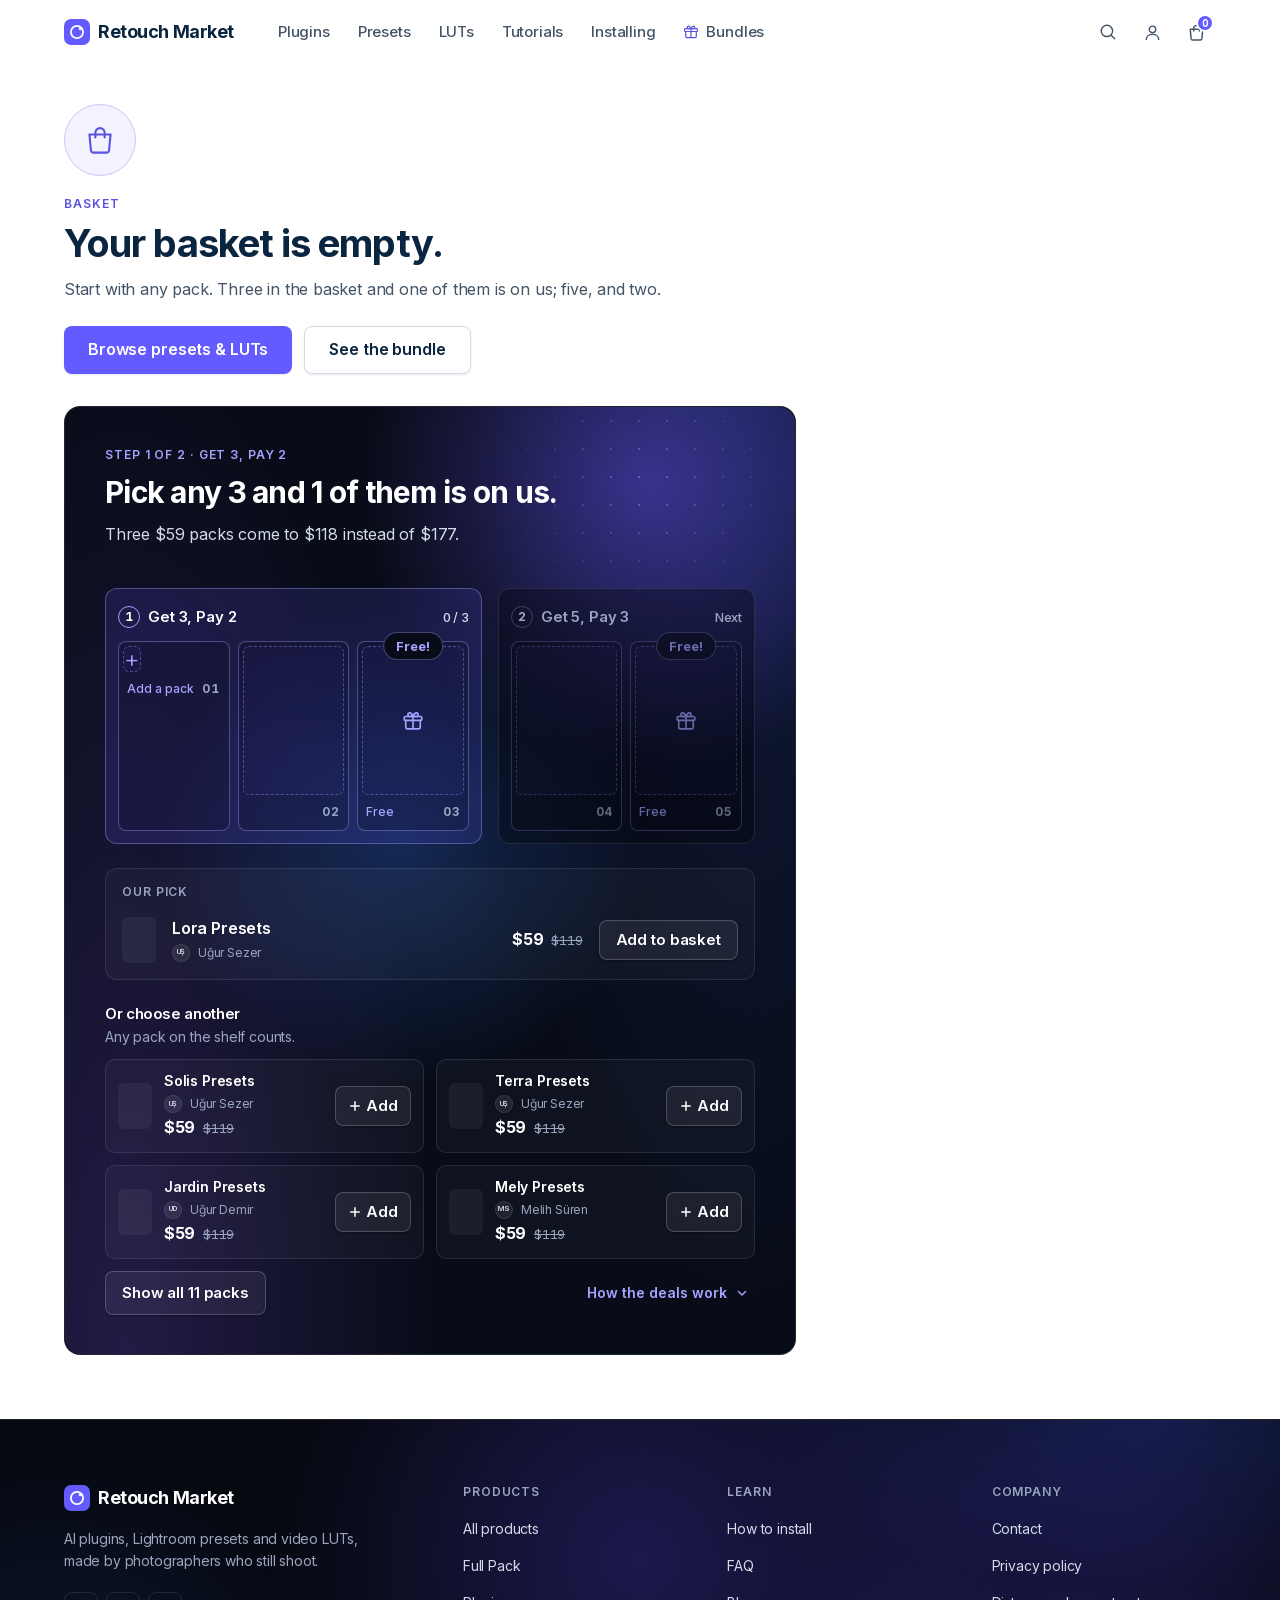
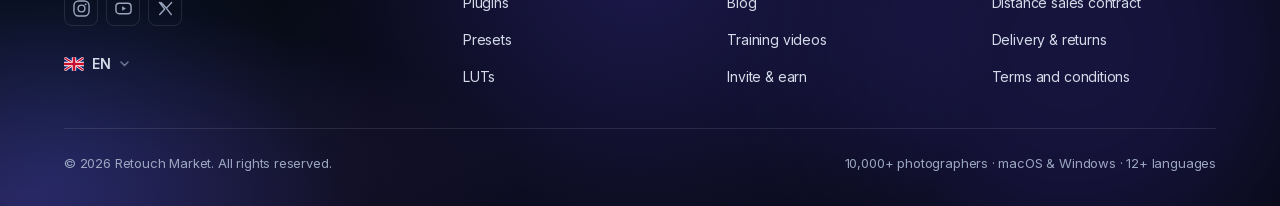
==== commit ac013b58: "The basket page: what a critic of its design found Checked against the page as built, with every fig" ====
--- a/cart.html
+++ b/cart.html
@@ -4490,7 +4490,15 @@
 .bag [hidden],.paybar[hidden]{display:none !important}
 /* a view's heading takes focus when the view changes, so a keyboard and a
    screen reader arrive where the eye does; it is not a control */
-.bag h1[tabindex]:focus,.bag h2[tabindex]:focus{outline:none}
+.bag h1[tabindex]:focus,.bag h2[tabindex]:focus,.bag h3[tabindex]:focus{outline:none}
+/* Whatever the keyboard brings to the edge of the window is not left under
+   the bar at the top — nor, on a phone, under the one at the bottom. The
+   front page gives every element with an id this room as a margin; inside
+   this page the window gives it instead, to everything, so the two are not
+   added together. */
+html{scroll-padding-top:calc(var(--nav-h) + var(--s-4))}
+.bag [id]{scroll-margin-top:0}
+html.has-paybar{scroll-padding-bottom:calc(72px + env(safe-area-inset-bottom, 0px))}
 
 /* ── the page's own heading ─────────────────────────────────────── */
 .bag__title{margin:0 0 var(--s-7)}
@@ -4553,6 +4561,7 @@
 /* both steps done: the front page's ring for "this is yours now", cut to
    this panel's own corners rather than a card's */
 .ladder.is-added::after{border-radius:inherit}
+.ladder.is-added{border-color:var(--accent)}
 .ladder .eyebrow{margin-bottom:var(--s-3)}
 .ladder__say{
   font-size:clamp(24px,2.5vw,var(--fs-9));line-height:var(--lh-tight);font-weight:var(--fw-bold);
@@ -4574,7 +4583,7 @@
 .rung{
   position:relative;box-sizing:border-box;min-width:0;
   display:flex;flex-direction:column;gap:var(--s-3);
-  padding:var(--p);border-radius:var(--r-card);
+  padding:var(--s-4) var(--p) var(--p);border-radius:var(--r-card);   /* the gold badge hangs 13px into the step */
   border:1px solid var(--border);background:rgba(0,0,0,.30);   /* the ground the boxes stand on */
   transition:border-color var(--dur-2) var(--ease), background var(--dur-2) var(--ease);
 }
@@ -4654,6 +4663,16 @@
 /* a pack that has just gone in grows into its place */
 .ladder .prod.is-new .prod__shot{animation:placeIn var(--dur-3) var(--ease) both}
 @keyframes placeIn{from{opacity:0;transform:scale(.84)}to{opacity:1;transform:none}}
+/* the Free mark arriving on a place or a line that did not have it — when a
+   step is reached, and when it changes places at the second one */
+.ladder .prod.is-won .prod__badge,.line.is-won .prod__badge{animation:pillIn var(--dur-3) var(--ease) both}
+@keyframes pillIn{from{opacity:0;scale:.82}to{opacity:1;scale:1}}
+@keyframes bestWakeEdge{
+  0%  {transform:translateY(0) scale(1)}
+  34% {transform:translateY(-4px) scale(1.09)}
+  68% {transform:translateY(0) scale(.98)}
+  100%{transform:translateY(0) scale(1)}
+}
 /* an empty place: the front page's dashed box, with what filling it does.
    Only the next one is a button; the ones after it are waiting their turn. */
 .ladder .prod--empty{width:100%}
@@ -4674,7 +4693,7 @@
 .ladder .prod--empty.is-nextfree .prod__shot{border-color:var(--accent);background:var(--accent-bg)}
 /* the second step's places, while the first is still being worked on: there
    to be seen, not yet to be filled */
-.ladder .prod--later{opacity:.45;cursor:default}
+.ladder .prod--later{opacity:.6;cursor:default}
 .ladder .prod--later:hover{border-color:var(--accent-border)}
 .ladder .prod--later .prod__shot{border-style:dashed}
 
@@ -4694,19 +4713,33 @@
 .pick.is-free .pick__label{color:var(--accent-fg)}
 .pick__row{grid-area:row;display:grid;grid-template-columns:auto minmax(0,1fr) auto auto;align-items:center;gap:var(--s-3) var(--s-4)}
 .pick__txt{min-width:0}
+/* a product's name is never cut short: where there is no room for it on one
+   line it takes two */
 .pick__t{
   display:block;font-size:var(--fs-5);font-weight:var(--fw-semibold);line-height:var(--lh-snug);color:var(--fg);
-  white-space:nowrap;overflow:hidden;text-overflow:ellipsis;
+  overflow-wrap:break-word;
 }
 .pick .choice__by{margin-top:var(--s-1)}
 /* ── and the rest of the shelf, for the same place ────────────────
    The front page's picker, as a list to add from: the same row, the same
    thumbnail, the same maker line — with what the pack would add to the
    total where the tick would be, and a button that adds it. */
-.shelf{display:grid;gap:var(--s-3);min-width:0}
+.shelf{display:grid;gap:var(--s-3);min-width:0;container:shelf / inline-size}
 .shelf__h{margin:0;font-size:var(--fs-4);line-height:var(--lh-snug);font-weight:var(--fw-semibold);color:var(--fg)}
 .shelf__sub{margin:calc(var(--s-2) * -1) 0 0;font-size:var(--fs-3);line-height:var(--lh-snug);color:var(--fg-muted)}
-.addrows{display:grid;grid-template-columns:repeat(2,minmax(0,1fr));gap:var(--s-3)}
+.addrows{display:grid;grid-template-columns:minmax(0,1fr);gap:var(--s-3)}
+/* three rows until all of them are asked for */
+.addrows:not(.is-all) > li:nth-child(n+4){display:none}
+/* Two columns, and so four rows, when the shelf has room for two names side
+   by side. That is the panel's width, not the window's: beside the summary
+   on a small laptop the panel is narrower than it is on a tablet, and a rule
+   written for the window cut the names off there. (A browser without
+   container queries keeps the one column.) */
+@container shelf (min-width:540px){
+  .addrows{grid-template-columns:repeat(2,minmax(0,1fr))}
+  .addrows:not(.is-all) > li:nth-child(4){display:grid}
+  .shelf[data-n="4"] [data-more-all]{display:none}
+}
 .addrow{
   display:grid;grid-template-columns:auto minmax(0,1fr) auto;
   grid-template-areas:"shot txt go" "shot price go";align-items:center;column-gap:var(--s-3);row-gap:2px;
@@ -4723,11 +4756,16 @@
 .addrow__txt{grid-area:txt;min-width:0}
 .addrow__t{
   display:block;font-size:var(--fs-3);font-weight:var(--fw-semibold);line-height:var(--lh-snug);color:var(--fg);
-  white-space:nowrap;overflow:hidden;text-overflow:ellipsis;
-}
+  overflow-wrap:break-word;
+}
+/* nor is its maker's: the picker cuts a long name with three dots, which is
+   right for a row that scrolls past and wrong for one that is being read */
+.addrow .choice__by,.pick .choice__by{align-items:flex-start}
+.addrow .choice__by span:last-child,.pick .choice__by span:last-child{white-space:normal;overflow:visible;line-height:18px}
 .addrow .choice__by{margin-top:var(--s-1)}
-.addrow__price{grid-area:price;display:flex;align-items:baseline;gap:var(--s-2);min-width:0}
-.addrow__with{font-size:var(--fs-1);font-weight:var(--fw-medium);color:var(--accent-fg);white-space:nowrap}
+.addrow__price{grid-area:price;display:flex;align-items:baseline;flex-wrap:wrap;gap:0 var(--s-2);min-width:0}
+/* under the figure, on a line of its own: it is the reason for the figure */
+.addrow__with{flex:0 0 100%;font-size:var(--fs-1);line-height:var(--lh-snug);font-weight:var(--fw-medium);color:var(--accent-fg)}
 .addrow__go{grid-area:go;gap:var(--s-1);padding:0 var(--s-3)}
 .shelf__body{display:grid;gap:var(--s-3);min-width:0}
 .shelf__foot{display:flex;align-items:center;justify-content:space-between;gap:var(--s-2) var(--s-5);flex-wrap:wrap}
@@ -4958,7 +4996,8 @@
   font-size:var(--fs-3);line-height:var(--lh-normal);color:var(--fg-body);cursor:pointer;
 }
 .agree input{width:20px;height:20px;margin:1px 0 0;accent-color:var(--accent);cursor:pointer}
-.agree a{color:var(--accent-fg);text-decoration:underline;text-underline-offset:3px}
+.agreebox .field__err,.agreebox .field__hint{margin-left:calc(20px + var(--s-3))}
+.agreebox .field__hint{margin-top:var(--s-1)}
 .previewnote{
   display:grid;grid-template-columns:auto minmax(0,1fr);gap:var(--s-3);
   padding:var(--s-3) var(--s-4);border-radius:var(--r-control);
@@ -5009,9 +5048,6 @@
   .ladder{--pad-y:var(--s-7);--pad-x:var(--s-7)}
   .paygrid .baggrid__side{order:-1}
   .pay{max-width:none}
-}
-@media (max-width:700px){
-  .addrows{grid-template-columns:minmax(0,1fr)}
 }
 @media (max-width:600px){
   .bag{padding-top:var(--s-6)}
@@ -5024,7 +5060,12 @@
   .rungs{--g:6px;--p:var(--s-2);gap:var(--s-3)}
   /* the gold badge hangs into the step from its top edge; the step's name
      starts under it rather than behind it */
-  .rung{gap:var(--s-2);padding-top:var(--s-4)}
+  .rung{gap:var(--s-2)}
+  /* over a step this narrow the badge can be wider than the step, and centred
+     it would reach the panel's edge: it hangs from the step's right corner
+     instead, and wakes without the sideways half-step centring needs */
+  .rung .osbest{left:auto;right:var(--s-2);transform:none}
+  .rung .osbest.is-wake{animation-name:bestWakeEdge}
   .rung__head{grid-template-columns:minmax(0,1fr);gap:2px;min-height:0}
   .rung__mark{display:none}
   .rung__t{font-size:var(--fs-2)}
@@ -5066,6 +5107,8 @@
   .has-paybar .totop{bottom:calc(72px + var(--s-3) + env(safe-area-inset-bottom))}
 }
 @media (max-width:380px){
+  /* the pill on a line keeps its word and gives its mark's room to the name beside it */
+  .line .prod__badge--inline .nav__gift{display:none}
   /* the bar's button says it in one word; its name for a screen reader does not change */
   .paybar__long{display:none}
   .paybar__short{display:inline}
@@ -5074,6 +5117,7 @@
    the height a finger needs */
 @media (pointer:coarse){
   .pick__go,.addrow__go{min-height:44px}
+  .sum__top .link,.sum__nudge a{display:inline-flex;align-items:center;min-height:44px}
 }
 /* motion off: the front page's last rule already stops every transition and
    animation on the page; what is left are the ones that would otherwise loop */
@@ -5281,14 +5325,17 @@
             <div class="paybox__f"><span class="paybox__l" data-s="card_exp">Expiry</span><span class="paybox__i" data-s="card_exp_ph">MM / YY</span></div>
             <div class="paybox__f"><span class="paybox__l" data-s="card_cvc">Security code</span><span class="paybox__i">CVC</span></div>
           </div>
-          <p data-s="card_note">The payment provider’s secure card form goes here. In this preview there is nothing to fill in.</p>
+          <p data-s="card_note">The payment provider’s card form goes here. In this preview there is nothing to fill in.</p>
         </div>
-        <div>
-          <label class="agree"><input type="checkbox" name="agree" id="payAgree" required><span data-agree></span></label>
+        <!-- the two documents are named, not linked: neither is published yet,
+             and the line under the box says what ticking it means here -->
+        <div class="agreebox">
+          <label class="agree"><input type="checkbox" name="agree" id="payAgree" required aria-describedby="payAgreeHint"><span data-agree></span></label>
           <p class="field__err" id="payAgreeErr" hidden></p>
+          <p class="field__hint" id="payAgreeHint" data-s="agree_hint">These two documents are not published yet — in this preview the tick only shows how the step works.</p>
         </div>
         <button class="btn btn--primary btn--lg pay__go" type="submit" aria-describedby="payNote" data-pay-go>Complete order</button>
-        <p class="pay__fine" data-s="pay_fine">Preview only. You will not be charged.</p>
+        <p class="pay__fine" data-s="pay_fine">Preview only. You won’t be charged.</p>
       </form>
       <aside class="baggrid__side" data-paysum></aside>
     </div>
@@ -5926,7 +5973,7 @@
     function trOf(k){ return k + '’' + ({1:'i', 2:'si', 3:'ü', 4:'ü', 5:'i', 6:'sı', 7:'si', 8:'i', 9:'u'}[k] || 'i'); }
     var STR = {
       en: {
-        title: {basket:'Your basket — Retouch Market', pay:'Payment — Retouch Market', done:'Order complete — Retouch Market'},
+        title: {basket:'Your basket — Retouch Market', pay:'Payment — Retouch Market', done:'Order complete (preview) — Retouch Market'},
         nav_basket: function(n){ return 'Basket, ' + (n ? n + ' item' + (n > 1 ? 's' : '') : 'empty'); },
         items: function(n){ return n + (n === 1 ? ' item' : ' items'); },
         eyebrow_basket: function(n){ return 'Basket · ' + n + (n === 1 ? ' item' : ' items'); },
@@ -5943,7 +5990,7 @@
         best: 'Best deal',
         rungs_label: 'The two deals',
         rung_next: 'Next',
-        rung_done: 'Unlocked',
+        rung_done: 'Done',
         rung_of: function(a, b){ return a + ' / ' + b; },
         rung_vh_current: function(k, deal, a, b){ return 'Step ' + k + ': ' + deal + ' — ' + a + ' of ' + b + '.'; },
         rung_vh_later: function(k, deal){ return 'Step ' + k + ': ' + deal + ' — next step.'; },
@@ -5954,10 +6001,12 @@
         say_more: function(need, get, k){ return (need === 1 ? 'One' : need === 2 ? 'Two' : need) + ' more and ' + k + ' of the ' + get + (k === 1 ? ' is' : ' are') + ' on us.'; },
         say_one_free: function(){ return 'One more and it’s on us.'; },
         say_done: function(deal){ return deal + ' is yours.'; },
-        why_pick: function(get, total, full){ return (get === 3 ? 'Three' : get) + ' packs come to ' + total + ' instead of ' + full + '.'; },
-        why_more: function(need, add){ return (need === 2 ? 'The two' : 'The next ' + need) + ' together add just ' + add + '.'; },
-        why_more_after: function(deal, names, many, need, add){ return deal + ' is yours — ' + names + (many ? ' are' : ' is') + ' free. The next ' + (need === 2 ? 'two' : need) + ' add just ' + add + '.'; },
-        why_stay: function(total, deal){ return 'Your total stays ' + total + '. That’s ' + deal + '.'; },
+        /* every sentence about money names the price it is true for: with a
+           dearer pack in the place the figures would be different ones */
+        why_pick: function(get, price, total, full){ return (get === 3 ? 'Three' : get) + ' ' + price + ' packs come to ' + total + ' instead of ' + full + '.'; },
+        why_more: function(need, price, add){ return (need === 2 ? 'Two' : need) + ' ' + price + ' packs together add just ' + add + '.'; },
+        why_more_after: function(deal, names, many, need, price, add){ return deal + ' is yours — ' + names + (many ? ' are' : ' is') + ' free. ' + (need === 2 ? 'Two' : need) + ' more ' + price + ' packs add just ' + add + '.'; },
+        why_stay: function(price, total, deal){ return 'A ' + price + ' pack leaves your total at ' + total + '. That’s ' + deal + '.'; },
         why_one: function(add){ return 'One more adds ' + add + '.'; },
         why_done: function(k, get, saving){ return k + ' of your ' + get + ' are on us — you save ' + saving + '.'; },
         why_over: function(k, saving){ return k + ' of your packs are on us — you save ' + saving + '. One deal per basket, so from the sixth on each pack is at its own price.'; },
@@ -5975,7 +6024,10 @@
         how_free: function(deal){ return 'free with ' + deal; },
         vh_free: function(deal, price){ return 'Free with ' + deal + ', usually ' + price + '.'; },
         vh_price: function(price, was){ return price + (was ? ', was ' + was : ''); },
-        vh_with: function(cost, deal, price){ return cost + ' with ' + deal + ', usually ' + price; },
+        /* a pack that adds less than its price because it turns another one
+           free: it is not on sale — the receipt will show it at full price */
+        with_free: function(gift){ return 'a ' + gift + ' pack goes free'; },
+        how_adds: function(cost, price, gift, deal){ return 'adds ' + cost + ' to your total: it is ' + price + ' and a ' + gift + ' pack goes free with ' + deal; },
 
         tile_add: 'Add a pack',
         place_next: function(no){ return 'Choose a pack for place ' + no; },
@@ -6001,15 +6053,14 @@
         more_other: 'Or choose another',
         more_another: 'Add another pack',
         more_sub: 'Any pack on the shelf counts.',
-        more_sub_free: function(price){ return 'Any ' + price + ' pack is free right now.'; },
+        more_sub_free: function(price){ return 'Your next ' + price + ' pack is free.'; },
         more_sub_done: 'One deal per basket — from here each pack is at its own price.',
         more_all: function(n){ return 'Show all ' + n + ' packs'; },
-        more_shown: function(k){ return k + ' more ' + (k === 1 ? 'pack' : 'packs') + ' shown.'; },
         rules_h: 'How the deals work',
         rules: [
           'Only paid products count. Demo Presets is free already.',
           'One deal per basket — the best one you’ve reached.',
-          'The free ones are the lowest-priced of your packs.',
+          'The free ones are the lowest-priced of your packs. Which of your same-priced packs is marked free makes no difference to the total.',
           'Deals don’t stack: a sixth pack is at its own price.'
         ],
 
@@ -6018,9 +6069,9 @@
         total: 'Total',
         total_not: 'Total — not charged',
         save: function(saving, pct){ return 'You save <b>' + saving + '</b> · ' + pct + '% off'; },
-        next_more: function(need, total, gifts){ return 'With ' + need + ' more packs your total is ' + total + (gifts ? ' — ' + gifts + ' of them ' + (gifts === 1 ? 'is' : 'are') + ' free.' : '.'); },
-        next_stay: function(total){ return 'Add 1 more pack and your total stays ' + total + '.'; },
-        next_one: function(total){ return 'With 1 more pack your total is ' + total + '.'; },
+        next_more: function(need, price, total, gifts){ return 'With ' + (need === 2 ? 'two' : need) + ' more ' + price + ' packs your total is ' + total + (gifts ? ' — ' + (gifts === 1 ? 'one of them is' : gifts + ' of them are') + ' free.' : '.'); },
+        next_stay: function(price, total){ return 'Add one more ' + price + ' pack and your total stays ' + total + '.'; },
+        next_one: function(price, total){ return 'With one more ' + price + ' pack your total is ' + total + '.'; },
         go_pay: 'Continue to payment',
         go_short: 'Continue',
         assure: 'Instant Download · macOS & Windows',
@@ -6042,12 +6093,15 @@
         card_exp: 'Expiry',
         card_exp_ph: 'MM / YY',
         card_cvc: 'Security code',
-        card_note: 'The payment provider’s secure card form goes here. In this preview there is nothing to fill in.',
-        agree: 'I have read and accept the <a href="#" data-soon>Distance sales contract</a> and the <a href="#" data-soon>Delivery &amp; returns</a> terms.',
+        card_note: 'The payment provider’s card form goes here. In this preview there is nothing to fill in.',
+        /* the two documents are names, not links, until there is something to
+           link to — and the line under the box says so */
+        agree: 'I have read and accept the Distance sales contract and the Delivery &amp; returns terms.',
+        agree_hint: 'These two documents are not published yet — in this preview the tick only shows how the step works.',
         note: '<b>Design preview.</b> No payment is taken, and nothing you type here is stored or sent.',
         pay_go: function(total){ return 'Complete order — ' + total; },
         pay_go_free: 'Complete order — Free',
-        pay_fine: 'Preview only. You will not be charged.',
+        pay_fine: 'Preview only. You won’t be charged.',
         back_basket: 'Back to basket',
         err_email_empty: 'Enter your email address.',
         err_email_bad: 'That doesn’t look like an email address. Check the @ and the dot.',
@@ -6061,46 +6115,51 @@
         done_shop: 'Back to the shop',
 
         say_added: function(name){ return name + ' added to your basket.'; },
-        say_unlocked: function(deal, names, many, saving){ return deal + ' unlocked: ' + names + (many ? ' are' : ' is') + ' free. You save ' + saving + '.'; },
+        say_unlocked: function(deal, names, many){ return deal + ' is yours: ' + names + (many ? ' are' : ' is') + ' free.'; },
         say_and: function(a, b){ return a + ' and ' + b; },
         say_total: function(total){ return 'Total ' + total + '.'; },
         say_removed: function(name){ return name + ' removed from your basket.'; },
         cheer_lead: 'You saved'
       },
       tr: {
-        title: {basket:'Sepetin — Retouch Market', pay:'Ödeme — Retouch Market', done:'Sipariş tamamlandı — Retouch Market'},
+        title: {basket:'Sepetim — Retouch Market', pay:'Ödeme — Retouch Market', done:'Sipariş tamamlandı (önizleme) — Retouch Market'},
         nav_basket: function(n){ return 'Sepet, ' + (n ? n + ' ürün' : 'boş'); },
         items: function(n){ return n + ' ürün'; },
         eyebrow_basket: function(n){ return 'Sepet · ' + n + ' ürün'; },
         eyebrow_empty: 'Sepet',
-        h_basket: 'Sepetin',
+        /* the page's name is the convention — Hesabım, Siparişlerim, Sepetim —
+           and everything said to the customer stays in the sen-form */
+        h_basket: 'Sepetim',
         h_empty: 'Sepetin boş.',
         empty_p: 'Bir ürünle başla. Sepette üç ürün olunca biri bizden; beş olunca ikisi.',
         empty_browse: 'Preset ve LUT’lara göz at',
-        empty_bundle: 'Hazır paketi gör',
+        empty_bundle: 'Çok satanlar setini gör',
 
         deal: function(d){ return d.get + ' Al ' + d.pay + ' Öde'; },
-        step: function(k, deal){ return k + '. adım · ' + deal; },
+        step: function(k, deal){ return 'Adım ' + k + '/2 · ' + deal; },
         both_done: 'İki adım da tamam',
         best: 'En iyi fırsat',
         rungs_label: 'İki kampanya',
         rung_next: 'Sırada',
-        rung_done: 'Açıldı',
+        rung_done: 'Tamam',
         rung_of: function(a, b){ return a + ' / ' + b; },
-        rung_vh_current: function(k, deal, a, b){ return k + '. adım: ' + deal + ' — ' + a + ' / ' + b + '.'; },
+        /* "1 / 3" is read out as a fraction; this is read as what it means */
+        rung_vh_current: function(k, deal, a, b){ return k + '. adım: ' + deal + ' — ' + b + ' üründen ' + a + ' tanesi sepette.'; },
         rung_vh_later: function(k, deal){ return k + '. adım: ' + deal + ' — sonraki adım.'; },
-        rung_vh_yours: function(k, deal, free){ return k + '. adım: ' + deal + ' — senin, ' + free + ' ürün bedava.'; },
+        rung_vh_yours: function(k, deal, free){ return k + '. adım: ' + deal + ' — kazandın, ' + free + ' ürün bedava.'; },
         rung_vh_done: function(k, deal){ return k + '. adım: ' + deal + ' — tamam.'; },
 
         say_pick: function(get, k){ return get + ' ürün seç, ' + trOf(k) + ' bizden.'; },
         say_more: function(need, get, k){ return need + ' ürün daha ekle, ' + get + ' üründen ' + trOf(k) + ' bizden.'; },
         /* the owner's own sentence, word for word; the second time round it is "one more" */
         say_one_free: function(step){ return step > 1 ? '1 ürün daha ekle, 1 ürün daha bedava kazan.' : '1 ürün daha ekle, 1 ürün bedava kazan.'; },
-        say_done: function(deal){ return deal + ' artık senin.'; },
-        why_pick: function(get, total, full){ return (get === 3 ? 'Üç' : get) + ' ürün, ' + full + ' yerine ' + total + '.'; },
-        why_more: function(need, add){ return (need === 2 ? 'İkisi' : need + ' ürün') + ' birlikte toplamına yalnızca ' + add + ' ekler.'; },
-        why_more_after: function(deal, names, many, need, add){ return deal + ' artık senin — ' + names + ' bedava. Sonraki ' + (need === 2 ? 'iki' : need) + ' ürün toplamına yalnızca ' + add + ' ekler.'; },
-        why_stay: function(total, deal){ return 'Toplamın yine ' + total + '. ' + deal + ' tam da bu.'; },
+        say_done: function(deal){ return deal + ' fırsatını yakaladın.'; },
+        /* "$59'lık" is read "elli dokuz dolarlık": the ending follows the word
+           dolar, whatever the figure is */
+        why_pick: function(get, price, total, full){ return price + '’lık ' + (get === 3 ? 'üç' : get) + ' ürün, ' + full + ' yerine ' + total + '.'; },
+        why_more: function(need, price, add){ return price + '’lık ' + (need === 2 ? 'iki' : need) + ' ürün birlikte toplamına yalnızca ' + add + ' ekler.'; },
+        why_more_after: function(deal, names, many, need, price, add){ return deal + ' fırsatını yakaladın — ' + names + ' bedava. ' + price + '’lık ' + (need === 2 ? 'iki' : need) + ' ürün daha toplamına yalnızca ' + add + ' ekler.'; },
+        why_stay: function(price, total, deal){ return price + '’lık bir ürün toplamını değiştirmez: yine ' + total + '. ' + deal + ' tam da bu.'; },
         why_one: function(add){ return 'Bir ürün daha toplamına ' + add + ' ekler.'; },
         why_done: function(k, get, saving){ return get + ' ürününün ' + trOf(k) + ' bizden — kazancın ' + saving + '.'; },
         why_over: function(k, saving){ return 'Ürünlerinin ' + trOf(k) + ' bizden — kazancın ' + saving + '. Her sepette tek kampanya geçerli; altıncı üründen itibaren her ürün kendi fiyatında.'; },
@@ -6118,7 +6177,8 @@
         how_free: function(deal){ return deal + ' ile bedava'; },
         vh_free: function(deal, price){ return deal + ' ile bedava, normalde ' + price + '.'; },
         vh_price: function(price, was){ return price + (was ? ', eski fiyatı ' + was : ''); },
-        vh_with: function(cost, deal, price){ return deal + ' ile ' + cost + ', normalde ' + price; },
+        with_free: function(gift){ return gift + '’lık 1 ürün bedava'; },
+        how_adds: function(cost, price, gift, deal){ return 'toplamına ' + cost + ' ekler: fiyatı ' + price + ', ' + deal + ' ile ' + gift + '’lık 1 ürün bedava olur'; },
 
         tile_add: 'Ürün ekle',
         place_next: function(no){ return no + '. yer için ürün seç'; },
@@ -6128,14 +6188,15 @@
         kind_presets: 'Preset paketi',
         kind_luts: 'LUT paketi',
         kind_plugins: '3 eklenti · 1 yıllık lisans · Otomatik yenileme yok',
-        kind_demo: 'Ücretsiz deneme paketi — kampanyaya sayılmaz',
+        kind_demo: 'Ücretsiz deneme paketi — kampanyaya dahil değil',
         remove: 'Çıkar',
         aria_remove: function(name){ return 'Sepetten çıkar: ' + name; },
-        bundle_label: function(label){ return label === 'Bestseller bundle' ? 'Çok satanlar paketi' : label; },
+        /* one product is a "paket"; several bought together are a "set" */
+        bundle_label: function(label){ return label === 'Bestseller bundle' ? 'Çok satanlar seti' : label; },
         bundle_n: function(k){ return k + ' ürün'; },
         bundle_note: 'Birini çıkarırsan diğerleri kalır.',
         undo_msg: function(name){ return name + ' sepetten çıkarıldı.'; },
-        undo_split: function(k){ return 'Paket artık ' + k + ' ayrı ürün.'; },
+        undo_split: function(k){ return 'Set artık ' + k + ' ayrı ürün.'; },
         undo: 'Geri al',
         back_msg: function(name){ return name + ' sepete geri eklendi.'; },
         lost: function(deal){ return deal + ' artık geçerli değil.'; },
@@ -6143,17 +6204,16 @@
 
         more_other: 'Ya da başka birini seç',
         more_another: 'Bir ürün daha ekle',
-        more_sub: 'Raftaki her ürün sayılır.',
-        more_sub_free: function(price){ return 'Şu an ' + price + ' değerindeki her ürün bedava.'; },
+        more_sub: 'Tüm ürünler kampanyaya dahil.',
+        more_sub_free: function(price){ return 'Sıradaki ' + price + '’lık ürünün bedava.'; },
         more_sub_done: 'Her sepette tek kampanya — bundan sonra her ürün kendi fiyatında.',
-        more_all: function(n){ return n + ' ürünün hepsini göster'; },
-        more_shown: function(k){ return k + ' ürün daha gösterildi.'; },
+        more_all: function(n){ return 'Tüm ürünleri göster (' + n + ')'; },
         rules_h: 'Kampanyalar nasıl işliyor?',
         rules: [
-          'Yalnızca ücretli ürünler sayılır. Demo Presets zaten ücretsiz.',
-          'Her sepette tek kampanya geçerli: ulaştığın en iyisi.',
-          'Bedava olanlar, sepetindeki en düşük fiyatlı ürünlerdir.',
-          'Kampanyalar birleşmez: altıncı ürün kendi fiyatındadır.'
+          'Kampanyaya yalnızca ücretli ürünler dahil. Demo Presets zaten ücretsiz.',
+          'Her sepette tek kampanya geçerli: hak kazandığın en avantajlısı.',
+          'Bedava olanlar, sepetindeki en düşük fiyatlı ürünlerdir. Aynı fiyatlı ürünlerden hangisinin bedava göründüğü toplamı değiştirmez.',
+          'Kampanyalar birleştirilemez: altıncı ürün kendi fiyatındadır.'
         ],
 
         sum_h: 'Sipariş özeti',
@@ -6161,9 +6221,9 @@
         total: 'Toplam',
         total_not: 'Toplam — tahsil edilmedi',
         save: function(saving, pct){ return 'Kazancın <b>' + saving + '</b> · %' + pct + ' indirim'; },
-        next_more: function(need, total, gifts){ return need + ' ürün daha eklersen toplamın ' + total + ' olur' + (gifts ? ' — ' + trOf(gifts) + ' bedava.' : '.'); },
-        next_stay: function(total){ return '1 ürün daha eklersen toplamın yine ' + total + '.'; },
-        next_one: function(total){ return '1 ürün daha eklersen toplamın ' + total + ' olur.'; },
+        next_more: function(need, price, total, gifts){ return price + '’lık ' + need + ' ürün daha eklersen toplamın ' + total + ' olur' + (gifts ? ' — ' + trOf(gifts) + ' bedava.' : '.'); },
+        next_stay: function(price, total){ return price + '’lık 1 ürün daha eklersen toplamın yine ' + total + '.'; },
+        next_one: function(price, total){ return price + '’lık 1 ürün daha eklersen toplamın ' + total + ' olur.'; },
         go_pay: 'Ödemeye geç',
         go_short: 'Devam',
         assure: 'Anında indirme · macOS ve Windows',
@@ -6185,8 +6245,9 @@
         card_exp: 'Son kullanma tarihi',
         card_exp_ph: 'AA / YY',
         card_cvc: 'Güvenlik kodu',
-        card_note: 'Ödeme sağlayıcısının güvenli kart formu burada yer alacak. Bu önizlemede doldurulacak bir şey yok.',
-        agree: '<a href="#" data-soon>Mesafeli satış sözleşmesini</a> ve <a href="#" data-soon>Teslimat ve iade</a> koşullarını okudum, kabul ediyorum.',
+        card_note: 'Ödeme sağlayıcısının kart formu burada yer alacak. Bu önizlemede doldurulacak bir şey yok.',
+        agree: 'Mesafeli Satış Sözleşmesi’ni ve Teslimat ve İade Koşulları’nı okudum, kabul ediyorum.',
+        agree_hint: 'Bu iki belge henüz yayımlanmadı; bu önizlemede onay kutusu yalnızca adımın nasıl işlediğini gösterir.',
         note: '<b>Tasarım önizlemesi.</b> Ödeme alınmaz; buraya yazdıkların kaydedilmez ve hiçbir yere gönderilmez.',
         pay_go: function(total){ return 'Siparişi tamamla — ' + total; },
         pay_go_free: 'Siparişi tamamla — Ücretsiz',
@@ -6204,7 +6265,7 @@
         done_shop: 'Mağazaya dön',
 
         say_added: function(name){ return name + ' sepete eklendi.'; },
-        say_unlocked: function(deal, names, many, saving){ return deal + ' açıldı: ' + names + ' bedava. Kazancın ' + saving + '.'; },
+        say_unlocked: function(deal, names){ return deal + ' uygulandı: ' + names + ' bedava.'; },
         say_and: function(a, b){ return a + ' ve ' + b; },
         say_total: function(total){ return 'Toplam ' + total + '.'; },
         say_removed: function(name){ return name + ' sepetten çıkarıldı.'; },
@@ -6235,6 +6296,9 @@
                                typed is in it — and it goes when the page does. */
     var showAll = false;    /* "Show all" has been pressed under the list of packs */
     var unfolded = false;   /* "Add another pack" has been pressed, past the last step */
+    var won = null;         /* the names that were free before the press being drawn: for one
+                               render, a Free mark on anything else has just arrived */
+    var kept = {};          /* where each view was left, for the way back to it */
     function names(){ return C.names(state); }
 
     /* what can still be added: paid, not in the basket yet, and the cheapest
@@ -6301,11 +6365,11 @@
         return m.n > p.deal.get ? t('why_over', k, usd(p.saving)) : t('why_done', k, p.deal.get, usd(p.saving));
       }
       if(!m.after) return '';
-      var add = usd(m.after.total - p.total);
-      if(nx.need === nx.get) return t('why_pick', nx.get, usd(m.after.total), usd(m.after.subtotal));
-      if(nx.need === 1) return m.nextFree ? t('why_stay', usd(p.total), dealName(nx)) : t('why_one', add);
-      return p.deal ? t('why_more_after', dealName(p.deal), joinNames(m.free), m.free.length > 1, nx.need, add)
-                    : t('why_more', nx.need, add);
+      var add = usd(m.after.total - p.total), each = usd(m.rows[0].item.price);
+      if(nx.need === nx.get) return t('why_pick', nx.get, each, usd(m.after.total), usd(m.after.subtotal));
+      if(nx.need === 1) return m.nextFree ? t('why_stay', each, usd(p.total), dealName(nx)) : t('why_one', add);
+      return p.deal ? t('why_more_after', dealName(p.deal), joinNames(m.free), m.free.length > 1, nx.need, each, add)
+                    : t('why_more', nx.need, each, add);
     }
 
     /* ════════════════════════════════════════════════════════════════
@@ -6351,9 +6415,15 @@
       if(a.cost === 0) return { free: true,
         tag: priceTag(t('free_word'), usd(it.price), true),
         read: t('vh_free', deal, usd(it.price)), how: t('how_free', deal) };
-      if(a.cost < it.price) return { free: false,
-        tag: priceTag(usd(a.cost), usd(it.price)) + '<span class="addrow__with" aria-hidden="true">' + esc(t('with_deal', deal)) + '</span>',
-        read: t('vh_with', usd(a.cost), deal, usd(it.price)), how: t('vh_with', usd(a.cost), deal, usd(it.price)) };
+      if(a.cost < it.price){
+        /* It is not on sale: it goes in at its own price and what it takes
+           off is another pack, which turns free. The row shows what it adds
+           and says why, so the receipt it leads to is no surprise. */
+        var gift = usd(it.price - a.cost);
+        return { free: false,
+          tag: priceTag(usd(a.cost), usd(it.price)) + '<span class="addrow__with" aria-hidden="true">' + esc(t('with_free', gift)) + '</span>',
+          read: t('how_adds', usd(a.cost), usd(it.price), gift, deal), how: t('how_adds', usd(a.cost), usd(it.price), gift, deal) };
+      }
       return { free: false,
         tag: priceTag(usd(it.price), it.was ? usd(it.was) : ''),
         read: t('vh_price', usd(it.price), it.was ? usd(it.was) : ''), how: usd(it.price) };
@@ -6404,7 +6474,8 @@
       if(line){
         var it = line.item;
         var art = it.imgs ? it.imgs.map(img).join('') : (it.img ? img(it.img) : '');
-        return '<figure class="prod' + (line.free ? ' is-free' : '') + (fresh === it.name ? ' is-new' : '') + '" aria-hidden="true">' +
+        return '<figure class="prod' + (line.free ? ' is-free' : '') + (fresh === it.name ? ' is-new' : '') +
+          (line.free && won && won.indexOf(it.name) === -1 ? ' is-won' : '') + '" aria-hidden="true">' +
           '<span class="prod__shot' + (it.imgs ? ' prod__shot--set' : '') + '">' + art + '</span>' +
           (line.free ? '<span class="prod__badge">' + GIFT + '<b>' + esc(t('free_pill')) + '</b></span>' : '') +
           '<figcaption class="tile__cap"><span class="tile__t">' + esc(shortName(it)) + '</span>' +
@@ -6513,14 +6584,18 @@
             '<span class="vh">' + esc(t('vh_free', deal, usd(line.price))) + '</span>'
           : priceTag(usd(line.price), line.was ? usd(line.was) : '') +
             '<span class="vh">' + esc(t('vh_price', usd(line.price), line.was ? usd(line.was) : '')) + '</span>';
-      return '<li class="line' + (line.free ? ' is-free' : '') + (fresh === it.name ? ' is-new' : '') + '" data-line="' + esc(it.name) + '">' +
+      /* a pack that came in a bundle says so while the bundle is whole: taking
+         one of these out is what lets go of it */
+      var set = state.bundle && state.bundle.packs.indexOf(it.name) > -1 ? ' · ' + t('bundle_label', state.bundle.label) : '';
+      return '<li class="line' + (line.free ? ' is-free' : '') + (fresh === it.name ? ' is-new' : '') +
+        (line.free && won && won.indexOf(it.name) === -1 ? ' is-won' : '') + '" data-line="' + esc(it.name) + '">' +
         /* the number its place wears in the campaign above; what has no place has none */
         '<span class="prod__no" aria-hidden="true">' + (line.place === null ? '' : pad(line.place + 1)) + '</span>' +
         '<span class="line__shot' + (it.imgs ? ' line__shot--set' : it.img ? '' : ' line__shot--mark') + '" aria-hidden="true">' +
           (it.imgs ? it.imgs.map(img).join('') : it.img ? img(it.img) : BRANDMARK) + '</span>' +
         '<div class="line__body"><h3 class="line__t">' + esc(it.name) + '</h3>' +
           maker(it, 'card__by') +
-          '<span class="line__kind">' + esc(kindOf(it)) + '</span></div>' +
+          '<span class="line__kind">' + esc(kindOf(it) + set) + '</span></div>' +
         '<div class="line__end">' + end +
           '<button class="line__rm" type="button" data-remove="' + esc(it.name) + '" aria-label="' + esc(t('aria_remove', it.name)) + '">' +
           esc(t('remove')) + '</button></div></li>';
@@ -6549,11 +6624,12 @@
 
     /* ---- the rest of the shelf ----
        Under the pick, on the campaign's own ground: every other pack that
-       can be added, the cheapest step first. Two columns of two where there
-       is room for two columns, three rows where there is not, and the rest
-       behind one button. Past the last step the campaign has nothing more
-       to give, so the list folds away behind a button of its own. */
-    var wide = window.matchMedia('(min-width:701px)');
+       can be added, the cheapest step first. Two columns of two where the
+       panel has room for two names side by side, three rows where it has
+       not — the stylesheet decides which, from the panel's own width — and
+       the rest behind one button. Past the last step the campaign has
+       nothing more to give, so the list folds away behind a button of its
+       own. */
     function drawMore(m){
       var body = $('[data-more]'), list = $('[data-addrows]');
       var all = $('[data-more-all]'), unf = $('[data-unfold]');
@@ -6567,8 +6643,9 @@
       $('[data-more-h]').textContent = m.pick ? t('more_other') : t('more_another');
       $('[data-more-sub]').textContent = done ? t('more_sub_done')
         : m.nextFree && m.pick ? t('more_sub_free', usd(m.pick.item.price)) : t('more_sub');
-      var cap = showAll ? rows.length : (wide.matches ? 4 : 3);
-      list.innerHTML = rows.slice(0, cap).map(function(o){
+      $('[data-shelf]').setAttribute('data-n', rows.length);
+      list.classList.toggle('is-all', showAll);
+      list.innerHTML = rows.slice(0, showAll ? rows.length : 4).map(function(o){
         var it = o.item, w = offerWords(o, m.p);
         return '<li class="addrow' + (w.free ? ' is-free' : '') + '" data-offer="' + esc(it.name) + '">' + thumb(it) +
           '<span class="addrow__txt"><b class="addrow__t">' + esc(it.name) + '</b>' + maker(it, 'choice__by') + '</span>' +
@@ -6576,7 +6653,9 @@
           '<button class="btn btn--secondary addrow__go" type="button" data-add="' + esc(it.name) + '" data-from="more" ' +
             'aria-label="' + esc(t('aria_add', it.name, w.how)) + '">' + PLUS + esc(t('add')) + '</button></li>';
       }).join('');
-      all.hidden = rows.length <= cap;
+      /* with four on offer the button is needed only where three are shown:
+         the stylesheet hides it where the fourth is */
+      all.hidden = showAll || rows.length <= 3;
       all.textContent = t('more_all', rows.length);
     }
 
@@ -6616,10 +6695,10 @@
     function whatIf(m){
       var p = m.p;
       if(!p.next || m.n < 1 || !m.after) return '';
-      var need = p.next.need, then = usd(m.after.total);
+      var need = p.next.need, then = usd(m.after.total), each = usd(m.rows[0].item.price);
       var gifts = m.walk.slice(0, need).filter(function(w){ return w.cost === 0; }).length;
-      var words = need > 1 ? t('next_more', need, then, gifts)
-        : m.after.total === p.total ? t('next_stay', usd(p.total)) : t('next_one', then);
+      var words = need > 1 ? t('next_more', need, each, then, gifts)
+        : m.after.total === p.total ? t('next_stay', each, usd(p.total)) : t('next_one', each, then);
       return '<button class="sum__next" type="button" data-jump>' + GIFT + '<span>' + esc(words) + '</span>' + CHEV + '</button>';
     }
     function drawSum(m){
@@ -6665,10 +6744,13 @@
        the basket and nowhere else: the payment step has one button and it is
        at the end of the form. */
     var bar = $('[data-paybar]'), barSeen = null, barCta = null, atFoot = false;
+    var short = window.matchMedia('(max-height:520px)');
     function barShow(){
       /* never over the footer: by then the page has ended and the bar would
-         only be covering it */
-      var on = !bar.hidden && barCta === false && !atFoot;
+         only be covering it. And not on a window too short to spare the
+         room — a phone on its side, a page zoomed four times over — where
+         the header and a bar would leave a slit between them. */
+      var on = !bar.hidden && barCta === false && !atFoot && !short.matches;
       bar.classList.toggle('is-on', on);
       document.documentElement.classList.toggle('has-paybar', on);
     }
@@ -6711,14 +6793,23 @@
     })();
 
     /* ---- everything that does not change with the basket ---- */
+    /* On this page the words really do change with the language chosen —
+       the title in the tab with them — so the document says which it is in.
+       What stays English says so for itself: the bar, the footer and the
+       rest of what is cut from the front page. (Done here, each time the
+       words are drawn, and not by watching the body for new children: a
+       watcher on the body made Chromium report the bar's own margins
+       differently from one load to the next.) */
+    function english(el){
+      if(el.nodeType === 1 && el !== page && el.tagName !== 'SCRIPT' && !el.hasAttribute('lang')) el.setAttribute('lang', 'en');
+    }
     function drawWords(){
       var code = lang();
-      /* the words in here really are in the language chosen, so this part of
-         the page says so. The bar and the footer are the front page's, and
-         are in English there too. */
+      [].forEach.call(document.body.children, english);
+      document.documentElement.setAttribute('lang', code);
       page.setAttribute('lang', code);
       $$('[data-s]').forEach(function(el){ el.textContent = t(el.getAttribute('data-s')); });
-      $('[data-agree]').innerHTML = t('agree');
+      $('[data-agree]').innerHTML = t('agree');   /* fixed words of the page's own: no markup but an ampersand */
       $('[data-note]').innerHTML = t('note');
       $('[data-rules-list]').innerHTML = t('rules').map(function(rule){ return '<li><span>' + esc(rule) + '</span></li>'; }).join('');
       bar.setAttribute('aria-label', t('bar_label'));
@@ -6733,7 +6824,7 @@
         side.classList.toggle('is-tall', side.offsetHeight > room);
       });
     }
-    window.addEventListener('resize', fitSides);
+    window.addEventListener('resize', function(){ fitSides(); barShow(); });
 
     /* Drawing replaces the lists it draws. If the keyboard was on something
        in one of them — another tab moved the basket, say — it is put back on
@@ -6828,50 +6919,99 @@
       el.classList.add(cls);
       setTimeout(function(){ el.classList.remove(cls); }, ms);
     }
+    /* A step has been reached. If the half of the panel that shows it is not
+       all on the screen — the pack was added from far down the shelf, on a
+       phone — the panel is brought to the top of the window first, so the
+       reward is not played where nobody is looking. */
+    function celebrate(saved, k){
+      var host = $('[data-cheer]', ladder);
+      function ring(){
+        cheer(host, saved);
+        wake(rungEls[k], 'is-woken', 800);
+        /* and the badge over the step that is now the one to go for */
+        if(k === 0) wake($('[data-best]', ladder), 'is-wake', 640);
+      }
+      var top = document.getElementById('nav').offsetHeight, r = host.getBoundingClientRect();
+      var foot = window.innerHeight - (bar.classList.contains('is-on') ? bar.offsetHeight : 0);
+      if(r.top >= top && r.bottom <= foot){ ring(); return; }
+      var most = document.documentElement.scrollHeight - window.innerHeight;
+      var want = Math.max(0, Math.min(most, ladder.getBoundingClientRect().top + window.scrollY - (top + 16)));
+      if(Math.abs(want - window.scrollY) < 2){ ring(); return; }
+      window.scrollTo({top: want, behavior: still ? 'auto' : 'smooth'});
+      if(still){ ring(); return; }
+      /* it rings as the window arrives — watched frame by frame rather than
+         waited for, so it is neither early nor late — and in any case within
+         a second */
+      var t0 = 0, rung = false;
+      requestAnimationFrame(function watch(now){
+        if(rung) return;
+        if(!t0) t0 = now;
+        if(Math.abs(window.scrollY - want) < 2 || now - t0 > 900){ rung = true; ring(); return; }
+        requestAnimationFrame(watch);
+      });
+    }
+    /* Whatever grew or shrank above it, the thing that takes the pressed
+       control's place ends up exactly where the finger was: the keyboard
+       goes to it, and the window moves by however far it was carried. */
+    function hold(y0, target){
+      if(!target) return;
+      target.focus({preventScroll: true});
+      var dy = target.getBoundingClientRect().top - y0;
+      if(Math.abs(dy) < 1) return;
+      try { window.scrollBy({top: dy, left: 0, behavior: 'instant'}); }
+      catch(e){ window.scrollBy(0, dy); }
+    }
 
     /* ════════════════════════════════════════════════════════════════
        DOING IT
        ════════════════════════════════════════════════════════════════ */
     var lastAdd = 0;
-    function add(name, from, at){
+    function add(name, from, at, pressed){
       /* a second press that lands on whatever moved into the first one's
          place is the same press, not another pack */
       var now = Date.now();
       if(now - lastAdd < 350) return;
       if(!C.find(name) || C.has(state, name)) return;
       lastAdd = now;
+      var y0 = pressed ? pressed.getBoundingClientRect().top : null;
       /* whether this press reaches a deal is the price list's to say */
       var opens = C.adding(names(), name).opens;
+      won = model().free;
       state = C.write(C.add(state, name));
       undo = null; fresh = name;
       var m = render(), p = m.p;
-      fresh = null;
+      fresh = null; won = null;
       var words = t('say_added', name);
       if(opens && p.deal){
-        words += ' ' + t('say_unlocked', dealName(p.deal), joinNames(m.free), m.free.length > 1, usd(p.saving));
-        /* over the words and the steps — never over the way to the next pack */
-        cheer($('[data-cheer]', ladder), p.saving);
+        /* the heading takes the keyboard and says what comes next, so the
+           sentence spoken stops at the total */
+        words += ' ' + t('say_unlocked', dealName(p.deal), joinNames(m.free), m.free.length > 1) + ' ' + t('say_total', usd(p.total));
+        announce(words);
+        $('#ladderSay').focus({preventScroll: true});
         var k = 0;
         p.steps.forEach(function(s, i){ if(s.get === p.deal.get) k = i; });
-        wake(rungEls[k], 'is-woken', 800);
-        /* and the badge over the step that is now the one to go for */
-        if(k === 0) wake($('[data-best]', ladder), 'is-wake', 640);
+        /* over the words and the steps — never over the way to the next pack */
+        celebrate(p.saving, k);
+        return;
       }
       words += ' ' + t('say_total', usd(p.total));
       /* and what to do next, so it is heard without going back to look */
       if(p.next) words += ' ' + sayFor(m);
       announce(words);
       /* focus was on the thing that has just been redrawn: it goes to what is
-         now in its place, so a keyboard can carry on from where it was */
+         now in its place, so a keyboard can carry on from where it was — and
+         a finger finds it where the last one was */
       var next = null;
-      if(from === 'pick') next = $('.pick__go') || $('#ladderSay');
+      if(from === 'pick') next = $('.pick__go');
       else if(from === 'more'){
-        var rows = $$('[data-addrows] [data-add]');
-        next = rows[Math.min(at, rows.length - 1)] || $('#ladderSay');
+        var rows = $$('[data-addrows] [data-add]').filter(function(b){ return b.offsetParent !== null; });
+        next = rows[Math.min(at, rows.length - 1)];
       }
-      if(next) next.focus({preventScroll: true});
+      if(next && y0 !== null) hold(y0, next);
+      else (next || $('#ladderSay')).focus({preventScroll: true});
     }
-    function remove(name){
+    function remove(name, pressed){
+      var y0 = pressed ? pressed.getBoundingClientRect().top : null;
       var before = model();
       var at = before.lines.map(function(l){ return l.name; }).indexOf(name);
       if(at === -1) return;
@@ -6885,19 +7025,23 @@
         /* and a deal the basket no longer reaches is said plainly, once */
         lost: pb.deal && (!pa.deal || pa.deal.get < pb.deal.get) ? {from: pb.deal, to: pa.deal} : null
       };
-      fresh = null;
+      fresh = null; won = before.free;
       var m = render(), p = m.p;
+      won = null;
       var words = t('say_removed', name);
       if(undo.split) words += ' ' + t('undo_split', undo.split);
       if(undo.lost) words += ' ' + lostWords(undo.lost);
       if(p.count) words += ' ' + t('say_total', usd(p.total)) + (p.next ? ' ' + sayFor(m) : '');
       else words += ' ' + t('h_empty');
       announce(words);
+      /* the way back stands where the finger was — whatever opened above it */
       var back = $('[data-undo]');
-      if(back) back.focus({preventScroll: true});
+      if(back && y0 !== null) hold(y0, back);
+      else if(back) back.focus({preventScroll: true});
     }
-    function putBack(){
+    function putBack(pressed){
       if(!undo) return;
+      var y0 = pressed ? pressed.getBoundingClientRect().top : null;
       var u = undo;
       undo = null;
       state = C.write(u.prev);
@@ -6905,7 +7049,8 @@
       var m = render();
       announce(t('back_msg', u.name) + ' ' + t('say_total', usd(m.p.total)));
       var rm = $$('[data-remove]').filter(function(b){ return b.getAttribute('data-remove') === u.name; })[0];
-      if(rm) rm.focus({preventScroll: true});
+      if(rm && y0 !== null) hold(y0, rm);
+      else if(rm) rm.focus({preventScroll: true});
     }
     /* to the pack offered for the next place — where an empty place and the
        summary's "what if" both point */
@@ -6921,11 +7066,16 @@
     }
 
     /* ---- the three steps ---- */
-    function show(v, quiet){
+    /* the browser is not left to put the window back where it was: each view
+       is a different height, and it would be restoring one view's place into
+       another. This does it instead — to the top going forward, and to where
+       the view was left going back. */
+    if('scrollRestoration' in history) history.scrollRestoration = 'manual';
+    function show(v, quiet, back){
       var moved = v !== view;
       /* what was taken out can be put back only while you are still looking
          at where it was */
-      if(moved) undo = null;
+      if(moved){ undo = null; kept[view] = window.scrollY; }
       view = v;
       $$('[data-view-name]').forEach(function(s){ s.hidden = s.getAttribute('data-view-name') !== v; });
       page.setAttribute('data-view', v);
@@ -6934,10 +7084,12 @@
       if(moved && !quiet){
         /* a new step starts at its top, at once: the page scrolls smoothly
            everywhere else, and gliding up a whole basket to get to a form is
-           a wait, not a transition. (A browser that does not know the word
-           is asked the old way.) */
-        try { window.scrollTo({top: 0, left: 0, behavior: 'instant'}); }
-        catch(e){ window.scrollTo(0, 0); }
+           a wait, not a transition. The way back returns to where the view
+           was left. (A browser that does not know the word is asked the old
+           way.) */
+        var y = back && kept[v] ? kept[v] : 0;
+        try { window.scrollTo({top: y, left: 0, behavior: 'instant'}); }
+        catch(e){ window.scrollTo(0, y); }
         var h = $('[data-view-name="' + v + '"] h1');
         if(h) h.focus({preventScroll: true});
         if(v === 'done') wake($('[data-done]'), 'is-in', 900);
@@ -6945,24 +7097,42 @@
     }
     /* The hash is the route, not an anchor: nothing on the page has the id
        "pay" or "done". Payment with nothing to pay for, and Done without an
-       order made on this page, both go back to the basket. */
-    function route(quiet){
+       order made on this page, both go back to the basket. And only these
+       are routes: any other hash that turns up in the address leaves the
+       view standing, and the address is put right. */
+    function route(quiet, back){
       var h = location.hash.replace(/^#/, '');
-      var want = h === 'pay' ? 'pay' : h === 'done' ? 'done' : 'basket';
+      var want = h === 'pay' ? 'pay' : h === 'done' ? 'done' : (h === '' || h === 'basket') ? 'basket' : view;
       if(want === 'pay' && !names().length) want = 'basket';
       if(want === 'done' && !order) want = 'basket';
       if((want === 'basket' ? '' : want) !== h && window.history && history.replaceState){
         history.replaceState(null, '', want === 'basket' ? location.pathname + location.search : '#' + want);
       }
-      show(want, quiet);
+      show(want, quiet, back);
     }
     function go(v){
       if(v === view){ window.scrollTo({top: 0, behavior: still ? 'auto' : 'smooth'}); return; }
       history.pushState(null, '', v === 'basket' ? location.pathname + location.search : '#' + v);
       route();
     }
-    window.addEventListener('popstate', function(){ route(); });
-    window.addEventListener('hashchange', function(){ route(); });
+    window.addEventListener('popstate', function(){ route(false, true); });
+    window.addEventListener('hashchange', function(){ route(false, true); });
+    /* Two kinds of link on this page would change the hash without meaning a
+       route: "Skip to content", and the front page's links to pages that are
+       not written yet (a bare #, in the footer and elsewhere). The first is
+       done here — to the heading of whichever view is showing; the second
+       does nothing, as it does nothing useful there. Neither moves the view. */
+    document.addEventListener('click', function(e){
+      var a = e.target.closest ? e.target.closest('a[href]') : null;
+      if(!a) return;
+      if(a.classList.contains('skip')){
+        e.preventDefault();
+        var h = $('[data-view-name="' + view + '"] h1');
+        if(h) h.focus();
+      } else if(a.getAttribute('href') === '#'){
+        e.preventDefault();
+      }
+    });
 
     /* ---- the form ----
        A design preview: it has no action, the handler always stops the
@@ -6978,8 +7148,8 @@
           return /^[^\s@]+@[^\s@]+\.[^\s@]{2,}$/.test(v) ? '' : 'err_email_bad';
         } },
       { id: 'payName', err: 'payNameErr', hint: '',
-        check: function(el){ return el.value.replace(/\s/g, '').length < 2 ? 'err_name' : ''; } },
-      { id: 'payAgree', err: 'payAgreeErr', hint: '',
+        check: function(el){ return el.value.trim() ? '' : 'err_name'; } },
+      { id: 'payAgree', err: 'payAgreeErr', hint: 'payAgreeHint',
         check: function(el){ return el.checked ? '' : 'err_agree'; } }
     ];
     function paint(f, key){
@@ -7026,15 +7196,15 @@
 
     /* ---- presses ---- */
     page.addEventListener('click', function(e){
-      var el = e.target.closest('[data-add],[data-remove],[data-undo],[data-go],[data-place],[data-jump],[data-more-all],[data-unfold],[data-rules],[data-bar-go],[data-soon]');
+      var el = e.target.closest('[data-add],[data-remove],[data-undo],[data-go],[data-place],[data-jump],[data-more-all],[data-unfold],[data-rules],[data-bar-go]');
       if(!el || !page.contains(el)) return;
       if(el.hasAttribute('data-add')){
         var rows = $$('[data-addrows] [data-add]');
-        add(el.getAttribute('data-add'), el.getAttribute('data-from'), rows.indexOf(el));
+        add(el.getAttribute('data-add'), el.getAttribute('data-from'), rows.indexOf(el), el);
       } else if(el.hasAttribute('data-remove')){
-        remove(el.getAttribute('data-remove'));
+        remove(el.getAttribute('data-remove'), el);
       } else if(el.hasAttribute('data-undo')){
-        putBack();
+        putBack(el);
       } else if(el.hasAttribute('data-go')){
         e.preventDefault();
         go(el.getAttribute('data-go'));
@@ -7044,12 +7214,13 @@
            the eye and the keyboard are sent. */
         toPick();
       } else if(el.hasAttribute('data-more-all')){
+        /* nothing is said aloud: the keyboard goes to the first pack that was
+           not there before, and that is the news */
         showAll = true;
-        var before = $$('[data-addrows] [data-add]').length;
+        var before = $$('[data-addrows] > li').filter(function(li){ return li.offsetParent !== null; }).length;
         drawMore(model());
         var now = $$('[data-addrows] [data-add]');
         if(now[before]) now[before].focus({preventScroll: true});
-        announce(t('more_shown', now.length - before));
       } else if(el.hasAttribute('data-unfold')){
         /* opened, it stays open for the visit */
         unfolded = true;
@@ -7062,9 +7233,6 @@
         list.hidden = !open;
       } else if(el.hasAttribute('data-bar-go')){
         go('pay');
-      } else if(el.hasAttribute('data-soon')){
-        /* the same places the footer's own links go: not written yet */
-        e.preventDefault();
       }
     });
     /* the basket in the bar is this page: from the payment step it is the way
@@ -7078,18 +7246,28 @@
       route(true);
     }
     C.watch(reread);
-    window.addEventListener('pageshow', function(e){ if(e.persisted) reread(); });
+    /* the language, changed in another tab or on the other page: this page
+       follows it, as it follows the basket */
+    function relang(code){
+      if(code && window.RMLang && window.RMLang.has(code) && code !== window.RMLang.get()) window.RMLang.set(code);
+    }
+    window.addEventListener('storage', function(e){ if(e.key === 'rm-lang') relang(e.newValue); });
+    /* a page brought back by the Back button is as it was left, and no script
+       has run: what was done on the other page in the meantime is read now */
+    window.addEventListener('pageshow', function(e){
+      if(!e.persisted) return;
+      try { relang(localStorage.getItem('rm-lang')); } catch(err){}
+      reread();
+    });
     if(window.RMLang) window.RMLang.on(function(){
       drawWords();
       render();
       /* a message already showing under a field changes language with the rest */
       FIELDS.forEach(function(f){ if(f.bad) paint(f, f.bad); });
     });
-    function widthMoved(){ var m = model(); drawMore(m); drawPay(m); drawBar(m); }
-    [wide, narrow].forEach(function(mq){
-      if(mq.addEventListener) mq.addEventListener('change', widthMoved);
-      else if(mq.addListener) mq.addListener(widthMoved);
-    });
+    function widthMoved(){ var m = model(); drawPay(m); drawBar(m); }
+    if(narrow.addEventListener) narrow.addEventListener('change', widthMoved);
+    else if(narrow.addListener) narrow.addListener(widthMoved);
 
     drawWords();
     route(true);
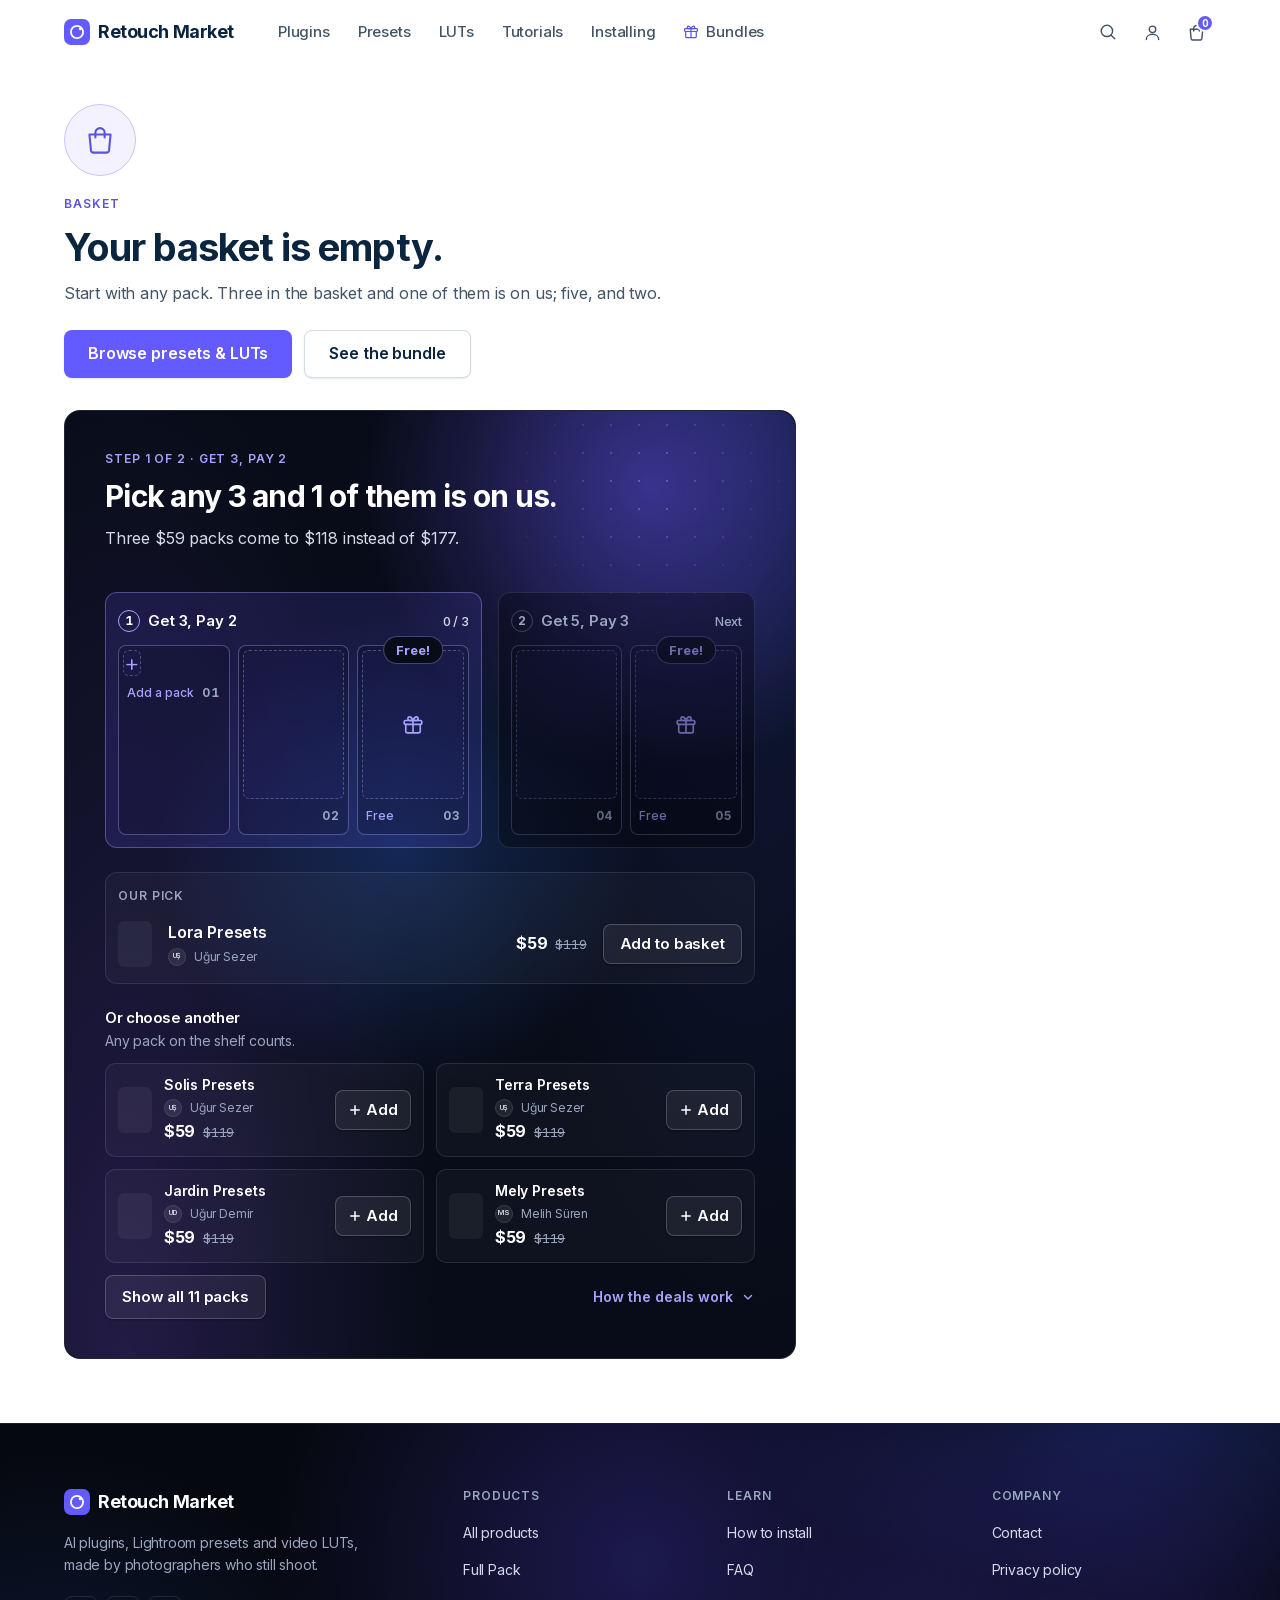
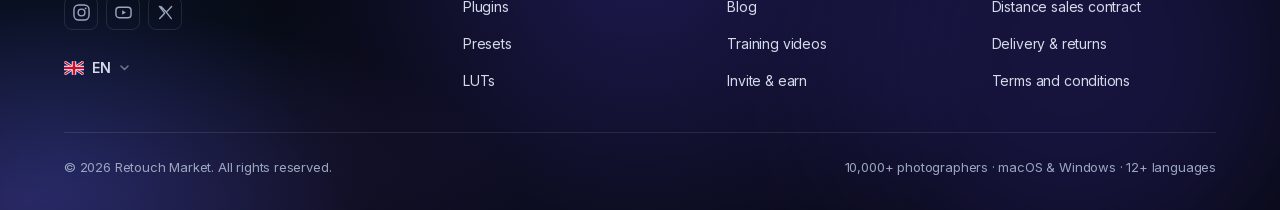
==== commit 36fb902d: "Basket page: one press is one press, and what two more reviews found A double click, a double tap or" ====
--- a/cart.html
+++ b/cart.html
@@ -15,6 +15,9 @@
      Kaçar are in latin-ext, so on this page it is not the rare case. -->
 <link rel="preload" href="fonts/inter-latin.woff2" as="font" type="font/woff2" crossorigin>
 <link rel="preload" href="fonts/inter-latin-ext.woff2" as="font" type="font/woff2" crossorigin>
+<!-- the basket's arithmetic: the page's script waits for it, so it is asked
+     for with the first byte -->
+<link rel="preload" href="rm-cart.js" as="script">
 <script>document.documentElement.className+=' has-js';</script>
 <!-- ▼ shared:style · index.html's whole stylesheet, byte for byte. Cut in by tools/sync-cart.py — change it there, never here. -->
 <style>
@@ -901,6 +904,12 @@
 .nav.is-dark .nav__links a,.nav.is-dark .iconbtn{color:#D3DAE8}
 .nav.is-dark .nav__links a:hover,.nav.is-dark .iconbtn:hover{background:rgba(255,255,255,.08)}
 .nav.is-dark .iconbtn[aria-expanded="true"]{background:rgba(255,255,255,.16);color:#fff}
+/* the menu button is one of the bar's marks too. Over the band it was the one
+   thing still drawn in the page's dark ink — three dark lines on a dark
+   ground, at the top of every phone's first screen. */
+.nav.is-dark .nav__toggle{color:#D3DAE8}
+.nav.is-dark .nav__toggle:hover{background:rgba(255,255,255,.08);color:#fff}
+.nav.is-dark .nav__toggle[aria-expanded="true"]{background:rgba(255,255,255,.16);color:#fff}
 .nav.is-dark .cart__n{border-color:#080C18}
 .nav.is-dark.is-stuck{box-shadow:none}
 /* ── the search drawer, on whichever ground the bar is on ─────────
@@ -4392,7 +4401,9 @@
   .slide__copy{order:2}
   .hero__slides{position:relative}
   /* one panel over the other */
-  .help{grid-template-columns:1fr;gap:var(--s-6)}
+  /* minmax(0,…), as the two-column rule has it: a bare 1fr is as wide as its
+     widest word allows, which at 320px was ten pixels wider than the page */
+  .help{grid-template-columns:minmax(0,1fr);gap:var(--s-6)}
 }
 @media (max-width:860px){
   .rail{--per-view:3}
@@ -4498,11 +4509,12 @@
    added together. */
 html{scroll-padding-top:calc(var(--nav-h) + var(--s-4))}
 .bag [id]{scroll-margin-top:0}
-html.has-paybar{scroll-padding-bottom:calc(72px + env(safe-area-inset-bottom, 0px))}
+html.has-paybar{scroll-padding-bottom:calc(var(--paybar-h) + var(--s-4) + env(safe-area-inset-bottom, 0px))}
+/* the bar under the window is this tall, wherever that is needed */
+:root{--paybar-h:72px}
 
 /* ── the page's own heading ─────────────────────────────────────── */
 .bag__title{margin:0 0 var(--s-7)}
-.bag__title .eyebrow{margin-bottom:var(--s-2)}
 /* a bare h1 on this site is the hero's headline; here it is a section's */
 .bag__title h1{
   font-size:clamp(28px,3.2vw,var(--fs-10));line-height:var(--lh-tight);
@@ -4561,7 +4573,10 @@
 /* both steps done: the front page's ring for "this is yours now", cut to
    this panel's own corners rather than a card's */
 .ladder.is-added::after{border-radius:inherit}
-.ladder.is-added{border-color:var(--accent)}
+.ladder.is-added{
+  border-color:var(--accent);
+  background-image:linear-gradient(145deg,rgba(104,88,255,.20),rgba(255,255,255,.04) 42%,rgba(45,92,210,.14));
+}
 .ladder .eyebrow{margin-bottom:var(--s-3)}
 .ladder__say{
   font-size:clamp(24px,2.5vw,var(--fs-9));line-height:var(--lh-tight);font-weight:var(--fw-bold);
@@ -4624,6 +4639,10 @@
    the switch: here it sits over the second step. It names the step, it is
    not a way to choose it. */
 .rung .osbest{left:50%;cursor:default;pointer-events:none}
+/* the word in the pill and the number in the disc are marked up as <b> inside
+   something already bold, and a browser makes that "bolder": a fifth weight
+   on a page that has four. They take their parent's. */
+.prod__badge b,.rung__mark b{font-weight:inherit}
 .rung__tiles{display:grid;gap:var(--g);margin-top:auto}
 .rung--3 .rung__tiles{grid-template-columns:repeat(3,minmax(0,1fr))}
 .rung--5 .rung__tiles{grid-template-columns:repeat(2,minmax(0,1fr))}
@@ -4636,6 +4655,11 @@
   .rungs .prod__badge{padding:3px 7px}
   .rungs .prod__badge b{display:none}
   .rungs .prod--empty .prod__badge{display:none}
+  /* and the caption keeps its words — "Add a pack" is the only writing on the
+     one place that can be pressed — by giving up the number, which the line
+     under the panel repeats */
+  .rungs .tile__cap .prod__no{display:none}
+  .rungs .tile__cap{padding-inline:2px}
 }
 
 /* A place. It is the front page's box — frame, render, ring and pill — a
@@ -4691,6 +4715,7 @@
 /* the place that is free the moment something is put in it */
 .ladder .prod--empty.is-nextfree{border-color:var(--accent);animation:freeLift 2.4s var(--ease) infinite alternate}
 .ladder .prod--empty.is-nextfree .prod__shot{border-color:var(--accent);background:var(--accent-bg)}
+.ladder .prod--empty.is-nextfree:hover .prod__shot{background:rgba(99,91,255,.26)}
 /* the second step's places, while the first is still being worked on: there
    to be seen, not yet to be filled */
 .ladder .prod--later{opacity:.6;cursor:default}
@@ -4701,7 +4726,7 @@
 .pick{
   display:grid;grid-template-columns:minmax(0,1fr);grid-template-areas:"label" "row";
   gap:var(--s-3) var(--s-4);align-items:center;min-width:0;
-  padding:var(--s-3) var(--s-4) var(--s-4);border-radius:var(--r-card);
+  padding:var(--s-3) var(--s-3) var(--s-4);border-radius:var(--r-card);
   border:1px solid var(--border);background:rgba(255,255,255,.03);     /* a picker row's ground */
 }
 .pick.is-free{border-color:var(--accent-border);background:var(--accent-bg)}
@@ -4751,7 +4776,6 @@
 /* a pack that would cost nothing right now: the picker's own chosen look */
 .addrow.is-free{border-color:var(--accent-border);background:var(--accent-bg)}
 .addrow.is-free:hover{border-color:var(--accent)}
-.addrow.is-new{animation:lineIn var(--dur-3) var(--ease) both}
 .addrow .choice__shot{grid-area:shot}
 .addrow__txt{grid-area:txt;min-width:0}
 .addrow__t{
@@ -4771,7 +4795,13 @@
 .shelf__foot{display:flex;align-items:center;justify-content:space-between;gap:var(--s-2) var(--s-5);flex-wrap:wrap}
 .more__all{height:44px}
 /* the four rules, for anyone who wants them: a line that opens, not a page */
+/* a .link that is a <button> keeps the browser's own padding unless it is
+   told otherwise, and then sits six pixels off the edge everything else
+   lines up on */
+.bag button.link{padding:0}
 .shelf__rules{min-height:44px;font-size:var(--fs-3)}
+/* and every word that can be pressed answers the pointer, the page's own way */
+.shelf__rules:hover span,.undo .link:hover,.sum__top .link:hover,.sum--fold .sum__edit:hover{text-decoration:underline;text-underline-offset:3px}
 .shelf__rules svg,.shelf__rules:hover svg{transform:none}
 .shelf__rules[aria-expanded="true"] svg{transform:rotate(180deg)}
 .rules{
@@ -4835,6 +4865,9 @@
   transition:color var(--dur-1) var(--ease);
 }
 .line__rm:hover,.line__rm:focus-visible{color:var(--danger);text-decoration:underline;text-underline-offset:3px}
+/* its 44px are made with negative margins, so a ring drawn round them ran
+   through the price above and was cut by the list's own edge below */
+.line__rm:focus-visible{outline-offset:-6px}
 /* what was just taken out, and the way back */
 .undo{
   display:flex;align-items:center;justify-content:space-between;gap:var(--s-2) var(--s-4);flex-wrap:wrap;
@@ -4843,6 +4876,8 @@
 }
 .undo p{margin:0;min-width:0}
 .undo .link{flex:none;min-height:44px;font-size:var(--fs-3)}
+/* the word flush with the column's edge, the room to hit it kept either side */
+.bag .undo button.link{padding:0 var(--s-2);margin-inline:calc(var(--s-2) * -1)}
 .undo--solo{border:1px solid var(--border);border-radius:var(--r-card);margin:0 0 var(--s-6)}
 
 /* the picker's own thumbnail frame, on white instead of on the dark panel */
@@ -4856,7 +4891,7 @@
   border:1px solid var(--border);background:var(--bg-subtle);
 }
 .sum__top{display:flex;align-items:baseline;justify-content:space-between;gap:var(--s-4);margin:0 0 var(--s-5)}
-.sum__h{font-size:var(--fs-6);line-height:var(--lh-snug)}
+.sum__h{font-size:var(--fs-6);line-height:var(--lh-snug);font-weight:var(--fw-semibold)}
 .sum__top .link{font-size:var(--fs-3)}
 /* on a phone the payment step's summary is one line until it is asked for:
    the form is what the step is for */
@@ -4873,11 +4908,15 @@
 .sum--fold .sum__edit{display:inline-flex;margin-top:var(--s-4);font-size:var(--fs-3);min-height:44px}
 .sum__mini{display:grid;gap:var(--s-3);margin:0 0 var(--s-5);padding:0 0 var(--s-5);border-bottom:1px solid var(--border)}
 .sum__mini li{display:grid;grid-template-columns:auto minmax(0,1fr) auto;align-items:center;gap:var(--s-3)}
-/* the name, and only the name: the Free pill beside it has a <b> of its own */
+/* the name, and only the name: the Free pill beside it has a <b> of its own.
+   Never cut short — beside a pill on a small phone it takes a second line. */
 .sum__mini li > b{
   min-width:0;font-size:var(--fs-3);font-weight:var(--fw-medium);color:var(--fg);
-  white-space:nowrap;overflow:hidden;text-overflow:ellipsis;
-}
+  line-height:var(--lh-snug);overflow-wrap:break-word;
+}
+/* what has no box wears the shop's own mark, here as on its line */
+.choice__shot--mark{display:grid;place-items:center}
+.choice__shot--mark svg{width:18px;height:18px}
 .sum__mini .price b{font-size:var(--fs-3)}
 .sum__rows{display:grid;gap:var(--s-3);margin:0}
 .sum__row{display:flex;align-items:baseline;justify-content:space-between;gap:var(--s-4);font-size:var(--fs-4)}
@@ -4889,7 +4928,7 @@
 .sum__row--deal dd{font-weight:var(--fw-semibold);color:var(--ok)}
 .sum__total{align-items:baseline;margin-top:var(--s-1);padding-top:var(--s-4);border-top:1px solid var(--border)}
 .sum__total dt{font-size:var(--fs-5);font-weight:var(--fw-semibold);color:var(--fg)}
-.sum__total dd{font-size:var(--fs-8);font-weight:var(--fw-bold);letter-spacing:var(--tr-heading);line-height:1.2}
+.sum__total dd{font-size:var(--fs-8);font-weight:var(--fw-bold);letter-spacing:var(--tr-heading);line-height:var(--lh-tight)}
 .sum .osave{justify-content:flex-end;margin-top:var(--s-2)}
 /* what the next step would come to, in money — and the way to it */
 .sum__next{
@@ -4910,7 +4949,7 @@
 .sum__assure{margin:var(--s-4) 0 0;text-align:center;font-size:var(--fs-2);color:var(--fg-muted)}
 /* the campaign's echo: three places, then two */
 .minitrack{display:grid;grid-template-columns:3fr 2fr;gap:var(--s-1);width:120px;margin-top:var(--s-2)}
-.minitrack i{display:block;height:4px;border-radius:var(--r-full);background:var(--n-200);overflow:hidden}
+.minitrack i{display:block;height:4px;border-radius:var(--r-full);background:var(--border);overflow:hidden}
 .minitrack i::after{
   content:"";display:block;height:100%;width:calc(var(--f, 0) * 100%);border-radius:inherit;
   background:var(--accent);transition:width var(--dur-3) var(--ease), background var(--dur-2) var(--ease);
@@ -4932,21 +4971,23 @@
 .paybar.is-on{transform:none;visibility:visible}
 .paybar .minitrack{position:absolute;left:0;right:0;top:-1px;width:auto;margin:0;gap:2px}
 .paybar .minitrack i{height:3px;border-radius:0}
-.paybar__in{display:flex;align-items:center;justify-content:space-between;gap:var(--s-4);min-height:72px}
+.paybar__in{display:flex;align-items:center;justify-content:space-between;gap:var(--s-4);min-height:var(--paybar-h)}
 .paybar__sum{display:grid;min-width:0;margin:0}
 .paybar__sum b{
-  font-size:var(--fs-7);font-weight:var(--fw-bold);letter-spacing:var(--tr-heading);line-height:1.2;
+  font-size:var(--fs-7);font-weight:var(--fw-bold);letter-spacing:var(--tr-heading);line-height:var(--lh-tight);
   color:var(--fg);font-variant-numeric:tabular-nums;
 }
 .paybar__sum b s{margin-left:var(--s-2);font-size:var(--fs-3);font-weight:var(--fw-regular);color:var(--fg-muted)}
 .paybar__sum span{
-  font-size:var(--fs-1);font-weight:var(--fw-semibold);color:var(--accent-fg);
+  /* a shade down the ramp: the bar is glass, and over the dark panel the
+     usual accent ink fell under 4.5:1 at this size */
+  font-size:var(--fs-1);font-weight:var(--fw-semibold);color:var(--accent-700);
   white-space:nowrap;overflow:hidden;text-overflow:ellipsis;
 }
 .paybar .btn{flex:none}
 .paybar__short{display:none}
 /* the way back up moves out of the bar's way rather than sitting on it */
-.has-paybar .totop{bottom:calc(72px + var(--s-4) + env(safe-area-inset-bottom))}
+.has-paybar .totop{bottom:calc(var(--paybar-h) + var(--s-4) + env(safe-area-inset-bottom))}
 .totop{transition:opacity var(--dur-2) var(--ease), transform var(--dur-2) var(--ease),
   visibility var(--dur-2), box-shadow var(--dur-2) var(--ease), bottom var(--dur-2) var(--ease)}
 
@@ -4979,7 +5020,7 @@
   display:grid;gap:var(--s-4);padding:var(--s-5);border-radius:var(--r-card);
   border:1px dashed var(--border-strong);background:var(--bg-subtle);
 }
-.paybox__h{display:flex;align-items:center;justify-content:space-between;gap:var(--s-3);margin:0;font-size:var(--fs-5);line-height:var(--lh-snug)}
+.paybox__h{display:flex;align-items:center;justify-content:space-between;gap:var(--s-3);margin:0;font-size:var(--fs-5);line-height:var(--lh-snug);font-weight:var(--fw-semibold)}
 .paybox__grid{display:grid;grid-template-columns:1fr 1fr;gap:var(--s-3) var(--s-4)}
 .paybox__f{display:grid;gap:var(--s-2);min-width:0}
 .paybox__f:first-child{grid-column:1 / -1}
@@ -5007,7 +5048,7 @@
 .previewnote p{margin:0}
 .previewnote svg{margin-top:3px;color:var(--fg-muted)}
 .previewnote b{font-weight:var(--fw-semibold);color:var(--fg)}
-.pay__h{margin:0;font-size:var(--fs-6);line-height:var(--lh-snug)}
+.pay__h{margin:0;font-size:var(--fs-6);line-height:var(--lh-snug);font-weight:var(--fw-semibold)}
 .pay .field + .field{margin-top:calc(var(--s-2) * -1)}
 .pay__go{width:100%}
 .pay__fine{margin:calc(var(--s-4) * -1) 0 0;text-align:center;font-size:var(--fs-2);color:var(--fg-muted)}
@@ -5026,12 +5067,10 @@
 .done .sum{margin:var(--s-7) 0 0}
 .done__still{margin:var(--s-4) 0 0;font-size:var(--fs-3);color:var(--fg-muted)}
 .done__go,.bagempty__go{display:flex;flex-wrap:wrap;gap:var(--s-3);margin:var(--s-6) 0 0}
-.bagempty{max-width:720px}
 .bagempty__mark{
   display:grid;place-items:center;width:72px;height:72px;border-radius:var(--r-full);
   margin:0 0 var(--s-5);background:var(--accent-bg);border:1px solid var(--accent-border);color:var(--accent-fg);
 }
-.bagempty .lede{font-size:var(--fs-5);line-height:var(--lh-relaxed)}
 
 /* ════════════════════════════════════════════════════════════════
    NARROWER — the front page's own steps: 1100, 1000, 860, 600, 380
@@ -5104,7 +5143,13 @@
   .done__go .btn,.bagempty__go .btn{width:100%}
   .paybar__in{gap:var(--s-3)}
   .paybar .btn{padding:0 var(--s-5)}
-  .has-paybar .totop{bottom:calc(72px + var(--s-3) + env(safe-area-inset-bottom))}
+  .has-paybar .totop{bottom:calc(var(--paybar-h) + var(--s-3) + env(safe-area-inset-bottom))}
+}
+@media (max-width:430px){
+  /* over a step two places wide the badge has to be short to stay over it:
+     the words stay, the star goes */
+  .rung .osbest{padding:6px var(--s-2)}
+  .rung .osbest svg{display:none}
 }
 @media (max-width:380px){
   /* the pill on a line keeps its word and gives its mark's room to the name beside it */
@@ -5186,6 +5231,19 @@
   </div>
 </header>
 <!-- ▲ shared:header -->
+<script>
+/* the count, before the first paint: the page's own script is at the foot of
+   the file, and until it ran the bar said 0 over a basket that was not empty.
+   (The front page does the same, and names the basket too; here the name is
+   left to the page's script, which knows what language it is in.) */
+(function(){
+  try{
+    var k = JSON.parse(localStorage.getItem('rm-cart') || 'null'), n = 0;
+    if(k) n = (Array.isArray(k.items) ? k.items.length : 0) + (k.bundle && Array.isArray(k.bundle.packs) ? k.bundle.packs.length : 0);
+    if(n) document.querySelector('.cart__n').textContent = n;
+  }catch(e){}
+})();
+</script>
 
 <main id="main" class="bag" data-view="basket">
 <div class="wrap">
@@ -6383,7 +6441,7 @@
          as the front page's picker does; the sampler has no box, so it wears
          the shop's own mark */
       var src = it.imgs ? it.imgs[0] : it.img;
-      return '<span class="choice__shot" aria-hidden="true">' + (src ? img(src) : '') + '</span>';
+      return '<span class="choice__shot' + (src ? '' : ' choice__shot--mark') + '" aria-hidden="true">' + (src ? img(src) : BRANDMARK) + '</span>';
     }
     function maker(it, cls){
       return '<span class="' + cls + '"><span class="avatar" aria-hidden="true">' + esc(it.ini) + '</span><span>' + esc(it.by) + '</span></span>';
@@ -6737,6 +6795,8 @@
     function drawDone(){
       if(!order) return;
       $('[data-donesum]').innerHTML = mini(order.m) + sumRows(order.m, {done: true});
+      /* "Your basket is still as you left it" — while it is */
+      $('.done__still').hidden = order.m.have.join('|') !== names().join('|');
     }
 
     /* ---- the bar under the window ----
@@ -6965,14 +7025,67 @@
     /* ════════════════════════════════════════════════════════════════
        DOING IT
        ════════════════════════════════════════════════════════════════ */
-    var lastAdd = 0;
+    /* One press is one press. Everything here puts something else exactly
+       where the press was — Undo where Remove stood, the next pack where this
+       one stood, the form where the button stood — so the other half of a
+       double click, a double tap, or Enter held a moment too long would land
+       on a thing nobody aimed at: the line came straight back, a second pack
+       went in, the agreement was ticked. For half a second after such a
+       press, another in the same place is the same press and is not
+       answered. A press anywhere else is answered at once. */
+    var lullUntil = 0, lullAt = null, lullEl = null, unsettled = false, press = null;
+    function near(a, b, target){
+      if(!a || !b) return false;
+      var close = Math.abs(a.x - b.x) < 24 && Math.abs(a.y - b.y) < 24;
+      /* A press made without a pointer — Enter, Space, or one made for
+         somebody by a screen reader or a switch — has no place of its own,
+         so it is given the middle of what it pressed. It is the same press
+         if it lands there again, or on the very thing this page moved the
+         keyboard to. The same software pressing something else, somewhere
+         else, is somebody choosing something else. */
+      if(a.key || b.key) return !!(a.key && b.key) && (close || (!!lullEl && (lullEl === target || lullEl.contains(target))));
+      return close;
+    }
+    function lull(){
+      /* by the press being answered now — not by one long past, when what
+         changed the view was the browser's own Back button */
+      lullAt = press && Date.now() - press.t < 400 ? press : null;
+      lullUntil = lullAt ? Date.now() + 500 : 0;
+      lullEl = null; unsettled = !!lullAt;
+    }
+    /* called when a press has been answered: where the keyboard is now */
+    function settled(){
+      if(!unsettled) return;
+      unsettled = false;
+      var on = document.activeElement;
+      lullEl = on && on !== document.body && on !== document.documentElement ? on : null;
+    }
+    page.addEventListener('click', function(e){
+      var at = {x: e.clientX, y: e.clientY, t: Date.now()};
+      if(e.detail === 0){
+        /* made by Enter or Space, or by software: the middle of the control */
+        var on = (e.target.closest && e.target.closest('button,a,input,label,summary')) || e.target;
+        var box = on.getBoundingClientRect();
+        at = {key: true, x: box.left + box.width / 2, y: box.top + box.height / 2, t: at.t};
+      }
+      if(Date.now() < lullUntil && near(at, lullAt, e.target)){ e.preventDefault(); e.stopPropagation(); return; }
+      press = at;
+    }, true);
+    /* From the keyboard, that is "nothing else pressed in between". Enter
+       twice running is one press, and so is Enter held down for however
+       long; Enter, Tab, Enter is two, however fast — and so is Enter and
+       then the mouse. */
+    page.addEventListener('keydown', function(e){
+      if(e.key === 'Enter' || e.key === ' ' || e.key === 'Spacebar'){
+        if(e.repeat && e.key === 'Enter') e.preventDefault();
+        return;
+      }
+      if(lullAt && lullAt.key) lullUntil = 0;
+    }, true);
+    document.addEventListener('pointerdown', function(){ if(lullAt && lullAt.key) lullUntil = 0; }, true);
     function add(name, from, at, pressed){
-      /* a second press that lands on whatever moved into the first one's
-         place is the same press, not another pack */
-      var now = Date.now();
-      if(now - lastAdd < 350) return;
       if(!C.find(name) || C.has(state, name)) return;
-      lastAdd = now;
+      lull();
       var y0 = pressed ? pressed.getBoundingClientRect().top : null;
       /* whether this press reaches a deal is the price list's to say */
       var opens = C.adding(names(), name).opens;
@@ -7016,6 +7129,7 @@
       var at = before.lines.map(function(l){ return l.name; }).indexOf(name);
       if(at === -1) return;
       var prev = state;
+      lull();
       state = C.write(C.remove(state, name));
       var pa = C.price(names()), pb = before.p;
       undo = {
@@ -7044,6 +7158,7 @@
       var y0 = pressed ? pressed.getBoundingClientRect().top : null;
       var u = undo;
       undo = null;
+      lull();
       state = C.write(u.prev);
       /* nothing arrives and nothing rings: it is simply back where it was */
       var m = render();
@@ -7075,7 +7190,12 @@
       var moved = v !== view;
       /* what was taken out can be put back only while you are still looking
          at where it was */
-      if(moved){ undo = null; kept[view] = window.scrollY; }
+      if(moved){
+        undo = null; kept[view] = window.scrollY;
+        /* and the second half of a double tap on the way here does nothing
+           to the step it arrives on */
+        if(!quiet) lull();
+      }
       view = v;
       $$('[data-view-name]').forEach(function(s){ s.hidden = s.getAttribute('data-view-name') !== v; });
       page.setAttribute('data-view', v);
@@ -7192,6 +7312,7 @@
          form that has already been completed */
       history.replaceState(null, '', '#done');
       route();
+      settled();
     });
 
     /* ---- presses ---- */
@@ -7234,6 +7355,7 @@
       } else if(el.hasAttribute('data-bar-go')){
         go('pay');
       }
+      settled();
     });
     /* the basket in the bar is this page: from the payment step it is the way
        back to the lines, and on the basket itself it is the way to the top */
@@ -7241,9 +7363,17 @@
 
     /* ---- the world outside this tab ---- */
     function reread(){
+      var was = view;
       state = C.load();
       undo = null; fresh = null;
       route(true);
+      /* if what happened elsewhere took this view away — the basket emptied
+         while this tab was on the payment step — the one it falls back to is
+         shown from its top, not from wherever the other was scrolled to */
+      if(view !== was){
+        try { window.scrollTo({top: 0, left: 0, behavior: 'instant'}); }
+        catch(e){ window.scrollTo(0, 0); }
+      }
     }
     C.watch(reread);
     /* the language, changed in another tab or on the other page: this page
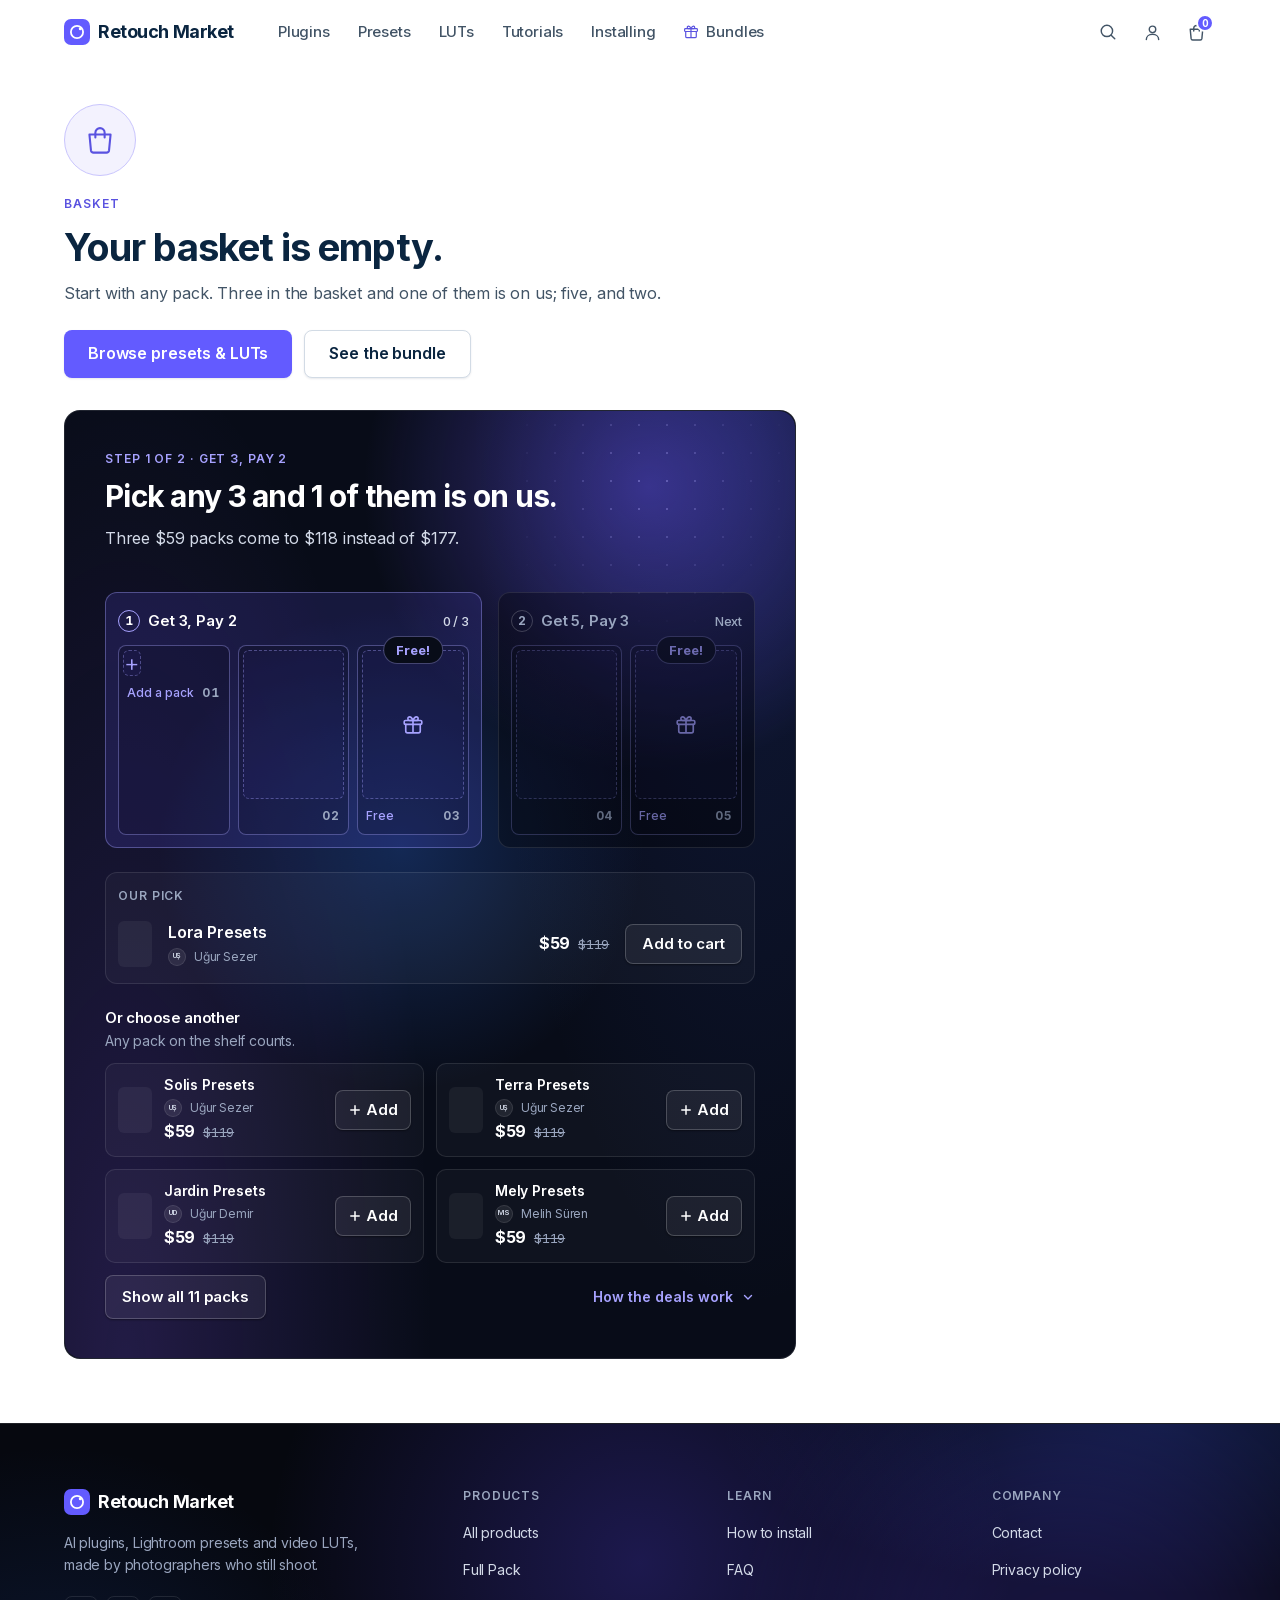
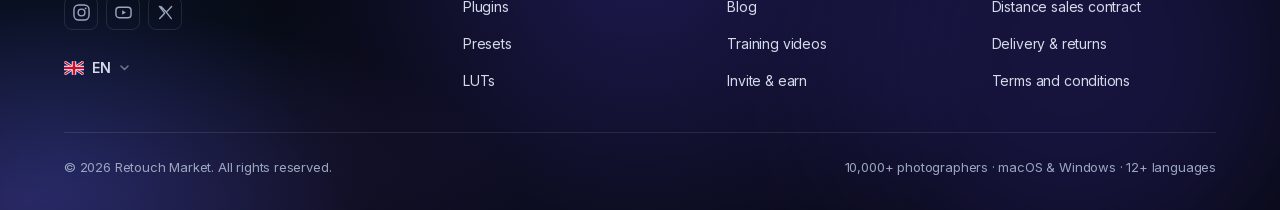
==== commit d4b133bd: "Basket page: a phone, a keyboard, a screen reader, and files that do not arrive What the last two re" ====
--- a/cart.html
+++ b/cart.html
@@ -4391,6 +4391,19 @@
     background:var(--surface);border-bottom:1px solid var(--border);
     padding:var(--s-3) var(--gutter) var(--s-6);box-shadow:var(--sh-2);
   }
+  /* A phone on its side: the open menu is taller than the window, and it
+     hangs from the bar, so scrolling the page cannot bring the rest of it
+     up. It scrolls itself there instead, and the language list opens upward
+     to stay inside it. Only in a short window — in an upright one the list
+     opens downward past the panel's edge, and a panel that clips would cut
+     it off. */
+  @media (max-height:520px){
+    .nav__panel.is-on{
+      max-height:calc(100vh - var(--nav-h));max-height:calc(100dvh - var(--nav-h));
+      overflow-y:auto;overscroll-behavior:contain;
+    }
+    .nav__panel .langpick__menu{top:auto;bottom:calc(100% + 6px)}
+  }
   .nav__panel a{display:block;padding:var(--s-3) 0;font-size:var(--fs-5);font-weight:var(--fw-medium);color:var(--fg-body);border-bottom:1px solid var(--border)}
   .nav__panel .btn{width:100%;margin-top:var(--s-5)}
   /* mobile order: image, then headline, then button — the sample photo is
@@ -4662,6 +4675,11 @@
   .rungs .tile__cap{padding-inline:2px}
 }
 
+/* The keyboard's ring, on this ground: the accent that is read on dark, as
+   the front page has it on its own dark surfaces. The page's ordinary ring
+   is the accent for white, and round a tinted step it fell under 3:1. */
+.ladder :focus-visible{outline-color:var(--accent-fg)}
+
 /* A place. It is the front page's box — frame, render, ring and pill — a
    size down, and it is a picture of the basket rather than a control: the
    box does not lift under the pointer and nothing on it swaps for a button.
@@ -4736,6 +4754,16 @@
   text-transform:uppercase;color:var(--fg-muted);
 }
 .pick.is-free .pick__label{color:var(--accent-fg)}
+/* Asked for — by the "+" place, by the summary's "what if" — the offer
+   answers once: a ring that opens and goes. The press is seen to have gone
+   somewhere even when the offer was on the screen all along and nothing had
+   to move. */
+.pick.is-called{animation:pickCall 900ms var(--ease) 1}
+@keyframes pickCall{
+  0%  {outline:2px solid var(--accent-fg);outline-offset:0}
+  60% {outline:2px solid var(--accent-fg);outline-offset:5px}
+  100%{outline:2px solid transparent;outline-offset:8px}
+}
 .pick__row{grid-area:row;display:grid;grid-template-columns:auto minmax(0,1fr) auto auto;align-items:center;gap:var(--s-3) var(--s-4)}
 .pick__txt{min-width:0}
 /* a product's name is never cut short: where there is no room for it on one
@@ -4854,7 +4882,9 @@
 .line__t{margin:0;font-size:var(--fs-5);line-height:var(--lh-snug)}
 .line__kind{font-size:var(--fs-2);line-height:var(--lh-snug);color:var(--fg-muted)}
 .line__end{display:grid;justify-items:end;gap:2px;text-align:right}
-.line__won{font-size:var(--fs-1);font-weight:var(--fw-medium);color:var(--accent-fg);white-space:nowrap}
+/* a shade down the ramp: it sits in the pill's glow, where the usual accent
+   ink measured under 4.5:1 */
+.line__won{font-size:var(--fs-1);font-weight:var(--fw-medium);color:var(--accent-700);white-space:nowrap}
 /* taking something out is a word, not an icon, and never wears the accent.
    It is as tall as anything a finger is asked to hit; the margins give that
    height back so the row keeps its own. */
@@ -4977,8 +5007,8 @@
   font-size:var(--fs-7);font-weight:var(--fw-bold);letter-spacing:var(--tr-heading);line-height:var(--lh-tight);
   color:var(--fg);font-variant-numeric:tabular-nums;
 }
-.paybar__sum b s{margin-left:var(--s-2);font-size:var(--fs-3);font-weight:var(--fw-regular);color:var(--fg-muted)}
-.paybar__sum span{
+.paybar__sum b s{margin-left:var(--s-2);font-size:var(--fs-3);font-weight:var(--fw-regular);color:var(--fg-body)}   /* read through glass, over the dark panel too */
+.paybar__sum > span:not(.vh){
   /* a shade down the ramp: the bar is glass, and over the dark panel the
      usual accent ink fell under 4.5:1 at this size */
   font-size:var(--fs-1);font-weight:var(--fw-semibold);color:var(--accent-700);
@@ -5008,6 +5038,9 @@
 }
 .field input:focus{outline:none;border-color:var(--accent);box-shadow:0 0 0 3px var(--accent-bg)}
 .field input[aria-invalid="true"]{border-color:var(--danger)}
+/* in error and in focus at once — which is exactly where a failed attempt
+   leaves the keyboard: the red edge stays, and the ring is drawn outside it */
+.field input[aria-invalid="true"]:focus{outline:2px solid var(--accent);outline-offset:2px}
 .field__hint{margin:0;font-size:var(--fs-2);line-height:var(--lh-snug);color:var(--fg-muted)}
 .field__err{
   display:flex;align-items:flex-start;gap:var(--s-2);margin:0;
@@ -5085,7 +5118,6 @@
   .baggrid,.paygrid{grid-template-columns:minmax(0,1fr)}
   .baggrid__side{position:static}
   .ladder{--pad-y:var(--s-7);--pad-x:var(--s-7)}
-  .paygrid .baggrid__side{order:-1}
   .pay{max-width:none}
 }
 @media (max-width:600px){
@@ -5168,6 +5200,8 @@
    animation on the page; what is left are the ones that would otherwise loop */
 @media (prefers-reduced-motion:reduce){
   .ladder .prod--empty.is-nextfree{animation:none}
+  /* nothing moves: the offer's edge is simply lit for the moment */
+  .pick.is-called{animation:none;outline:2px solid var(--accent-fg);outline-offset:2px}
 }
 </style>
 </head>
@@ -5214,8 +5248,8 @@
           <span class="langpick__flag"><svg class="flag" viewBox="0 0 30 20" aria-hidden="true"><rect width="30" height="20" fill="#012169"/><path d="M0 0l30 20M30 0L0 20" stroke="#fff" stroke-width="4"/><path d="M0 0l30 20M30 0L0 20" stroke="#C8102E" stroke-width="2"/><path d="M15 0v20M0 10h30" stroke="#fff" stroke-width="6.6"/><path d="M15 0v20M0 10h30" stroke="#C8102E" stroke-width="4"/></svg></span><span class="langpick__code">EN</span><svg class="chev" width="9" height="6" viewBox="0 0 9 6" fill="none" aria-hidden="true"><path d="M1 1l3.5 3.5L8 1" stroke="currentColor" stroke-width="1.5" stroke-linecap="round"/></svg>
         </button>
         <div class="langpick__menu" id="langMenuPanel" role="menu" hidden>
-          <button type="button" role="menuitemradio" data-lang="tr" aria-current="false"><svg class="flag" viewBox="0 0 30 20" aria-hidden="true"><rect width="30" height="20" fill="#E30A17"/><circle cx="12" cy="10" r="5" fill="#fff"/><circle cx="13.6" cy="10" r="4" fill="#E30A17"/><path d="M19.5 7.4l.61 1.76 1.86.04-1.48 1.12.54 1.78-1.53-1.06-1.53 1.06.54-1.78-1.48-1.12 1.86-.04z" fill="#fff"/></svg>Türkçe<svg class="langpick__check" width="12" height="10" viewBox="0 0 12 10" fill="none" aria-hidden="true"><path d="M1 5l3.4 3.4L11 1.6" stroke="currentColor" stroke-width="1.8" stroke-linecap="round" stroke-linejoin="round"/></svg></button>
-          <button type="button" role="menuitemradio" data-lang="en" aria-current="true"><svg class="flag" viewBox="0 0 30 20" aria-hidden="true"><rect width="30" height="20" fill="#012169"/><path d="M0 0l30 20M30 0L0 20" stroke="#fff" stroke-width="4"/><path d="M0 0l30 20M30 0L0 20" stroke="#C8102E" stroke-width="2"/><path d="M15 0v20M0 10h30" stroke="#fff" stroke-width="6.6"/><path d="M15 0v20M0 10h30" stroke="#C8102E" stroke-width="4"/></svg>English<svg class="langpick__check" width="12" height="10" viewBox="0 0 12 10" fill="none" aria-hidden="true"><path d="M1 5l3.4 3.4L11 1.6" stroke="currentColor" stroke-width="1.8" stroke-linecap="round" stroke-linejoin="round"/></svg></button>
+          <button type="button" role="menuitemradio" data-lang="tr" aria-checked="false" aria-current="false"><svg class="flag" viewBox="0 0 30 20" aria-hidden="true"><rect width="30" height="20" fill="#E30A17"/><circle cx="12" cy="10" r="5" fill="#fff"/><circle cx="13.6" cy="10" r="4" fill="#E30A17"/><path d="M19.5 7.4l.61 1.76 1.86.04-1.48 1.12.54 1.78-1.53-1.06-1.53 1.06.54-1.78-1.48-1.12 1.86-.04z" fill="#fff"/></svg>Türkçe<svg class="langpick__check" width="12" height="10" viewBox="0 0 12 10" fill="none" aria-hidden="true"><path d="M1 5l3.4 3.4L11 1.6" stroke="currentColor" stroke-width="1.8" stroke-linecap="round" stroke-linejoin="round"/></svg></button>
+          <button type="button" role="menuitemradio" data-lang="en" aria-checked="true" aria-current="true"><svg class="flag" viewBox="0 0 30 20" aria-hidden="true"><rect width="30" height="20" fill="#012169"/><path d="M0 0l30 20M30 0L0 20" stroke="#fff" stroke-width="4"/><path d="M0 0l30 20M30 0L0 20" stroke="#C8102E" stroke-width="2"/><path d="M15 0v20M0 10h30" stroke="#fff" stroke-width="6.6"/><path d="M15 0v20M0 10h30" stroke="#C8102E" stroke-width="4"/></svg>English<svg class="langpick__check" width="12" height="10" viewBox="0 0 12 10" fill="none" aria-hidden="true"><path d="M1 5l3.4 3.4L11 1.6" stroke="currentColor" stroke-width="1.8" stroke-linecap="round" stroke-linejoin="round"/></svg></button>
         </div>
       </div>
   </div>
@@ -5359,6 +5393,11 @@
       <h1 id="payH" tabindex="-1"><span data-s="h_pay">Payment</span><span class="tagp" data-s="preview">Preview</span></h1>
     </div>
     <div class="paygrid">
+      <!-- The summary has two places and is drawn in one of them. On a narrow
+           screen it is a line above the form, and it is above the form here,
+           so the keyboard and a screen reader meet things in the order they
+           are seen. On a wide one it is the card beside the form, after it. -->
+      <aside class="baggrid__side" data-paysum="top" hidden></aside>
       <form class="pay" id="payForm" novalidate autocomplete="on" data-pay>
         <div class="previewnote" id="payNote" role="note">
           <svg width="16" height="16" viewBox="0 0 16 16" fill="none" aria-hidden="true"><circle cx="8" cy="8" r="6.3" stroke="currentColor" stroke-width="1.4"/><path d="M8 7.3v3.6" stroke="currentColor" stroke-width="1.5" stroke-linecap="round"/><circle cx="8" cy="5" r=".9" fill="currentColor"/></svg>
@@ -5373,7 +5412,7 @@
         </div>
         <div class="field">
           <label for="payName" data-s="f_name">Full name</label>
-          <input id="payName" name="name" type="text" autocomplete="name" required>
+          <input id="payName" name="name" type="text" autocomplete="name" autocapitalize="words" required>
           <p class="field__err" id="payNameErr" hidden></p>
         </div>
         <div class="paybox" role="group" aria-labelledby="payCardH" data-paybox>
@@ -5388,14 +5427,14 @@
         <!-- the two documents are named, not linked: neither is published yet,
              and the line under the box says what ticking it means here -->
         <div class="agreebox">
-          <label class="agree"><input type="checkbox" name="agree" id="payAgree" required aria-describedby="payAgreeHint"><span data-agree></span></label>
+          <label class="agree"><input type="checkbox" name="agree" id="payAgree" required aria-invalid="false" aria-describedby="payAgreeHint"><span data-agree></span></label>
           <p class="field__err" id="payAgreeErr" hidden></p>
           <p class="field__hint" id="payAgreeHint" data-s="agree_hint">These two documents are not published yet — in this preview the tick only shows how the step works.</p>
         </div>
         <button class="btn btn--primary btn--lg pay__go" type="submit" aria-describedby="payNote" data-pay-go>Complete order</button>
         <p class="pay__fine" data-s="pay_fine">Preview only. You won’t be charged.</p>
       </form>
-      <aside class="baggrid__side" data-paysum></aside>
+      <aside class="baggrid__side" data-paysum="side"></aside>
     </div>
   </section>
 
@@ -5423,7 +5462,7 @@
 <div class="paybar" role="region" data-paybar hidden>
   <span class="minitrack" aria-hidden="true" data-bar-track><i></i><i></i></span>
   <div class="wrap paybar__in">
-    <p class="paybar__sum"><span data-bar-note></span><b data-bar-total></b></p>
+    <p class="paybar__sum"><span data-bar-note></span><b data-bar-total aria-hidden="true"></b><span class="vh" data-bar-read></span></p>
     <button class="btn btn--primary btn--lg" type="button" data-bar-go><span class="paybar__long" data-s="go_pay">Continue to payment</span><span class="paybar__short" aria-hidden="true" data-s="go_short">Continue</span></button>
   </div>
 </div>
@@ -5463,8 +5502,8 @@
           <span class="langpick__flag"><svg class="flag" viewBox="0 0 30 20" aria-hidden="true"><rect width="30" height="20" fill="#012169"/><path d="M0 0l30 20M30 0L0 20" stroke="#fff" stroke-width="4"/><path d="M0 0l30 20M30 0L0 20" stroke="#C8102E" stroke-width="2"/><path d="M15 0v20M0 10h30" stroke="#fff" stroke-width="6.6"/><path d="M15 0v20M0 10h30" stroke="#C8102E" stroke-width="4"/></svg></span><span class="langpick__code">EN</span><svg class="chev" width="9" height="6" viewBox="0 0 9 6" fill="none" aria-hidden="true"><path d="M1 1l3.5 3.5L8 1" stroke="currentColor" stroke-width="1.5" stroke-linecap="round"/></svg>
         </button>
         <div class="langpick__menu" id="langMenuFoot" role="menu" hidden>
-          <button type="button" role="menuitemradio" data-lang="tr" aria-current="false"><svg class="flag" viewBox="0 0 30 20" aria-hidden="true"><rect width="30" height="20" fill="#E30A17"/><circle cx="12" cy="10" r="5" fill="#fff"/><circle cx="13.6" cy="10" r="4" fill="#E30A17"/><path d="M19.5 7.4l.61 1.76 1.86.04-1.48 1.12.54 1.78-1.53-1.06-1.53 1.06.54-1.78-1.48-1.12 1.86-.04z" fill="#fff"/></svg>Türkçe<svg class="langpick__check" width="12" height="10" viewBox="0 0 12 10" fill="none" aria-hidden="true"><path d="M1 5l3.4 3.4L11 1.6" stroke="currentColor" stroke-width="1.8" stroke-linecap="round" stroke-linejoin="round"/></svg></button>
-          <button type="button" role="menuitemradio" data-lang="en" aria-current="true"><svg class="flag" viewBox="0 0 30 20" aria-hidden="true"><rect width="30" height="20" fill="#012169"/><path d="M0 0l30 20M30 0L0 20" stroke="#fff" stroke-width="4"/><path d="M0 0l30 20M30 0L0 20" stroke="#C8102E" stroke-width="2"/><path d="M15 0v20M0 10h30" stroke="#fff" stroke-width="6.6"/><path d="M15 0v20M0 10h30" stroke="#C8102E" stroke-width="4"/></svg>English<svg class="langpick__check" width="12" height="10" viewBox="0 0 12 10" fill="none" aria-hidden="true"><path d="M1 5l3.4 3.4L11 1.6" stroke="currentColor" stroke-width="1.8" stroke-linecap="round" stroke-linejoin="round"/></svg></button>
+          <button type="button" role="menuitemradio" data-lang="tr" aria-checked="false" aria-current="false"><svg class="flag" viewBox="0 0 30 20" aria-hidden="true"><rect width="30" height="20" fill="#E30A17"/><circle cx="12" cy="10" r="5" fill="#fff"/><circle cx="13.6" cy="10" r="4" fill="#E30A17"/><path d="M19.5 7.4l.61 1.76 1.86.04-1.48 1.12.54 1.78-1.53-1.06-1.53 1.06.54-1.78-1.48-1.12 1.86-.04z" fill="#fff"/></svg>Türkçe<svg class="langpick__check" width="12" height="10" viewBox="0 0 12 10" fill="none" aria-hidden="true"><path d="M1 5l3.4 3.4L11 1.6" stroke="currentColor" stroke-width="1.8" stroke-linecap="round" stroke-linejoin="round"/></svg></button>
+          <button type="button" role="menuitemradio" data-lang="en" aria-checked="true" aria-current="true"><svg class="flag" viewBox="0 0 30 20" aria-hidden="true"><rect width="30" height="20" fill="#012169"/><path d="M0 0l30 20M30 0L0 20" stroke="#fff" stroke-width="4"/><path d="M0 0l30 20M30 0L0 20" stroke="#C8102E" stroke-width="2"/><path d="M15 0v20M0 10h30" stroke="#fff" stroke-width="6.6"/><path d="M15 0v20M0 10h30" stroke="#C8102E" stroke-width="4"/></svg>English<svg class="langpick__check" width="12" height="10" viewBox="0 0 12 10" fill="none" aria-hidden="true"><path d="M1 5l3.4 3.4L11 1.6" stroke="currentColor" stroke-width="1.8" stroke-linecap="round" stroke-linejoin="round"/></svg></button>
         </div>
       </div>
       </div>
@@ -5673,6 +5712,7 @@
       pick.querySelectorAll('.langpick__menu button').forEach(function(opt){
         var on = opt.getAttribute('data-lang') === code;
         opt.setAttribute('aria-current', String(on));
+        opt.setAttribute('aria-checked', String(on));   /* what a radio in a menu is asked: which one is chosen */
         if(on){
           pick.querySelector('.langpick__flag').innerHTML = opt.querySelector('.flag').outerHTML;
           pick.querySelector('.langpick__code').textContent = code.toUpperCase();
@@ -5719,7 +5759,12 @@
   document.addEventListener('click', langCloseAll);
   document.addEventListener('keydown', function(e){
     if(e.key !== 'Escape') return;
+    /* a list closed from inside takes the keyboard with it: it goes back to
+       the button that opened the list */
+    var open = document.querySelector('.langpick__btn[aria-expanded="true"]');
+    var inside = open && open.parentNode.contains(document.activeElement);
     langCloseAll();
+    if(inside) open.focus();
     if(sBar.classList.contains('is-on')) searchOpen(false);
   });
 
@@ -5939,8 +5984,14 @@
       });
     }, {rootMargin:'0px 0px -10% 0px', threshold:0});
     targets.forEach(function(el){ io.observe(el); });
-    /* the same net as the front page's: it measures, on the line the observer
-       uses, so a broken observer cannot leave anything invisible */
+    /* Safety net, and it used to be a blanket: two and a half seconds after
+       load everything was shown, reached or not. Nobody scrolls to the foot
+       of this page in two and a half seconds, so every section down there was
+       already in by the time you arrived and never animated once. It measures
+       now — whatever the viewport has actually reached is shown, on the same
+       line the observer uses, and it keeps checking as you scroll. A broken
+       observer still cannot leave content invisible; a section far below
+       still gets its turn. */
     var netRaf = 0;
     function net(){
       netRaf = 0;
@@ -5982,7 +6033,40 @@
      ════════════════════════════════════════════════════════════════ */
   (function(){
     var C = window.RMCart, page = document.getElementById('main');
-    if(!C || !page) return;
+    if(!page) return;
+    /* The price list did not arrive — or an older copy of it did: a browser
+       may keep one for a few minutes after the page has changed. Nothing here
+       can be drawn without it, and an empty frame under "Your basket" is
+       worse than saying so. What was added is kept where it always is, and
+       reloading asks for the list again. */
+    if(!C || !C.DEALS || !C.CATALOGUE || ['find', 'price', 'adding', 'load', 'names', 'has', 'add', 'remove', 'write', 'watch']
+        .some(function(k){ return typeof C[k] !== 'function'; })){
+      (function(){
+        var tr = false, some = false;
+        try {
+          tr = localStorage.getItem('rm-lang') === 'tr';
+          var raw = JSON.parse(localStorage.getItem('rm-cart') || 'null');
+          some = !!(raw && ((raw.items && raw.items.length) || raw.bundle));
+        } catch(e){}
+        var q = function(s){ return page.querySelector(s); };
+        var grid = q('[data-grid]'), h = q('[data-h]'), say = q('[data-s="empty_p"]'), go = q('.bagempty__go'), over = q('[data-eyebrow]');
+        if(tr) page.setAttribute('lang', 'tr');
+        if(tr && over) over.textContent = 'Sepet';
+        if(grid) grid.hidden = true;
+        if(h) h.textContent = tr ? 'Sepetin yüklenemedi.' : 'We couldn’t load your basket.';
+        if(say){
+          say.textContent = (some ? (tr ? 'Eklediklerin duruyor. ' : 'What you added is still kept. ') : '')
+            + (tr ? 'Sayfayı yenileyip tekrar dene.' : 'Reload the page to try again.');
+          say.hidden = false;
+        }
+        if(go){
+          go.innerHTML = '<button class="btn btn--primary btn--lg" type="button">' + (tr ? 'Sayfayı yenile' : 'Reload the page') + '</button>';
+          go.firstChild.addEventListener('click', function(){ location.reload(); });
+          go.hidden = false;
+        }
+      })();
+      return;
+    }
 
     function $(sel, from){ return (from || page).querySelector(sel); }
     function $$(sel, from){ return [].slice.call((from || page).querySelectorAll(sel)); }
@@ -6071,7 +6155,7 @@
 
         pick_label: 'Our pick',
         pick_free: 'Your free pack',
-        add_basket: 'Add to basket',
+        add_basket: 'Add to cart',          /* the front page's own words for it, on every card of its shelf */
         add_free: 'Add your free pack',
         add: 'Add',
         free_pill: 'Free!',
@@ -6079,6 +6163,9 @@
         sampler_free: 'Free',
         with_deal: function(deal){ return 'with ' + deal; },
         aria_add: function(name, how){ return 'Add ' + name + ' to basket — ' + how; },
+        /* a control is called by what is printed on it, then by the rest:
+           "tap Add to cart" has to find it */
+        aria_pick: function(label, name, how){ return label + ': ' + name + ' — ' + how; },
         how_free: function(deal){ return 'free with ' + deal; },
         vh_free: function(deal, price){ return 'Free with ' + deal + ', usually ' + price + '.'; },
         vh_price: function(price, was){ return price + (was ? ', was ' + was : ''); },
@@ -6088,7 +6175,7 @@
         how_adds: function(cost, price, gift, deal){ return 'adds ' + cost + ' to your total: it is ' + price + ' and a ' + gift + ' pack goes free with ' + deal; },
 
         tile_add: 'Add a pack',
-        place_next: function(no){ return 'Choose a pack for place ' + no; },
+        place_next: function(no){ return 'Add a pack: choose one for place ' + no; },
         place_gift: function(no){ return 'Choose your free pack for place ' + no; },
 
         lines_h: 'In your basket',
@@ -6134,7 +6221,7 @@
         go_short: 'Continue',
         assure: 'Instant Download · macOS & Windows',
         edit: 'Edit basket',
-        nudge_free: 'One more pack would be free.',
+        nudge_free: function(price){ return 'One more ' + price + ' pack would be free.'; },
         bar_note: function(deal, n, get){ return deal + ' · ' + n + ' / ' + get; },
         bar_saved: function(saving){ return 'You save ' + saving; },
         bar_label: 'Total and checkout',
@@ -6232,6 +6319,7 @@
         sampler_free: 'Ücretsiz',
         with_deal: function(deal){ return deal + ' ile'; },
         aria_add: function(name, how){ return 'Sepete ekle: ' + name + ' — ' + how; },
+        aria_pick: function(label, name, how){ return label + ': ' + name + ' — ' + how; },
         how_free: function(deal){ return deal + ' ile bedava'; },
         vh_free: function(deal, price){ return deal + ' ile bedava, normalde ' + price + '.'; },
         vh_price: function(price, was){ return price + (was ? ', eski fiyatı ' + was : ''); },
@@ -6239,7 +6327,7 @@
         how_adds: function(cost, price, gift, deal){ return 'toplamına ' + cost + ' ekler: fiyatı ' + price + ', ' + deal + ' ile ' + gift + '’lık 1 ürün bedava olur'; },
 
         tile_add: 'Ürün ekle',
-        place_next: function(no){ return no + '. yer için ürün seç'; },
+        place_next: function(no){ return 'Ürün ekle: ' + no + '. yer için seç'; },
         place_gift: function(no){ return no + '. yer için bedava ürününü seç'; },
 
         lines_h: 'Sepetindekiler',
@@ -6262,7 +6350,7 @@
 
         more_other: 'Ya da başka birini seç',
         more_another: 'Bir ürün daha ekle',
-        more_sub: 'Tüm ürünler kampanyaya dahil.',
+        more_sub: 'Listedeki her ürün kampanyaya dahil.',
         more_sub_free: function(price){ return 'Sıradaki ' + price + '’lık ürünün bedava.'; },
         more_sub_done: 'Her sepette tek kampanya — bundan sonra her ürün kendi fiyatında.',
         more_all: function(n){ return 'Tüm ürünleri göster (' + n + ')'; },
@@ -6283,10 +6371,10 @@
         next_stay: function(price, total){ return price + '’lık 1 ürün daha eklersen toplamın yine ' + total + '.'; },
         next_one: function(price, total){ return price + '’lık 1 ürün daha eklersen toplamın ' + total + ' olur.'; },
         go_pay: 'Ödemeye geç',
-        go_short: 'Devam',
+        go_short: 'Ödemeye geç',            /* it fits, and the button is called what it shows */
         assure: 'Anında indirme · macOS ve Windows',
         edit: 'Sepeti düzenle',
-        nudge_free: 'Bir ürün daha eklersen bedava.',
+        nudge_free: function(price){ return price + '’lık bir ürün daha eklersen bedava.'; },
         bar_note: function(deal, n, get){ return deal + ' · ' + n + ' / ' + get; },
         bar_saved: function(saving){ return 'Kazancın ' + saving; },
         bar_label: 'Toplam ve ödeme',
@@ -6612,7 +6700,7 @@
             '<span class="pick__txt"><b class="pick__t">' + esc(it.name) + '</b>' + maker(it, 'choice__by') + '</span>' +
             '<span class="pick__price">' + (w.free ? pill(it.price) : w.tag) + '<span class="vh">' + esc(w.read) + '</span></span>' +
             '<button class="btn ' + (w.free ? 'btn--primary' : 'btn--secondary') + ' pick__go" type="button" data-add="' + esc(it.name) + '" data-from="pick" ' +
-              'aria-label="' + esc(t('aria_add', it.name, w.how)) + '">' + esc(w.free ? t('add_free') : t('add_basket')) + '</button>' +
+              'aria-label="' + esc(t('aria_pick', w.free ? t('add_free') : t('add_basket'), it.name, w.how)) + '">' + esc(w.free ? t('add_free') : t('add_basket')) + '</button>' +
           '</div>';
       } else box.innerHTML = '';
     }
@@ -6773,19 +6861,27 @@
     function drawPay(m){
       var p = m.p;
       /* the one echo of the campaign on this step, and only when it is true */
-      var nudge = m.nextFree
-        ? '<p class="sum__nudge">' + esc(t('nudge_free')) + ' <a href="cart.html" data-go="basket">' + esc(t('back_basket')) + '</a></p>' : '';
+      var nudge = m.nextFree && m.pick
+        ? '<p class="sum__nudge">' + esc(t('nudge_free', usd(m.pick.item.price))) + ' <a href="cart.html" data-go="basket">' + esc(t('back_basket')) + '</a></p>' : '';
       var edit = '<a class="link' + (narrow.matches ? ' sum__edit' : '') + '" href="cart.html" data-go="basket">' + esc(t('edit')) + '</a>';
       /* beside the form it is a card that is simply there; above the form, on
          a narrow screen, it is one line — what it is and what it comes to —
          that opens when it is asked to */
-      $('[data-paysum]').innerHTML = narrow.matches
+      var html = narrow.matches
         ? '<details class="sum sum--fold"' + (payOpen ? ' open' : '') + ' data-payfold>' +
             '<summary><span class="sum__h">' + esc(t('sum_h')) + ' <small>· ' + esc(t('items', p.count)) + '</small></span>' +
             '<b>' + usd(p.total) + '</b>' + CHEV + '</summary>' +
             mini(m) + sumRows(m, {}) + nudge + edit + '</details>'
         : '<div class="sum"><div class="sum__top"><h2 class="sum__h">' + esc(t('sum_h')) + '</h2>' + edit + '</div>' +
             mini(m) + sumRows(m, {}) + nudge + '</div>';
+      /* two places, one drawn: before the form where it is shown above the
+         form, after it where it is shown beside it — so what the keyboard
+         reaches next is what the eye reaches next */
+      $$('[data-paysum]').forEach(function(host){
+        var on = (host.getAttribute('data-paysum') === 'top') === narrow.matches;
+        host.hidden = !on;
+        host.innerHTML = on ? html : '';
+      });
       var fold = $('[data-payfold]');
       if(fold) fold.addEventListener('toggle', function(){ payOpen = fold.open; });
       /* a basket that costs nothing has nothing to put on a card */
@@ -6818,6 +6914,7 @@
       var p = m.p, on = view === 'basket' && p.count > 0;
       bar.hidden = !on;
       $('[data-bar-total]', bar).innerHTML = usd(p.total) + (p.saving ? '<s>' + usd(p.subtotal) + '</s>' : '');
+      $('[data-bar-read]', bar).textContent = t('vh_price', usd(p.total), p.saving ? usd(p.subtotal) : '');
       /* the campaign in a few words: where it stands, then what it saved.
          Short on purpose — the line shares a phone's width with the button. */
       $('[data-bar-note]', bar).textContent = p.next
@@ -7034,17 +7131,18 @@
        press, another in the same place is the same press and is not
        answered. A press anywhere else is answered at once. */
     var lullUntil = 0, lullAt = null, lullEl = null, unsettled = false, press = null;
+    function inside(p, box){ return p.x > box.left - 4 && p.x < box.right + 4 && p.y > box.top - 4 && p.y < box.bottom + 4; }
     function near(a, b, target){
       if(!a || !b) return false;
-      var close = Math.abs(a.x - b.x) < 24 && Math.abs(a.y - b.y) < 24;
       /* A press made without a pointer — Enter, Space, or one made for
          somebody by a screen reader or a switch — has no place of its own,
-         so it is given the middle of what it pressed. It is the same press
-         if it lands there again, or on the very thing this page moved the
-         keyboard to. The same software pressing something else, somewhere
-         else, is somebody choosing something else. */
-      if(a.key || b.key) return !!(a.key && b.key) && (close || (!!lullEl && (lullEl === target || lullEl.contains(target))));
-      return close;
+         so it is given the box of what it pressed. It is the same press if
+         it lands on something standing where that was (a wider button, a
+         narrower one), or on the very thing this page moved the keyboard
+         to. The same software pressing something else, somewhere else, is
+         somebody choosing something else. */
+      if(a.key || b.key) return !!(a.key && b.key) && (inside(a, b) || inside(b, a) || (!!lullEl && (lullEl === target || lullEl.contains(target))));
+      return Math.abs(a.x - b.x) < 24 && Math.abs(a.y - b.y) < 24;
     }
     function lull(){
       /* by the press being answered now — not by one long past, when what
@@ -7066,7 +7164,8 @@
         /* made by Enter or Space, or by software: the middle of the control */
         var on = (e.target.closest && e.target.closest('button,a,input,label,summary')) || e.target;
         var box = on.getBoundingClientRect();
-        at = {key: true, x: box.left + box.width / 2, y: box.top + box.height / 2, t: at.t};
+        at = {key: true, x: box.left + box.width / 2, y: box.top + box.height / 2,
+              left: box.left, right: box.right, top: box.top, bottom: box.bottom, t: at.t};
       }
       if(Date.now() < lullUntil && near(at, lullAt, e.target)){ e.preventDefault(); e.stopPropagation(); return; }
       press = at;
@@ -7169,15 +7268,29 @@
     }
     /* to the pack offered for the next place — where an empty place and the
        summary's "what if" both point */
+    var calledGo = null;
     function toPick(){
       var to = $('.pick__go') || $('[data-addrows] [data-add]');
       if(!to) return;
+      var host = to.closest('.pick') || to.closest('.shelf');
       var top = document.getElementById('nav').offsetHeight;
-      var box = (to.closest('.pick') || to.closest('.shelf')).getBoundingClientRect();
-      if(box.bottom > window.innerHeight || box.top < top){
+      /* the bar under the window is over the page as well */
+      var foot = window.innerHeight - (bar.classList.contains('is-on') ? bar.offsetHeight : 0);
+      var box = host.getBoundingClientRect();
+      if(box.bottom > foot || box.top < top){
         window.scrollTo({top: box.top + window.scrollY - (top + 24), behavior: still ? 'auto' : 'smooth'});
       }
-      to.focus({preventScroll: true});
+      /* The press has to be seen to have done something — also when the
+         offer was on the screen all along and nothing had to move. The
+         keyboard goes to its button with the ring shown (a pointer's press
+         would not show one by itself), and the offer answers once. */
+      try { to.focus({preventScroll: true, focusVisible: true}); }
+      catch(e){ to.focus(); }
+      host.classList.remove('is-called');
+      void host.offsetWidth;
+      host.classList.add('is-called');
+      clearTimeout(calledGo);
+      calledGo = setTimeout(function(){ host.classList.remove('is-called'); }, 950);
     }
 
     /* ---- the three steps ---- */
@@ -7186,12 +7299,24 @@
        another. This does it instead — to the top going forward, and to where
        the view was left going back. */
     if('scrollRestoration' in history) history.scrollRestoration = 'manual';
+    var keptOn = {};        /* and what the keyboard was on */
+    function keyOf(el){
+      var k = null;
+      if(el && page.contains(el)) KEYS.some(function(a){ if(el.hasAttribute(a)){ k = {attr: a, val: el.getAttribute(a)}; return true; } return false; });
+      return k;
+    }
+    function byKey(k){
+      return k ? $$('[' + k.attr + ']').filter(function(el){ return el.getAttribute(k.attr) === k.val && el.offsetParent !== null; })[0] || null : null;
+    }
     function show(v, quiet, back){
       var moved = v !== view;
       /* what was taken out can be put back only while you are still looking
          at where it was */
       if(moved){
-        undo = null; kept[view] = window.scrollY;
+        undo = null; kept[view] = window.scrollY; keptOn[view] = keyOf(document.activeElement);
+        /* what was last said was about the view being left: it does not stay
+           at the end of the next one, to be read there as if it were news */
+        clearTimeout(liveGo); live.textContent = '';
         /* and the second half of a double tap on the way here does nothing
            to the step it arrives on */
         if(!quiet) lull();
@@ -7210,8 +7335,15 @@
         var y = back && kept[v] ? kept[v] : 0;
         try { window.scrollTo({top: y, left: 0, behavior: 'instant'}); }
         catch(e){ window.scrollTo(0, y); }
-        var h = $('[data-view-name="' + v + '"] h1');
-        if(h) h.focus({preventScroll: true});
+        /* forward, a step begins at its heading. Back, it is taken up where
+           it was left: the place on the page, and the thing the keyboard
+           was on — as a browser does it between two real pages */
+        var on = back ? byKey(keptOn[v]) : null;
+        if(on) on.focus({preventScroll: true});
+        if(!on || document.activeElement !== on){
+          var h = $('[data-view-name="' + v + '"] h1');
+          if(h) h.focus({preventScroll: true});
+        }
         if(v === 'done') wake($('[data-done]'), 'is-in', 900);
       }
     }
@@ -7232,6 +7364,9 @@
     }
     function go(v){
       if(v === view){ window.scrollTo({top: 0, behavior: still ? 'auto' : 'smooth'}); return; }
+      /* (a browser with no history to push to is given the hash, and the
+         hash's own event does the routing) */
+      if(!(window.history && history.pushState)){ location.hash = v === 'basket' ? '' : v; return; }
       history.pushState(null, '', v === 'basket' ? location.pathname + location.search : '#' + v);
       route();
     }
@@ -7310,7 +7445,8 @@
       FIELDS.forEach(function(f){ f.dirty = false; paint(f, ''); });
       /* replaced, not pushed: Back from Done is the basket, never a payment
          form that has already been completed */
-      history.replaceState(null, '', '#done');
+      if(window.history && history.replaceState) history.replaceState(null, '', '#done');
+      else { location.hash = 'done'; return; }
       route();
       settled();
     });
@@ -7327,6 +7463,9 @@
       } else if(el.hasAttribute('data-undo')){
         putBack(el);
       } else if(el.hasAttribute('data-go')){
+        /* a link is still a link: with Ctrl, Cmd or Shift held it is the
+           browser's to open somewhere else */
+        if(el.hasAttribute('href') && (e.metaKey || e.ctrlKey || e.shiftKey || e.altKey)) return;
         e.preventDefault();
         go(el.getAttribute('data-go'));
       } else if(el.hasAttribute('data-place') || el.hasAttribute('data-jump')){
@@ -7359,7 +7498,10 @@
     });
     /* the basket in the bar is this page: from the payment step it is the way
        back to the lines, and on the basket itself it is the way to the top */
-    if(bagLink) bagLink.addEventListener('click', function(e){ e.preventDefault(); go('basket'); });
+    if(bagLink) bagLink.addEventListener('click', function(e){
+      if(e.metaKey || e.ctrlKey || e.shiftKey || e.altKey) return;
+      e.preventDefault(); go('basket');
+    });
 
     /* ---- the world outside this tab ---- */
     function reread(){
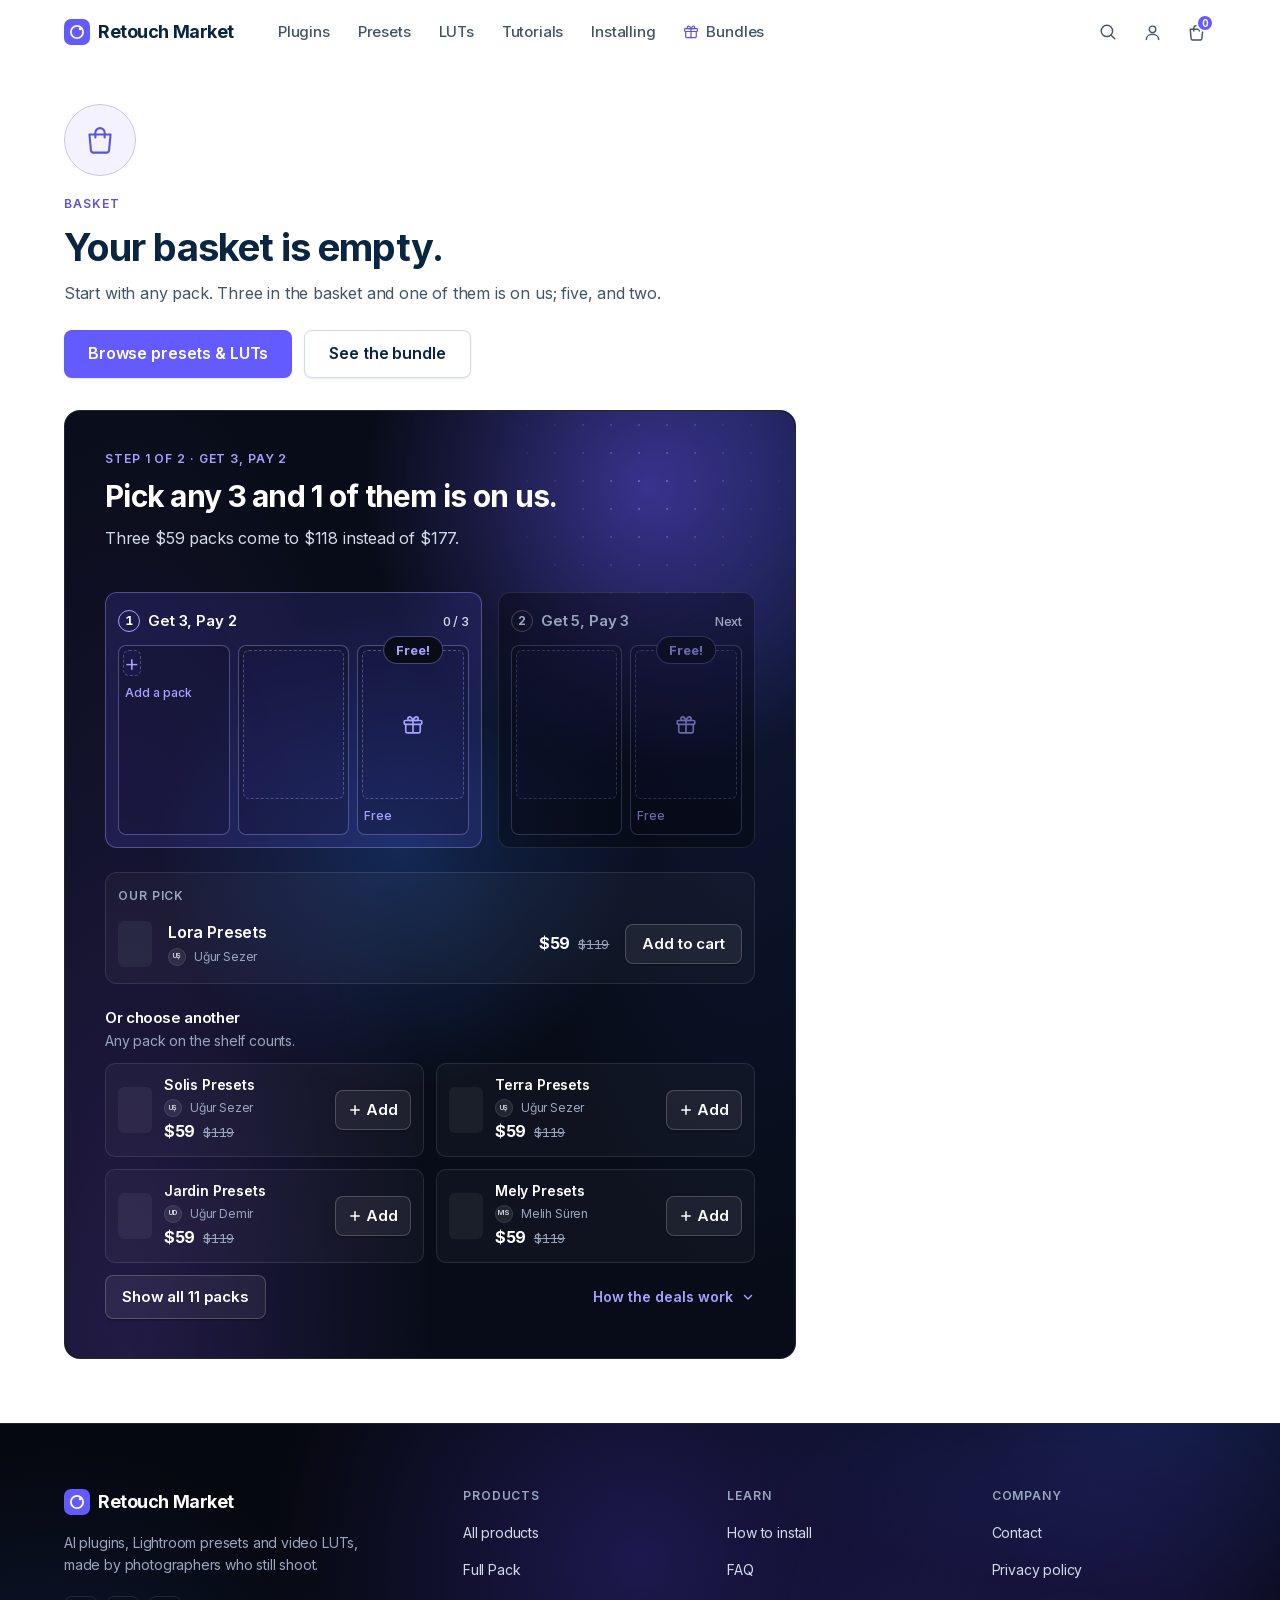
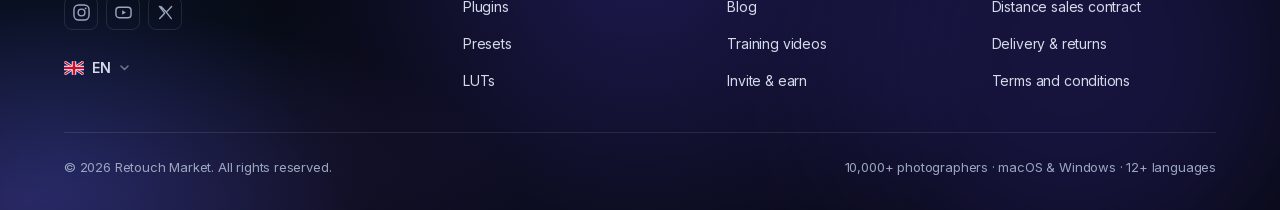
==== commit 948a7e07: "Basket page: three things the verification of the design review still measured - between the widths " ====
--- a/cart.html
+++ b/cart.html
@@ -4668,9 +4668,12 @@
   .rungs .prod__badge{padding:3px 7px}
   .rungs .prod__badge b{display:none}
   .rungs .prod--empty .prod__badge{display:none}
-  /* and the caption keeps its words — "Add a pack" is the only writing on the
-     one place that can be pressed — by giving up the number, which the line
-     under the panel repeats */
+}
+/* and the caption keeps its words — "Add a pack" is the only writing on the
+   one place that can be pressed — by giving up the number, which the line
+   under the panel repeats. It needs that room for longer than the pill needs
+   its own: beside a number "Plugin Pack" is cut until the row is 632px wide. */
+@container (max-width:660px){
   .rungs .tile__cap .prod__no{display:none}
   .rungs .tile__cap{padding-inline:2px}
 }
@@ -5183,10 +5186,18 @@
   .rung .osbest{padding:6px var(--s-2)}
   .rung .osbest svg{display:none}
 }
+@media (max-width:340px){
+  /* and on the narrowest phones its letters sit a little closer, which keeps
+     the Turkish badge off the first step */
+  .rung .osbest{letter-spacing:.03em}
+}
 @media (max-width:380px){
   /* the pill on a line keeps its word and gives its mark's room to the name beside it */
   .line .prod__badge--inline .nav__gift{display:none}
-  /* the bar's button says it in one word; its name for a screen reader does not change */
+  /* and in the summary it leaves what the pack was to the rows under the
+     list: beside the whole pill a name had 40px and broke inside its words */
+  .sum__mini .prod__was{display:none}
+  /* the bar's button says it more shortly where the language has a shorter way */
   .paybar__long{display:none}
   .paybar__short{display:inline}
 }
